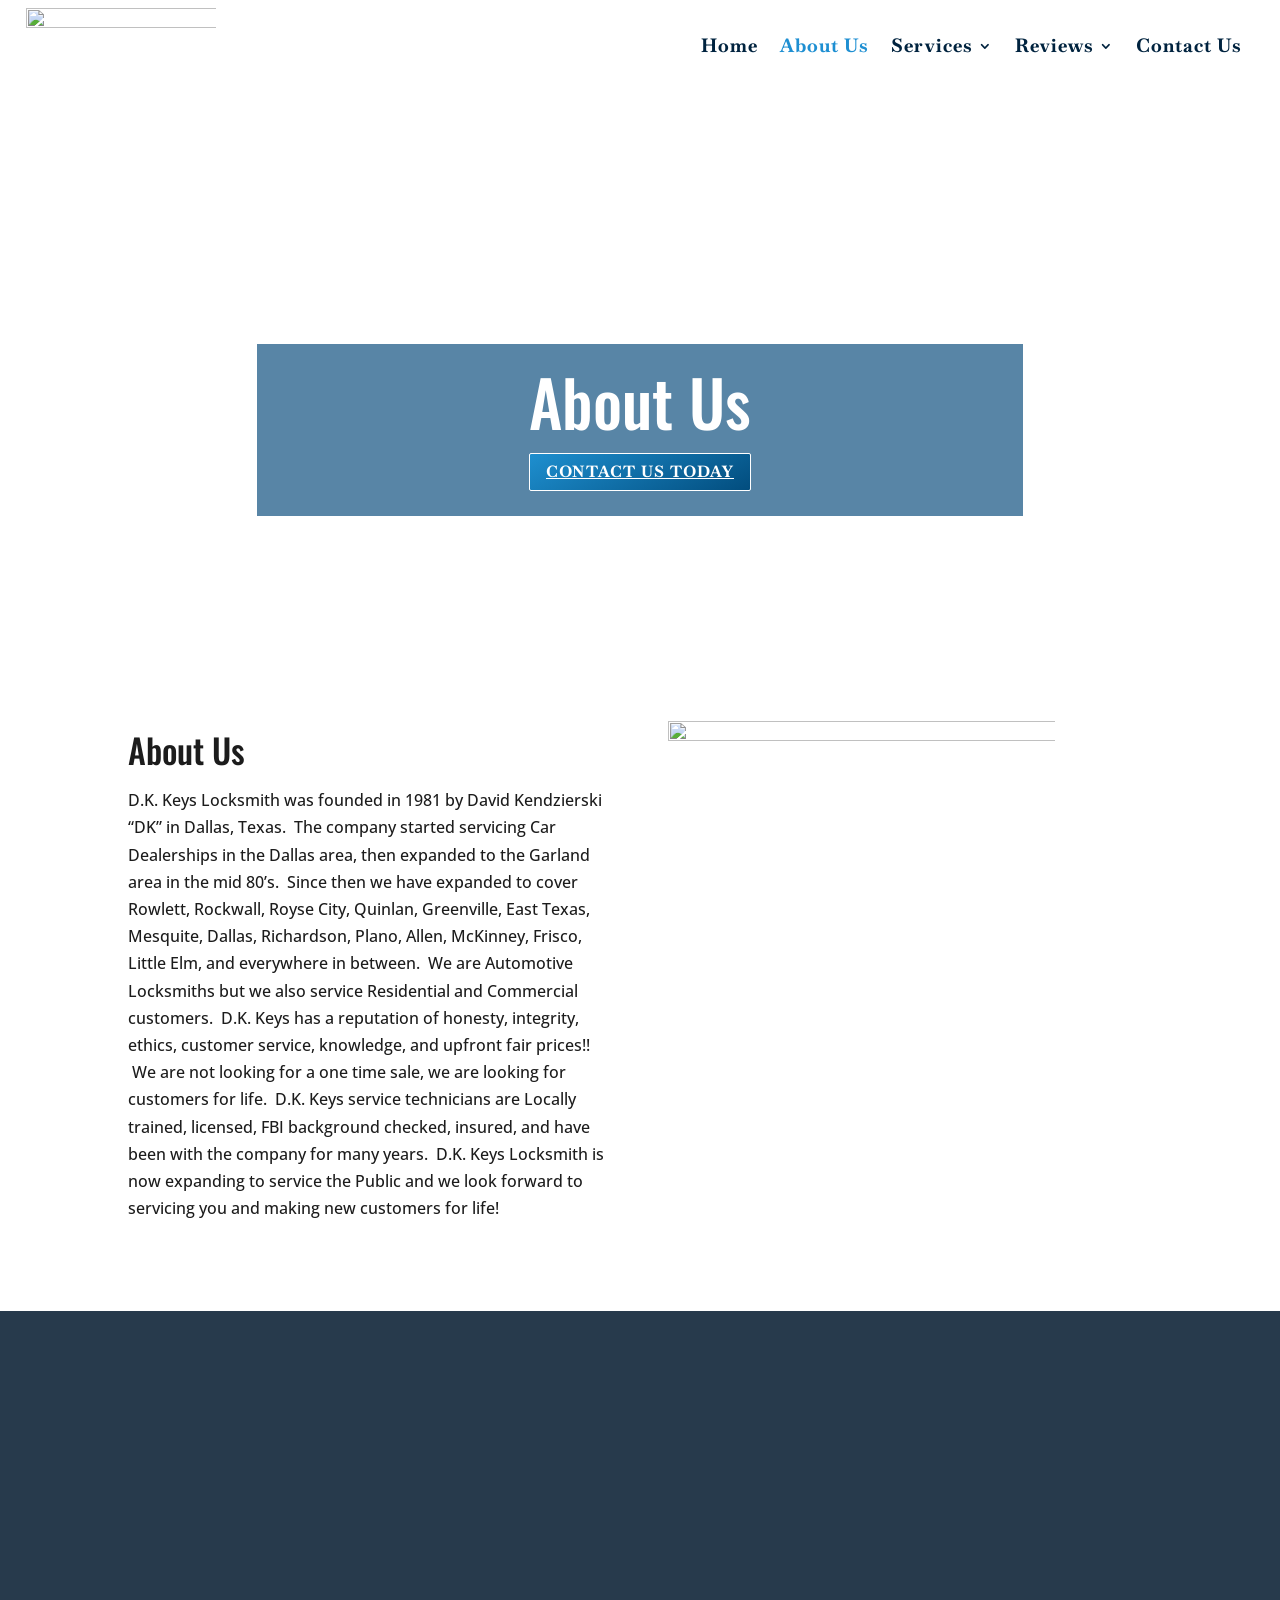
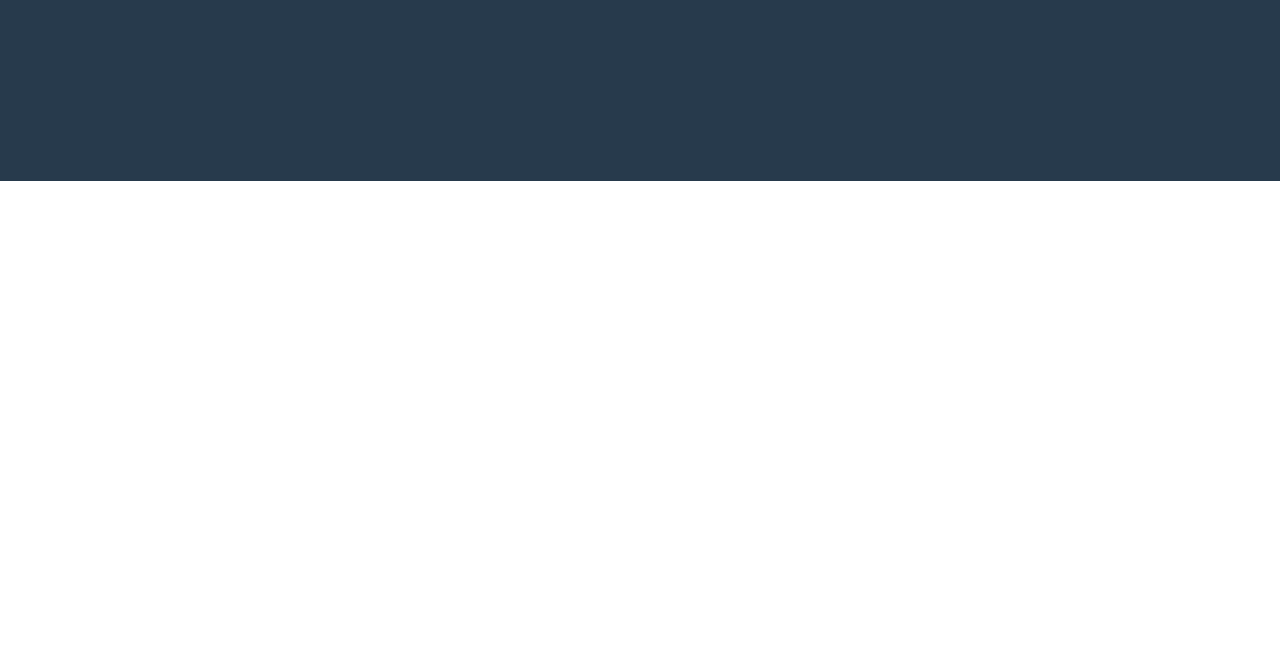
==== about-us/index.html @ 12c3238e "Recover full site from Wayback Machine (failed HTTrack scrape) - Pulled all 6 pages from archive.org" ====
<!DOCTYPE html>
<html lang="en-US">
<head>
	<meta charset="UTF-8" />
<meta http-equiv="X-UA-Compatible" content="IE=edge">
	<link rel="pingback" href="https://dkkeys.com/xmlrpc.php" />

	<script type="text/javascript">
		document.documentElement.className = 'js';
	</script>
	
	<meta name='robots' content='index, follow, max-image-preview:large, max-snippet:-1, max-video-preview:-1' />
<script type="text/javascript">
			let jqueryParams=[],jQuery=function(r){return jqueryParams=[...jqueryParams,r],jQuery},$=function(r){return jqueryParams=[...jqueryParams,r],$};window.jQuery=jQuery,window.$=jQuery;let customHeadScripts=!1;jQuery.fn=jQuery.prototype={},$.fn=jQuery.prototype={},jQuery.noConflict=function(r){if(window.jQuery)return jQuery=window.jQuery,$=window.jQuery,customHeadScripts=!0,jQuery.noConflict},jQuery.ready=function(r){jqueryParams=[...jqueryParams,r]},$.ready=function(r){jqueryParams=[...jqueryParams,r]},jQuery.load=function(r){jqueryParams=[...jqueryParams,r]},$.load=function(r){jqueryParams=[...jqueryParams,r]},jQuery.fn.ready=function(r){jqueryParams=[...jqueryParams,r]},$.fn.ready=function(r){jqueryParams=[...jqueryParams,r]};</script>
	<!-- This site is optimized with the Yoast SEO plugin v25.8 - https://yoast.com/wordpress/plugins/seo/ -->
	<title>About Us - DK Keys</title>
	<link rel="canonical" href="https://dkkeys.com/about-us" />
	<meta property="og:locale" content="en_US" />
	<meta property="og:type" content="article" />
	<meta property="og:title" content="About Us - DK Keys" />
	<meta property="og:url" content="https://dkkeys.com/about-us" />
	<meta property="og:site_name" content="DK Keys" />
	<meta property="article:modified_time" content="2025-08-06T17:38:02+00:00" />
	<meta name="twitter:card" content="summary_large_image" />
	<script type="application/ld+json" class="yoast-schema-graph">{"@context":"https://schema.org","@graph":[{"@type":"WebPage","@id":"https://dkkeys.com/about-us/","url":"https://dkkeys.com/about-us/","name":"About Us - DK Keys","isPartOf":{"@id":"https://dkkeys.com/#website"},"datePublished":"2023-01-24T21:10:27+00:00","dateModified":"2025-08-06T17:38:02+00:00","breadcrumb":{"@id":"https://dkkeys.com/about-us/#breadcrumb"},"inLanguage":"en-US","potentialAction":[{"@type":"ReadAction","target":["https://dkkeys.com/about-us/"]}]},{"@type":"BreadcrumbList","@id":"https://dkkeys.com/about-us/#breadcrumb","itemListElement":[{"@type":"ListItem","position":1,"name":"Home","item":"https://dkkeys.com/"},{"@type":"ListItem","position":2,"name":"About Us"}]},{"@type":"WebSite","@id":"https://dkkeys.com/#website","url":"https://dkkeys.com/","name":"DK Keys","description":" Providing Excellence Since 1981","potentialAction":[{"@type":"SearchAction","target":{"@type":"EntryPoint","urlTemplate":"https://dkkeys.com/?s={search_term_string}"},"query-input":{"@type":"PropertyValueSpecification","valueRequired":true,"valueName":"search_term_string"}}],"inLanguage":"en-US"}]}</script>
	<!-- / Yoast SEO plugin. -->


<link rel='dns-prefetch' href='//www.googletagmanager.com' />
<link rel='dns-prefetch' href='//fonts.googleapis.com' />
<link rel="alternate" type="application/rss+xml" title="DK Keys &raquo; Feed" href="https://dkkeys.com/feed/" />
<link rel="alternate" title="oEmbed (JSON)" type="application/json+oembed" href="https://dkkeys.com/wp-json/oembed/1.0/embed?url=https%3A%2F%2Fdkkeys.com%2Fabout-us%2F" />
<link rel="alternate" title="oEmbed (XML)" type="text/xml+oembed" href="https://dkkeys.com/wp-json/oembed/1.0/embed?url=https%3A%2F%2Fdkkeys.com%2Fabout-us%2F&#038;format=xml" />
<meta content="Duvi v.1.0" name="generator"/><style id='wp-img-auto-sizes-contain-inline-css' type='text/css'>
img:is([sizes=auto i],[sizes^="auto," i]){contain-intrinsic-size:3000px 1500px}
/*# sourceURL=wp-img-auto-sizes-contain-inline-css */
</style>
<link rel='stylesheet' id='et-divi-open-sans-css' href='https://fonts.googleapis.com/css?family=Open+Sans:300italic,400italic,600italic,700italic,800italic,400,300,600,700,800&#038;subset=cyrillic,cyrillic-ext,greek,greek-ext,hebrew,latin,latin-ext,vietnamese&#038;display=swap' type='text/css' media='all' />
<style id='divi-style-parent-inline-inline-css' type='text/css'>
/*!
Theme Name: Divi
Theme URI: http://www.elegantthemes.com/gallery/divi/
Version: 4.20.4
Description: Smart. Flexible. Beautiful. Divi is the most powerful theme in our collection.
Author: Elegant Themes
Author URI: http://www.elegantthemes.com
License: GNU General Public License v2
License URI: http://www.gnu.org/licenses/gpl-2.0.html
*/

a,abbr,acronym,address,applet,b,big,blockquote,body,center,cite,code,dd,del,dfn,div,dl,dt,em,fieldset,font,form,h1,h2,h3,h4,h5,h6,html,i,iframe,img,ins,kbd,label,legend,li,object,ol,p,pre,q,s,samp,small,span,strike,strong,sub,sup,tt,u,ul,var{margin:0;padding:0;border:0;outline:0;font-size:100%;-ms-text-size-adjust:100%;-webkit-text-size-adjust:100%;vertical-align:baseline;background:transparent}body{line-height:1}ol,ul{list-style:none}blockquote,q{quotes:none}blockquote:after,blockquote:before,q:after,q:before{content:"";content:none}blockquote{margin:20px 0 30px;border-left:5px solid;padding-left:20px}:focus{outline:0}del{text-decoration:line-through}pre{overflow:auto;padding:10px}figure{margin:0}table{border-collapse:collapse;border-spacing:0}article,aside,footer,header,hgroup,nav,section{display:block}body{font-family:Open Sans,Arial,sans-serif;font-size:14px;color:#666;background-color:#fff;line-height:1.7em;font-weight:500;-webkit-font-smoothing:antialiased;-moz-osx-font-smoothing:grayscale}body.page-template-page-template-blank-php #page-container{padding-top:0!important}body.et_cover_background{background-size:cover!important;background-position:top!important;background-repeat:no-repeat!important;background-attachment:fixed}a{color:#2ea3f2}a,a:hover{text-decoration:none}p{padding-bottom:1em}p:not(.has-background):last-of-type{padding-bottom:0}p.et_normal_padding{padding-bottom:1em}strong{font-weight:700}cite,em,i{font-style:italic}code,pre{font-family:Courier New,monospace;margin-bottom:10px}ins{text-decoration:none}sub,sup{height:0;line-height:1;position:relative;vertical-align:baseline}sup{bottom:.8em}sub{top:.3em}dl{margin:0 0 1.5em}dl dt{font-weight:700}dd{margin-left:1.5em}blockquote p{padding-bottom:0}embed,iframe,object,video{max-width:100%}h1,h2,h3,h4,h5,h6{color:#333;padding-bottom:10px;line-height:1em;font-weight:500}h1 a,h2 a,h3 a,h4 a,h5 a,h6 a{color:inherit}h1{font-size:30px}h2{font-size:26px}h3{font-size:22px}h4{font-size:18px}h5{font-size:16px}h6{font-size:14px}input{-webkit-appearance:none}input[type=checkbox]{-webkit-appearance:checkbox}input[type=radio]{-webkit-appearance:radio}input.text,input.title,input[type=email],input[type=password],input[type=tel],input[type=text],select,textarea{background-color:#fff;border:1px solid #bbb;padding:2px;color:#4e4e4e}input.text:focus,input.title:focus,input[type=text]:focus,select:focus,textarea:focus{border-color:#2d3940;color:#3e3e3e}input.text,input.title,input[type=text],select,textarea{margin:0}textarea{padding:4px}button,input,select,textarea{font-family:inherit}img{max-width:100%;height:auto}.clear{clear:both}br.clear{margin:0;padding:0}.pagination{clear:both}#et_search_icon:hover,.et-social-icon a:hover,.et_password_protected_form .et_submit_button,.form-submit .et_pb_buttontton.alt.disabled,.nav-single a,.posted_in a{color:#2ea3f2}.et-search-form,blockquote{border-color:#2ea3f2}#main-content{background-color:#fff}.container{width:80%;max-width:1080px;margin:auto;position:relative}body:not(.et-tb) #main-content .container,body:not(.et-tb-has-header) #main-content .container{padding-top:58px}.et_full_width_page #main-content .container:before{display:none}.main_title{margin-bottom:20px}.et_password_protected_form .et_submit_button:hover,.form-submit .et_pb_button:hover{background:rgba(0,0,0,.05)}.et_button_icon_visible .et_pb_button{padding-right:2em;padding-left:.7em}.et_button_icon_visible .et_pb_button:after{opacity:1;margin-left:0}.et_button_left .et_pb_button:hover:after{left:.15em}.et_button_left .et_pb_button:after{margin-left:0;left:1em}.et_button_icon_visible.et_button_left .et_pb_button,.et_button_left .et_pb_button:hover,.et_button_left .et_pb_module .et_pb_button:hover{padding-left:2em;padding-right:.7em}.et_button_icon_visible.et_button_left .et_pb_button:after,.et_button_left .et_pb_button:hover:after{left:.15em}.et_password_protected_form .et_submit_button:hover,.form-submit .et_pb_button:hover{padding:.3em 1em}.et_button_no_icon .et_pb_button:after{display:none}.et_button_no_icon.et_button_icon_visible.et_button_left .et_pb_button,.et_button_no_icon.et_button_left .et_pb_button:hover,.et_button_no_icon .et_pb_button,.et_button_no_icon .et_pb_button:hover{padding:.3em 1em!important}.et_button_custom_icon .et_pb_button:after{line-height:1.7em}.et_button_custom_icon.et_button_icon_visible .et_pb_button:after,.et_button_custom_icon .et_pb_button:hover:after{margin-left:.3em}#left-area .post_format-post-format-gallery .wp-block-gallery:first-of-type{padding:0;margin-bottom:-16px}.entry-content table:not(.variations){border:1px solid #eee;margin:0 0 15px;text-align:left;width:100%}.entry-content thead th,.entry-content tr th{color:#555;font-weight:700;padding:9px 24px}.entry-content tr td{border-top:1px solid #eee;padding:6px 24px}#left-area ul,.entry-content ul,.et-l--body ul,.et-l--footer ul,.et-l--header ul{list-style-type:disc;padding:0 0 23px 1em;line-height:26px}#left-area ol,.entry-content ol,.et-l--body ol,.et-l--footer ol,.et-l--header ol{list-style-type:decimal;list-style-position:inside;padding:0 0 23px;line-height:26px}#left-area ul li ul,.entry-content ul li ol{padding:2px 0 2px 20px}#left-area ol li ul,.entry-content ol li ol,.et-l--body ol li ol,.et-l--footer ol li ol,.et-l--header ol li ol{padding:2px 0 2px 35px}#left-area ul.wp-block-gallery{display:-webkit-box;display:-ms-flexbox;display:flex;-ms-flex-wrap:wrap;flex-wrap:wrap;list-style-type:none;padding:0}#left-area ul.products{padding:0!important;line-height:1.7!important;list-style:none!important}.gallery-item a{display:block}.gallery-caption,.gallery-item a{width:90%}#wpadminbar{z-index:100001}#left-area .post-meta{font-size:14px;padding-bottom:15px}#left-area .post-meta a{text-decoration:none;color:#666}#left-area .et_featured_image{padding-bottom:7px}.single .post{padding-bottom:25px}body.single .et_audio_content{margin-bottom:-6px}.nav-single a{text-decoration:none;color:#2ea3f2;font-size:14px;font-weight:400}.nav-previous{float:left}.nav-next{float:right}.et_password_protected_form p input{background-color:#eee;border:none!important;width:100%!important;border-radius:0!important;font-size:14px;color:#999!important;padding:16px!important;-webkit-box-sizing:border-box;box-sizing:border-box}.et_password_protected_form label{display:none}.et_password_protected_form .et_submit_button{font-family:inherit;display:block;float:right;margin:8px auto 0;cursor:pointer}.post-password-required p.nocomments.container{max-width:100%}.post-password-required p.nocomments.container:before{display:none}.aligncenter,div.post .new-post .aligncenter{display:block;margin-left:auto;margin-right:auto}.wp-caption{border:1px solid #ddd;text-align:center;background-color:#f3f3f3;margin-bottom:10px;max-width:96%;padding:8px}.wp-caption.alignleft{margin:0 30px 20px 0}.wp-caption.alignright{margin:0 0 20px 30px}.wp-caption img{margin:0;padding:0;border:0}.wp-caption p.wp-caption-text{font-size:12px;padding:0 4px 5px;margin:0}.alignright{float:right}.alignleft{float:left}img.alignleft{display:inline;float:left;margin-right:15px}img.alignright{display:inline;float:right;margin-left:15px}.page.et_pb_pagebuilder_layout #main-content{background-color:transparent}body #main-content .et_builder_inner_content>h1,body #main-content .et_builder_inner_content>h2,body #main-content .et_builder_inner_content>h3,body #main-content .et_builder_inner_content>h4,body #main-content .et_builder_inner_content>h5,body #main-content .et_builder_inner_content>h6{line-height:1.4em}body #main-content .et_builder_inner_content>p{line-height:1.7em}.wp-block-pullquote{margin:20px 0 30px}.wp-block-pullquote.has-background blockquote{border-left:none}.wp-block-group.has-background{padding:1.5em 1.5em .5em}@media (min-width:981px){#left-area{width:79.125%;padding-bottom:23px}#main-content .container:before{content:"";position:absolute;top:0;height:100%;width:1px;background-color:#e2e2e2}.et_full_width_page #left-area,.et_no_sidebar #left-area{float:none;width:100%!important}.et_full_width_page #left-area{padding-bottom:0}.et_no_sidebar #main-content .container:before{display:none}}@media (max-width:980px){#page-container{padding-top:80px}.et-tb #page-container,.et-tb-has-header #page-container{padding-top:0!important}#left-area,#sidebar{width:100%!important}#main-content .container:before{display:none!important}.et_full_width_page .et_gallery_item:nth-child(4n+1){clear:none}}@media print{#page-container{padding-top:0!important}}#wp-admin-bar-et-use-visual-builder a:before{font-family:ETmodules!important;content:"\e625";font-size:30px!important;width:28px;margin-top:-3px;color:#974df3!important}#wp-admin-bar-et-use-visual-builder:hover a:before{color:#fff!important}#wp-admin-bar-et-use-visual-builder:hover a,#wp-admin-bar-et-use-visual-builder a:hover{transition:background-color .5s ease;-webkit-transition:background-color .5s ease;-moz-transition:background-color .5s ease;background-color:#7e3bd0!important;color:#fff!important}* html .clearfix,:first-child+html .clearfix{zoom:1}.iphone .et_pb_section_video_bg video::-webkit-media-controls-start-playback-button{display:none!important;-webkit-appearance:none}.et_mobile_device .et_pb_section_parallax .et_pb_parallax_css{background-attachment:scroll}.et-social-facebook a.icon:before{content:"\e093"}.et-social-twitter a.icon:before{content:"\e094"}.et-social-google-plus a.icon:before{content:"\e096"}.et-social-instagram a.icon:before{content:"\e09a"}.et-social-rss a.icon:before{content:"\e09e"}.ai1ec-single-event:after{content:" ";display:table;clear:both}.evcal_event_details .evcal_evdata_cell .eventon_details_shading_bot.eventon_details_shading_bot{z-index:3}.wp-block-divi-layout{margin-bottom:1em}*{-webkit-box-sizing:border-box;box-sizing:border-box}#et-info-email:before,#et-info-phone:before,#et_search_icon:before,.comment-reply-link:after,.et-cart-info span:before,.et-pb-arrow-next:before,.et-pb-arrow-prev:before,.et-social-icon a:before,.et_audio_container .mejs-playpause-button button:before,.et_audio_container .mejs-volume-button button:before,.et_overlay:before,.et_password_protected_form .et_submit_button:after,.et_pb_button:after,.et_pb_contact_reset:after,.et_pb_contact_submit:after,.et_pb_font_icon:before,.et_pb_newsletter_button:after,.et_pb_pricing_table_button:after,.et_pb_promo_button:after,.et_pb_testimonial:before,.et_pb_toggle_title:before,.form-submit .et_pb_button:after,.mobile_menu_bar:before,a.et_pb_more_button:after{font-family:ETmodules!important;speak:none;font-style:normal;font-weight:400;-webkit-font-feature-settings:normal;font-feature-settings:normal;font-variant:normal;text-transform:none;line-height:1;-webkit-font-smoothing:antialiased;-moz-osx-font-smoothing:grayscale;text-shadow:0 0;direction:ltr}.et-pb-icon,.et_pb_custom_button_icon.et_pb_button:after,.et_pb_login .et_pb_custom_button_icon.et_pb_button:after,.et_pb_woo_custom_button_icon .button.et_pb_custom_button_icon.et_pb_button:after,.et_pb_woo_custom_button_icon .button.et_pb_custom_button_icon.et_pb_button:hover:after{content:attr(data-icon)}.et-pb-icon{font-family:ETmodules;speak:none;font-weight:400;-webkit-font-feature-settings:normal;font-feature-settings:normal;font-variant:normal;text-transform:none;line-height:1;-webkit-font-smoothing:antialiased;font-size:96px;font-style:normal;display:inline-block;-webkit-box-sizing:border-box;box-sizing:border-box;direction:ltr}#et-ajax-saving{display:none;-webkit-transition:background .3s,-webkit-box-shadow .3s;transition:background .3s,-webkit-box-shadow .3s;transition:background .3s,box-shadow .3s;transition:background .3s,box-shadow .3s,-webkit-box-shadow .3s;-webkit-box-shadow:rgba(0,139,219,.247059) 0 0 60px;box-shadow:0 0 60px rgba(0,139,219,.247059);position:fixed;top:50%;left:50%;width:50px;height:50px;background:#fff;border-radius:50px;margin:-25px 0 0 -25px;z-index:999999;text-align:center}#et-ajax-saving img{margin:9px}.et-safe-mode-indicator,.et-safe-mode-indicator:focus,.et-safe-mode-indicator:hover{-webkit-box-shadow:0 5px 10px rgba(41,196,169,.15);box-shadow:0 5px 10px rgba(41,196,169,.15);background:#29c4a9;color:#fff;font-size:14px;font-weight:600;padding:12px;line-height:16px;border-radius:3px;position:fixed;bottom:30px;right:30px;z-index:999999;text-decoration:none;font-family:Open Sans,sans-serif;-webkit-font-smoothing:antialiased;-moz-osx-font-smoothing:grayscale}.et_pb_button{font-size:20px;font-weight:500;padding:.3em 1em;line-height:1.7em!important;background-color:transparent;background-size:cover;background-position:50%;background-repeat:no-repeat;border:2px solid;border-radius:3px;-webkit-transition-duration:.2s;transition-duration:.2s;-webkit-transition-property:all!important;transition-property:all!important}.et_pb_button,.et_pb_button_inner{position:relative}.et_pb_button:hover,.et_pb_module .et_pb_button:hover{border:2px solid transparent;padding:.3em 2em .3em .7em}.et_pb_button:hover{background-color:hsla(0,0%,100%,.2)}.et_pb_bg_layout_light.et_pb_button:hover,.et_pb_bg_layout_light .et_pb_button:hover{background-color:rgba(0,0,0,.05)}.et_pb_button:after,.et_pb_button:before{font-size:32px;line-height:1em;content:"\35";opacity:0;position:absolute;margin-left:-1em;-webkit-transition:all .2s;transition:all .2s;text-transform:none;-webkit-font-feature-settings:"kern" off;font-feature-settings:"kern" off;font-variant:none;font-style:normal;font-weight:400;text-shadow:none}.et_pb_button.et_hover_enabled:hover:after,.et_pb_button.et_pb_hovered:hover:after{-webkit-transition:none!important;transition:none!important}.et_pb_button:before{display:none}.et_pb_button:hover:after{opacity:1;margin-left:0}.et_pb_column_1_3 h1,.et_pb_column_1_4 h1,.et_pb_column_1_5 h1,.et_pb_column_1_6 h1,.et_pb_column_2_5 h1{font-size:26px}.et_pb_column_1_3 h2,.et_pb_column_1_4 h2,.et_pb_column_1_5 h2,.et_pb_column_1_6 h2,.et_pb_column_2_5 h2{font-size:23px}.et_pb_column_1_3 h3,.et_pb_column_1_4 h3,.et_pb_column_1_5 h3,.et_pb_column_1_6 h3,.et_pb_column_2_5 h3{font-size:20px}.et_pb_column_1_3 h4,.et_pb_column_1_4 h4,.et_pb_column_1_5 h4,.et_pb_column_1_6 h4,.et_pb_column_2_5 h4{font-size:18px}.et_pb_column_1_3 h5,.et_pb_column_1_4 h5,.et_pb_column_1_5 h5,.et_pb_column_1_6 h5,.et_pb_column_2_5 h5{font-size:16px}.et_pb_column_1_3 h6,.et_pb_column_1_4 h6,.et_pb_column_1_5 h6,.et_pb_column_1_6 h6,.et_pb_column_2_5 h6{font-size:15px}.et_pb_bg_layout_dark,.et_pb_bg_layout_dark h1,.et_pb_bg_layout_dark h2,.et_pb_bg_layout_dark h3,.et_pb_bg_layout_dark h4,.et_pb_bg_layout_dark h5,.et_pb_bg_layout_dark h6{color:#fff!important}.et_pb_module.et_pb_text_align_left{text-align:left}.et_pb_module.et_pb_text_align_center{text-align:center}.et_pb_module.et_pb_text_align_right{text-align:right}.et_pb_module.et_pb_text_align_justified{text-align:justify}.clearfix:after{visibility:hidden;display:block;font-size:0;content:" ";clear:both;height:0}.et_pb_bg_layout_light .et_pb_more_button{color:#2ea3f2}.et_builder_inner_content{position:relative;z-index:1}header .et_builder_inner_content{z-index:2}.et_pb_css_mix_blend_mode_passthrough{mix-blend-mode:unset!important}.et_pb_image_container{margin:-20px -20px 29px}.et_pb_module_inner{position:relative}.et_hover_enabled_preview{z-index:2}.et_hover_enabled:hover{position:relative;z-index:2}.et_pb_all_tabs,.et_pb_module,.et_pb_posts_nav a,.et_pb_tab,.et_pb_with_background{position:relative;background-size:cover;background-position:50%;background-repeat:no-repeat}.et_pb_background_mask,.et_pb_background_pattern{bottom:0;left:0;position:absolute;right:0;top:0}.et_pb_background_mask{background-size:calc(100% + 2px) calc(100% + 2px);background-repeat:no-repeat;background-position:50%;overflow:hidden}.et_pb_background_pattern{background-position:0 0;background-repeat:repeat}.et_pb_with_border{position:relative;border:0 solid #333}.post-password-required .et_pb_row{padding:0;width:100%}.post-password-required .et_password_protected_form{min-height:0}body.et_pb_pagebuilder_layout.et_pb_show_title .post-password-required .et_password_protected_form h1,body:not(.et_pb_pagebuilder_layout) .post-password-required .et_password_protected_form h1{display:none}.et_pb_no_bg{padding:0!important}.et_overlay.et_pb_inline_icon:before,.et_pb_inline_icon:before{content:attr(data-icon)}.et_pb_more_button{color:inherit;text-shadow:none;text-decoration:none;display:inline-block;margin-top:20px}.et_parallax_bg_wrap{overflow:hidden;position:absolute;top:0;right:0;bottom:0;left:0}.et_parallax_bg{background-repeat:no-repeat;background-position:top;background-size:cover;position:absolute;bottom:0;left:0;width:100%;height:100%;display:block}.et_parallax_bg.et_parallax_bg__hover,.et_parallax_bg.et_parallax_bg_phone,.et_parallax_bg.et_parallax_bg_tablet,.et_parallax_gradient.et_parallax_gradient__hover,.et_parallax_gradient.et_parallax_gradient_phone,.et_parallax_gradient.et_parallax_gradient_tablet,.et_pb_section_parallax_hover:hover .et_parallax_bg:not(.et_parallax_bg__hover),.et_pb_section_parallax_hover:hover .et_parallax_gradient:not(.et_parallax_gradient__hover){display:none}.et_pb_section_parallax_hover:hover .et_parallax_bg.et_parallax_bg__hover,.et_pb_section_parallax_hover:hover .et_parallax_gradient.et_parallax_gradient__hover{display:block}.et_parallax_gradient{bottom:0;display:block;left:0;position:absolute;right:0;top:0}.et_pb_module.et_pb_section_parallax,.et_pb_posts_nav a.et_pb_section_parallax,.et_pb_tab.et_pb_section_parallax{position:relative}.et_pb_section_parallax .et_pb_parallax_css,.et_pb_slides .et_parallax_bg.et_pb_parallax_css{background-attachment:fixed}body.et-bfb .et_pb_section_parallax .et_pb_parallax_css,body.et-bfb .et_pb_slides .et_parallax_bg.et_pb_parallax_css{background-attachment:scroll;bottom:auto}.et_pb_section_parallax.et_pb_column .et_pb_module,.et_pb_section_parallax.et_pb_row .et_pb_column,.et_pb_section_parallax.et_pb_row .et_pb_module{z-index:9;position:relative}.et_pb_more_button:hover:after{opacity:1;margin-left:0}.et_pb_preload .et_pb_section_video_bg,.et_pb_preload>div{visibility:hidden}.et_pb_preload,.et_pb_section.et_pb_section_video.et_pb_preload{position:relative;background:#464646!important}.et_pb_preload:before{content:"";position:absolute;top:50%;left:50%;background:url(/wp-content/themes/Divi/includes/builder/styles/images/preloader.gif) no-repeat;border-radius:32px;width:32px;height:32px;margin:-16px 0 0 -16px}.box-shadow-overlay{position:absolute;top:0;left:0;width:100%;height:100%;z-index:10;pointer-events:none}.et_pb_section>.box-shadow-overlay~.et_pb_row{z-index:11}body.safari .section_has_divider{will-change:transform}.et_pb_row>.box-shadow-overlay{z-index:8}.has-box-shadow-overlay{position:relative}.et_clickable{cursor:pointer}.screen-reader-text{border:0;clip:rect(1px,1px,1px,1px);-webkit-clip-path:inset(50%);clip-path:inset(50%);height:1px;margin:-1px;overflow:hidden;padding:0;position:absolute!important;width:1px;word-wrap:normal!important}.et_multi_view_hidden,.et_multi_view_hidden_image{display:none!important}@keyframes multi-view-image-fade{0%{opacity:0}10%{opacity:.1}20%{opacity:.2}30%{opacity:.3}40%{opacity:.4}50%{opacity:.5}60%{opacity:.6}70%{opacity:.7}80%{opacity:.8}90%{opacity:.9}to{opacity:1}}.et_multi_view_image__loading{visibility:hidden}.et_multi_view_image__loaded{-webkit-animation:multi-view-image-fade .5s;animation:multi-view-image-fade .5s}#et-pb-motion-effects-offset-tracker{visibility:hidden!important;opacity:0;position:absolute;top:0;left:0}.et-pb-before-scroll-animation{opacity:0}header.et-l.et-l--header:after{clear:both;display:block;content:""}.et_pb_module{-webkit-animation-timing-function:linear;animation-timing-function:linear;-webkit-animation-duration:.2s;animation-duration:.2s}@-webkit-keyframes fadeBottom{0%{opacity:0;-webkit-transform:translateY(10%);transform:translateY(10%)}to{opacity:1;-webkit-transform:translateY(0);transform:translateY(0)}}@keyframes fadeBottom{0%{opacity:0;-webkit-transform:translateY(10%);transform:translateY(10%)}to{opacity:1;-webkit-transform:translateY(0);transform:translateY(0)}}@-webkit-keyframes fadeLeft{0%{opacity:0;-webkit-transform:translateX(-10%);transform:translateX(-10%)}to{opacity:1;-webkit-transform:translateX(0);transform:translateX(0)}}@keyframes fadeLeft{0%{opacity:0;-webkit-transform:translateX(-10%);transform:translateX(-10%)}to{opacity:1;-webkit-transform:translateX(0);transform:translateX(0)}}@-webkit-keyframes fadeRight{0%{opacity:0;-webkit-transform:translateX(10%);transform:translateX(10%)}to{opacity:1;-webkit-transform:translateX(0);transform:translateX(0)}}@keyframes fadeRight{0%{opacity:0;-webkit-transform:translateX(10%);transform:translateX(10%)}to{opacity:1;-webkit-transform:translateX(0);transform:translateX(0)}}@-webkit-keyframes fadeTop{0%{opacity:0;-webkit-transform:translateY(-10%);transform:translateY(-10%)}to{opacity:1;-webkit-transform:translateX(0);transform:translateX(0)}}@keyframes fadeTop{0%{opacity:0;-webkit-transform:translateY(-10%);transform:translateY(-10%)}to{opacity:1;-webkit-transform:translateX(0);transform:translateX(0)}}@-webkit-keyframes fadeIn{0%{opacity:0}to{opacity:1}}@keyframes fadeIn{0%{opacity:0}to{opacity:1}}.et-waypoint:not(.et_pb_counters){opacity:0}@media (min-width:981px){.et_pb_section.et_section_specialty div.et_pb_row .et_pb_column .et_pb_column .et_pb_module.et-last-child,.et_pb_section.et_section_specialty div.et_pb_row .et_pb_column .et_pb_column .et_pb_module:last-child,.et_pb_section.et_section_specialty div.et_pb_row .et_pb_column .et_pb_row_inner .et_pb_column .et_pb_module.et-last-child,.et_pb_section.et_section_specialty div.et_pb_row .et_pb_column .et_pb_row_inner .et_pb_column .et_pb_module:last-child,.et_pb_section div.et_pb_row .et_pb_column .et_pb_module.et-last-child,.et_pb_section div.et_pb_row .et_pb_column .et_pb_module:last-child{margin-bottom:0}}@media (max-width:980px){.et_overlay.et_pb_inline_icon_tablet:before,.et_pb_inline_icon_tablet:before{content:attr(data-icon-tablet)}.et_parallax_bg.et_parallax_bg_tablet_exist,.et_parallax_gradient.et_parallax_gradient_tablet_exist{display:none}.et_parallax_bg.et_parallax_bg_tablet,.et_parallax_gradient.et_parallax_gradient_tablet{display:block}.et_pb_column .et_pb_module{margin-bottom:30px}.et_pb_row .et_pb_column .et_pb_module.et-last-child,.et_pb_row .et_pb_column .et_pb_module:last-child,.et_section_specialty .et_pb_row .et_pb_column .et_pb_module.et-last-child,.et_section_specialty .et_pb_row .et_pb_column .et_pb_module:last-child{margin-bottom:0}.et_pb_more_button{display:inline-block!important}.et_pb_bg_layout_light_tablet.et_pb_button,.et_pb_bg_layout_light_tablet.et_pb_module.et_pb_button,.et_pb_bg_layout_light_tablet .et_pb_more_button{color:#2ea3f2}.et_pb_bg_layout_light_tablet .et_pb_forgot_password a{color:#666}.et_pb_bg_layout_light_tablet h1,.et_pb_bg_layout_light_tablet h2,.et_pb_bg_layout_light_tablet h3,.et_pb_bg_layout_light_tablet h4,.et_pb_bg_layout_light_tablet h5,.et_pb_bg_layout_light_tablet h6{color:#333!important}.et_pb_module .et_pb_bg_layout_light_tablet.et_pb_button{color:#2ea3f2!important}.et_pb_bg_layout_light_tablet{color:#666!important}.et_pb_bg_layout_dark_tablet,.et_pb_bg_layout_dark_tablet h1,.et_pb_bg_layout_dark_tablet h2,.et_pb_bg_layout_dark_tablet h3,.et_pb_bg_layout_dark_tablet h4,.et_pb_bg_layout_dark_tablet h5,.et_pb_bg_layout_dark_tablet h6{color:#fff!important}.et_pb_bg_layout_dark_tablet.et_pb_button,.et_pb_bg_layout_dark_tablet.et_pb_module.et_pb_button,.et_pb_bg_layout_dark_tablet .et_pb_more_button{color:inherit}.et_pb_bg_layout_dark_tablet .et_pb_forgot_password a{color:#fff}.et_pb_module.et_pb_text_align_left-tablet{text-align:left}.et_pb_module.et_pb_text_align_center-tablet{text-align:center}.et_pb_module.et_pb_text_align_right-tablet{text-align:right}.et_pb_module.et_pb_text_align_justified-tablet{text-align:justify}}@media (max-width:767px){.et_pb_more_button{display:inline-block!important}.et_overlay.et_pb_inline_icon_phone:before,.et_pb_inline_icon_phone:before{content:attr(data-icon-phone)}.et_parallax_bg.et_parallax_bg_phone_exist,.et_parallax_gradient.et_parallax_gradient_phone_exist{display:none}.et_parallax_bg.et_parallax_bg_phone,.et_parallax_gradient.et_parallax_gradient_phone{display:block}.et-hide-mobile{display:none!important}.et_pb_bg_layout_light_phone.et_pb_button,.et_pb_bg_layout_light_phone.et_pb_module.et_pb_button,.et_pb_bg_layout_light_phone .et_pb_more_button{color:#2ea3f2}.et_pb_bg_layout_light_phone .et_pb_forgot_password a{color:#666}.et_pb_bg_layout_light_phone h1,.et_pb_bg_layout_light_phone h2,.et_pb_bg_layout_light_phone h3,.et_pb_bg_layout_light_phone h4,.et_pb_bg_layout_light_phone h5,.et_pb_bg_layout_light_phone h6{color:#333!important}.et_pb_module .et_pb_bg_layout_light_phone.et_pb_button{color:#2ea3f2!important}.et_pb_bg_layout_light_phone{color:#666!important}.et_pb_bg_layout_dark_phone,.et_pb_bg_layout_dark_phone h1,.et_pb_bg_layout_dark_phone h2,.et_pb_bg_layout_dark_phone h3,.et_pb_bg_layout_dark_phone h4,.et_pb_bg_layout_dark_phone h5,.et_pb_bg_layout_dark_phone h6{color:#fff!important}.et_pb_bg_layout_dark_phone.et_pb_button,.et_pb_bg_layout_dark_phone.et_pb_module.et_pb_button,.et_pb_bg_layout_dark_phone .et_pb_more_button{color:inherit}.et_pb_module .et_pb_bg_layout_dark_phone.et_pb_button{color:#fff!important}.et_pb_bg_layout_dark_phone .et_pb_forgot_password a{color:#fff}.et_pb_module.et_pb_text_align_left-phone{text-align:left}.et_pb_module.et_pb_text_align_center-phone{text-align:center}.et_pb_module.et_pb_text_align_right-phone{text-align:right}.et_pb_module.et_pb_text_align_justified-phone{text-align:justify}}@media (max-width:479px){a.et_pb_more_button{display:block}}@media (min-width:768px) and (max-width:980px){[data-et-multi-view-load-tablet-hidden=true]:not(.et_multi_view_swapped){display:none!important}}@media (max-width:767px){[data-et-multi-view-load-phone-hidden=true]:not(.et_multi_view_swapped){display:none!important}}.et_pb_menu.et_pb_menu--style-inline_centered_logo .et_pb_menu__menu nav ul{-webkit-box-pack:center;-ms-flex-pack:center;justify-content:center}@-webkit-keyframes multi-view-image-fade{0%{-webkit-transform:scale(1);transform:scale(1);opacity:1}50%{-webkit-transform:scale(1.01);transform:scale(1.01);opacity:1}to{-webkit-transform:scale(1);transform:scale(1);opacity:1}}
/*# sourceURL=divi-style-parent-inline-inline-css */
</style>
<style id='divi-dynamic-critical-inline-css' type='text/css'>
@font-face{font-family:ETmodules;font-display:block;src:url(/wp-content/themes/Divi/core/admin/fonts/modules/all/modules.eot);src:url(/wp-content/themes/Divi/core/admin/fonts/modules/all/modules.eot?#iefix) format("embedded-opentype"),url(/wp-content/themes/Divi/core/admin/fonts/modules/all/modules.woff) format("woff"),url(/wp-content/themes/Divi/core/admin/fonts/modules/all/modules.ttf) format("truetype"),url(/wp-content/themes/Divi/core/admin/fonts/modules/all/modules.svg#ETmodules) format("svg");font-weight:400;font-style:normal}
@font-face{font-family:FontAwesome;font-style:normal;font-weight:400;font-display:block;src:url(/wp-content/themes/Divi/core/admin/fonts/fontawesome/fa-regular-400.eot);src:url(/wp-content/themes/Divi/core/admin/fonts/fontawesome/fa-regular-400.eot?#iefix) format("embedded-opentype"),url(/wp-content/themes/Divi/core/admin/fonts/fontawesome/fa-regular-400.woff2) format("woff2"),url(/wp-content/themes/Divi/core/admin/fonts/fontawesome/fa-regular-400.woff) format("woff"),url(/wp-content/themes/Divi/core/admin/fonts/fontawesome/fa-regular-400.ttf) format("truetype"),url(/wp-content/themes/Divi/core/admin/fonts/fontawesome/fa-regular-400.svg#fontawesome) format("svg")}@font-face{font-family:FontAwesome;font-style:normal;font-weight:900;font-display:block;src:url(/wp-content/themes/Divi/core/admin/fonts/fontawesome/fa-solid-900.eot);src:url(/wp-content/themes/Divi/core/admin/fonts/fontawesome/fa-solid-900.eot?#iefix) format("embedded-opentype"),url(/wp-content/themes/Divi/core/admin/fonts/fontawesome/fa-solid-900.woff2) format("woff2"),url(/wp-content/themes/Divi/core/admin/fonts/fontawesome/fa-solid-900.woff) format("woff"),url(/wp-content/themes/Divi/core/admin/fonts/fontawesome/fa-solid-900.ttf) format("truetype"),url(/wp-content/themes/Divi/core/admin/fonts/fontawesome/fa-solid-900.svg#fontawesome) format("svg")}@font-face{font-family:FontAwesome;font-style:normal;font-weight:400;font-display:block;src:url(/wp-content/themes/Divi/core/admin/fonts/fontawesome/fa-brands-400.eot);src:url(/wp-content/themes/Divi/core/admin/fonts/fontawesome/fa-brands-400.eot?#iefix) format("embedded-opentype"),url(/wp-content/themes/Divi/core/admin/fonts/fontawesome/fa-brands-400.woff2) format("woff2"),url(/wp-content/themes/Divi/core/admin/fonts/fontawesome/fa-brands-400.woff) format("woff"),url(/wp-content/themes/Divi/core/admin/fonts/fontawesome/fa-brands-400.ttf) format("truetype"),url(/wp-content/themes/Divi/core/admin/fonts/fontawesome/fa-brands-400.svg#fontawesome) format("svg")}
@media (min-width:981px){.et_pb_gutters3 .et_pb_column,.et_pb_gutters3.et_pb_row .et_pb_column{margin-right:5.5%}.et_pb_gutters3 .et_pb_column_4_4,.et_pb_gutters3.et_pb_row .et_pb_column_4_4{width:100%}.et_pb_gutters3 .et_pb_column_4_4 .et_pb_module,.et_pb_gutters3.et_pb_row .et_pb_column_4_4 .et_pb_module{margin-bottom:2.75%}.et_pb_gutters3 .et_pb_column_3_4,.et_pb_gutters3.et_pb_row .et_pb_column_3_4{width:73.625%}.et_pb_gutters3 .et_pb_column_3_4 .et_pb_module,.et_pb_gutters3.et_pb_row .et_pb_column_3_4 .et_pb_module{margin-bottom:3.735%}.et_pb_gutters3 .et_pb_column_2_3,.et_pb_gutters3.et_pb_row .et_pb_column_2_3{width:64.833%}.et_pb_gutters3 .et_pb_column_2_3 .et_pb_module,.et_pb_gutters3.et_pb_row .et_pb_column_2_3 .et_pb_module{margin-bottom:4.242%}.et_pb_gutters3 .et_pb_column_3_5,.et_pb_gutters3.et_pb_row .et_pb_column_3_5{width:57.8%}.et_pb_gutters3 .et_pb_column_3_5 .et_pb_module,.et_pb_gutters3.et_pb_row .et_pb_column_3_5 .et_pb_module{margin-bottom:4.758%}.et_pb_gutters3 .et_pb_column_1_2,.et_pb_gutters3.et_pb_row .et_pb_column_1_2{width:47.25%}.et_pb_gutters3 .et_pb_column_1_2 .et_pb_module,.et_pb_gutters3.et_pb_row .et_pb_column_1_2 .et_pb_module{margin-bottom:5.82%}.et_pb_gutters3 .et_pb_column_2_5,.et_pb_gutters3.et_pb_row .et_pb_column_2_5{width:36.7%}.et_pb_gutters3 .et_pb_column_2_5 .et_pb_module,.et_pb_gutters3.et_pb_row .et_pb_column_2_5 .et_pb_module{margin-bottom:7.493%}.et_pb_gutters3 .et_pb_column_1_3,.et_pb_gutters3.et_pb_row .et_pb_column_1_3{width:29.6667%}.et_pb_gutters3 .et_pb_column_1_3 .et_pb_module,.et_pb_gutters3.et_pb_row .et_pb_column_1_3 .et_pb_module{margin-bottom:9.27%}.et_pb_gutters3 .et_pb_column_1_4,.et_pb_gutters3.et_pb_row .et_pb_column_1_4{width:20.875%}.et_pb_gutters3 .et_pb_column_1_4 .et_pb_module,.et_pb_gutters3.et_pb_row .et_pb_column_1_4 .et_pb_module{margin-bottom:13.174%}.et_pb_gutters3 .et_pb_column_1_5,.et_pb_gutters3.et_pb_row .et_pb_column_1_5{width:15.6%}.et_pb_gutters3 .et_pb_column_1_5 .et_pb_module,.et_pb_gutters3.et_pb_row .et_pb_column_1_5 .et_pb_module{margin-bottom:17.628%}.et_pb_gutters3 .et_pb_column_1_6,.et_pb_gutters3.et_pb_row .et_pb_column_1_6{width:12.0833%}.et_pb_gutters3 .et_pb_column_1_6 .et_pb_module,.et_pb_gutters3.et_pb_row .et_pb_column_1_6 .et_pb_module{margin-bottom:22.759%}.et_pb_gutters3 .et_full_width_page.woocommerce-page ul.products li.product{width:20.875%;margin-right:5.5%;margin-bottom:5.5%}.et_pb_gutters3.et_left_sidebar.woocommerce-page #main-content ul.products li.product,.et_pb_gutters3.et_right_sidebar.woocommerce-page #main-content ul.products li.product{width:28.353%;margin-right:7.47%}.et_pb_gutters3.et_left_sidebar.woocommerce-page #main-content ul.products.columns-1 li.product,.et_pb_gutters3.et_right_sidebar.woocommerce-page #main-content ul.products.columns-1 li.product{width:100%;margin-right:0}.et_pb_gutters3.et_left_sidebar.woocommerce-page #main-content ul.products.columns-2 li.product,.et_pb_gutters3.et_right_sidebar.woocommerce-page #main-content ul.products.columns-2 li.product{width:48%;margin-right:4%}.et_pb_gutters3.et_left_sidebar.woocommerce-page #main-content ul.products.columns-2 li:nth-child(2n+2),.et_pb_gutters3.et_right_sidebar.woocommerce-page #main-content ul.products.columns-2 li:nth-child(2n+2){margin-right:0}.et_pb_gutters3.et_left_sidebar.woocommerce-page #main-content ul.products.columns-2 li:nth-child(3n+1),.et_pb_gutters3.et_right_sidebar.woocommerce-page #main-content ul.products.columns-2 li:nth-child(3n+1){clear:none}}
@media (min-width:981px){.et_pb_gutter.et_pb_gutters1 #left-area{width:75%}.et_pb_gutter.et_pb_gutters1 #sidebar{width:25%}.et_pb_gutters1.et_right_sidebar #left-area{padding-right:0}.et_pb_gutters1.et_left_sidebar #left-area{padding-left:0}.et_pb_gutter.et_pb_gutters1.et_right_sidebar #main-content .container:before{right:25%!important}.et_pb_gutter.et_pb_gutters1.et_left_sidebar #main-content .container:before{left:25%!important}.et_pb_gutters1 .et_pb_column,.et_pb_gutters1.et_pb_row .et_pb_column{margin-right:0}.et_pb_gutters1 .et_pb_column_4_4,.et_pb_gutters1.et_pb_row .et_pb_column_4_4{width:100%}.et_pb_gutters1 .et_pb_column_4_4 .et_pb_module,.et_pb_gutters1.et_pb_row .et_pb_column_4_4 .et_pb_module{margin-bottom:0}.et_pb_gutters1 .et_pb_column_3_4,.et_pb_gutters1.et_pb_row .et_pb_column_3_4{width:75%}.et_pb_gutters1 .et_pb_column_3_4 .et_pb_module,.et_pb_gutters1.et_pb_row .et_pb_column_3_4 .et_pb_module{margin-bottom:0}.et_pb_gutters1 .et_pb_column_2_3,.et_pb_gutters1.et_pb_row .et_pb_column_2_3{width:66.667%}.et_pb_gutters1 .et_pb_column_2_3 .et_pb_module,.et_pb_gutters1.et_pb_row .et_pb_column_2_3 .et_pb_module{margin-bottom:0}.et_pb_gutters1 .et_pb_column_3_5,.et_pb_gutters1.et_pb_row .et_pb_column_3_5{width:60%}.et_pb_gutters1 .et_pb_column_3_5 .et_pb_module,.et_pb_gutters1.et_pb_row .et_pb_column_3_5 .et_pb_module{margin-bottom:0}.et_pb_gutters1 .et_pb_column_1_2,.et_pb_gutters1.et_pb_row .et_pb_column_1_2{width:50%}.et_pb_gutters1 .et_pb_column_1_2 .et_pb_module,.et_pb_gutters1.et_pb_row .et_pb_column_1_2 .et_pb_module{margin-bottom:0}.et_pb_gutters1 .et_pb_column_2_5,.et_pb_gutters1.et_pb_row .et_pb_column_2_5{width:40%}.et_pb_gutters1 .et_pb_column_2_5 .et_pb_module,.et_pb_gutters1.et_pb_row .et_pb_column_2_5 .et_pb_module{margin-bottom:0}.et_pb_gutters1 .et_pb_column_1_3,.et_pb_gutters1.et_pb_row .et_pb_column_1_3{width:33.3333%}.et_pb_gutters1 .et_pb_column_1_3 .et_pb_module,.et_pb_gutters1.et_pb_row .et_pb_column_1_3 .et_pb_module{margin-bottom:0}.et_pb_gutters1 .et_pb_column_1_4,.et_pb_gutters1.et_pb_row .et_pb_column_1_4{width:25%}.et_pb_gutters1 .et_pb_column_1_4 .et_pb_module,.et_pb_gutters1.et_pb_row .et_pb_column_1_4 .et_pb_module{margin-bottom:0}.et_pb_gutters1 .et_pb_column_1_5,.et_pb_gutters1.et_pb_row .et_pb_column_1_5{width:20%}.et_pb_gutters1 .et_pb_column_1_5 .et_pb_module,.et_pb_gutters1.et_pb_row .et_pb_column_1_5 .et_pb_module{margin-bottom:0}.et_pb_gutters1 .et_pb_column_1_6,.et_pb_gutters1.et_pb_row .et_pb_column_1_6{width:16.6667%}.et_pb_gutters1 .et_pb_column_1_6 .et_pb_module,.et_pb_gutters1.et_pb_row .et_pb_column_1_6 .et_pb_module{margin-bottom:0}.et_pb_gutters1 .et_full_width_page.woocommerce-page ul.products li.product{width:25%;margin-right:0;margin-bottom:0}.et_pb_gutters1.et_left_sidebar.woocommerce-page #main-content ul.products li.product,.et_pb_gutters1.et_right_sidebar.woocommerce-page #main-content ul.products li.product{width:33.333%;margin-right:0}}@media (max-width:980px){.et_pb_gutters1 .et_pb_column,.et_pb_gutters1 .et_pb_column .et_pb_module,.et_pb_gutters1.et_pb_row .et_pb_column,.et_pb_gutters1.et_pb_row .et_pb_column .et_pb_module{margin-bottom:0}.et_pb_gutters1 .et_pb_row_1-2_1-4_1-4>.et_pb_column.et_pb_column_1_4,.et_pb_gutters1 .et_pb_row_1-4_1-4>.et_pb_column.et_pb_column_1_4,.et_pb_gutters1 .et_pb_row_1-4_1-4_1-2>.et_pb_column.et_pb_column_1_4,.et_pb_gutters1 .et_pb_row_1-5_1-5_3-5>.et_pb_column.et_pb_column_1_5,.et_pb_gutters1 .et_pb_row_3-5_1-5_1-5>.et_pb_column.et_pb_column_1_5,.et_pb_gutters1 .et_pb_row_4col>.et_pb_column.et_pb_column_1_4,.et_pb_gutters1 .et_pb_row_5col>.et_pb_column.et_pb_column_1_5,.et_pb_gutters1.et_pb_row_1-2_1-4_1-4>.et_pb_column.et_pb_column_1_4,.et_pb_gutters1.et_pb_row_1-4_1-4>.et_pb_column.et_pb_column_1_4,.et_pb_gutters1.et_pb_row_1-4_1-4_1-2>.et_pb_column.et_pb_column_1_4,.et_pb_gutters1.et_pb_row_1-5_1-5_3-5>.et_pb_column.et_pb_column_1_5,.et_pb_gutters1.et_pb_row_3-5_1-5_1-5>.et_pb_column.et_pb_column_1_5,.et_pb_gutters1.et_pb_row_4col>.et_pb_column.et_pb_column_1_4,.et_pb_gutters1.et_pb_row_5col>.et_pb_column.et_pb_column_1_5{width:50%;margin-right:0}.et_pb_gutters1 .et_pb_row_1-2_1-6_1-6_1-6>.et_pb_column.et_pb_column_1_6,.et_pb_gutters1 .et_pb_row_1-6_1-6_1-6>.et_pb_column.et_pb_column_1_6,.et_pb_gutters1 .et_pb_row_1-6_1-6_1-6_1-2>.et_pb_column.et_pb_column_1_6,.et_pb_gutters1 .et_pb_row_6col>.et_pb_column.et_pb_column_1_6,.et_pb_gutters1.et_pb_row_1-2_1-6_1-6_1-6>.et_pb_column.et_pb_column_1_6,.et_pb_gutters1.et_pb_row_1-6_1-6_1-6>.et_pb_column.et_pb_column_1_6,.et_pb_gutters1.et_pb_row_1-6_1-6_1-6_1-2>.et_pb_column.et_pb_column_1_6,.et_pb_gutters1.et_pb_row_6col>.et_pb_column.et_pb_column_1_6{width:33.333%;margin-right:0}.et_pb_gutters1 .et_pb_row_1-6_1-6_1-6_1-6>.et_pb_column.et_pb_column_1_6,.et_pb_gutters1.et_pb_row_1-6_1-6_1-6_1-6>.et_pb_column.et_pb_column_1_6{width:50%;margin-right:0}}@media (max-width:767px){.et_pb_gutters1 .et_pb_column,.et_pb_gutters1 .et_pb_column .et_pb_module,.et_pb_gutters1.et_pb_row .et_pb_column,.et_pb_gutters1.et_pb_row .et_pb_column .et_pb_module{margin-bottom:0}}@media (max-width:479px){.et_pb_gutters1 .et_pb_column,.et_pb_gutters1.et_pb_row .et_pb_column{margin:0!important}.et_pb_gutters1 .et_pb_column .et_pb_module,.et_pb_gutters1.et_pb_row .et_pb_column .et_pb_module{margin-bottom:0}}
.et_pb_widget{float:left;max-width:100%;word-wrap:break-word}.et_pb_widget a{text-decoration:none;color:#666}.et_pb_widget li a:hover{color:#82c0c7}.et_pb_widget ol li,.et_pb_widget ul li{margin-bottom:.5em}.et_pb_widget ol li ol li,.et_pb_widget ul li ul li{margin-left:15px}.et_pb_widget select{width:100%;height:28px;padding:0 5px}.et_pb_widget_area .et_pb_widget a{color:inherit}.et_pb_bg_layout_light .et_pb_widget li a{color:#666}.et_pb_bg_layout_dark .et_pb_widget li a{color:inherit}
.widget_search .screen-reader-text,.et_pb_widget .wp-block-search__label{display:none}.widget_search input#s,.widget_search input#searchsubmit,.et_pb_widget .wp-block-search__input,.et_pb_widget .wp-block-search__button{padding:.7em;height:40px !important;margin:0;font-size:14px;line-height:normal !important;border:1px solid #ddd;color:#666}.widget_search #s,.et_pb_widget .wp-block-search__input{width:100%;border-radius:3px}.widget_search #searchform,.et_pb_widget .wp-block-search{position:relative}.widget_search #searchsubmit,.et_pb_widget .wp-block-search__button{background-color:#ddd;-webkit-border-top-right-radius:3px;-webkit-border-bottom-right-radius:3px;-moz-border-radius-topright:3px;-moz-border-radius-bottomright:3px;border-top-right-radius:3px;border-bottom-right-radius:3px;position:absolute;right:0;top:0}#searchsubmit,.et_pb_widget .wp-block-search__button{cursor:pointer}
.et_pb_scroll_top.et-pb-icon{text-align:center;background:rgba(0,0,0,0.4);text-decoration:none;position:fixed;z-index:99999;bottom:125px;right:0px;-webkit-border-top-left-radius:5px;-webkit-border-bottom-left-radius:5px;-moz-border-radius-topleft:5px;-moz-border-radius-bottomleft:5px;border-top-left-radius:5px;border-bottom-left-radius:5px;display:none;cursor:pointer;font-size:30px;padding:5px;color:#fff}.et_pb_scroll_top:before{content:'2'}.et_pb_scroll_top.et-visible{opacity:1;-webkit-animation:fadeInRight 1s 1 cubic-bezier(0.77, 0, 0.175, 1);animation:fadeInRight 1s 1 cubic-bezier(0.77, 0, 0.175, 1)}.et_pb_scroll_top.et-hidden{opacity:0;-webkit-animation:fadeOutRight 1s 1 cubic-bezier(0.77, 0, 0.175, 1);animation:fadeOutRight 1s 1 cubic-bezier(0.77, 0, 0.175, 1)}@-webkit-keyframes fadeOutRight{0%{opacity:1;-webkit-transform:translateX(0);transform:translateX(0)}100%{opacity:0;-webkit-transform:translateX(100%);transform:translateX(100%)}}@keyframes fadeOutRight{0%{opacity:1;-webkit-transform:translateX(0);transform:translateX(0)}100%{opacity:0;-webkit-transform:translateX(100%);transform:translateX(100%)}}@-webkit-keyframes fadeInRight{0%{opacity:0;-webkit-transform:translateX(100%);transform:translateX(100%)}100%{opacity:1;-webkit-transform:translateX(0);transform:translateX(0)}}@keyframes fadeInRight{0%{opacity:0;-webkit-transform:translateX(100%);transform:translateX(100%)}100%{opacity:1;-webkit-transform:translateX(0);transform:translateX(0)}}
.et_pb_section{position:relative;background-color:#fff;background-position:50%;background-size:100%;background-size:cover}.et_pb_section--absolute,.et_pb_section--fixed{width:100%}.et_pb_section.et_section_transparent{background-color:transparent}.et_pb_fullwidth_section{padding:0}.et_pb_fullwidth_section>.et_pb_module:not(.et_pb_post_content):not(.et_pb_fullwidth_post_content) .et_pb_row{padding:0!important}.et_pb_inner_shadow{-webkit-box-shadow:inset 0 0 7px rgba(0,0,0,.07);box-shadow:inset 0 0 7px rgba(0,0,0,.07)}.et_pb_bottom_inside_divider,.et_pb_top_inside_divider{display:block;background-repeat-y:no-repeat;height:100%;position:absolute;pointer-events:none;width:100%;left:0;right:0}.et_pb_bottom_inside_divider.et-no-transition,.et_pb_top_inside_divider.et-no-transition{-webkit-transition:none!important;transition:none!important}.et-fb .section_has_divider.et_fb_element_controls_visible--child>.et_pb_bottom_inside_divider,.et-fb .section_has_divider.et_fb_element_controls_visible--child>.et_pb_top_inside_divider{z-index:1}.et_pb_section_video:not(.et_pb_section--with-menu){overflow:hidden;position:relative}.et_pb_column>.et_pb_section_video_bg{z-index:-1}.et_pb_section_video_bg{visibility:visible;position:absolute;top:0;left:0;width:100%;height:100%;overflow:hidden;display:block;pointer-events:none;-webkit-transition:display .3s;transition:display .3s}.et_pb_section_video_bg.et_pb_section_video_bg_hover,.et_pb_section_video_bg.et_pb_section_video_bg_phone,.et_pb_section_video_bg.et_pb_section_video_bg_tablet,.et_pb_section_video_bg.et_pb_section_video_bg_tablet_only{display:none}.et_pb_section_video_bg .mejs-controls,.et_pb_section_video_bg .mejs-overlay-play{display:none!important}.et_pb_section_video_bg embed,.et_pb_section_video_bg iframe,.et_pb_section_video_bg object,.et_pb_section_video_bg video{max-width:none}.et_pb_section_video_bg .mejs-video{left:50%;position:absolute;max-width:none}.et_pb_section_video_bg .mejs-overlay-loading{display:none!important}.et_pb_social_network_link .et_pb_section_video{overflow:visible}.et_pb_section_video_on_hover:hover>.et_pb_section_video_bg{display:none}.et_pb_section_video_on_hover:hover>.et_pb_section_video_bg_hover,.et_pb_section_video_on_hover:hover>.et_pb_section_video_bg_hover_inherit{display:block}@media (min-width:981px){.et_pb_section{padding:4% 0}body.et_pb_pagebuilder_layout.et_pb_show_title .post-password-required .et_pb_section,body:not(.et_pb_pagebuilder_layout) .post-password-required .et_pb_section{padding-top:0}.et_pb_fullwidth_section{padding:0}.et_pb_section_video_bg.et_pb_section_video_bg_desktop_only{display:block}}@media (max-width:980px){.et_pb_section{padding:50px 0}body.et_pb_pagebuilder_layout.et_pb_show_title .post-password-required .et_pb_section,body:not(.et_pb_pagebuilder_layout) .post-password-required .et_pb_section{padding-top:0}.et_pb_fullwidth_section{padding:0}.et_pb_section_video_bg.et_pb_section_video_bg_tablet{display:block}.et_pb_section_video_bg.et_pb_section_video_bg_desktop_only{display:none}}@media (min-width:768px){.et_pb_section_video_bg.et_pb_section_video_bg_desktop_tablet{display:block}}@media (min-width:768px) and (max-width:980px){.et_pb_section_video_bg.et_pb_section_video_bg_tablet_only{display:block}}@media (max-width:767px){.et_pb_section_video_bg.et_pb_section_video_bg_phone{display:block}.et_pb_section_video_bg.et_pb_section_video_bg_desktop_tablet{display:none}}
.et_pb_row{width:80%;max-width:1080px;margin:auto;position:relative}body.safari .section_has_divider,body.uiwebview .section_has_divider{-webkit-perspective:2000px;perspective:2000px}.section_has_divider .et_pb_row{z-index:5}.et_pb_row_inner{width:100%;position:relative}.et_pb_row.et_pb_row_empty,.et_pb_row_inner:nth-of-type(n+2).et_pb_row_empty{display:none}.et_pb_row:after,.et_pb_row_inner:after{content:"";display:block;clear:both;visibility:hidden;line-height:0;height:0;width:0}.et_pb_row_4col .et-last-child,.et_pb_row_4col .et-last-child-2,.et_pb_row_6col .et-last-child,.et_pb_row_6col .et-last-child-2,.et_pb_row_6col .et-last-child-3{margin-bottom:0}.et_pb_column{float:left;background-size:cover;background-position:50%;position:relative;z-index:2;min-height:1px}.et_pb_column--with-menu{z-index:3}.et_pb_column.et_pb_column_empty{min-height:1px}.et_pb_row .et_pb_column.et-last-child,.et_pb_row .et_pb_column:last-child,.et_pb_row_inner .et_pb_column.et-last-child,.et_pb_row_inner .et_pb_column:last-child{margin-right:0!important}.et_pb_column.et_pb_section_parallax{position:relative}.et_pb_column,.et_pb_row,.et_pb_row_inner{background-size:cover;background-position:50%;background-repeat:no-repeat}@media (min-width:981px){.et_pb_row{padding:2% 0}body.et_pb_pagebuilder_layout.et_pb_show_title .post-password-required .et_pb_row,body:not(.et_pb_pagebuilder_layout) .post-password-required .et_pb_row{padding:0;width:100%}.et_pb_column_3_4 .et_pb_row_inner{padding:3.735% 0}.et_pb_column_2_3 .et_pb_row_inner{padding:4.2415% 0}.et_pb_column_1_2 .et_pb_row_inner,.et_pb_column_3_5 .et_pb_row_inner{padding:5.82% 0}.et_section_specialty>.et_pb_row{padding:0}.et_pb_row_inner{width:100%}.et_pb_column_single{padding:2.855% 0}.et_pb_column_single .et_pb_module.et-first-child,.et_pb_column_single .et_pb_module:first-child{margin-top:0}.et_pb_column_single .et_pb_module.et-last-child,.et_pb_column_single .et_pb_module:last-child{margin-bottom:0}.et_pb_row .et_pb_column.et-last-child,.et_pb_row .et_pb_column:last-child,.et_pb_row_inner .et_pb_column.et-last-child,.et_pb_row_inner .et_pb_column:last-child{margin-right:0!important}.et_pb_row.et_pb_equal_columns,.et_pb_row_inner.et_pb_equal_columns,.et_pb_section.et_pb_equal_columns>.et_pb_row{display:-webkit-box;display:-ms-flexbox;display:flex}.rtl .et_pb_row.et_pb_equal_columns,.rtl .et_pb_row_inner.et_pb_equal_columns,.rtl .et_pb_section.et_pb_equal_columns>.et_pb_row{-webkit-box-orient:horizontal;-webkit-box-direction:reverse;-ms-flex-direction:row-reverse;flex-direction:row-reverse}.et_pb_row.et_pb_equal_columns>.et_pb_column,.et_pb_section.et_pb_equal_columns>.et_pb_row>.et_pb_column{-webkit-box-ordinal-group:2;-ms-flex-order:1;order:1}}@media (max-width:980px){.et_pb_row{max-width:1080px}body.et_pb_pagebuilder_layout.et_pb_show_title .post-password-required .et_pb_row,body:not(.et_pb_pagebuilder_layout) .post-password-required .et_pb_row{padding:0;width:100%}.et_pb_column .et_pb_row_inner,.et_pb_row{padding:30px 0}.et_section_specialty>.et_pb_row{padding:0}.et_pb_column{width:100%;margin-bottom:30px}.et_pb_bottom_divider .et_pb_row:nth-last-child(2) .et_pb_column:last-child,.et_pb_row .et_pb_column.et-last-child,.et_pb_row .et_pb_column:last-child{margin-bottom:0}.et_section_specialty .et_pb_row>.et_pb_column{padding-bottom:0}.et_pb_column.et_pb_column_empty{display:none}.et_pb_row_1-2_1-4_1-4,.et_pb_row_1-2_1-6_1-6_1-6,.et_pb_row_1-4_1-4,.et_pb_row_1-4_1-4_1-2,.et_pb_row_1-5_1-5_3-5,.et_pb_row_1-6_1-6_1-6,.et_pb_row_1-6_1-6_1-6_1-2,.et_pb_row_1-6_1-6_1-6_1-6,.et_pb_row_3-5_1-5_1-5,.et_pb_row_4col,.et_pb_row_5col,.et_pb_row_6col{display:-webkit-box;display:-ms-flexbox;display:flex;-ms-flex-wrap:wrap;flex-wrap:wrap}.et_pb_row_1-4_1-4>.et_pb_column.et_pb_column_1_4,.et_pb_row_1-4_1-4_1-2>.et_pb_column.et_pb_column_1_4,.et_pb_row_4col>.et_pb_column.et_pb_column_1_4{width:47.25%;margin-right:5.5%}.et_pb_row_1-4_1-4>.et_pb_column.et_pb_column_1_4:nth-child(2n),.et_pb_row_1-4_1-4_1-2>.et_pb_column.et_pb_column_1_4:nth-child(2n),.et_pb_row_4col>.et_pb_column.et_pb_column_1_4:nth-child(2n){margin-right:0}.et_pb_row_1-2_1-4_1-4>.et_pb_column.et_pb_column_1_4{width:47.25%;margin-right:5.5%}.et_pb_row_1-2_1-4_1-4>.et_pb_column.et_pb_column_1_2,.et_pb_row_1-2_1-4_1-4>.et_pb_column.et_pb_column_1_4:nth-child(odd){margin-right:0}.et_pb_row_1-2_1-4_1-4 .et_pb_column:nth-last-child(-n+2),.et_pb_row_1-4_1-4 .et_pb_column:nth-last-child(-n+2),.et_pb_row_4col .et_pb_column:nth-last-child(-n+2){margin-bottom:0}.et_pb_row_1-5_1-5_3-5>.et_pb_column.et_pb_column_1_5,.et_pb_row_5col>.et_pb_column.et_pb_column_1_5{width:47.25%;margin-right:5.5%}.et_pb_row_1-5_1-5_3-5>.et_pb_column.et_pb_column_1_5:nth-child(2n),.et_pb_row_5col>.et_pb_column.et_pb_column_1_5:nth-child(2n){margin-right:0}.et_pb_row_3-5_1-5_1-5>.et_pb_column.et_pb_column_1_5{width:47.25%;margin-right:5.5%}.et_pb_row_3-5_1-5_1-5>.et_pb_column.et_pb_column_1_5:nth-child(odd),.et_pb_row_3-5_1-5_1-5>.et_pb_column.et_pb_column_3_5{margin-right:0}.et_pb_row_3-5_1-5_1-5 .et_pb_column:nth-last-child(-n+2),.et_pb_row_5col .et_pb_column:last-child{margin-bottom:0}.et_pb_row_1-6_1-6_1-6_1-2>.et_pb_column.et_pb_column_1_6,.et_pb_row_6col>.et_pb_column.et_pb_column_1_6{width:29.666%;margin-right:5.5%}.et_pb_row_1-6_1-6_1-6_1-2>.et_pb_column.et_pb_column_1_6:nth-child(3n),.et_pb_row_6col>.et_pb_column.et_pb_column_1_6:nth-child(3n){margin-right:0}.et_pb_row_1-2_1-6_1-6_1-6>.et_pb_column.et_pb_column_1_6{width:29.666%;margin-right:5.5%}.et_pb_row_1-2_1-6_1-6_1-6>.et_pb_column.et_pb_column_1_2,.et_pb_row_1-2_1-6_1-6_1-6>.et_pb_column.et_pb_column_1_6:last-child{margin-right:0}.et_pb_row_1-2_1-2 .et_pb_column.et_pb_column_1_2,.et_pb_row_1-2_1-6_1-6_1-6 .et_pb_column:nth-last-child(-n+3),.et_pb_row_6col .et_pb_column:nth-last-child(-n+3){margin-bottom:0}.et_pb_row_1-2_1-2 .et_pb_column.et_pb_column_1_2 .et_pb_column.et_pb_column_1_6{width:29.666%;margin-right:5.5%;margin-bottom:0}.et_pb_row_1-2_1-2 .et_pb_column.et_pb_column_1_2 .et_pb_column.et_pb_column_1_6:last-child{margin-right:0}.et_pb_row_1-6_1-6_1-6_1-6>.et_pb_column.et_pb_column_1_6{width:47.25%;margin-right:5.5%}.et_pb_row_1-6_1-6_1-6_1-6>.et_pb_column.et_pb_column_1_6:nth-child(2n){margin-right:0}.et_pb_row_1-6_1-6_1-6_1-6:nth-last-child(-n+3){margin-bottom:0}}@media (max-width:479px){.et_pb_row .et_pb_column.et_pb_column_1_4,.et_pb_row .et_pb_column.et_pb_column_1_5,.et_pb_row .et_pb_column.et_pb_column_1_6{width:100%;margin:0 0 30px}.et_pb_row .et_pb_column.et_pb_column_1_4.et-last-child,.et_pb_row .et_pb_column.et_pb_column_1_4:last-child,.et_pb_row .et_pb_column.et_pb_column_1_5.et-last-child,.et_pb_row .et_pb_column.et_pb_column_1_5:last-child,.et_pb_row .et_pb_column.et_pb_column_1_6.et-last-child,.et_pb_row .et_pb_column.et_pb_column_1_6:last-child{margin-bottom:0}.et_pb_row_1-2_1-2 .et_pb_column.et_pb_column_1_2 .et_pb_column.et_pb_column_1_6{width:100%;margin:0 0 30px}.et_pb_row_1-2_1-2 .et_pb_column.et_pb_column_1_2 .et_pb_column.et_pb_column_1_6.et-last-child,.et_pb_row_1-2_1-2 .et_pb_column.et_pb_column_1_2 .et_pb_column.et_pb_column_1_6:last-child{margin-bottom:0}.et_pb_column{width:100%!important}}
.et-menu li{display:inline-block;font-size:14px;padding-right:22px}.et-menu>li:last-child{padding-right:0}.et-menu a{color:rgba(0,0,0,.6);text-decoration:none;display:block;position:relative}.et-menu a,.et-menu a:hover{-webkit-transition:all .4s ease-in-out;transition:all .4s ease-in-out}.et-menu a:hover{opacity:.7}.et-menu li>a{padding-bottom:29px;word-wrap:break-word}a.et_pb_menu__icon,button.et_pb_menu__icon{display:-webkit-box;display:-ms-flexbox;display:flex;-webkit-box-align:center;-ms-flex-align:center;align-items:center;padding:0;margin:0 11px;font-size:17px;line-height:normal;background:none;border:0;cursor:pointer;-webkit-box-orient:horizontal;-webkit-box-direction:reverse;-ms-flex-direction:row-reverse;flex-direction:row-reverse}a.et_pb_menu__icon:after,button.et_pb_menu__icon:after{font-family:ETmodules}a.et_pb_menu__icon__with_count:after,button.et_pb_menu__icon__with_count:after{margin-right:10px}.et_pb_menu__wrap .mobile_menu_bar{-webkit-transform:translateY(3%);transform:translateY(3%)}.et_pb_menu__wrap .mobile_menu_bar:before{top:0}.et_pb_menu__logo{overflow:hidden}.et_pb_menu__logo img{display:block}.et_pb_menu__logo img[src$=".svg"]{width:100%}.et_pb_menu__search-button:after{content:"U"}.et_pb_menu__cart-button:after{content:"\E07A"}@media (max-width:980px){.et-menu{display:none}.et_mobile_nav_menu{display:block;margin-top:-1px}}
.et_pb_with_border.et_pb_menu .et_pb_menu__logo img{border:0 solid #333}.et_pb_menu.et_hover_enabled:hover{z-index:auto}.et_pb_menu .et-menu-nav,.et_pb_menu .et-menu-nav>ul{float:none}.et_pb_menu .et-menu-nav>ul{padding:0!important;line-height:1.7em}.et_pb_menu .et-menu-nav>ul ul{padding:20px 0;text-align:left}.et_pb_bg_layout_dark.et_pb_menu ul li a{color:#fff}.et_pb_bg_layout_dark.et_pb_menu ul li a:hover{color:hsla(0,0%,100%,.8)}.et-menu li li.menu-item-has-children>a:first-child:after{top:12px}.et_pb_menu .et-menu-nav>ul.upwards li ul{bottom:100%;top:auto;border-top:none;border-bottom:3px solid #2ea3f2;-webkit-box-shadow:2px -2px 5px rgba(0,0,0,.1);box-shadow:2px -2px 5px rgba(0,0,0,.1)}.et_pb_menu .et-menu-nav>ul.upwards li ul li ul{bottom:-23px}.et_pb_menu .et-menu-nav>ul.upwards li.mega-menu ul ul{bottom:0;top:auto;border:none}.et_pb_menu_inner_container{position:relative}.et_pb_menu .et_pb_menu__wrap{-webkit-box-flex:1;-ms-flex:1 1 auto;flex:1 1 auto;display:-webkit-box;display:-ms-flexbox;display:flex;-webkit-box-pack:start;-ms-flex-pack:start;justify-content:flex-start;-webkit-box-align:stretch;-ms-flex-align:stretch;align-items:stretch;-ms-flex-wrap:wrap;flex-wrap:wrap;opacity:1}.et_pb_menu .et_pb_menu__wrap--visible{-webkit-animation:fadeInBottom 1s cubic-bezier(.77,0,.175,1) 1;animation:fadeInBottom 1s cubic-bezier(.77,0,.175,1) 1}.et_pb_menu .et_pb_menu__wrap--hidden{opacity:0;-webkit-animation:fadeOutBottom 1s cubic-bezier(.77,0,.175,1) 1;animation:fadeOutBottom 1s cubic-bezier(.77,0,.175,1) 1}.et_pb_menu .et_pb_menu__menu{-webkit-box-flex:0;-ms-flex:0 1 auto;flex:0 1 auto;-webkit-box-pack:start;-ms-flex-pack:start;justify-content:flex-start}.et_pb_menu .et_pb_menu__menu,.et_pb_menu .et_pb_menu__menu>nav,.et_pb_menu .et_pb_menu__menu>nav>ul{display:-webkit-box;display:-ms-flexbox;display:flex;-webkit-box-align:stretch;-ms-flex-align:stretch;align-items:stretch}.et_pb_menu .et_pb_menu__menu>nav>ul{-ms-flex-wrap:wrap;flex-wrap:wrap;-webkit-box-pack:start;-ms-flex-pack:start;justify-content:flex-start}.et_pb_menu .et_pb_menu__menu>nav>ul>li{position:relative;display:-webkit-box;display:-ms-flexbox;display:flex;-webkit-box-align:stretch;-ms-flex-align:stretch;align-items:stretch;margin:0}.et_pb_menu .et_pb_menu__menu>nav>ul>li.mega-menu{position:static}.et_pb_menu .et_pb_menu__menu>nav>ul>li>ul{top:calc(100% - 1px);left:0}.et_pb_menu .et_pb_menu__menu>nav>ul.upwards>li>ul{top:auto;bottom:calc(100% - 1px)}.et_pb_menu--with-logo .et_pb_menu__menu>nav>ul>li>a{display:-webkit-box;display:-ms-flexbox;display:flex;-webkit-box-align:center;-ms-flex-align:center;align-items:center;padding:31px 0;white-space:nowrap}.et_pb_menu--with-logo .et_pb_menu__menu>nav>ul>li>a:after{top:50%!important;-webkit-transform:translateY(-50%);transform:translateY(-50%)}.et_pb_menu--without-logo .et_pb_menu__menu>nav>ul{padding:0!important}.et_pb_menu--without-logo .et_pb_menu__menu>nav>ul>li{margin-top:8px}.et_pb_menu--without-logo .et_pb_menu__menu>nav>ul>li>a{padding-bottom:8px}.et_pb_menu--without-logo .et_pb_menu__menu>nav>ul.upwards>li{margin-top:0;margin-bottom:8px}.et_pb_menu--without-logo .et_pb_menu__menu>nav>ul.upwards>li>a{padding-top:8px;padding-bottom:0}.et_pb_menu--without-logo .et_pb_menu__menu>nav>ul.upwards>li>a:after{top:auto;bottom:0}.et_pb_menu .et_pb_menu__icon{-webkit-box-flex:0;-ms-flex:0 0 auto;flex:0 0 auto}.et_pb_menu .et-menu{margin-left:-11px;margin-right:-11px}.et_pb_menu .et-menu>li{padding-left:11px;padding-right:11px}.et_pb_menu--style-left_aligned .et_pb_menu_inner_container,.et_pb_menu--style-left_aligned .et_pb_row{display:-webkit-box;display:-ms-flexbox;display:flex;-webkit-box-align:stretch;-ms-flex-align:stretch;align-items:stretch}.et_pb_menu--style-left_aligned .et_pb_menu__logo-wrap{-webkit-box-flex:0;-ms-flex:0 1 auto;flex:0 1 auto;display:-webkit-box;display:-ms-flexbox;display:flex;-webkit-box-align:center;-ms-flex-align:center;align-items:center}.et_pb_menu--style-left_aligned .et_pb_menu__logo{margin-right:30px}.rtl .et_pb_menu--style-left_aligned .et_pb_menu__logo{margin-right:0;margin-left:30px}.et_pb_menu--style-left_aligned.et_pb_text_align_center .et_pb_menu__menu>nav>ul,.et_pb_menu--style-left_aligned.et_pb_text_align_center .et_pb_menu__wrap{-webkit-box-pack:center;-ms-flex-pack:center;justify-content:center}.et_pb_menu--style-left_aligned.et_pb_text_align_right .et_pb_menu__menu>nav>ul,.et_pb_menu--style-left_aligned.et_pb_text_align_right .et_pb_menu__wrap{-webkit-box-pack:end;-ms-flex-pack:end;justify-content:flex-end}.et_pb_menu--style-left_aligned.et_pb_text_align_justified .et_pb_menu__menu,.et_pb_menu--style-left_aligned.et_pb_text_align_justified .et_pb_menu__menu>nav,.et_pb_menu--style-left_aligned.et_pb_text_align_justified .et_pb_menu__wrap{-webkit-box-flex:1;-ms-flex-positive:1;flex-grow:1}.et_pb_menu--style-left_aligned.et_pb_text_align_justified .et_pb_menu__menu>nav>ul{-webkit-box-flex:1;-ms-flex-positive:1;flex-grow:1;-webkit-box-pack:justify;-ms-flex-pack:justify;justify-content:space-between}.et_pb_menu--style-centered .et_pb_menu__logo-wrap{display:-webkit-box;display:-ms-flexbox;display:flex;-webkit-box-orient:vertical;-webkit-box-direction:normal;-ms-flex-direction:column;flex-direction:column;-webkit-box-align:center;-ms-flex-align:center;align-items:center}.et_pb_menu--style-centered .et_pb_menu__logo-wrap,.et_pb_menu--style-centered .et_pb_menu__logo img{margin:0 auto}.et_pb_menu--style-centered .et_pb_menu__menu>nav>ul,.et_pb_menu--style-centered .et_pb_menu__wrap{-webkit-box-pack:center;-ms-flex-pack:center;justify-content:center}.et_pb_menu--style-inline_centered_logo .et_pb_menu_inner_container>.et_pb_menu__logo-wrap,.et_pb_menu--style-inline_centered_logo .et_pb_row>.et_pb_menu__logo-wrap{display:none;margin-bottom:30px}.et_pb_menu--style-inline_centered_logo .et_pb_menu__logo{display:-webkit-box;display:-ms-flexbox;display:flex;-webkit-box-align:center;-ms-flex-align:center;align-items:center}.et_pb_menu--style-inline_centered_logo .et_pb_menu__logo,.et_pb_menu--style-inline_centered_logo .et_pb_menu__logo img{margin:0 auto}.et_pb_menu--style-inline_centered_logo .et_pb_menu__wrap{-webkit-box-pack:center;-ms-flex-pack:center;justify-content:center}.et_pb_menu--style-inline_centered_logo .et_pb_menu__logo-slot{-webkit-box-align:center!important;-ms-flex-align:center!important;align-items:center!important}.et_pb_menu--style-inline_centered_logo .et_pb_menu__logo-slot .et_pb_menu__logo,.et_pb_menu--style-inline_centered_logo .et_pb_menu__logo-slot .et_pb_menu__logo-wrap{width:100%;height:100%}.et_pb_menu--style-inline_centered_logo .et_pb_menu__logo-slot img{max-height:100%}.et_pb_menu .et_pb_menu__logo-slot .et-fb-content-placeholder{min-width:96px}.et_pb_menu .et_pb_menu__search-container{position:absolute;display:-webkit-box;display:-ms-flexbox;display:flex;-webkit-box-pack:stretch;-ms-flex-pack:stretch;justify-content:stretch;-ms-flex-line-pack:stretch;align-content:stretch;left:0;bottom:0;width:100%;height:100%;opacity:0;z-index:999}.et_pb_menu .et_pb_menu__search-container--visible{opacity:1;-webkit-animation:fadeInTop 1s cubic-bezier(.77,0,.175,1) 1;animation:fadeInTop 1s cubic-bezier(.77,0,.175,1) 1}.et_pb_menu .et_pb_menu__search-container--hidden{-webkit-animation:fadeOutTop 1s cubic-bezier(.77,0,.175,1) 1;animation:fadeOutTop 1s cubic-bezier(.77,0,.175,1) 1}.et_pb_menu .et_pb_menu__search-container--disabled{display:none}.et_pb_menu .et_pb_menu__search{-webkit-box-flex:1;-ms-flex:1 1 auto;flex:1 1 auto;display:-webkit-box;display:-ms-flexbox;display:flex;-webkit-box-pack:stretch;-ms-flex-pack:stretch;justify-content:stretch;-webkit-box-align:center;-ms-flex-align:center;align-items:center}.et_pb_menu .et_pb_menu__search-form{-webkit-box-flex:1;-ms-flex:1 1 auto;flex:1 1 auto}.et_pb_menu .et_pb_menu__search-input{border:0;width:100%;color:#333;background:transparent}.et_pb_menu .et_pb_menu__close-search-button{-webkit-box-flex:0;-ms-flex:0 0 auto;flex:0 0 auto}.et_pb_menu .et_pb_menu__close-search-button:after{content:"M";font-size:1.7em}@media (min-width:981px){.et_dropdown_animation_fade.et_pb_menu ul li:hover>ul{-webkit-transition:all .2s ease-in-out;transition:all .2s ease-in-out}.et_dropdown_animation_slide.et_pb_menu ul li:hover>ul{-webkit-animation:fadeLeft .4s ease-in-out;animation:fadeLeft .4s ease-in-out}.et_dropdown_animation_expand.et_pb_menu ul li:hover>ul{-webkit-transform-origin:0 0;-webkit-animation:Grow .4s ease-in-out;animation:Grow .4s ease-in-out;-webkit-backface-visibility:visible!important;backface-visibility:visible!important}.et_dropdown_animation_flip.et_pb_menu ul li ul li:hover>ul{-webkit-animation:flipInX .6s ease-in-out;animation:flipInX .6s ease-in-out;-webkit-backface-visibility:visible!important;backface-visibility:visible!important}.et_dropdown_animation_flip.et_pb_menu ul li:hover>ul{-webkit-animation:flipInY .6s ease-in-out;animation:flipInY .6s ease-in-out;-webkit-backface-visibility:visible!important;backface-visibility:visible!important}.et_pb_menu.et_pb_menu_fullwidth .et_pb_row{width:100%;max-width:100%;padding:0 30px!important}}@media (max-width:980px){.et_pb_menu--style-left_aligned .et_pb_menu_inner_container,.et_pb_menu--style-left_aligned .et_pb_row{-webkit-box-align:center;-ms-flex-align:center;align-items:center}.et_pb_menu--style-left_aligned .et_pb_menu__wrap{-webkit-box-pack:end;-ms-flex-pack:end;justify-content:flex-end}.et_pb_menu--style-left_aligned.et_pb_text_align_center .et_pb_menu__wrap{-webkit-box-pack:center;-ms-flex-pack:center;justify-content:center}.et_pb_menu--style-left_aligned.et_pb_text_align_right .et_pb_menu__wrap{-webkit-box-pack:end;-ms-flex-pack:end;justify-content:flex-end}.et_pb_menu--style-left_aligned.et_pb_text_align_justified .et_pb_menu__wrap{-webkit-box-pack:justify;-ms-flex-pack:justify;justify-content:space-between}.et_pb_menu--style-inline_centered_logo .et_pb_menu_inner_container>.et_pb_menu__logo-wrap,.et_pb_menu--style-inline_centered_logo .et_pb_row>.et_pb_menu__logo-wrap{display:-webkit-box;display:-ms-flexbox;display:flex;-webkit-box-orient:vertical;-webkit-box-direction:normal;-ms-flex-direction:column;flex-direction:column;-webkit-box-align:center;-ms-flex-align:center;align-items:center}.et_pb_menu--style-inline_centered_logo .et_pb_menu_inner_container>.et_pb_menu__logo,.et_pb_menu--style-inline_centered_logo .et_pb_row>.et_pb_menu__logo{margin:0 auto}.et_pb_menu--style-inline_centered_logo .et_pb_menu__logo-slot{display:none}.et_pb_menu .et_pb_row{min-height:81px}.et_pb_menu .et_pb_menu__menu{display:none}.et_pb_menu .et_mobile_nav_menu{float:none;margin:0 6px;display:-webkit-box;display:-ms-flexbox;display:flex;-webkit-box-align:center;-ms-flex-align:center;align-items:center}.et_pb_menu .et_mobile_menu{top:100%;padding:5%}.et_pb_menu .et_mobile_menu,.et_pb_menu .et_mobile_menu ul{list-style:none!important;text-align:left}.et_pb_menu .et_mobile_menu ul{padding:0}.et_pb_menu .et_pb_mobile_menu_upwards .et_mobile_menu{top:auto;bottom:100%}}
@-webkit-keyframes fadeOutTop{0%{opacity:1;-webkit-transform:translatey(0);transform:translatey(0)}to{opacity:0;-webkit-transform:translatey(-60%);transform:translatey(-60%)}}@keyframes fadeOutTop{0%{opacity:1;-webkit-transform:translatey(0);transform:translatey(0)}to{opacity:0;-webkit-transform:translatey(-60%);transform:translatey(-60%)}}@-webkit-keyframes fadeInTop{0%{opacity:0;-webkit-transform:translatey(-60%);transform:translatey(-60%)}to{opacity:1;-webkit-transform:translatey(0);transform:translatey(0)}}@keyframes fadeInTop{0%{opacity:0;-webkit-transform:translatey(-60%);transform:translatey(-60%)}to{opacity:1;-webkit-transform:translatey(0);transform:translatey(0)}}@-webkit-keyframes fadeInBottom{0%{opacity:0;-webkit-transform:translatey(60%);transform:translatey(60%)}to{opacity:1;-webkit-transform:translatey(0);transform:translatey(0)}}@keyframes fadeInBottom{0%{opacity:0;-webkit-transform:translatey(60%);transform:translatey(60%)}to{opacity:1;-webkit-transform:translatey(0);transform:translatey(0)}}@-webkit-keyframes fadeOutBottom{0%{opacity:1;-webkit-transform:translatey(0);transform:translatey(0)}to{opacity:0;-webkit-transform:translatey(60%);transform:translatey(60%)}}@keyframes fadeOutBottom{0%{opacity:1;-webkit-transform:translatey(0);transform:translatey(0)}to{opacity:0;-webkit-transform:translatey(60%);transform:translatey(60%)}}@-webkit-keyframes Grow{0%{opacity:0;-webkit-transform:scaleY(.5);transform:scaleY(.5)}to{opacity:1;-webkit-transform:scale(1);transform:scale(1)}}@keyframes Grow{0%{opacity:0;-webkit-transform:scaleY(.5);transform:scaleY(.5)}to{opacity:1;-webkit-transform:scale(1);transform:scale(1)}}/*!
	  * Animate.css - http://daneden.me/animate
	  * Licensed under the MIT license - http://opensource.org/licenses/MIT
	  * Copyright (c) 2015 Daniel Eden
	 */@-webkit-keyframes flipInX{0%{-webkit-transform:perspective(400px) rotateX(90deg);transform:perspective(400px) rotateX(90deg);-webkit-animation-timing-function:ease-in;animation-timing-function:ease-in;opacity:0}40%{-webkit-transform:perspective(400px) rotateX(-20deg);transform:perspective(400px) rotateX(-20deg);-webkit-animation-timing-function:ease-in;animation-timing-function:ease-in}60%{-webkit-transform:perspective(400px) rotateX(10deg);transform:perspective(400px) rotateX(10deg);opacity:1}80%{-webkit-transform:perspective(400px) rotateX(-5deg);transform:perspective(400px) rotateX(-5deg)}to{-webkit-transform:perspective(400px);transform:perspective(400px)}}@keyframes flipInX{0%{-webkit-transform:perspective(400px) rotateX(90deg);transform:perspective(400px) rotateX(90deg);-webkit-animation-timing-function:ease-in;animation-timing-function:ease-in;opacity:0}40%{-webkit-transform:perspective(400px) rotateX(-20deg);transform:perspective(400px) rotateX(-20deg);-webkit-animation-timing-function:ease-in;animation-timing-function:ease-in}60%{-webkit-transform:perspective(400px) rotateX(10deg);transform:perspective(400px) rotateX(10deg);opacity:1}80%{-webkit-transform:perspective(400px) rotateX(-5deg);transform:perspective(400px) rotateX(-5deg)}to{-webkit-transform:perspective(400px);transform:perspective(400px)}}@-webkit-keyframes flipInY{0%{-webkit-transform:perspective(400px) rotateY(90deg);transform:perspective(400px) rotateY(90deg);-webkit-animation-timing-function:ease-in;animation-timing-function:ease-in;opacity:0}40%{-webkit-transform:perspective(400px) rotateY(-20deg);transform:perspective(400px) rotateY(-20deg);-webkit-animation-timing-function:ease-in;animation-timing-function:ease-in}60%{-webkit-transform:perspective(400px) rotateY(10deg);transform:perspective(400px) rotateY(10deg);opacity:1}80%{-webkit-transform:perspective(400px) rotateY(-5deg);transform:perspective(400px) rotateY(-5deg)}to{-webkit-transform:perspective(400px);transform:perspective(400px)}}@keyframes flipInY{0%{-webkit-transform:perspective(400px) rotateY(90deg);transform:perspective(400px) rotateY(90deg);-webkit-animation-timing-function:ease-in;animation-timing-function:ease-in;opacity:0}40%{-webkit-transform:perspective(400px) rotateY(-20deg);transform:perspective(400px) rotateY(-20deg);-webkit-animation-timing-function:ease-in;animation-timing-function:ease-in}60%{-webkit-transform:perspective(400px) rotateY(10deg);transform:perspective(400px) rotateY(10deg);opacity:1}80%{-webkit-transform:perspective(400px) rotateY(-5deg);transform:perspective(400px) rotateY(-5deg)}to{-webkit-transform:perspective(400px);transform:perspective(400px)}}
#main-header{line-height:23px;font-weight:500;top:0;background-color:#fff;width:100%;-webkit-box-shadow:0 1px 0 rgba(0,0,0,.1);box-shadow:0 1px 0 rgba(0,0,0,.1);position:relative;z-index:99999}.nav li li{padding:0 20px;margin:0}.et-menu li li a{padding:6px 20px;width:200px}.nav li{position:relative;line-height:1em}.nav li li{position:relative;line-height:2em}.nav li ul{position:absolute;padding:20px 0;z-index:9999;width:240px;background:#fff;visibility:hidden;opacity:0;border-top:3px solid #2ea3f2;box-shadow:0 2px 5px rgba(0,0,0,.1);-moz-box-shadow:0 2px 5px rgba(0,0,0,.1);-webkit-box-shadow:0 2px 5px rgba(0,0,0,.1);-webkit-transform:translateZ(0);text-align:left}.nav li.et-hover>ul{visibility:visible}.nav li.et-touch-hover>ul,.nav li:hover>ul{opacity:1;visibility:visible}.nav li li ul{z-index:1000;top:-23px;left:240px}.nav li.et-reverse-direction-nav li ul{left:auto;right:240px}.nav li:hover{visibility:inherit}.et_mobile_menu li a,.nav li li a{font-size:14px;-webkit-transition:opacity .2s ease-in-out,background-color .2s ease-in-out;transition:opacity .2s ease-in-out,background-color .2s ease-in-out}.et_mobile_menu li a:hover,.nav ul li a:hover{background-color:rgba(0,0,0,.03);opacity:.7}.et-dropdown-removing>ul{display:none}.mega-menu .et-dropdown-removing>ul{display:block}.et-menu .menu-item-has-children>a:first-child:after{font-family:ETmodules;content:"3";font-size:16px;position:absolute;right:0;top:0;font-weight:800}.et-menu .menu-item-has-children>a:first-child{padding-right:20px}.et-menu li li.menu-item-has-children>a:first-child:after{right:20px;top:6px}.et-menu-nav li.mega-menu{position:inherit}.et-menu-nav li.mega-menu>ul{padding:30px 20px;position:absolute!important;width:100%;left:0!important}.et-menu-nav li.mega-menu ul li{margin:0;float:left!important;display:block!important;padding:0!important}.et-menu-nav li.mega-menu li>ul{-webkit-animation:none!important;animation:none!important;padding:0;border:none;left:auto;top:auto;width:240px!important;position:relative;box-shadow:none;-webkit-box-shadow:none}.et-menu-nav li.mega-menu li ul{visibility:visible;opacity:1;display:none}.et-menu-nav li.mega-menu.et-hover li ul,.et-menu-nav li.mega-menu:hover li ul{display:block}.et-menu-nav li.mega-menu:hover>ul{opacity:1!important;visibility:visible!important}.et-menu-nav li.mega-menu>ul>li>a:first-child{padding-top:0!important;font-weight:700;border-bottom:1px solid rgba(0,0,0,.03)}.et-menu-nav li.mega-menu>ul>li>a:first-child:hover{background-color:transparent!important}.et-menu-nav li.mega-menu li>a{width:200px!important}.et-menu-nav li.mega-menu.mega-menu-parent li>a,.et-menu-nav li.mega-menu.mega-menu-parent li li{width:100%!important}.et-menu-nav li.mega-menu.mega-menu-parent li>.sub-menu{float:left;width:100%!important}.et-menu-nav li.mega-menu>ul>li{width:25%;margin:0}.et-menu-nav li.mega-menu.mega-menu-parent-3>ul>li{width:33.33%}.et-menu-nav li.mega-menu.mega-menu-parent-2>ul>li{width:50%}.et-menu-nav li.mega-menu.mega-menu-parent-1>ul>li{width:100%}.et_pb_fullwidth_menu li.mega-menu .menu-item-has-children>a:first-child:after,.et_pb_menu li.mega-menu .menu-item-has-children>a:first-child:after{display:none}.et_fullwidth_nav #top-menu li.mega-menu>ul{width:auto;left:30px!important;right:30px!important}.et_mobile_menu{position:absolute;left:0;padding:5%;background:#fff;width:100%;visibility:visible;opacity:1;display:none;z-index:9999;border-top:3px solid #2ea3f2;box-shadow:0 2px 5px rgba(0,0,0,.1);-moz-box-shadow:0 2px 5px rgba(0,0,0,.1);-webkit-box-shadow:0 2px 5px rgba(0,0,0,.1)}#main-header .et_mobile_menu li ul,.et_pb_fullwidth_menu .et_mobile_menu li ul,.et_pb_menu .et_mobile_menu li ul{visibility:visible!important;display:block!important;padding-left:10px}.et_mobile_menu li li{padding-left:5%}.et_mobile_menu li a{border-bottom:1px solid rgba(0,0,0,.03);color:#666;padding:10px 5%;display:block}.et_mobile_menu .menu-item-has-children>a{font-weight:700;background-color:rgba(0,0,0,.03)}.et_mobile_menu li .menu-item-has-children>a{background-color:transparent}.et_mobile_nav_menu{float:right;display:none}.mobile_menu_bar{position:relative;display:block;line-height:0}.mobile_menu_bar:before{content:"a";font-size:32px;position:relative;left:0;top:0;cursor:pointer}.et_pb_module .mobile_menu_bar:before{top:2px}.mobile_nav .select_page{display:none}
.et_pb_text{word-wrap:break-word}.et_pb_text ol,.et_pb_text ul{padding-bottom:1em}.et_pb_text>:last-child{padding-bottom:0}.et_pb_text_inner{position:relative}
.et_pb_bg_layout_light.et_pb_module.et_pb_button{color:#2ea3f2}.et_pb_module.et_pb_button{display:inline-block;color:inherit}.et_pb_button_module_wrapper.et_pb_button_alignment_left{text-align:left}.et_pb_button_module_wrapper.et_pb_button_alignment_right{text-align:right}.et_pb_button_module_wrapper.et_pb_button_alignment_center{text-align:center}.et_pb_button_module_wrapper>a{display:inline-block}@media (max-width:980px){.et_pb_button_module_wrapper.et_pb_button_alignment_tablet_left{text-align:left}.et_pb_button_module_wrapper.et_pb_button_alignment_tablet_right{text-align:right}.et_pb_button_module_wrapper.et_pb_button_alignment_tablet_center{text-align:center}}@media (max-width:767px){.et_pb_button_module_wrapper.et_pb_button_alignment_phone_left{text-align:left}.et_pb_button_module_wrapper.et_pb_button_alignment_phone_right{text-align:right}.et_pb_button_module_wrapper.et_pb_button_alignment_phone_center{text-align:center}}
.et_pb_button[data-icon]:not([data-icon=""]):after{content:attr(data-icon)}@media (max-width:980px){.et_pb_button[data-icon-tablet]:not([data-icon-tablet=""]):after{content:attr(data-icon-tablet)}}@media (max-width:767px){.et_pb_button[data-icon-phone]:not([data-icon-phone=""]):after{content:attr(data-icon-phone)}}
.et_pb_with_border .et_pb_image_wrap{border:0 solid #333}.et_pb_image{margin-left:auto;margin-right:auto;line-height:0}.et_pb_image.aligncenter{text-align:center}.et_pb_image.et_pb_has_overlay a.et_pb_lightbox_image{display:block;position:relative}.et_pb_image{display:block}.et_pb_image .et_pb_image_wrap{display:inline-block;position:relative;max-width:100%}.et_pb_image .et_pb_image_wrap img[src*=".svg"]{width:auto}.et_pb_image img{position:relative}.et_pb_image_sticky{margin-bottom:0!important;display:inherit}.et_pb_image.et_pb_has_overlay .et_pb_image_wrap:hover .et_overlay{z-index:3;opacity:1}@media (min-width:981px){.et_pb_section_sticky,.et_pb_section_sticky.et_pb_bottom_divider .et_pb_row:nth-last-child(2),.et_pb_section_sticky .et_pb_column_single,.et_pb_section_sticky .et_pb_row.et-last-child,.et_pb_section_sticky .et_pb_row:last-child,.et_pb_section_sticky .et_pb_specialty_column .et_pb_row_inner.et-last-child,.et_pb_section_sticky .et_pb_specialty_column .et_pb_row_inner:last-child{padding-bottom:0!important}}@media (max-width:980px){.et_pb_image_sticky_tablet{margin-bottom:0!important;display:inherit}.et_pb_section_sticky_mobile,.et_pb_section_sticky_mobile.et_pb_bottom_divider .et_pb_row:nth-last-child(2),.et_pb_section_sticky_mobile .et_pb_column_single,.et_pb_section_sticky_mobile .et_pb_row.et-last-child,.et_pb_section_sticky_mobile .et_pb_row:last-child,.et_pb_section_sticky_mobile .et_pb_specialty_column .et_pb_row_inner.et-last-child,.et_pb_section_sticky_mobile .et_pb_specialty_column .et_pb_row_inner:last-child{padding-bottom:0!important}.et_pb_section_sticky .et_pb_row.et-last-child .et_pb_column.et_pb_row_sticky.et-last-child,.et_pb_section_sticky .et_pb_row:last-child .et_pb_column.et_pb_row_sticky:last-child{margin-bottom:0}.et_pb_image_bottom_space_tablet{margin-bottom:30px!important;display:block}.et_always_center_on_mobile{text-align:center!important;margin-left:auto!important;margin-right:auto!important}}@media (max-width:767px){.et_pb_image_sticky_phone{margin-bottom:0!important;display:inherit}.et_pb_image_bottom_space_phone{margin-bottom:30px!important;display:block}}
.et_overlay{z-index:-1;position:absolute;top:0;left:0;display:block;width:100%;height:100%;background:hsla(0,0%,100%,.9);opacity:0;pointer-events:none;-webkit-transition:all .3s;transition:all .3s;border:1px solid #e5e5e5;-webkit-box-sizing:border-box;box-sizing:border-box;-webkit-backface-visibility:hidden;backface-visibility:hidden;-webkit-font-smoothing:antialiased}.et_overlay:before{color:#2ea3f2;content:"\E050";position:absolute;top:50%;left:50%;-webkit-transform:translate(-50%,-50%);transform:translate(-50%,-50%);font-size:32px;-webkit-transition:all .4s;transition:all .4s}.et_portfolio_image,.et_shop_image{position:relative;display:block}.et_pb_has_overlay:not(.et_pb_image):hover .et_overlay,.et_portfolio_image:hover .et_overlay,.et_shop_image:hover .et_overlay{z-index:3;opacity:1}#ie7 .et_overlay,#ie8 .et_overlay{display:none}.et_pb_module.et_pb_has_overlay{position:relative}.et_pb_module.et_pb_has_overlay .et_overlay,article.et_pb_has_overlay{border:none}
.et_pb_with_border .et-pb-icon,.et_pb_with_border .et_pb_image_wrap{border:0 solid #333}.et_pb_blurb_content{max-width:550px;margin:0 auto;position:relative;text-align:center;word-wrap:break-word;width:100%}.et_pb_blurb.et_pb_text_align_left .et_pb_blurb_content .et_pb_blurb_container{text-align:left}.et_pb_blurb.et_pb_text_align_right .et_pb_blurb_content .et_pb_blurb_container{text-align:right}.et_pb_blurb.et_pb_text_align_justified .et_pb_blurb_content .et_pb_blurb_container{text-align:justify}.et_pb_blurb.et_pb_text_align_center .et_pb_blurb_content .et_pb_blurb_container{text-align:center}.et_pb_blurb_content p:last-of-type{padding-bottom:0}.et_pb_blurb .et_pb_module_header a,.et_pb_blurb h4 a{text-decoration:none}.et_pb_blurb .et_pb_image_wrap{display:block;margin:auto}.et_pb_main_blurb_image img{border-radius:inherit}.et_pb_main_blurb_image img[src*=".svg"]{width:auto}.et_pb_sticky_module .et_pb_main_blurb_image .et_pb_image_wrap{width:100%;max-width:100%}.et_pb_blurb_position_left .et_pb_blurb_content,.et_pb_blurb_position_right .et_pb_blurb_content{display:table}.et_pb_blurb_position_left .et_pb_main_blurb_image,.et_pb_blurb_position_right .et_pb_main_blurb_image{width:32px;display:table-cell;line-height:0}.et_pb_blurb_position_left .et_pb_main_blurb_image img,.et_pb_blurb_position_right .et_pb_main_blurb_image img{width:inherit}.et_pb_blurb_position_left .et-pb-icon,.et_pb_blurb_position_right .et-pb-icon{font-size:32px}.et_pb_blurb_position_right .et-pb-icon{display:table-cell}.et_pb_blurb_position_left .et_pb_blurb_container,.et_pb_blurb_position_right .et_pb_blurb_container{display:table-cell;vertical-align:top}.et_pb_blurb_position_left .et_pb_blurb_container{padding-left:15px}.et_pb_blurb_position_left .et_pb_blurb_content{text-align:left}.et_pb_blurb_position_right .et_pb_blurb_container{padding-right:15px}.et_pb_blurb_position_right .et_pb_blurb_content{text-align:right}.et_pb_blurb_position_right .et_pb_main_blurb_image{left:auto;right:0}.et_pb_blurb_position_right .et-pb-icon{margin-right:0;margin-left:20px}.et_pb_main_blurb_image{display:inline-block;margin-bottom:30px;line-height:0;max-width:100%}@media (max-width:980px){.et_pb_blurb_position_left_tablet .et_pb_main_blurb_image,.et_pb_blurb_position_right_tablet .et_pb_main_blurb_image{width:32px;display:table-cell;line-height:0}.et_pb_blurb_position_left_tablet .et_pb_main_blurb_image img,.et_pb_blurb_position_right_tablet .et_pb_main_blurb_image img{width:inherit}.et_pb_blurb_position_left_tablet .et-pb-icon,.et_pb_blurb_position_right_tablet .et-pb-icon{font-size:32px;display:table-cell}.et_pb_blurb_position_left_tablet .et_pb_blurb_container,.et_pb_blurb_position_right_tablet .et_pb_blurb_container{display:table-cell;vertical-align:top}.et_pb_blurb_position_left_tablet .et_pb_blurb_container{padding-left:15px}.et_pb_blurb_position_left_tablet .et_pb_blurb_content{text-align:left}.et_pb_blurb_position_right_tablet .et_pb_blurb_container{padding-right:15px}.et_pb_blurb_position_right_tablet .et_pb_blurb_content{padding-right:52px;text-align:right}.et_pb_blurb_position_right_tablet .et_pb_main_blurb_image{left:auto;right:0}.et_pb_blurb_position_right_tablet .et-pb-icon{margin-right:0;margin-left:20px}.et_pb_blurb_position_top_tablet .et_pb_main_blurb_image{display:block;width:auto}.et_pb_blurb_position_top_tablet .et-pb-icon{font-size:96px;display:initial}.et_pb_blurb_position_top_tablet .et_pb_blurb_container{display:block;padding-left:0;padding-right:0}.et_pb_blurb_position_top_tablet .et_pb_blurb_content{display:inline-block;text-align:center;padding-right:0}}@media (max-width:767px){.et_pb_blurb_position_left_phone .et_pb_main_blurb_image,.et_pb_blurb_position_right_phone .et_pb_main_blurb_image{width:32px;display:table-cell;line-height:0}.et_pb_blurb_position_left_phone .et_pb_main_blurb_image img,.et_pb_blurb_position_right_phone .et_pb_main_blurb_image img{width:inherit}.et_pb_blurb_position_left_phone .et-pb-icon,.et_pb_blurb_position_right_phone .et-pb-icon{font-size:32px;display:table-cell}.et_pb_blurb_position_left_phone .et_pb_blurb_container,.et_pb_blurb_position_right_phone .et_pb_blurb_container{display:table-cell;vertical-align:top}.et_pb_blurb_position_left_phone .et_pb_blurb_container{padding-left:15px}.et_pb_blurb_position_left_phone .et_pb_blurb_content{text-align:left}.et_pb_blurb_position_right_phone .et_pb_blurb_container{padding-right:15px}.et_pb_blurb_position_right_phone .et_pb_blurb_content{padding-right:52px;text-align:right}.et_pb_blurb_position_right_phone .et_pb_main_blurb_image{left:auto;right:0}.et_pb_blurb_position_right_phone .et-pb-icon{margin-right:0;margin-left:20px}.et_pb_blurb_position_top_phone .et_pb_main_blurb_image{display:block;width:auto}.et_pb_blurb_position_top_phone .et-pb-icon{font-size:96px;display:initial}.et_pb_blurb_position_top_phone .et_pb_blurb_container{display:block;padding-left:0;padding-right:0}.et_pb_blurb_position_top_phone .et_pb_blurb_content{display:inline-block;text-align:center;padding-right:0}}@media (max-width:980px){.et_pb_blurb.et_pb_text_align_left-tablet .et_pb_blurb_content .et_pb_blurb_container{text-align:left}.et_pb_blurb.et_pb_text_align_right-tablet .et_pb_blurb_content .et_pb_blurb_container{text-align:right}.et_pb_blurb.et_pb_text_align_justified-tablet .et_pb_blurb_content .et_pb_blurb_container{text-align:justify}.et_pb_blurb.et_pb_text_align_center-tablet .et_pb_blurb_content .et_pb_blurb_container{text-align:center}}@media (max-width:767px){.et_pb_blurb.et_pb_text_align_left-phone .et_pb_blurb_content .et_pb_blurb_container{text-align:left}.et_pb_blurb.et_pb_text_align_right-phone .et_pb_blurb_content .et_pb_blurb_container{text-align:right}.et_pb_blurb.et_pb_text_align_justified-phone .et_pb_blurb_content .et_pb_blurb_container{text-align:justify}.et_pb_blurb.et_pb_text_align_center-phone .et_pb_blurb_content .et_pb_blurb_container{text-align:center}}
.et-waypoint.et_pb_animation_off,.et-waypoint:not(.et_pb_counters).et_pb_animation_off,.et_pb_animation_off{opacity:1}.et-waypoint.et_pb_animation_left.et-animated,.et_pb_animation_left.et-animated{opacity:1;-webkit-animation:fadeLeft 1s cubic-bezier(.77,0,.175,1) 1;animation:fadeLeft 1s cubic-bezier(.77,0,.175,1) 1}.et-waypoint.et_pb_animation_right.et-animated,.et_pb_animation_right.et-animated{opacity:1;-webkit-animation:fadeRight 1s cubic-bezier(.77,0,.175,1) 1;animation:fadeRight 1s cubic-bezier(.77,0,.175,1) 1}.et-waypoint.et_pb_animation_top.et-animated,.et_pb_animation_top.et-animated{opacity:1;-webkit-animation:fadeTop 1s cubic-bezier(.77,0,.175,1) 1;animation:fadeTop 1s cubic-bezier(.77,0,.175,1) 1}.et-waypoint.et_pb_animation_bottom.et-animated,.et_pb_animation_bottom.et-animated{opacity:1;-webkit-animation:fadeBottom 1s cubic-bezier(.77,0,.175,1) 1;animation:fadeBottom 1s cubic-bezier(.77,0,.175,1) 1}.et-waypoint.et_pb_animation_fade_in.et-animated,.et_pb_animation_fade_in.et-animated{opacity:1;-webkit-animation:fadeIn 1s cubic-bezier(.77,0,.175,1) 1;animation:fadeIn 1s cubic-bezier(.77,0,.175,1) 1}@media (max-width:980px){.et-waypoint.et_pb_animation_off_tablet,.et-waypoint:not(.et_pb_counters).et_pb_animation_off_tablet,.et_pb_animation_off_tablet{opacity:1;-webkit-animation:none;animation:none}.et-waypoint.et_pb_animation_left_tablet.et-animated,.et_pb_animation_left_tablet.et-animated{opacity:1;-webkit-animation:fadeLeft 1s cubic-bezier(.77,0,.175,1) 1;animation:fadeLeft 1s cubic-bezier(.77,0,.175,1) 1}.et-waypoint.et_pb_animation_right_tablet.et-animated,.et_pb_animation_right_tablet.et-animated{opacity:1;-webkit-animation:fadeRight 1s cubic-bezier(.77,0,.175,1) 1;animation:fadeRight 1s cubic-bezier(.77,0,.175,1) 1}.et-waypoint.et_pb_animation_top_tablet.et-animated,.et_pb_animation_top_tablet.et-animated{opacity:1;-webkit-animation:fadeTop 1s cubic-bezier(.77,0,.175,1) 1;animation:fadeTop 1s cubic-bezier(.77,0,.175,1) 1}.et-waypoint.et_pb_animation_bottom_tablet.et-animated,.et_pb_animation_bottom_tablet.et-animated{opacity:1;-webkit-animation:fadeBottom 1s cubic-bezier(.77,0,.175,1) 1;animation:fadeBottom 1s cubic-bezier(.77,0,.175,1) 1}.et-waypoint.et_pb_animation_fade_in_tablet.et-animated,.et_pb_animation_fade_in_tablet.et-animated{opacity:1;-webkit-animation:fadeIn 1s cubic-bezier(.77,0,.175,1) 1;animation:fadeIn 1s cubic-bezier(.77,0,.175,1) 1}}@media (max-width:767px){.et-waypoint.et_pb_animation_off_phone,.et-waypoint:not(.et_pb_counters).et_pb_animation_off_phone,.et_pb_animation_off_phone{opacity:1;-webkit-animation:none;animation:none}.et-waypoint.et_pb_animation_left_phone.et-animated,.et_pb_animation_left_phone.et-animated{opacity:1;-webkit-animation:fadeLeft 1s cubic-bezier(.77,0,.175,1) 1;animation:fadeLeft 1s cubic-bezier(.77,0,.175,1) 1}.et-waypoint.et_pb_animation_right_phone.et-animated,.et_pb_animation_right_phone.et-animated{opacity:1;-webkit-animation:fadeRight 1s cubic-bezier(.77,0,.175,1) 1;animation:fadeRight 1s cubic-bezier(.77,0,.175,1) 1}.et-waypoint.et_pb_animation_top_phone.et-animated,.et_pb_animation_top_phone.et-animated{opacity:1;-webkit-animation:fadeTop 1s cubic-bezier(.77,0,.175,1) 1;animation:fadeTop 1s cubic-bezier(.77,0,.175,1) 1}.et-waypoint.et_pb_animation_bottom_phone.et-animated,.et_pb_animation_bottom_phone.et-animated{opacity:1;-webkit-animation:fadeBottom 1s cubic-bezier(.77,0,.175,1) 1;animation:fadeBottom 1s cubic-bezier(.77,0,.175,1) 1}.et-waypoint.et_pb_animation_fade_in_phone.et-animated,.et_pb_animation_fade_in_phone.et-animated{opacity:1;-webkit-animation:fadeIn 1s cubic-bezier(.77,0,.175,1) 1;animation:fadeIn 1s cubic-bezier(.77,0,.175,1) 1}}
.et_pb_code_inner{position:relative}
.et_pb_with_border .et_pb_contact_form .input[type=checkbox]+label i,.et_pb_with_border .et_pb_contact_form .input[type=radio]+label i,.et_pb_with_border .et_pb_contact_form input,.et_pb_with_border .et_pb_contact_form select,.et_pb_with_border .et_pb_contact_form textarea{border:0 solid #333}.et_pb_contact_main_title{word-wrap:break-word}.et_pb_contact_submit{color:#2ea3f2}.et_pb_contact_form{margin-left:-3%}.et_pb_contact_reset:hover,.et_pb_contact_submit:hover{background-color:rgba(0,0,0,.05)}.et_pb_contact_reset:hover{padding:.3em 1em}.et_pb_contact_form [data-conditional-logic]{display:none}.et_pb_contact .et_pb_contact_form p.et_contact_error .et_pb_contact_field_radio_title,.et_pb_contact .et_pb_contact_form p.et_contact_error .et_pb_contact_field_radio label,.et_pb_contact .et_pb_contact_form p.et_contact_error input[type=checkbox]+label{color:red!important}.et_pb_contact_form p[data-id=et_number]{position:absolute!important;-webkit-transform:scale(.01)!important;transform:scale(.01)!important}.et_pb_contact_form p[data-id=et_number] input{background:transparent!important;border:none!important}.et_pb_contact_form_container.et_pb_text_align_center .et_pb_contact_field_radio_list,.et_pb_contact_form_container.et_pb_text_align_center .et_pb_contact_field_radio_title,.et_pb_contact_form_container.et_pb_text_align_justified .et_pb_contact_field_radio_list,.et_pb_contact_form_container.et_pb_text_align_justified .et_pb_contact_field_radio_title,.et_pb_contact_form_container.et_pb_text_align_right .et_pb_contact_field_radio_list,.et_pb_contact_form_container.et_pb_text_align_right .et_pb_contact_field_radio_title{float:none}.et_pb_contact_form_container.et_pb_text_align_center .et_pb_contact_field_radio_wrapper,.et_pb_contact_form_container.et_pb_text_align_justified .et_pb_contact_field_radio_wrapper,.et_pb_contact_form_container.et_pb_text_align_right .et_pb_contact_field_radio_wrapper{display:-webkit-box;display:-ms-flexbox;display:flex}.et_pb_contact_form_container.et_pb_text_align_center .et_pb_contact_field_radio_wrapper{-webkit-box-pack:center;-ms-flex-pack:center;justify-content:center}.et_pb_contact_form_container.et_pb_text_align_right .et_pb_contact_field_radio_wrapper{-webkit-box-pack:end;-ms-flex-pack:end;justify-content:flex-end}.et_pb_contact_form_container.et_pb_text_align_justified .et_pb_contact_field_radio_wrapper{-webkit-box-pack:justify;-ms-flex-pack:justify;justify-content:space-between}.et_pb_contact_main_title{font-weight:500;padding-bottom:16px;position:relative}h1.et_pb_contact_main_title{font-size:26px}.et-pb-contact-message{position:relative}.et_pb_column_1_3 .et_pb_contact_main_title,.et_pb_column_1_4 .et_pb_contact_main_title,.et_pb_column_1_5 .et_pb_contact_main_title,.et_pb_column_1_6 .et_pb_contact_main_title,.et_pb_column_2_5 .et_pb_contact_main_title{font-size:22px}.et_pb_contact_right{display:inline-block;min-width:105px;margin:0;text-align:right}.et_pb_contact_right .et_pb_contact_captcha_question{vertical-align:middle}.et_pb_contact{position:relative}.et_pb_contact .et_pb_contact_field_half{width:50%;float:left}.et_pb_contact p input,.et_pb_contact p textarea{-webkit-appearance:none;background-color:#eee;width:100%;border-width:0;border-radius:0;color:#999;font-size:14px;padding:16px}.et_pb_contact p textarea{font-family:inherit}.et_pb_contact p input:-moz-placeholder,.et_pb_contact p input::-moz-placeholder,.et_pb_contact p textarea:-moz-placeholder,.et_pb_contact p textarea::-moz-placeholder{opacity:1}.et_pb_contact_right p input{max-width:50px;padding:16px}.et_pb_contact p input[type=checkbox],.et_pb_contact p input[type=radio]{margin:0;width:auto;max-width:none;padding:0;display:none}.et_pb_contact p input[type=checkbox]+label,.et_pb_contact p input[type=radio]+label{display:inline-block;vertical-align:middle;position:relative;cursor:pointer;line-height:1.7em;min-height:1.7em}.et_pb_contact p input[type=checkbox]+label i,.et_pb_contact p input[type=radio]+label i{content:"";width:18px;height:18px;background-color:#eee;font-style:normal;display:inline-block;vertical-align:middle;position:relative;margin-right:6px}.et_pb_contact p input[type=radio]+label i{border-radius:50%}.et_pb_contact p input[type=checkbox]:checked+label i:before,.et_pb_contact p input[type=radio]:checked+label i:before{content:"";position:absolute;top:50%;left:50%;-webkit-transform:translate(-50%,-50%);transform:translate(-50%,-50%)}.et_pb_contact p input[type=checkbox]:checked+label i:before{content:"N";font-family:ETmodules;color:#2ea3f2;width:17px;height:17px;font-size:13px;font-weight:600;line-height:17px;text-align:center}.et_pb_contact p input[type=radio]:checked+label i:before{background:#2ea3f2;border-radius:50%;width:6px;height:6px}.et_pb_contact p input[type=checkbox]~input[type=text]{display:none!important}.et_pb_contact_reset,.et_pb_contact_submit{font-family:inherit;display:inline-block;margin:0 0 0 18px;cursor:pointer}.et_pb_contact p .et_contact_error{border:1px solid red!important}.et_contact_bottom_container{float:right;text-align:right;margin-top:-1.5%;display:-moz-flex;display:-ms-flex;display:-webkit-box;display:-ms-flexbox;display:flex}@media (min-width:981px) and (max-width:1100px){.et_pb_column_1_4 .et_pb_contact_right,.et_pb_column_1_5 .et_pb_contact_right,.et_pb_column_1_6 .et_pb_contact_right{margin-right:5px}}@media (max-width:980px){.et_pb_contact_form_container.et_pb_text_align_center-tablet .et_pb_contact_field_radio_list,.et_pb_contact_form_container.et_pb_text_align_center-tablet .et_pb_contact_field_radio_title,.et_pb_contact_form_container.et_pb_text_align_justified-tablet .et_pb_contact_field_radio_list,.et_pb_contact_form_container.et_pb_text_align_justified-tablet .et_pb_contact_field_radio_title,.et_pb_contact_form_container.et_pb_text_align_right-tablet .et_pb_contact_field_radio_list,.et_pb_contact_form_container.et_pb_text_align_right-tablet .et_pb_contact_field_radio_title{float:none}.et_pb_contact_form_container.et_pb_text_align_center-tablet .et_pb_contact_field_radio_wrapper,.et_pb_contact_form_container.et_pb_text_align_justified-tablet .et_pb_contact_field_radio_wrapper,.et_pb_contact_form_container.et_pb_text_align_right-tablet .et_pb_contact_field_radio_wrapper{display:-webkit-box;display:-ms-flexbox;display:flex}.et_pb_contact_form_container.et_pb_text_align_center-tablet .et_pb_contact_field_radio_wrapper{-webkit-box-pack:center;-ms-flex-pack:center;justify-content:center}.et_pb_contact_form_container.et_pb_text_align_right-tablet .et_pb_contact_field_radio_wrapper{-webkit-box-pack:end;-ms-flex-pack:end;justify-content:flex-end}.et_pb_contact_form_container.et_pb_text_align_justified-tablet .et_pb_contact_field_radio_wrapper{-webkit-box-pack:justify;-ms-flex-pack:justify;justify-content:space-between}.et_pb_contact .et_pb_contact_field_half_tablet{width:50%;float:left}.et_pb_contact .et_pb_contact_field_last_tablet{width:100%}}@media (max-width:767px){.et_pb_contact_form_container.et_pb_text_align_center-phone .et_pb_contact_field_radio_list,.et_pb_contact_form_container.et_pb_text_align_center-phone .et_pb_contact_field_radio_title,.et_pb_contact_form_container.et_pb_text_align_justified-phone .et_pb_contact_field_radio_list,.et_pb_contact_form_container.et_pb_text_align_justified-phone .et_pb_contact_field_radio_title,.et_pb_contact_form_container.et_pb_text_align_right-phone .et_pb_contact_field_radio_list,.et_pb_contact_form_container.et_pb_text_align_right-phone .et_pb_contact_field_radio_title{float:none}.et_pb_contact_form_container.et_pb_text_align_center-phone .et_pb_contact_field_radio_wrapper,.et_pb_contact_form_container.et_pb_text_align_justified-phone .et_pb_contact_field_radio_wrapper,.et_pb_contact_form_container.et_pb_text_align_right-phone .et_pb_contact_field_radio_wrapper{display:-webkit-box;display:-ms-flexbox;display:flex}.et_pb_contact_form_container.et_pb_text_align_center-phone .et_pb_contact_field_radio_wrapper{-webkit-box-pack:center;-ms-flex-pack:center;justify-content:center}.et_pb_contact_form_container.et_pb_text_align_right-phone .et_pb_contact_field_radio_wrapper{-webkit-box-pack:end;-ms-flex-pack:end;justify-content:flex-end}.et_pb_contact_form_container.et_pb_text_align_justified-phone .et_pb_contact_field_radio_wrapper{-webkit-box-pack:justify;-ms-flex-pack:justify;justify-content:space-between}.et_pb_column .et_pb_contact p.et_pb_contact_field_half{width:100%;margin-right:0}.et_pb_contact .et_pb_contact_field_half_phone{width:50%;float:left}.et_pb_contact .et_pb_contact_field_last_phone{width:100%}}.iphone .et_pb_contact_form input,.iphone .et_pb_contact_form select,.iphone .et_pb_contact_form textarea{-webkit-appearance:initial}
.et_pb_bg_layout_light .et_pb_newsletter_button{color:#2ea3f2}.et_pb_with_border .et_pb_newsletter_form .input[type=checkbox]+label i,.et_pb_with_border .et_pb_newsletter_form .input[type=radio]+label i,.et_pb_with_border .et_pb_newsletter_form input,.et_pb_with_border .et_pb_newsletter_form select,.et_pb_with_border .et_pb_newsletter_form textarea,.et_pb_with_focus_border .et_pb_newsletter_form input:focus{border:0 solid #333}.et_pb_newsletter_description{word-wrap:break-word}.et_pb_newsletter_form p.et_pb_newsletter_field.et_pb_signup_custom_field{padding-left:0}.et_pb_newsletter p .et_pb_signup_error{border:1px solid red!important}.et_pb_newsletter{padding:25px}.et_pb_newsletter .et_pb_module_header:empty{display:none}.et_pb_newsletter_description p:last-of-type{padding-bottom:0}.et_pb_newsletter_description_no_title.et_pb_newsletter_description_no_content .et_pb_newsletter_form{-webkit-box-ordinal-group:3;-ms-flex-order:2;order:2}.et_pb_newsletter_form p.et_pb_newsletter_field{padding-bottom:1em;margin-bottom:0}.et_pb_newsletter_form .input,.et_pb_newsletter_form input[type=password],.et_pb_newsletter_form input[type=text],.et_pb_newsletter_form p.et_pb_newsletter_field input[type=text],.et_pb_newsletter_form p.et_pb_newsletter_field textarea,.et_pb_newsletter_form select,.et_pb_newsletter_form textarea{-webkit-appearance:none;padding:14px 4%!important;font-size:16px;color:#666;background-color:#fff;width:100%;font-weight:400;border-width:0;border-radius:3px}.et_pb_newsletter_form .et_pb_newsletter_field[data-type=select]:after{margin-top:-3px}.et_pb_newsletter_form p .et_pb_subscribe_error{border:1px solid red!important}.et_pb_newsletter_result{display:none}.et_pb_newsletter_success{text-align:center}.et_pb_newsletter_button{display:block;color:inherit;width:100%;text-align:center;-webkit-box-sizing:border-box;box-sizing:border-box}.et_pb_newsletter_button:hover{text-decoration:none}.et_pb_newsletter_button:hover:after{opacity:1;margin-left:0}.et_pb_newsletter_button_text{word-break:break-word}.et_pb_newsletter_fields,.et_pb_newsletter_footer{width:100%}.et_pb_newsletter_footer{margin-top:20px}.et_pb_newsletter_footer:empty{margin-top:0}.et_pb_newsletter .et_pb_newsletter_fields{display:-webkit-box;display:-ms-flexbox;display:flex;-ms-flex-wrap:wrap;flex-wrap:wrap;-webkit-box-pack:justify;-ms-flex-pack:justify;justify-content:space-between}.et_pb_newsletter .et_pb_newsletter_fields>*{-ms-flex-preferred-size:100%;flex-basis:100%}.et_pb_newsletter .et_pb_newsletter_form .et_pb_contact_field_half{-ms-flex-preferred-size:48.5%;flex-basis:48.5%}.et_pb_newsletter_layout_bottom_top .et_pb_newsletter_description,.et_pb_newsletter_layout_right_left .et_pb_newsletter_description{-webkit-box-ordinal-group:2;-ms-flex-order:1;order:1}.et_pb_newsletter .et_pb_contact_field_last+.et_pb_newsletter_field{padding-left:0}.et_pb_newsletter .et_pb_contact_field--hidden{display:none}.et_pb_newsletter.et_pb_login .et_pb_newsletter_description,.et_pb_newsletter.et_pb_login .et_pb_newsletter_form{width:100%;padding-left:0;padding-right:0}.et_pb_newsletter.et_pb_subscribe.et_pb_newsletter_layout_left_right,.et_pb_newsletter.et_pb_subscribe.et_pb_newsletter_layout_right_left{-webkit-box-orient:vertical;-webkit-box-direction:normal;-ms-flex-direction:column;flex-direction:column}.et_pb_newsletter.et_pb_subscribe.et_pb_newsletter_layout_left_right .et_pb_newsletter_form,.et_pb_newsletter.et_pb_subscribe.et_pb_newsletter_layout_right_left .et_pb_newsletter_form{padding-left:0;padding-right:0}.et_pb_newsletter.et_pb_subscribe.et_pb_newsletter_layout_left_right .et_pb_newsletter_form,.et_pb_newsletter.et_pb_subscribe.et_pb_newsletter_layout_top_bottom .et_pb_newsletter_form{padding-top:25px}.et_pb_newsletter.et_pb_subscribe.et_pb_newsletter_layout_left_right .et_multi_view_hidden+.et_pb_newsletter_form,.et_pb_newsletter.et_pb_subscribe.et_pb_newsletter_layout_top_bottom .et_multi_view_hidden+.et_pb_newsletter_form{padding-top:0}.et_pb_newsletter.et_pb_subscribe.et_pb_newsletter_layout_bottom_top .et_pb_newsletter_form,.et_pb_newsletter.et_pb_subscribe.et_pb_newsletter_layout_right_left .et_pb_newsletter_form{padding-bottom:25px}.et_pb_newsletter.et_pb_subscribe.et_pb_newsletter_layout_bottom_top .et_multi_view_hidden+.et_pb_newsletter_form,.et_pb_newsletter.et_pb_subscribe.et_pb_newsletter_layout_right_left .et_multi_view_hidden+.et_pb_newsletter_form{padding-bottom:0}.et_pb_column_2_3 .et_pb_newsletter.et_pb_login .et_pb_newsletter_description,.et_pb_column_2_3 .et_pb_newsletter.et_pb_login .et_pb_newsletter_form,.et_pb_column_3_4 .et_pb_newsletter.et_pb_login .et_pb_newsletter_description,.et_pb_column_3_4 .et_pb_newsletter.et_pb_login .et_pb_newsletter_form,.et_pb_column_4_4 .et_pb_newsletter.et_pb_login .et_pb_newsletter_description,.et_pb_column_4_4 .et_pb_newsletter.et_pb_login .et_pb_newsletter_form{width:50%;padding-top:0;padding-bottom:0}.et_pb_column_2_3 .et_pb_newsletter.et_pb_login .et_pb_newsletter_form,.et_pb_column_3_4 .et_pb_newsletter.et_pb_login .et_pb_newsletter_form,.et_pb_column_4_4 .et_pb_newsletter.et_pb_login .et_pb_newsletter_form{padding-left:40px;padding-right:0}.et_pb_column_2_3 .et_pb_newsletter.et_pb_subscribe.et_pb_newsletter_layout_left_right,.et_pb_column_2_3 .et_pb_newsletter.et_pb_subscribe.et_pb_newsletter_layout_right_left,.et_pb_column_3_4 .et_pb_newsletter.et_pb_subscribe.et_pb_newsletter_layout_left_right,.et_pb_column_3_4 .et_pb_newsletter.et_pb_subscribe.et_pb_newsletter_layout_right_left,.et_pb_column_4_4 .et_pb_newsletter.et_pb_subscribe.et_pb_newsletter_layout_left_right,.et_pb_column_4_4 .et_pb_newsletter.et_pb_subscribe.et_pb_newsletter_layout_right_left{-webkit-box-orient:horizontal;-webkit-box-direction:normal;-ms-flex-direction:row;flex-direction:row}.et_pb_column_2_3 .et_pb_newsletter.et_pb_subscribe.et_pb_newsletter_layout_left_right .et_pb_newsletter_form,.et_pb_column_2_3 .et_pb_newsletter.et_pb_subscribe.et_pb_newsletter_layout_right_left .et_pb_newsletter_form,.et_pb_column_3_4 .et_pb_newsletter.et_pb_subscribe.et_pb_newsletter_layout_left_right .et_pb_newsletter_form,.et_pb_column_3_4 .et_pb_newsletter.et_pb_subscribe.et_pb_newsletter_layout_right_left .et_pb_newsletter_form,.et_pb_column_4_4 .et_pb_newsletter.et_pb_subscribe.et_pb_newsletter_layout_left_right .et_pb_newsletter_form,.et_pb_column_4_4 .et_pb_newsletter.et_pb_subscribe.et_pb_newsletter_layout_right_left .et_pb_newsletter_form{padding-top:0;padding-bottom:0}.et_pb_column_2_3 .et_pb_newsletter.et_pb_subscribe.et_pb_newsletter_layout_left_right .et_pb_newsletter_form,.et_pb_column_3_4 .et_pb_newsletter.et_pb_subscribe.et_pb_newsletter_layout_left_right .et_pb_newsletter_form,.et_pb_column_4_4 .et_pb_newsletter.et_pb_subscribe.et_pb_newsletter_layout_left_right .et_pb_newsletter_form{padding-left:40px}.et_pb_column_2_3 .et_pb_newsletter.et_pb_subscribe.et_pb_newsletter_layout_left_right .et_multi_view_hidden+.et_pb_newsletter_form,.et_pb_column_3_4 .et_pb_newsletter.et_pb_subscribe.et_pb_newsletter_layout_left_right .et_multi_view_hidden+.et_pb_newsletter_form,.et_pb_column_4_4 .et_pb_newsletter.et_pb_subscribe.et_pb_newsletter_layout_left_right .et_multi_view_hidden+.et_pb_newsletter_form{padding-left:0}.et_pb_column_2_3 .et_pb_newsletter.et_pb_subscribe.et_pb_newsletter_layout_right_left .et_pb_newsletter_form,.et_pb_column_3_4 .et_pb_newsletter.et_pb_subscribe.et_pb_newsletter_layout_right_left .et_pb_newsletter_form,.et_pb_column_4_4 .et_pb_newsletter.et_pb_subscribe.et_pb_newsletter_layout_right_left .et_pb_newsletter_form{padding-right:40px}.et_pb_column_2_3 .et_pb_newsletter.et_pb_subscribe.et_pb_newsletter_layout_right_left .et_multi_view_hidden+.et_pb_newsletter_form,.et_pb_column_3_4 .et_pb_newsletter.et_pb_subscribe.et_pb_newsletter_layout_right_left .et_multi_view_hidden+.et_pb_newsletter_form,.et_pb_column_4_4 .et_pb_newsletter.et_pb_subscribe.et_pb_newsletter_layout_right_left .et_multi_view_hidden+.et_pb_newsletter_form{padding-left:0}.et_pb_column_2_3 .et_pb_newsletter.et_pb_subscribe.et_pb_newsletter_layout_top_bottom .et_pb_newsletter_form,.et_pb_column_3_4 .et_pb_newsletter.et_pb_subscribe.et_pb_newsletter_layout_top_bottom .et_pb_newsletter_form,.et_pb_column_4_4 .et_pb_newsletter.et_pb_subscribe.et_pb_newsletter_layout_top_bottom .et_pb_newsletter_form{padding-top:25px}.et_pb_column_2_3 .et_pb_newsletter.et_pb_subscribe.et_pb_newsletter_layout_top_bottom .et_multi_view_hidden+.et_pb_newsletter_form,.et_pb_column_3_4 .et_pb_newsletter.et_pb_subscribe.et_pb_newsletter_layout_top_bottom .et_multi_view_hidden+.et_pb_newsletter_form,.et_pb_column_4_4 .et_pb_newsletter.et_pb_subscribe.et_pb_newsletter_layout_top_bottom .et_multi_view_hidden+.et_pb_newsletter_form{padding-left:0}.et_pb_column_2_3 .et_pb_newsletter.et_pb_subscribe.et_pb_newsletter_layout_bottom_top .et_pb_newsletter_form,.et_pb_column_3_4 .et_pb_newsletter.et_pb_subscribe.et_pb_newsletter_layout_bottom_top .et_pb_newsletter_form,.et_pb_column_4_4 .et_pb_newsletter.et_pb_subscribe.et_pb_newsletter_layout_bottom_top .et_pb_newsletter_form{padding-bottom:25px}.et_pb_column_2_3 .et_pb_newsletter.et_pb_subscribe.et_pb_newsletter_layout_bottom_top .et_multi_view_hidden+.et_pb_newsletter_form,.et_pb_column_3_4 .et_pb_newsletter.et_pb_subscribe.et_pb_newsletter_layout_bottom_top .et_multi_view_hidden+.et_pb_newsletter_form,.et_pb_column_4_4 .et_pb_newsletter.et_pb_subscribe.et_pb_newsletter_layout_bottom_top .et_multi_view_hidden+.et_pb_newsletter_form{padding-left:0}@media (max-width:980px){.et_pb_newsletter.et_pb_login .et_pb_newsletter_description,.et_pb_newsletter.et_pb_login .et_pb_newsletter_form{width:50%;padding-top:0;padding-bottom:0}.et_pb_newsletter.et_pb_login .et_pb_newsletter_form{padding-left:40px;padding-right:0}.et_pb_newsletter.et_pb_subscribe.et_pb_newsletter_layout_left_right,.et_pb_newsletter.et_pb_subscribe.et_pb_newsletter_layout_right_left{-webkit-box-orient:horizontal;-webkit-box-direction:normal;-ms-flex-direction:row;flex-direction:row}.et_pb_newsletter.et_pb_subscribe.et_pb_newsletter_layout_left_right .et_pb_newsletter_form,.et_pb_newsletter.et_pb_subscribe.et_pb_newsletter_layout_right_left .et_pb_newsletter_form{padding-top:0;padding-bottom:0}.et_pb_newsletter.et_pb_subscribe.et_pb_newsletter_layout_left_right .et_pb_newsletter_form{padding-left:40px}.et_pb_newsletter.et_pb_subscribe.et_pb_newsletter_layout_left_right .et_multi_view_hidden+.et_pb_newsletter_form{padding-left:0}.et_pb_newsletter.et_pb_subscribe.et_pb_newsletter_layout_right_left .et_pb_newsletter_form{padding-right:40px}.et_pb_newsletter.et_pb_subscribe.et_pb_newsletter_layout_right_left .et_multi_view_hidden+.et_pb_newsletter_form{padding-left:0}.et_pb_newsletter.et_pb_subscribe.et_pb_newsletter_layout_top_bottom .et_pb_newsletter_form{padding-top:25px}.et_pb_newsletter.et_pb_subscribe.et_pb_newsletter_layout_top_bottom .et_multi_view_hidden+.et_pb_newsletter_form{padding-left:0}.et_pb_newsletter.et_pb_subscribe.et_pb_newsletter_layout_bottom_top .et_pb_newsletter_form{padding-bottom:25px}.et_pb_newsletter.et_pb_subscribe.et_pb_newsletter_layout_bottom_top .et_multi_view_hidden+.et_pb_newsletter_form{padding-left:0}.et_pb_row_1-2_1-4_1-4>.et_pb_column.et_pb_column_1_4 .et_pb_newsletter.et_pb_login .et_pb_newsletter_description,.et_pb_row_1-2_1-4_1-4>.et_pb_column.et_pb_column_1_4 .et_pb_newsletter.et_pb_login .et_pb_newsletter_form,.et_pb_row_1-4_1-4>.et_pb_column.et_pb_column_1_4 .et_pb_newsletter.et_pb_login .et_pb_newsletter_description,.et_pb_row_1-4_1-4>.et_pb_column.et_pb_column_1_4 .et_pb_newsletter.et_pb_login .et_pb_newsletter_form,.et_pb_row_1-4_1-4_1-2>.et_pb_column.et_pb_column_1_4 .et_pb_newsletter.et_pb_login .et_pb_newsletter_description,.et_pb_row_1-4_1-4_1-2>.et_pb_column.et_pb_column_1_4 .et_pb_newsletter.et_pb_login .et_pb_newsletter_form,.et_pb_row_4col>.et_pb_column.et_pb_column_1_4 .et_pb_newsletter.et_pb_login .et_pb_newsletter_description,.et_pb_row_4col>.et_pb_column.et_pb_column_1_4 .et_pb_newsletter.et_pb_login .et_pb_newsletter_form{width:100%;padding-left:0;padding-right:0}.et_pb_row_1-2_1-4_1-4>.et_pb_column.et_pb_column_1_4 .et_pb_newsletter.et_pb_subscribe.et_pb_newsletter_layout_left_right,.et_pb_row_1-2_1-4_1-4>.et_pb_column.et_pb_column_1_4 .et_pb_newsletter.et_pb_subscribe.et_pb_newsletter_layout_right_left,.et_pb_row_1-4_1-4>.et_pb_column.et_pb_column_1_4 .et_pb_newsletter.et_pb_subscribe.et_pb_newsletter_layout_left_right,.et_pb_row_1-4_1-4>.et_pb_column.et_pb_column_1_4 .et_pb_newsletter.et_pb_subscribe.et_pb_newsletter_layout_right_left,.et_pb_row_1-4_1-4_1-2>.et_pb_column.et_pb_column_1_4 .et_pb_newsletter.et_pb_subscribe.et_pb_newsletter_layout_left_right,.et_pb_row_1-4_1-4_1-2>.et_pb_column.et_pb_column_1_4 .et_pb_newsletter.et_pb_subscribe.et_pb_newsletter_layout_right_left,.et_pb_row_4col>.et_pb_column.et_pb_column_1_4 .et_pb_newsletter.et_pb_subscribe.et_pb_newsletter_layout_left_right,.et_pb_row_4col>.et_pb_column.et_pb_column_1_4 .et_pb_newsletter.et_pb_subscribe.et_pb_newsletter_layout_right_left{-webkit-box-orient:vertical;-webkit-box-direction:normal;-ms-flex-direction:column;flex-direction:column}.et_pb_row_1-2_1-4_1-4>.et_pb_column.et_pb_column_1_4 .et_pb_newsletter.et_pb_subscribe.et_pb_newsletter_layout_left_right .et_pb_newsletter_form,.et_pb_row_1-2_1-4_1-4>.et_pb_column.et_pb_column_1_4 .et_pb_newsletter.et_pb_subscribe.et_pb_newsletter_layout_right_left .et_pb_newsletter_form,.et_pb_row_1-4_1-4>.et_pb_column.et_pb_column_1_4 .et_pb_newsletter.et_pb_subscribe.et_pb_newsletter_layout_left_right .et_pb_newsletter_form,.et_pb_row_1-4_1-4>.et_pb_column.et_pb_column_1_4 .et_pb_newsletter.et_pb_subscribe.et_pb_newsletter_layout_right_left .et_pb_newsletter_form,.et_pb_row_1-4_1-4_1-2>.et_pb_column.et_pb_column_1_4 .et_pb_newsletter.et_pb_subscribe.et_pb_newsletter_layout_left_right .et_pb_newsletter_form,.et_pb_row_1-4_1-4_1-2>.et_pb_column.et_pb_column_1_4 .et_pb_newsletter.et_pb_subscribe.et_pb_newsletter_layout_right_left .et_pb_newsletter_form,.et_pb_row_4col>.et_pb_column.et_pb_column_1_4 .et_pb_newsletter.et_pb_subscribe.et_pb_newsletter_layout_left_right .et_pb_newsletter_form,.et_pb_row_4col>.et_pb_column.et_pb_column_1_4 .et_pb_newsletter.et_pb_subscribe.et_pb_newsletter_layout_right_left .et_pb_newsletter_form{padding-left:0;padding-right:0}.et_pb_row_1-2_1-4_1-4>.et_pb_column.et_pb_column_1_4 .et_pb_newsletter.et_pb_subscribe.et_pb_newsletter_layout_left_right .et_pb_newsletter_form,.et_pb_row_1-2_1-4_1-4>.et_pb_column.et_pb_column_1_4 .et_pb_newsletter.et_pb_subscribe.et_pb_newsletter_layout_top_bottom .et_pb_newsletter_form,.et_pb_row_1-4_1-4>.et_pb_column.et_pb_column_1_4 .et_pb_newsletter.et_pb_subscribe.et_pb_newsletter_layout_left_right .et_pb_newsletter_form,.et_pb_row_1-4_1-4>.et_pb_column.et_pb_column_1_4 .et_pb_newsletter.et_pb_subscribe.et_pb_newsletter_layout_top_bottom .et_pb_newsletter_form,.et_pb_row_1-4_1-4_1-2>.et_pb_column.et_pb_column_1_4 .et_pb_newsletter.et_pb_subscribe.et_pb_newsletter_layout_left_right .et_pb_newsletter_form,.et_pb_row_1-4_1-4_1-2>.et_pb_column.et_pb_column_1_4 .et_pb_newsletter.et_pb_subscribe.et_pb_newsletter_layout_top_bottom .et_pb_newsletter_form,.et_pb_row_4col>.et_pb_column.et_pb_column_1_4 .et_pb_newsletter.et_pb_subscribe.et_pb_newsletter_layout_left_right .et_pb_newsletter_form,.et_pb_row_4col>.et_pb_column.et_pb_column_1_4 .et_pb_newsletter.et_pb_subscribe.et_pb_newsletter_layout_top_bottom .et_pb_newsletter_form{padding-top:25px}.et_pb_row_1-2_1-4_1-4>.et_pb_column.et_pb_column_1_4 .et_pb_newsletter.et_pb_subscribe.et_pb_newsletter_layout_left_right .et_multi_view_hidden+.et_pb_newsletter_form,.et_pb_row_1-2_1-4_1-4>.et_pb_column.et_pb_column_1_4 .et_pb_newsletter.et_pb_subscribe.et_pb_newsletter_layout_top_bottom .et_multi_view_hidden+.et_pb_newsletter_form,.et_pb_row_1-4_1-4>.et_pb_column.et_pb_column_1_4 .et_pb_newsletter.et_pb_subscribe.et_pb_newsletter_layout_left_right .et_multi_view_hidden+.et_pb_newsletter_form,.et_pb_row_1-4_1-4>.et_pb_column.et_pb_column_1_4 .et_pb_newsletter.et_pb_subscribe.et_pb_newsletter_layout_top_bottom .et_multi_view_hidden+.et_pb_newsletter_form,.et_pb_row_1-4_1-4_1-2>.et_pb_column.et_pb_column_1_4 .et_pb_newsletter.et_pb_subscribe.et_pb_newsletter_layout_left_right .et_multi_view_hidden+.et_pb_newsletter_form,.et_pb_row_1-4_1-4_1-2>.et_pb_column.et_pb_column_1_4 .et_pb_newsletter.et_pb_subscribe.et_pb_newsletter_layout_top_bottom .et_multi_view_hidden+.et_pb_newsletter_form,.et_pb_row_4col>.et_pb_column.et_pb_column_1_4 .et_pb_newsletter.et_pb_subscribe.et_pb_newsletter_layout_left_right .et_multi_view_hidden+.et_pb_newsletter_form,.et_pb_row_4col>.et_pb_column.et_pb_column_1_4 .et_pb_newsletter.et_pb_subscribe.et_pb_newsletter_layout_top_bottom .et_multi_view_hidden+.et_pb_newsletter_form{padding-top:0}.et_pb_row_1-2_1-4_1-4>.et_pb_column.et_pb_column_1_4 .et_pb_newsletter.et_pb_subscribe.et_pb_newsletter_layout_bottom_top .et_pb_newsletter_form,.et_pb_row_1-2_1-4_1-4>.et_pb_column.et_pb_column_1_4 .et_pb_newsletter.et_pb_subscribe.et_pb_newsletter_layout_right_left .et_pb_newsletter_form,.et_pb_row_1-4_1-4>.et_pb_column.et_pb_column_1_4 .et_pb_newsletter.et_pb_subscribe.et_pb_newsletter_layout_bottom_top .et_pb_newsletter_form,.et_pb_row_1-4_1-4>.et_pb_column.et_pb_column_1_4 .et_pb_newsletter.et_pb_subscribe.et_pb_newsletter_layout_right_left .et_pb_newsletter_form,.et_pb_row_1-4_1-4_1-2>.et_pb_column.et_pb_column_1_4 .et_pb_newsletter.et_pb_subscribe.et_pb_newsletter_layout_bottom_top .et_pb_newsletter_form,.et_pb_row_1-4_1-4_1-2>.et_pb_column.et_pb_column_1_4 .et_pb_newsletter.et_pb_subscribe.et_pb_newsletter_layout_right_left .et_pb_newsletter_form,.et_pb_row_4col>.et_pb_column.et_pb_column_1_4 .et_pb_newsletter.et_pb_subscribe.et_pb_newsletter_layout_bottom_top .et_pb_newsletter_form,.et_pb_row_4col>.et_pb_column.et_pb_column_1_4 .et_pb_newsletter.et_pb_subscribe.et_pb_newsletter_layout_right_left .et_pb_newsletter_form{padding-bottom:25px}.et_pb_row_1-2_1-4_1-4>.et_pb_column.et_pb_column_1_4 .et_pb_newsletter.et_pb_subscribe.et_pb_newsletter_layout_bottom_top .et_multi_view_hidden+.et_pb_newsletter_form,.et_pb_row_1-2_1-4_1-4>.et_pb_column.et_pb_column_1_4 .et_pb_newsletter.et_pb_subscribe.et_pb_newsletter_layout_right_left .et_multi_view_hidden+.et_pb_newsletter_form,.et_pb_row_1-4_1-4>.et_pb_column.et_pb_column_1_4 .et_pb_newsletter.et_pb_subscribe.et_pb_newsletter_layout_bottom_top .et_multi_view_hidden+.et_pb_newsletter_form,.et_pb_row_1-4_1-4>.et_pb_column.et_pb_column_1_4 .et_pb_newsletter.et_pb_subscribe.et_pb_newsletter_layout_right_left .et_multi_view_hidden+.et_pb_newsletter_form,.et_pb_row_1-4_1-4_1-2>.et_pb_column.et_pb_column_1_4 .et_pb_newsletter.et_pb_subscribe.et_pb_newsletter_layout_bottom_top .et_multi_view_hidden+.et_pb_newsletter_form,.et_pb_row_1-4_1-4_1-2>.et_pb_column.et_pb_column_1_4 .et_pb_newsletter.et_pb_subscribe.et_pb_newsletter_layout_right_left .et_multi_view_hidden+.et_pb_newsletter_form,.et_pb_row_4col>.et_pb_column.et_pb_column_1_4 .et_pb_newsletter.et_pb_subscribe.et_pb_newsletter_layout_bottom_top .et_multi_view_hidden+.et_pb_newsletter_form,.et_pb_row_4col>.et_pb_column.et_pb_column_1_4 .et_pb_newsletter.et_pb_subscribe.et_pb_newsletter_layout_right_left .et_multi_view_hidden+.et_pb_newsletter_form{padding-bottom:0}.et_pb_row_1-5_1-5_3-5>.et_pb_column.et_pb_column_1_5 .et_pb_newsletter.et_pb_login .et_pb_newsletter_description,.et_pb_row_1-5_1-5_3-5>.et_pb_column.et_pb_column_1_5 .et_pb_newsletter.et_pb_login .et_pb_newsletter_form,.et_pb_row_3-5_1-5_1-5>.et_pb_column.et_pb_column_1_5 .et_pb_newsletter.et_pb_login .et_pb_newsletter_description,.et_pb_row_3-5_1-5_1-5>.et_pb_column.et_pb_column_1_5 .et_pb_newsletter.et_pb_login .et_pb_newsletter_form,.et_pb_row_5col>.et_pb_column.et_pb_column_1_5 .et_pb_newsletter.et_pb_login .et_pb_newsletter_description,.et_pb_row_5col>.et_pb_column.et_pb_column_1_5 .et_pb_newsletter.et_pb_login .et_pb_newsletter_form{width:100%;padding-left:0;padding-right:0}.et_pb_row_1-5_1-5_3-5>.et_pb_column.et_pb_column_1_5 .et_pb_newsletter.et_pb_subscribe.et_pb_newsletter_layout_left_right,.et_pb_row_1-5_1-5_3-5>.et_pb_column.et_pb_column_1_5 .et_pb_newsletter.et_pb_subscribe.et_pb_newsletter_layout_right_left,.et_pb_row_3-5_1-5_1-5>.et_pb_column.et_pb_column_1_5 .et_pb_newsletter.et_pb_subscribe.et_pb_newsletter_layout_left_right,.et_pb_row_3-5_1-5_1-5>.et_pb_column.et_pb_column_1_5 .et_pb_newsletter.et_pb_subscribe.et_pb_newsletter_layout_right_left,.et_pb_row_5col>.et_pb_column.et_pb_column_1_5 .et_pb_newsletter.et_pb_subscribe.et_pb_newsletter_layout_left_right,.et_pb_row_5col>.et_pb_column.et_pb_column_1_5 .et_pb_newsletter.et_pb_subscribe.et_pb_newsletter_layout_right_left{-webkit-box-orient:vertical;-webkit-box-direction:normal;-ms-flex-direction:column;flex-direction:column}.et_pb_row_1-5_1-5_3-5>.et_pb_column.et_pb_column_1_5 .et_pb_newsletter.et_pb_subscribe.et_pb_newsletter_layout_left_right .et_pb_newsletter_form,.et_pb_row_1-5_1-5_3-5>.et_pb_column.et_pb_column_1_5 .et_pb_newsletter.et_pb_subscribe.et_pb_newsletter_layout_right_left .et_pb_newsletter_form,.et_pb_row_3-5_1-5_1-5>.et_pb_column.et_pb_column_1_5 .et_pb_newsletter.et_pb_subscribe.et_pb_newsletter_layout_left_right .et_pb_newsletter_form,.et_pb_row_3-5_1-5_1-5>.et_pb_column.et_pb_column_1_5 .et_pb_newsletter.et_pb_subscribe.et_pb_newsletter_layout_right_left .et_pb_newsletter_form,.et_pb_row_5col>.et_pb_column.et_pb_column_1_5 .et_pb_newsletter.et_pb_subscribe.et_pb_newsletter_layout_left_right .et_pb_newsletter_form,.et_pb_row_5col>.et_pb_column.et_pb_column_1_5 .et_pb_newsletter.et_pb_subscribe.et_pb_newsletter_layout_right_left .et_pb_newsletter_form{padding-left:0;padding-right:0}.et_pb_row_1-5_1-5_3-5>.et_pb_column.et_pb_column_1_5 .et_pb_newsletter.et_pb_subscribe.et_pb_newsletter_layout_left_right .et_pb_newsletter_form,.et_pb_row_1-5_1-5_3-5>.et_pb_column.et_pb_column_1_5 .et_pb_newsletter.et_pb_subscribe.et_pb_newsletter_layout_top_bottom .et_pb_newsletter_form,.et_pb_row_3-5_1-5_1-5>.et_pb_column.et_pb_column_1_5 .et_pb_newsletter.et_pb_subscribe.et_pb_newsletter_layout_left_right .et_pb_newsletter_form,.et_pb_row_3-5_1-5_1-5>.et_pb_column.et_pb_column_1_5 .et_pb_newsletter.et_pb_subscribe.et_pb_newsletter_layout_top_bottom .et_pb_newsletter_form,.et_pb_row_5col>.et_pb_column.et_pb_column_1_5 .et_pb_newsletter.et_pb_subscribe.et_pb_newsletter_layout_left_right .et_pb_newsletter_form,.et_pb_row_5col>.et_pb_column.et_pb_column_1_5 .et_pb_newsletter.et_pb_subscribe.et_pb_newsletter_layout_top_bottom .et_pb_newsletter_form{padding-top:25px}.et_pb_row_1-5_1-5_3-5>.et_pb_column.et_pb_column_1_5 .et_pb_newsletter.et_pb_subscribe.et_pb_newsletter_layout_left_right .et_multi_view_hidden+.et_pb_newsletter_form,.et_pb_row_1-5_1-5_3-5>.et_pb_column.et_pb_column_1_5 .et_pb_newsletter.et_pb_subscribe.et_pb_newsletter_layout_top_bottom .et_multi_view_hidden+.et_pb_newsletter_form,.et_pb_row_3-5_1-5_1-5>.et_pb_column.et_pb_column_1_5 .et_pb_newsletter.et_pb_subscribe.et_pb_newsletter_layout_left_right .et_multi_view_hidden+.et_pb_newsletter_form,.et_pb_row_3-5_1-5_1-5>.et_pb_column.et_pb_column_1_5 .et_pb_newsletter.et_pb_subscribe.et_pb_newsletter_layout_top_bottom .et_multi_view_hidden+.et_pb_newsletter_form,.et_pb_row_5col>.et_pb_column.et_pb_column_1_5 .et_pb_newsletter.et_pb_subscribe.et_pb_newsletter_layout_left_right .et_multi_view_hidden+.et_pb_newsletter_form,.et_pb_row_5col>.et_pb_column.et_pb_column_1_5 .et_pb_newsletter.et_pb_subscribe.et_pb_newsletter_layout_top_bottom .et_multi_view_hidden+.et_pb_newsletter_form{padding-top:0}.et_pb_row_1-5_1-5_3-5>.et_pb_column.et_pb_column_1_5 .et_pb_newsletter.et_pb_subscribe.et_pb_newsletter_layout_bottom_top .et_pb_newsletter_form,.et_pb_row_1-5_1-5_3-5>.et_pb_column.et_pb_column_1_5 .et_pb_newsletter.et_pb_subscribe.et_pb_newsletter_layout_right_left .et_pb_newsletter_form,.et_pb_row_3-5_1-5_1-5>.et_pb_column.et_pb_column_1_5 .et_pb_newsletter.et_pb_subscribe.et_pb_newsletter_layout_bottom_top .et_pb_newsletter_form,.et_pb_row_3-5_1-5_1-5>.et_pb_column.et_pb_column_1_5 .et_pb_newsletter.et_pb_subscribe.et_pb_newsletter_layout_right_left .et_pb_newsletter_form,.et_pb_row_5col>.et_pb_column.et_pb_column_1_5 .et_pb_newsletter.et_pb_subscribe.et_pb_newsletter_layout_bottom_top .et_pb_newsletter_form,.et_pb_row_5col>.et_pb_column.et_pb_column_1_5 .et_pb_newsletter.et_pb_subscribe.et_pb_newsletter_layout_right_left .et_pb_newsletter_form{padding-bottom:25px}.et_pb_row_1-5_1-5_3-5>.et_pb_column.et_pb_column_1_5 .et_pb_newsletter.et_pb_subscribe.et_pb_newsletter_layout_bottom_top .et_multi_view_hidden+.et_pb_newsletter_form,.et_pb_row_1-5_1-5_3-5>.et_pb_column.et_pb_column_1_5 .et_pb_newsletter.et_pb_subscribe.et_pb_newsletter_layout_right_left .et_multi_view_hidden+.et_pb_newsletter_form,.et_pb_row_3-5_1-5_1-5>.et_pb_column.et_pb_column_1_5 .et_pb_newsletter.et_pb_subscribe.et_pb_newsletter_layout_bottom_top .et_multi_view_hidden+.et_pb_newsletter_form,.et_pb_row_3-5_1-5_1-5>.et_pb_column.et_pb_column_1_5 .et_pb_newsletter.et_pb_subscribe.et_pb_newsletter_layout_right_left .et_multi_view_hidden+.et_pb_newsletter_form,.et_pb_row_5col>.et_pb_column.et_pb_column_1_5 .et_pb_newsletter.et_pb_subscribe.et_pb_newsletter_layout_bottom_top .et_multi_view_hidden+.et_pb_newsletter_form,.et_pb_row_5col>.et_pb_column.et_pb_column_1_5 .et_pb_newsletter.et_pb_subscribe.et_pb_newsletter_layout_right_left .et_multi_view_hidden+.et_pb_newsletter_form{padding-bottom:0}.et_pb_row_1-2_1-6_1-6_1-6>.et_pb_column.et_pb_column_1_6 .et_pb_newsletter.et_pb_login .et_pb_newsletter_description,.et_pb_row_1-2_1-6_1-6_1-6>.et_pb_column.et_pb_column_1_6 .et_pb_newsletter.et_pb_login .et_pb_newsletter_form,.et_pb_row_1-6_1-6_1-6_1-2>.et_pb_column.et_pb_column_1_6 .et_pb_newsletter.et_pb_login .et_pb_newsletter_description,.et_pb_row_1-6_1-6_1-6_1-2>.et_pb_column.et_pb_column_1_6 .et_pb_newsletter.et_pb_login .et_pb_newsletter_form,.et_pb_row_6col>.et_pb_column.et_pb_column_1_6 .et_pb_newsletter.et_pb_login .et_pb_newsletter_description,.et_pb_row_6col>.et_pb_column.et_pb_column_1_6 .et_pb_newsletter.et_pb_login .et_pb_newsletter_form{width:100%;padding-left:0;padding-right:0}.et_pb_row_1-2_1-6_1-6_1-6>.et_pb_column.et_pb_column_1_6 .et_pb_newsletter.et_pb_subscribe.et_pb_newsletter_layout_left_right,.et_pb_row_1-2_1-6_1-6_1-6>.et_pb_column.et_pb_column_1_6 .et_pb_newsletter.et_pb_subscribe.et_pb_newsletter_layout_right_left,.et_pb_row_1-6_1-6_1-6_1-2>.et_pb_column.et_pb_column_1_6 .et_pb_newsletter.et_pb_subscribe.et_pb_newsletter_layout_left_right,.et_pb_row_1-6_1-6_1-6_1-2>.et_pb_column.et_pb_column_1_6 .et_pb_newsletter.et_pb_subscribe.et_pb_newsletter_layout_right_left,.et_pb_row_6col>.et_pb_column.et_pb_column_1_6 .et_pb_newsletter.et_pb_subscribe.et_pb_newsletter_layout_left_right,.et_pb_row_6col>.et_pb_column.et_pb_column_1_6 .et_pb_newsletter.et_pb_subscribe.et_pb_newsletter_layout_right_left{-webkit-box-orient:vertical;-webkit-box-direction:normal;-ms-flex-direction:column;flex-direction:column}.et_pb_row_1-2_1-6_1-6_1-6>.et_pb_column.et_pb_column_1_6 .et_pb_newsletter.et_pb_subscribe.et_pb_newsletter_layout_left_right .et_pb_newsletter_form,.et_pb_row_1-2_1-6_1-6_1-6>.et_pb_column.et_pb_column_1_6 .et_pb_newsletter.et_pb_subscribe.et_pb_newsletter_layout_right_left .et_pb_newsletter_form,.et_pb_row_1-6_1-6_1-6_1-2>.et_pb_column.et_pb_column_1_6 .et_pb_newsletter.et_pb_subscribe.et_pb_newsletter_layout_left_right .et_pb_newsletter_form,.et_pb_row_1-6_1-6_1-6_1-2>.et_pb_column.et_pb_column_1_6 .et_pb_newsletter.et_pb_subscribe.et_pb_newsletter_layout_right_left .et_pb_newsletter_form,.et_pb_row_6col>.et_pb_column.et_pb_column_1_6 .et_pb_newsletter.et_pb_subscribe.et_pb_newsletter_layout_left_right .et_pb_newsletter_form,.et_pb_row_6col>.et_pb_column.et_pb_column_1_6 .et_pb_newsletter.et_pb_subscribe.et_pb_newsletter_layout_right_left .et_pb_newsletter_form{padding-left:0;padding-right:0}.et_pb_row_1-2_1-6_1-6_1-6>.et_pb_column.et_pb_column_1_6 .et_pb_newsletter.et_pb_subscribe.et_pb_newsletter_layout_left_right .et_pb_newsletter_form,.et_pb_row_1-2_1-6_1-6_1-6>.et_pb_column.et_pb_column_1_6 .et_pb_newsletter.et_pb_subscribe.et_pb_newsletter_layout_top_bottom .et_pb_newsletter_form,.et_pb_row_1-6_1-6_1-6_1-2>.et_pb_column.et_pb_column_1_6 .et_pb_newsletter.et_pb_subscribe.et_pb_newsletter_layout_left_right .et_pb_newsletter_form,.et_pb_row_1-6_1-6_1-6_1-2>.et_pb_column.et_pb_column_1_6 .et_pb_newsletter.et_pb_subscribe.et_pb_newsletter_layout_top_bottom .et_pb_newsletter_form,.et_pb_row_6col>.et_pb_column.et_pb_column_1_6 .et_pb_newsletter.et_pb_subscribe.et_pb_newsletter_layout_left_right .et_pb_newsletter_form,.et_pb_row_6col>.et_pb_column.et_pb_column_1_6 .et_pb_newsletter.et_pb_subscribe.et_pb_newsletter_layout_top_bottom .et_pb_newsletter_form{padding-top:25px}.et_pb_row_1-2_1-6_1-6_1-6>.et_pb_column.et_pb_column_1_6 .et_pb_newsletter.et_pb_subscribe.et_pb_newsletter_layout_left_right .et_multi_view_hidden+.et_pb_newsletter_form,.et_pb_row_1-2_1-6_1-6_1-6>.et_pb_column.et_pb_column_1_6 .et_pb_newsletter.et_pb_subscribe.et_pb_newsletter_layout_top_bottom .et_multi_view_hidden+.et_pb_newsletter_form,.et_pb_row_1-6_1-6_1-6_1-2>.et_pb_column.et_pb_column_1_6 .et_pb_newsletter.et_pb_subscribe.et_pb_newsletter_layout_left_right .et_multi_view_hidden+.et_pb_newsletter_form,.et_pb_row_1-6_1-6_1-6_1-2>.et_pb_column.et_pb_column_1_6 .et_pb_newsletter.et_pb_subscribe.et_pb_newsletter_layout_top_bottom .et_multi_view_hidden+.et_pb_newsletter_form,.et_pb_row_6col>.et_pb_column.et_pb_column_1_6 .et_pb_newsletter.et_pb_subscribe.et_pb_newsletter_layout_left_right .et_multi_view_hidden+.et_pb_newsletter_form,.et_pb_row_6col>.et_pb_column.et_pb_column_1_6 .et_pb_newsletter.et_pb_subscribe.et_pb_newsletter_layout_top_bottom .et_multi_view_hidden+.et_pb_newsletter_form{padding-top:0}.et_pb_row_1-2_1-6_1-6_1-6>.et_pb_column.et_pb_column_1_6 .et_pb_newsletter.et_pb_subscribe.et_pb_newsletter_layout_bottom_top .et_pb_newsletter_form,.et_pb_row_1-2_1-6_1-6_1-6>.et_pb_column.et_pb_column_1_6 .et_pb_newsletter.et_pb_subscribe.et_pb_newsletter_layout_right_left .et_pb_newsletter_form,.et_pb_row_1-6_1-6_1-6_1-2>.et_pb_column.et_pb_column_1_6 .et_pb_newsletter.et_pb_subscribe.et_pb_newsletter_layout_bottom_top .et_pb_newsletter_form,.et_pb_row_1-6_1-6_1-6_1-2>.et_pb_column.et_pb_column_1_6 .et_pb_newsletter.et_pb_subscribe.et_pb_newsletter_layout_right_left .et_pb_newsletter_form,.et_pb_row_6col>.et_pb_column.et_pb_column_1_6 .et_pb_newsletter.et_pb_subscribe.et_pb_newsletter_layout_bottom_top .et_pb_newsletter_form,.et_pb_row_6col>.et_pb_column.et_pb_column_1_6 .et_pb_newsletter.et_pb_subscribe.et_pb_newsletter_layout_right_left .et_pb_newsletter_form{padding-bottom:25px}.et_pb_row_1-2_1-6_1-6_1-6>.et_pb_column.et_pb_column_1_6 .et_pb_newsletter.et_pb_subscribe.et_pb_newsletter_layout_bottom_top .et_multi_view_hidden+.et_pb_newsletter_form,.et_pb_row_1-2_1-6_1-6_1-6>.et_pb_column.et_pb_column_1_6 .et_pb_newsletter.et_pb_subscribe.et_pb_newsletter_layout_right_left .et_multi_view_hidden+.et_pb_newsletter_form,.et_pb_row_1-6_1-6_1-6_1-2>.et_pb_column.et_pb_column_1_6 .et_pb_newsletter.et_pb_subscribe.et_pb_newsletter_layout_bottom_top .et_multi_view_hidden+.et_pb_newsletter_form,.et_pb_row_1-6_1-6_1-6_1-2>.et_pb_column.et_pb_column_1_6 .et_pb_newsletter.et_pb_subscribe.et_pb_newsletter_layout_right_left .et_multi_view_hidden+.et_pb_newsletter_form,.et_pb_row_6col>.et_pb_column.et_pb_column_1_6 .et_pb_newsletter.et_pb_subscribe.et_pb_newsletter_layout_bottom_top .et_multi_view_hidden+.et_pb_newsletter_form,.et_pb_row_6col>.et_pb_column.et_pb_column_1_6 .et_pb_newsletter.et_pb_subscribe.et_pb_newsletter_layout_right_left .et_multi_view_hidden+.et_pb_newsletter_form{padding-bottom:0}p.et_pb_contact_field.et_pb_contact_field_last_tablet+p.et_pb_contact_field.et_pb_contact_field_last_tablet,p.et_pb_contact_field_half_tablet+p.et_pb_contact_field_last_tablet:not(.et_pb_contact_field_half_tablet){clear:both}.et_pb_newsletter .et_pb_contact_field_last_tablet+.et_pb_newsletter_field{padding-left:0}.et_pb_newsletter .et_pb_newsletter_form .et_pb_contact_field_half_tablet{-ms-flex-preferred-size:48.5%;flex-basis:48.5%}.et_pb_newsletter .et_pb_newsletter_form .et_pb_contact_field_last_tablet{-ms-flex-preferred-size:100%;flex-basis:100%}.et_pb_bg_layout_light_tablet .et_pb_newsletter_button{color:#2ea3f2}.et_pb_bg_layout_dark_tablet .et_pb_newsletter_button{color:inherit}}@media (max-width:767px){.et_pb_newsletter.et_pb_login .et_pb_newsletter_description,.et_pb_newsletter.et_pb_login .et_pb_newsletter_form{width:100%;padding-left:0;padding-right:0}.et_pb_newsletter.et_pb_subscribe.et_pb_newsletter_layout_left_right,.et_pb_newsletter.et_pb_subscribe.et_pb_newsletter_layout_right_left{-webkit-box-orient:vertical;-webkit-box-direction:normal;-ms-flex-direction:column;flex-direction:column}.et_pb_newsletter.et_pb_subscribe.et_pb_newsletter_layout_left_right .et_pb_newsletter_form,.et_pb_newsletter.et_pb_subscribe.et_pb_newsletter_layout_right_left .et_pb_newsletter_form{padding-left:0;padding-right:0}.et_pb_newsletter.et_pb_subscribe.et_pb_newsletter_layout_left_right .et_pb_newsletter_form,.et_pb_newsletter.et_pb_subscribe.et_pb_newsletter_layout_top_bottom .et_pb_newsletter_form{padding-top:25px}.et_pb_newsletter.et_pb_subscribe.et_pb_newsletter_layout_left_right .et_multi_view_hidden+.et_pb_newsletter_form,.et_pb_newsletter.et_pb_subscribe.et_pb_newsletter_layout_top_bottom .et_multi_view_hidden+.et_pb_newsletter_form{padding-top:0}.et_pb_newsletter.et_pb_subscribe.et_pb_newsletter_layout_bottom_top .et_pb_newsletter_form,.et_pb_newsletter.et_pb_subscribe.et_pb_newsletter_layout_right_left .et_pb_newsletter_form{padding-bottom:25px}.et_pb_newsletter.et_pb_subscribe.et_pb_newsletter_layout_bottom_top .et_multi_view_hidden+.et_pb_newsletter_form,.et_pb_newsletter.et_pb_subscribe.et_pb_newsletter_layout_right_left .et_multi_view_hidden+.et_pb_newsletter_form{padding-bottom:0}.et_pb_column_2_3 .et_pb_newsletter.et_pb_login .et_pb_newsletter_description,.et_pb_column_2_3 .et_pb_newsletter.et_pb_login .et_pb_newsletter_form,.et_pb_column_3_4 .et_pb_newsletter.et_pb_login .et_pb_newsletter_description,.et_pb_column_3_4 .et_pb_newsletter.et_pb_login .et_pb_newsletter_form,.et_pb_column_4_4 .et_pb_newsletter.et_pb_login .et_pb_newsletter_description,.et_pb_column_4_4 .et_pb_newsletter.et_pb_login .et_pb_newsletter_form{width:100%;padding-left:0;padding-right:0}.et_pb_column_2_3 .et_pb_newsletter.et_pb_subscribe.et_pb_newsletter_layout_left_right,.et_pb_column_2_3 .et_pb_newsletter.et_pb_subscribe.et_pb_newsletter_layout_right_left,.et_pb_column_3_4 .et_pb_newsletter.et_pb_subscribe.et_pb_newsletter_layout_left_right,.et_pb_column_3_4 .et_pb_newsletter.et_pb_subscribe.et_pb_newsletter_layout_right_left,.et_pb_column_4_4 .et_pb_newsletter.et_pb_subscribe.et_pb_newsletter_layout_left_right,.et_pb_column_4_4 .et_pb_newsletter.et_pb_subscribe.et_pb_newsletter_layout_right_left{-webkit-box-orient:vertical;-webkit-box-direction:normal;-ms-flex-direction:column;flex-direction:column}.et_pb_column_2_3 .et_pb_newsletter.et_pb_subscribe.et_pb_newsletter_layout_left_right .et_pb_newsletter_form,.et_pb_column_2_3 .et_pb_newsletter.et_pb_subscribe.et_pb_newsletter_layout_right_left .et_pb_newsletter_form,.et_pb_column_3_4 .et_pb_newsletter.et_pb_subscribe.et_pb_newsletter_layout_left_right .et_pb_newsletter_form,.et_pb_column_3_4 .et_pb_newsletter.et_pb_subscribe.et_pb_newsletter_layout_right_left .et_pb_newsletter_form,.et_pb_column_4_4 .et_pb_newsletter.et_pb_subscribe.et_pb_newsletter_layout_left_right .et_pb_newsletter_form,.et_pb_column_4_4 .et_pb_newsletter.et_pb_subscribe.et_pb_newsletter_layout_right_left .et_pb_newsletter_form{padding-left:0;padding-right:0}.et_pb_column_2_3 .et_pb_newsletter.et_pb_subscribe.et_pb_newsletter_layout_left_right .et_pb_newsletter_form,.et_pb_column_2_3 .et_pb_newsletter.et_pb_subscribe.et_pb_newsletter_layout_top_bottom .et_pb_newsletter_form,.et_pb_column_3_4 .et_pb_newsletter.et_pb_subscribe.et_pb_newsletter_layout_left_right .et_pb_newsletter_form,.et_pb_column_3_4 .et_pb_newsletter.et_pb_subscribe.et_pb_newsletter_layout_top_bottom .et_pb_newsletter_form,.et_pb_column_4_4 .et_pb_newsletter.et_pb_subscribe.et_pb_newsletter_layout_left_right .et_pb_newsletter_form,.et_pb_column_4_4 .et_pb_newsletter.et_pb_subscribe.et_pb_newsletter_layout_top_bottom .et_pb_newsletter_form{padding-top:25px}.et_pb_column_2_3 .et_pb_newsletter.et_pb_subscribe.et_pb_newsletter_layout_left_right .et_multi_view_hidden+.et_pb_newsletter_form,.et_pb_column_2_3 .et_pb_newsletter.et_pb_subscribe.et_pb_newsletter_layout_top_bottom .et_multi_view_hidden+.et_pb_newsletter_form,.et_pb_column_3_4 .et_pb_newsletter.et_pb_subscribe.et_pb_newsletter_layout_left_right .et_multi_view_hidden+.et_pb_newsletter_form,.et_pb_column_3_4 .et_pb_newsletter.et_pb_subscribe.et_pb_newsletter_layout_top_bottom .et_multi_view_hidden+.et_pb_newsletter_form,.et_pb_column_4_4 .et_pb_newsletter.et_pb_subscribe.et_pb_newsletter_layout_left_right .et_multi_view_hidden+.et_pb_newsletter_form,.et_pb_column_4_4 .et_pb_newsletter.et_pb_subscribe.et_pb_newsletter_layout_top_bottom .et_multi_view_hidden+.et_pb_newsletter_form{padding-top:0}.et_pb_column_2_3 .et_pb_newsletter.et_pb_subscribe.et_pb_newsletter_layout_bottom_top .et_pb_newsletter_form,.et_pb_column_2_3 .et_pb_newsletter.et_pb_subscribe.et_pb_newsletter_layout_right_left .et_pb_newsletter_form,.et_pb_column_3_4 .et_pb_newsletter.et_pb_subscribe.et_pb_newsletter_layout_bottom_top .et_pb_newsletter_form,.et_pb_column_3_4 .et_pb_newsletter.et_pb_subscribe.et_pb_newsletter_layout_right_left .et_pb_newsletter_form,.et_pb_column_4_4 .et_pb_newsletter.et_pb_subscribe.et_pb_newsletter_layout_bottom_top .et_pb_newsletter_form,.et_pb_column_4_4 .et_pb_newsletter.et_pb_subscribe.et_pb_newsletter_layout_right_left .et_pb_newsletter_form{padding-bottom:25px}.et_pb_column_2_3 .et_pb_newsletter.et_pb_subscribe.et_pb_newsletter_layout_bottom_top .et_multi_view_hidden+.et_pb_newsletter_form,.et_pb_column_2_3 .et_pb_newsletter.et_pb_subscribe.et_pb_newsletter_layout_right_left .et_multi_view_hidden+.et_pb_newsletter_form,.et_pb_column_3_4 .et_pb_newsletter.et_pb_subscribe.et_pb_newsletter_layout_bottom_top .et_multi_view_hidden+.et_pb_newsletter_form,.et_pb_column_3_4 .et_pb_newsletter.et_pb_subscribe.et_pb_newsletter_layout_right_left .et_multi_view_hidden+.et_pb_newsletter_form,.et_pb_column_4_4 .et_pb_newsletter.et_pb_subscribe.et_pb_newsletter_layout_bottom_top .et_multi_view_hidden+.et_pb_newsletter_form,.et_pb_column_4_4 .et_pb_newsletter.et_pb_subscribe.et_pb_newsletter_layout_right_left .et_multi_view_hidden+.et_pb_newsletter_form{padding-bottom:0}.et_pb_newsletter .et_pb_contact_field_last_phone+.et_pb_newsletter_field{padding-left:0}.et_pb_newsletter .et_pb_newsletter_form .et_pb_contact_field_half_phone{-ms-flex-preferred-size:48.5%;flex-basis:48.5%}.et_pb_newsletter .et_pb_newsletter_form .et_pb_contact_field_last_phone{-ms-flex-preferred-size:100%;flex-basis:100%}.et_pb_bg_layout_light_phone .et_pb_newsletter_button{color:#2ea3f2}.et_pb_bg_layout_dark_phone .et_pb_newsletter_button{color:inherit}}.gecko .et_pb_newsletter .et_pb_newsletter_field{margin-bottom:1vw}body .grecaptcha-badge{visibility:hidden}body.et_pb_recaptcha_enabled .grecaptcha-badge{visibility:initial;z-index:9999}
.et_pb_contact_form_label{display:none}.et_pb_with_border.et_pb_contact_field .input[type=checkbox]+label i,.et_pb_with_border.et_pb_contact_field .input[type=radio]+label i,.et_pb_with_border.et_pb_contact_field input,.et_pb_with_border.et_pb_contact_field select,.et_pb_with_border.et_pb_contact_field textarea{border:0 solid #333}.et_pb_contact_field.et_pb_text_align_center .et_pb_contact_field_radio_list,.et_pb_contact_field.et_pb_text_align_center .et_pb_contact_field_radio_title,.et_pb_contact_field.et_pb_text_align_justified .et_pb_contact_field_radio_list,.et_pb_contact_field.et_pb_text_align_justified .et_pb_contact_field_radio_title,.et_pb_contact_field.et_pb_text_align_right .et_pb_contact_field_radio_list,.et_pb_contact_field.et_pb_text_align_right .et_pb_contact_field_radio_title{float:none}.et_pb_contact_field.et_pb_text_align_center .et_pb_contact_field_radio_wrapper,.et_pb_contact_field.et_pb_text_align_justified .et_pb_contact_field_radio_wrapper,.et_pb_contact_field.et_pb_text_align_right .et_pb_contact_field_radio_wrapper{display:-webkit-box;display:-ms-flexbox;display:flex}.et_pb_contact_field.et_pb_text_align_center .et_pb_contact_field_radio_wrapper{-webkit-box-pack:center;-ms-flex-pack:center;justify-content:center}.et_pb_contact_field.et_pb_text_align_right .et_pb_contact_field_radio_wrapper{-webkit-box-pack:end;-ms-flex-pack:end;justify-content:flex-end}.et_pb_contact_field.et_pb_text_align_justified .et_pb_contact_field_radio_wrapper{-webkit-box-pack:justify;-ms-flex-pack:justify;justify-content:space-between}.et_pb_contact_field_options_list label a:empty:before{content:"\E906";font-family:ETmodules;speak:none;font-weight:400;font-variant:normal;text-transform:none;line-height:1;-webkit-font-smoothing:antialiased;font-style:normal;display:inline-block;-webkit-box-sizing:border-box;box-sizing:border-box;font-size:16px}.et_pb_contact_field[data-type=booleancheckbox] .et_pb_contact_field_options_title{display:inline-block}.et_pb_contact_field[data-type=select]{position:relative}.et_pb_contact_field[data-type=select]:after{content:"";position:absolute;top:50%;right:10px;-webkit-transform:translateY(-50%);transform:translateY(-50%);width:0;height:0;border:6px solid transparent;border-top-color:#666;margin-top:3px;pointer-events:none}p.et_pb_contact_field{padding:0 0 0 3%;margin-bottom:3%;background-position:50%;background-size:cover}p.et_pb_contact_field.et_pb_contact_field_last+p.et_pb_contact_field.et_pb_contact_field_last,p.et_pb_contact_field:not(.et_pb_contact_field_last),p.et_pb_contact_field_half+p.et_pb_contact_field_last:not(.et_pb_contact_field_half){clear:both}.et_pb_contact_field *,.et_pb_contact_field.et_pb_section_parallax,.et_pb_contact_field.et_pb_section_video{position:relative}.et_pb_contact_field a{color:inherit;font-weight:700;text-decoration:underline}.et_pb_contact_select{color:#999;background-color:#eee;padding:16px 20px 16px 16px;font-size:14px;-webkit-box-sizing:border-box;box-sizing:border-box;width:100%;border:0;-moz-appearance:none;-webkit-appearance:none;appearance:none;border-radius:0}.et_pb_contact_select::-ms-expand{display:none}.et_pb_contact_field_options_wrapper{display:block}.et_pb_contact_field_options_wrapper .et_pb_contact_field_options_title{margin-bottom:.5em;font-weight:600}.et_pb_contact_field_options_wrapper:after{clear:both;content:" ";display:block}.et_pb_contact_field_checkbox,.et_pb_contact_field_options_title,.et_pb_contact_field_radio,.et_pb_contact_field_select_title{display:block}.et_pb_contact_field_radio_title,.et_pb_contact_field_select_title{font-size:16px;padding-bottom:4px}.et_pb_contact_field textarea.et_pb_contact_message{min-height:150px;display:block}@media (max-width:980px){.et_pb_contact_field.et_pb_text_align_center-tablet .et_pb_contact_field_radio_list,.et_pb_contact_field.et_pb_text_align_center-tablet .et_pb_contact_field_radio_title,.et_pb_contact_field.et_pb_text_align_justified-tablet .et_pb_contact_field_radio_list,.et_pb_contact_field.et_pb_text_align_justified-tablet .et_pb_contact_field_radio_title,.et_pb_contact_field.et_pb_text_align_right-tablet .et_pb_contact_field_radio_list,.et_pb_contact_field.et_pb_text_align_right-tablet .et_pb_contact_field_radio_title{float:none}.et_pb_contact_field.et_pb_text_align_center-tablet .et_pb_contact_field_radio_wrapper,.et_pb_contact_field.et_pb_text_align_justified-tablet .et_pb_contact_field_radio_wrapper,.et_pb_contact_field.et_pb_text_align_right-tablet .et_pb_contact_field_radio_wrapper{display:-webkit-box;display:-ms-flexbox;display:flex}.et_pb_contact_field.et_pb_text_align_center-tablet .et_pb_contact_field_radio_wrapper{-webkit-box-pack:center;-ms-flex-pack:center;justify-content:center}.et_pb_contact_field.et_pb_text_align_right-tablet .et_pb_contact_field_radio_wrapper{-webkit-box-pack:end;-ms-flex-pack:end;justify-content:flex-end}.et_pb_contact_field.et_pb_text_align_justified-tablet .et_pb_contact_field_radio_wrapper{-webkit-box-pack:justify;-ms-flex-pack:justify;justify-content:space-between}}@media (max-width:767px){.et_pb_contact_field.et_pb_text_align_center-phone .et_pb_contact_field_radio_list,.et_pb_contact_field.et_pb_text_align_center-phone .et_pb_contact_field_radio_title,.et_pb_contact_field.et_pb_text_align_justified-phone .et_pb_contact_field_radio_list,.et_pb_contact_field.et_pb_text_align_justified-phone .et_pb_contact_field_radio_title,.et_pb_contact_field.et_pb_text_align_right-phone .et_pb_contact_field_radio_list,.et_pb_contact_field.et_pb_text_align_right-phone .et_pb_contact_field_radio_title{float:none}.et_pb_contact_field.et_pb_text_align_center-phone .et_pb_contact_field_radio_wrapper,.et_pb_contact_field.et_pb_text_align_justified-phone .et_pb_contact_field_radio_wrapper,.et_pb_contact_field.et_pb_text_align_right-phone .et_pb_contact_field_radio_wrapper{display:-webkit-box;display:-ms-flexbox;display:flex}.et_pb_contact_field.et_pb_text_align_center-phone .et_pb_contact_field_radio_wrapper{-webkit-box-pack:center;-ms-flex-pack:center;justify-content:center}.et_pb_contact_field.et_pb_text_align_right-phone .et_pb_contact_field_radio_wrapper{-webkit-box-pack:end;-ms-flex-pack:end;justify-content:flex-end}.et_pb_contact_field.et_pb_text_align_justified-phone .et_pb_contact_field_radio_wrapper{-webkit-box-pack:justify;-ms-flex-pack:justify;justify-content:space-between}p.et_pb_contact_field.et_pb_contact_field_last_phone+p.et_pb_contact_field.et_pb_contact_field_last_phone,p.et_pb_contact_field_half_phone+p.et_pb_contact_field_last_phone:not(.et_pb_contact_field_half_phone){clear:both}}
/*# sourceURL=divi-dynamic-critical-inline-css */
</style>
<link rel='stylesheet' id='et-builder-googlefonts-cached-css' href='https://fonts.googleapis.com/css?family=Oswald:200,300,regular,500,600,700|Baskervville:regular,italic&#038;subset=cyrillic,cyrillic-ext,latin,latin-ext,vietnamese&#038;display=swap' type='text/css' media='all' />
<link rel='stylesheet' id='divi-style-css' href='/wp-content/themes/duvi/style.css?ver=4.20.4' type='text/css' media='all' />
<script type="text/javascript" src="/wp-includes/js/jquery/jquery.min.js?ver=3.7.1" id="jquery-core-js"></script>
<script type="text/javascript" src="/wp-includes/js/jquery/jquery-migrate.min.js?ver=3.4.1" id="jquery-migrate-js"></script>
<script type="text/javascript" id="jquery-js-after">
/* <![CDATA[ */
jqueryParams.length&&$.each(jqueryParams,function(e,r){if("function"==typeof r){var n=String(r);n.replace("$","jQuery");var a=new Function("return "+n)();$(document).ready(a)}});
//# sourceURL=jquery-js-after
/* ]]> */
</script>

<!-- Google tag (gtag.js) snippet added by Site Kit -->
<!-- Google Analytics snippet added by Site Kit -->
<script type="text/javascript" src="https://www.googletagmanager.com/gtag/js?id=GT-TQLBH2M9" id="google_gtagjs-js" async></script>
<script type="text/javascript" id="google_gtagjs-js-after">
/* <![CDATA[ */
window.dataLayer = window.dataLayer || [];function gtag(){dataLayer.push(arguments);}
gtag("set","linker",{"domains":["dkkeys.com"]});
gtag("js", new Date());
gtag("set", "developer_id.dZTNiMT", true);
gtag("config", "GT-TQLBH2M9");
 window._googlesitekit = window._googlesitekit || {}; window._googlesitekit.throttledEvents = []; window._googlesitekit.gtagEvent = (name, data) => { var key = JSON.stringify( { name, data } ); if ( !! window._googlesitekit.throttledEvents[ key ] ) { return; } window._googlesitekit.throttledEvents[ key ] = true; setTimeout( () => { delete window._googlesitekit.throttledEvents[ key ]; }, 5 ); gtag( "event", name, { ...data, event_source: "site-kit" } ); }; 
//# sourceURL=google_gtagjs-js-after
/* ]]> */
</script>
<link rel="https://api.w.org/" href="https://dkkeys.com/wp-json/" /><link rel="alternate" title="JSON" type="application/json" href="https://dkkeys.com/wp-json/wp/v2/pages/7697" /><link rel="EditURI" type="application/rsd+xml" title="RSD" href="https://dkkeys.com/xmlrpc.php?rsd" />
<meta name="generator" content="WordPress 6.9.4" />
<link rel='shortlink' href='https://dkkeys.com/?p=7697' />
<meta name="generator" content="Site Kit by Google 1.160.1" /><meta name="viewport" content="width=device-width, initial-scale=1.0, maximum-scale=1.0, user-scalable=0" /><meta name="google-site-verification" content="pvnFfp01pIEqALzlR3l_4fWWDyUjZpYqN7oarRRjzTM"><!--/* JS ADD TO HEADER CODE */-->

<script id="dt-collapsable-menu-items">
jQuery(function ($) {
	$(document).ready(function () {
		$("body ul.et_mobile_menu li.menu-item-has-children, body ul.et_mobile_menu  li.page_item_has_children").append('<a href="#" class="mobile-toggle"></a>');
		$('ul.et_mobile_menu li.menu-item-has-children .mobile-toggle, ul.et_mobile_menu li.page_item_has_children .mobile-toggle').click(function (event) {
			event.preventDefault();
			$(this).parent('li').toggleClass('dt-open');
			$(this).parent('li').find('ul.children').first().toggleClass('visible');
			$(this).parent('li').find('ul.sub-menu').first().toggleClass('visible');
		});
		iconFINAL = 'P';
		$('body ul.et_mobile_menu li.menu-item-has-children, body ul.et_mobile_menu li.page_item_has_children').attr('data-icon', iconFINAL);
		$('.mobile-toggle').on('mouseover', function () {
			$(this).parent().addClass('is-hover');
		}).on('mouseout', function () {
			$(this).parent().removeClass('is-hover');
		})
	});
});
</script>



<style>
.et_mobile_menu .first-level > a {
background-color: transparent;
position: relative;
}
.et_mobile_menu .first-level > a:after {
font-family: 'ETmodules';
content: '\4c';
font-weight: normal;
position: absolute;
font-size: 16px;
top: 13px;
right: 10px;
}
.et_mobile_menu .first-level > .icon-switch:after{
content: '\4d';
}
.second-level {
display: none;
}
.reveal-items {
display: block;
}
.et_mobile_menu {
margin-top: 20px;
width: 100%;
margin-left: 5%;
}
</style>

<script>
(function($) {
       
function setup_collapsible_submenus() {
     
var FirstLevel = $('.et_mobile_menu .first-level > a');
   
FirstLevel.off('click').click(function() {
$(this).attr('href', '#');  
$(this).parent().children().children().toggleClass('reveal-items');
$(this).toggleClass('icon-switch');
});
   
 
}
       
$(window).load(function() {
setTimeout(function() {
setup_collapsible_submenus();
}, 700);
});
  
})(jQuery);
</script><link rel="icon" href="/wp-content/uploads/2023/01/cropped-LocksmithDK-32x32.png" sizes="32x32" />
<link rel="icon" href="/wp-content/uploads/2023/01/cropped-LocksmithDK-192x192.png" sizes="192x192" />
<link rel="apple-touch-icon" href="/wp-content/uploads/2023/01/cropped-LocksmithDK-180x180.png" />
<meta name="msapplication-TileImage" content="/wp-content/uploads/2023/01/cropped-LocksmithDK-270x270.png" />
<style id="et-critical-inline-css">body,.et_pb_column_1_2 .et_quote_content blockquote cite,.et_pb_column_1_2 .et_link_content a.et_link_main_url,.et_pb_column_1_3 .et_quote_content blockquote cite,.et_pb_column_3_8 .et_quote_content blockquote cite,.et_pb_column_1_4 .et_quote_content blockquote cite,.et_pb_blog_grid .et_quote_content blockquote cite,.et_pb_column_1_3 .et_link_content a.et_link_main_url,.et_pb_column_3_8 .et_link_content a.et_link_main_url,.et_pb_column_1_4 .et_link_content a.et_link_main_url,.et_pb_blog_grid .et_link_content a.et_link_main_url,body .et_pb_bg_layout_light .et_pb_post p,body .et_pb_bg_layout_dark .et_pb_post p{font-size:16px}.et_pb_slide_content,.et_pb_best_value{font-size:18px}body{color:#1c1c1c}h1,h2,h3,h4,h5,h6{color:#1c1c1c}.container,.et_pb_row,.et_pb_slider .et_pb_container,.et_pb_fullwidth_section .et_pb_title_container,.et_pb_fullwidth_section .et_pb_title_featured_container,.et_pb_fullwidth_header:not(.et_pb_fullscreen) .et_pb_fullwidth_header_container{max-width:1140px}.et_boxed_layout #page-container,.et_boxed_layout.et_non_fixed_nav.et_transparent_nav #page-container #top-header,.et_boxed_layout.et_non_fixed_nav.et_transparent_nav #page-container #main-header,.et_fixed_nav.et_boxed_layout #page-container #top-header,.et_fixed_nav.et_boxed_layout #page-container #main-header,.et_boxed_layout #page-container .container,.et_boxed_layout #page-container .et_pb_row{max-width:1300px}#main-header,#main-header .nav li ul,.et-search-form,#main-header .et_mobile_menu{background-color:rgba(0,0,0,0.5)}.et_header_style_centered .mobile_nav .select_page,.et_header_style_split .mobile_nav .select_page,.et_nav_text_color_light #top-menu>li>a,.et_nav_text_color_dark #top-menu>li>a,#top-menu a,.et_mobile_menu li a,.et_nav_text_color_light .et_mobile_menu li a,.et_nav_text_color_dark .et_mobile_menu li a,#et_search_icon:before,.et_search_form_container input,span.et_close_search_field:after,#et-top-navigation .et-cart-info{color:#ffffff}.et_search_form_container input::-moz-placeholder{color:#ffffff}.et_search_form_container input::-webkit-input-placeholder{color:#ffffff}.et_search_form_container input:-ms-input-placeholder{color:#ffffff}#top-menu li a{font-size:16px}body.et_vertical_nav .container.et_search_form_container .et-search-form input{font-size:16px!important}#top-menu li a,.et_search_form_container input{font-weight:bold;font-style:normal;text-transform:uppercase;text-decoration:none}.et_search_form_container input::-moz-placeholder{font-weight:bold;font-style:normal;text-transform:uppercase;text-decoration:none}.et_search_form_container input::-webkit-input-placeholder{font-weight:bold;font-style:normal;text-transform:uppercase;text-decoration:none}.et_search_form_container input:-ms-input-placeholder{font-weight:bold;font-style:normal;text-transform:uppercase;text-decoration:none}.footer-widget .et_pb_widget div,.footer-widget .et_pb_widget ul,.footer-widget .et_pb_widget ol,.footer-widget .et_pb_widget label{line-height:1.7em}#footer-widgets .footer-widget li:before{top:10.6px}#et-footer-nav .bottom-nav li.current-menu-item a{color:#2ea3f2}#footer-bottom{background-color:#000000}#footer-info,#footer-info a{color:#ffffff}#footer-info{font-size:15px}#main-header{box-shadow:none}.et-fixed-header#main-header{box-shadow:none!important}body .et_pb_bg_layout_light.et_pb_button:hover,body .et_pb_bg_layout_light .et_pb_button:hover,body .et_pb_button:hover{border-radius:0px}@media only screen and (min-width:981px){.et_header_style_centered.et_hide_primary_logo #main-header:not(.et-fixed-header) .logo_container,.et_header_style_centered.et_hide_fixed_logo #main-header.et-fixed-header .logo_container{height:11.88px}.et_header_style_left .et-fixed-header #et-top-navigation,.et_header_style_split .et-fixed-header #et-top-navigation{padding:33px 0 0 0}.et_header_style_left .et-fixed-header #et-top-navigation nav>ul>li>a,.et_header_style_split .et-fixed-header #et-top-navigation nav>ul>li>a{padding-bottom:33px}.et_header_style_centered header#main-header.et-fixed-header .logo_container{height:66px}.et_header_style_split #main-header.et-fixed-header .centered-inline-logo-wrap{width:66px;margin:-66px 0}.et_header_style_split .et-fixed-header .centered-inline-logo-wrap #logo{max-height:66px}.et_pb_svg_logo.et_header_style_split .et-fixed-header .centered-inline-logo-wrap #logo{height:66px}.et_header_style_slide .et-fixed-header #et-top-navigation,.et_header_style_fullscreen .et-fixed-header #et-top-navigation{padding:24px 0 24px 0!important}.et-fixed-header #top-menu a,.et-fixed-header #et_search_icon:before,.et-fixed-header #et_top_search .et-search-form input,.et-fixed-header .et_search_form_container input,.et-fixed-header .et_close_search_field:after,.et-fixed-header #et-top-navigation .et-cart-info{color:#ffffff!important}.et-fixed-header .et_search_form_container input::-moz-placeholder{color:#ffffff!important}.et-fixed-header .et_search_form_container input::-webkit-input-placeholder{color:#ffffff!important}.et-fixed-header .et_search_form_container input:-ms-input-placeholder{color:#ffffff!important}}@media only screen and (min-width:1425px){.et_pb_row{padding:28px 0}.et_pb_section{padding:57px 0}.single.et_pb_pagebuilder_layout.et_full_width_page .et_post_meta_wrapper{padding-top:85px}.et_pb_fullwidth_section{padding:0}}h1,h1.et_pb_contact_main_title,.et_pb_title_container h1{font-size:40px}h2,.product .related h2,.et_pb_column_1_2 .et_quote_content blockquote p{font-size:34px}h3{font-size:29px}h4,.et_pb_circle_counter h3,.et_pb_number_counter h3,.et_pb_column_1_3 .et_pb_post h2,.et_pb_column_1_4 .et_pb_post h2,.et_pb_blog_grid h2,.et_pb_column_1_3 .et_quote_content blockquote p,.et_pb_column_3_8 .et_quote_content blockquote p,.et_pb_column_1_4 .et_quote_content blockquote p,.et_pb_blog_grid .et_quote_content blockquote p,.et_pb_column_1_3 .et_link_content h2,.et_pb_column_3_8 .et_link_content h2,.et_pb_column_1_4 .et_link_content h2,.et_pb_blog_grid .et_link_content h2,.et_pb_column_1_3 .et_audio_content h2,.et_pb_column_3_8 .et_audio_content h2,.et_pb_column_1_4 .et_audio_content h2,.et_pb_blog_grid .et_audio_content h2,.et_pb_column_3_8 .et_pb_audio_module_content h2,.et_pb_column_1_3 .et_pb_audio_module_content h2,.et_pb_gallery_grid .et_pb_gallery_item h3,.et_pb_portfolio_grid .et_pb_portfolio_item h2,.et_pb_filterable_portfolio_grid .et_pb_portfolio_item h2{font-size:24px}h5{font-size:21px}h6{font-size:18px}.et_pb_slide_description .et_pb_slide_title{font-size:61px}.et_pb_gallery_grid .et_pb_gallery_item h3,.et_pb_portfolio_grid .et_pb_portfolio_item h2,.et_pb_filterable_portfolio_grid .et_pb_portfolio_item h2,.et_pb_column_1_4 .et_pb_audio_module_content h2{font-size:21px}	h1,h2,h3,h4,h5,h6{font-family:'Oswald',Helvetica,Arial,Lucida,sans-serif}.et_pb_section_0_tb_header.et_pb_section{padding-top:0px;padding-bottom:0px;background-color:rgba(255,255,255,0.69)!important}.et_pb_section_0_tb_header{-webkit-backdrop-filter:blur(5px);backdrop-filter:blur(5px)}.et_pb_row_0_tb_header.et_pb_row{padding-top:0px!important;padding-bottom:0px!important;padding-top:0px;padding-bottom:0px}.et_pb_row_0_tb_header,body #page-container .et-db #et-boc .et-l .et_pb_row_0_tb_header.et_pb_row,body.et_pb_pagebuilder_layout.single #page-container #et-boc .et-l .et_pb_row_0_tb_header.et_pb_row,body.et_pb_pagebuilder_layout.single.et_full_width_page #page-container #et-boc .et-l .et_pb_row_0_tb_header.et_pb_row{width:100%;max-width:100%}.et_pb_menu_0_tb_header.et_pb_menu ul li a{font-family:'Baskervville',Georgia,"Times New Roman",serif;font-weight:700;font-size:19px;color:#00233f!important;letter-spacing:1px}.et_pb_menu_0_tb_header.et_pb_menu{background-color:RGBA(255,255,255,0)}.et_pb_menu_0_tb_header{padding-top:6px;padding-right:3%;padding-bottom:10px;padding-left:2%;margin-top:2px!important;margin-left:0px!important}.et_pb_menu_0_tb_header.et_pb_menu ul li.current-menu-item a{color:#1e8fd2!important}.et_pb_menu_0_tb_header.et_pb_menu .nav li ul{background-color:#FFFFFF!important;border-color:RGBA(255,255,255,0)}.et_pb_menu_0_tb_header.et_pb_menu .et_mobile_menu{border-color:RGBA(255,255,255,0)}.et_pb_menu_0_tb_header.et_pb_menu .nav li ul.sub-menu a,.et_pb_menu_0_tb_header.et_pb_menu .nav li ul.sub-menu li.current-menu-item a,.et_pb_menu_0_tb_header.et_pb_menu .et_mobile_menu a{color:#000000!important}.et_pb_menu_0_tb_header.et_pb_menu .et_mobile_menu,.et_pb_menu_0_tb_header.et_pb_menu .et_mobile_menu ul{background-color:#FFFFFF!important}.et_pb_menu_0_tb_header .et_pb_menu_inner_container>.et_pb_menu__logo-wrap,.et_pb_menu_0_tb_header .et_pb_menu__logo-slot{width:auto;max-width:220px}.et_pb_menu_0_tb_header .et_pb_menu_inner_container>.et_pb_menu__logo-wrap .et_pb_menu__logo img,.et_pb_menu_0_tb_header .et_pb_menu__logo-slot .et_pb_menu__logo-wrap img{height:auto;max-height:none}.et_pb_menu_0_tb_header .mobile_nav .mobile_menu_bar:before,.et_pb_menu_0_tb_header .et_pb_menu__icon.et_pb_menu__search-button,.et_pb_menu_0_tb_header .et_pb_menu__icon.et_pb_menu__close-search-button,.et_pb_menu_0_tb_header .et_pb_menu__icon.et_pb_menu__cart-button{color:#024D7E}@media only screen and (max-width:980px){.et_pb_menu_0_tb_header.et_pb_menu ul li a{font-size:19px}.et_pb_menu_0_tb_header{padding-top:6px;padding-right:3%;padding-bottom:10px;padding-left:2%;margin-top:2px!important;margin-left:0px!important}}@media only screen and (max-width:767px){.et_pb_menu_0_tb_header.et_pb_menu ul li a{font-size:18px}.et_pb_menu_0_tb_header{padding-top:1%;padding-right:3%;padding-bottom:1%;padding-left:2%;margin-top:2px!important;margin-left:0px!important}.et_pb_menu_0_tb_header .et_pb_menu_inner_container>.et_pb_menu__logo-wrap,.et_pb_menu_0_tb_header .et_pb_menu__logo-slot{max-width:180px}}.et_pb_section_0.et_pb_section{padding-top:0px;padding-bottom:0px;background-color:rgba(255,255,255,0.69)!important}.et_pb_section_0{-webkit-backdrop-filter:blur(5px);backdrop-filter:blur(5px)}.et_pb_row_0.et_pb_row{padding-top:0px!important;padding-bottom:0px!important;padding-top:0px;padding-bottom:0px}.et_pb_row_0,body #page-container .et-db #et-boc .et-l .et_pb_row_0.et_pb_row,body.et_pb_pagebuilder_layout.single #page-container #et-boc .et-l .et_pb_row_0.et_pb_row,body.et_pb_pagebuilder_layout.single.et_full_width_page #page-container #et-boc .et-l .et_pb_row_0.et_pb_row{width:100%;max-width:100%}.et_pb_menu_0.et_pb_menu ul li a{font-family:'Baskervville',Georgia,"Times New Roman",serif;font-weight:700;font-size:19px;color:#00233f!important;letter-spacing:1px}.et_pb_menu_0.et_pb_menu{background-color:RGBA(255,255,255,0)}.et_pb_menu_0{padding-top:6px;padding-right:3%;padding-bottom:10px;padding-left:2%;margin-top:2px!important;margin-left:0px!important}.et_pb_menu_0.et_pb_menu ul li.current-menu-item a{color:#1e8fd2!important}.et_pb_menu_0.et_pb_menu .nav li ul{background-color:#FFFFFF!important;border-color:RGBA(255,255,255,0)}.et_pb_menu_0.et_pb_menu .et_mobile_menu{border-color:RGBA(255,255,255,0)}.et_pb_menu_0.et_pb_menu .nav li ul.sub-menu a,.et_pb_menu_0.et_pb_menu .nav li ul.sub-menu li.current-menu-item a,.et_pb_menu_0.et_pb_menu .et_mobile_menu a{color:#000000!important}.et_pb_menu_0.et_pb_menu .et_mobile_menu,.et_pb_menu_0.et_pb_menu .et_mobile_menu ul,.et_pb_section_2.et_pb_section{background-color:#FFFFFF!important}.et_pb_menu_0 .et_pb_menu_inner_container>.et_pb_menu__logo-wrap,.et_pb_menu_0 .et_pb_menu__logo-slot{width:auto;max-width:220px}.et_pb_menu_0 .et_pb_menu_inner_container>.et_pb_menu__logo-wrap .et_pb_menu__logo img,.et_pb_menu_0 .et_pb_menu__logo-slot .et_pb_menu__logo-wrap img{height:auto;max-height:none}.et_pb_menu_0 .mobile_nav .mobile_menu_bar:before,.et_pb_menu_0 .et_pb_menu__icon.et_pb_menu__search-button,.et_pb_menu_0 .et_pb_menu__icon.et_pb_menu__close-search-button,.et_pb_menu_0 .et_pb_menu__icon.et_pb_menu__cart-button{color:#024D7E}.et_pb_section_1.et_pb_section{padding-top:20vw;padding-bottom:10vw;margin-top:-103px}.et_pb_row_1{border-width:1px 1px 0px 1px;border-color:#FFFFFF}.et_pb_text_0 h1{font-size:5vw;text-align:center}.et_pb_text_0{margin-bottom:10px!important}body #page-container .et_pb_section .et_pb_button_0,body #page-container .et_pb_section .et_pb_button_1{color:#ffffff!important;border-width:1px!important;border-radius:2px;letter-spacing:1px;font-size:16px;font-family:'Baskervville',Georgia,"Times New Roman",serif!important;font-weight:700!important;text-transform:uppercase!important;background-image:linear-gradient(151deg,#1e8fcf 0%,#024d7e 100%)}body #page-container .et_pb_section .et_pb_button_0:hover,body #page-container .et_pb_section .et_pb_button_1:hover{letter-spacing:0px!important}body #page-container .et_pb_section .et_pb_button_0,body #page-container .et_pb_section .et_pb_button_0:hover,body #page-container .et_pb_section .et_pb_button_1,body #page-container .et_pb_section .et_pb_button_1:hover,body #page-container .et_pb_section .et_pb_contact_form_0.et_pb_contact_form_container.et_pb_module .et_pb_button,body #page-container .et_pb_section .et_pb_contact_form_0.et_pb_contact_form_container.et_pb_module .et_pb_button:hover{padding:0.3em 1em!important}body #page-container .et_pb_section .et_pb_button_0:before,body #page-container .et_pb_section .et_pb_button_0:after,body #page-container .et_pb_section .et_pb_button_1:before,body #page-container .et_pb_section .et_pb_button_1:after,body #page-container .et_pb_section .et_pb_contact_form_0.et_pb_contact_form_container.et_pb_module .et_pb_button:before,body #page-container .et_pb_section .et_pb_contact_form_0.et_pb_contact_form_container.et_pb_module .et_pb_button:after{display:none!important}.et_pb_button_0,.et_pb_button_0:after,.et_pb_button_1,.et_pb_button_1:after{transition:all 300ms ease 0ms}.et_pb_column_2{margin:auto}.et_pb_text_1{font-size:40px;padding-bottom:0px!important;margin-bottom:10px!important}.et_pb_image_0{max-width:80%;text-align:left;margin-left:0}.et_pb_section_3.et_pb_section{background-color:#273a4c!important}.et_pb_blurb_0.et_pb_blurb .et_pb_module_header,.et_pb_blurb_0.et_pb_blurb .et_pb_module_header a,.et_pb_blurb_1.et_pb_blurb .et_pb_module_header,.et_pb_blurb_1.et_pb_blurb .et_pb_module_header a,.et_pb_blurb_2.et_pb_blurb .et_pb_module_header,.et_pb_blurb_2.et_pb_blurb .et_pb_module_header a,.et_pb_blurb_3.et_pb_blurb .et_pb_module_header,.et_pb_blurb_3.et_pb_blurb .et_pb_module_header a{font-size:20px}.et_pb_blurb_0 .et_pb_main_blurb_image .et_pb_only_image_mode_wrap,.et_pb_blurb_0 .et_pb_main_blurb_image .et-pb-icon,.et_pb_blurb_1 .et_pb_main_blurb_image .et_pb_only_image_mode_wrap,.et_pb_blurb_1 .et_pb_main_blurb_image .et-pb-icon,.et_pb_blurb_2 .et_pb_main_blurb_image .et_pb_only_image_mode_wrap,.et_pb_blurb_2 .et_pb_main_blurb_image .et-pb-icon,.et_pb_blurb_3 .et_pb_main_blurb_image .et_pb_only_image_mode_wrap,.et_pb_blurb_3 .et_pb_main_blurb_image .et-pb-icon{border-radius:100% 100% 100% 100%;overflow:hidden;border-width:2px;border-color:#ffffff;padding-top:8px!important;padding-right:8px!important;padding-bottom:8px!important;padding-left:8px!important;background-color:rgba(126,190,197,0)}.et_pb_blurb_0.et_pb_blurb,.et_pb_blurb_1.et_pb_blurb,.et_pb_blurb_2.et_pb_blurb,.et_pb_blurb_3.et_pb_blurb{margin-bottom:5%!important}.et_pb_blurb_0 .et-pb-icon,.et_pb_blurb_2 .et-pb-icon,.et_pb_blurb_3 .et-pb-icon{font-size:16px;color:#ffffff;font-family:FontAwesome!important;font-weight:900!important}.et_pb_blurb_1 .et-pb-icon{font-size:16px;color:#ffffff;font-family:FontAwesome!important;font-weight:400!important}.et_pb_contact_form_0.et_pb_contact_form_container .input,.et_pb_contact_form_0.et_pb_contact_form_container .input::placeholder,.et_pb_contact_form_0.et_pb_contact_form_container .input[type=checkbox]+label,.et_pb_contact_form_0.et_pb_contact_form_container .input[type=radio]+label{font-family:'Baskervville',Georgia,"Times New Roman",serif;text-transform:uppercase;letter-spacing:2px}.et_pb_contact_form_0.et_pb_contact_form_container .input::-webkit-input-placeholder{font-family:'Baskervville',Georgia,"Times New Roman",serif;text-transform:uppercase;letter-spacing:2px}.et_pb_contact_form_0.et_pb_contact_form_container .input::-moz-placeholder{font-family:'Baskervville',Georgia,"Times New Roman",serif;text-transform:uppercase;letter-spacing:2px}.et_pb_contact_form_0.et_pb_contact_form_container .input:-ms-input-placeholder{font-family:'Baskervville',Georgia,"Times New Roman",serif;text-transform:uppercase;letter-spacing:2px}.et_pb_contact_form_0.et_pb_contact_form_container .input,.et_pb_contact_form_0.et_pb_contact_form_container .input[type="checkbox"]+label i,.et_pb_contact_form_0.et_pb_contact_form_container .input[type="radio"]+label i{border-radius:2px 2px 2px 2px;overflow:hidden;border-width:1px;border-color:#0C71C3}body #page-container .et_pb_section .et_pb_contact_form_0.et_pb_contact_form_container.et_pb_module .et_pb_button{color:#ffffff!important;border-width:1px!important;border-radius:2px;letter-spacing:1px;font-size:16px;font-family:'Baskervville',Georgia,"Times New Roman",serif!important;font-weight:700!important;text-transform:uppercase!important;background-image:linear-gradient(151deg,#1e8fcf 0%,#024d7e 100%)!important}.et_pb_column_1{background-color:rgba(42,99,141,0.78);border-width:0px;border-color:#FFFFFF;padding-top:25px;padding-right:100px;padding-bottom:25px;padding-left:100px}.et_pb_column_5{padding-left:20px}.et_pb_row_1.et_pb_row{padding-top:0px!important;padding-right:0px!important;padding-bottom:0px!important;padding-left:0px!important;margin-left:auto!important;margin-right:auto!important;padding-top:0px;padding-right:0px;padding-bottom:0px;padding-left:0px}@media only screen and (min-width:981px){.et_pb_row_1,body #page-container .et-db #et-boc .et-l .et_pb_row_1.et_pb_row,body.et_pb_pagebuilder_layout.single #page-container #et-boc .et-l .et_pb_row_1.et_pb_row,body.et_pb_pagebuilder_layout.single.et_full_width_page #page-container #et-boc .et-l .et_pb_row_1.et_pb_row{width:60%;max-width:1000px}}@media only screen and (max-width:980px){.et_pb_menu_0.et_pb_menu ul li a{font-size:19px}.et_pb_menu_0{padding-top:6px;padding-right:3%;padding-bottom:10px;padding-left:2%;margin-top:2px!important;margin-left:0px!important}div.et_pb_section.et_pb_section_1{background-size:cover;background-repeat:no-repeat;background-position:center;background-blend-mode:normal;background-image:url(/wp-content/uploads/2023/01/3.jpg)!important}.et_pb_section_1.et_pb_section{padding-top:37vw;padding-bottom:0px}.et_pb_row_1{border-bottom-width:0px}.et_pb_row_1,body #page-container .et-db #et-boc .et-l .et_pb_row_1.et_pb_row,body.et_pb_pagebuilder_layout.single #page-container #et-boc .et-l .et_pb_row_1.et_pb_row,body.et_pb_pagebuilder_layout.single.et_full_width_page #page-container #et-boc .et-l .et_pb_row_1.et_pb_row{width:100%;max-width:100%}.et_pb_text_0 h1{text-align:center}.et_pb_image_0 .et_pb_image_wrap img{width:auto}.et_pb_blurb_0.et_pb_blurb .et_pb_module_header,.et_pb_blurb_0.et_pb_blurb .et_pb_module_header a,.et_pb_blurb_1.et_pb_blurb .et_pb_module_header,.et_pb_blurb_1.et_pb_blurb .et_pb_module_header a,.et_pb_blurb_2.et_pb_blurb .et_pb_module_header,.et_pb_blurb_2.et_pb_blurb .et_pb_module_header a,.et_pb_blurb_3.et_pb_blurb .et_pb_module_header,.et_pb_blurb_3.et_pb_blurb .et_pb_module_header a{font-size:20px}.et_pb_column_1{border-top-color:#FFFFFF}.et_pb_row_1.et_pb_row{margin-left:auto!important;margin-right:auto!important}}@media only screen and (max-width:767px){.et_pb_menu_0.et_pb_menu ul li a{font-size:18px}.et_pb_menu_0{padding-top:1%;padding-right:3%;padding-bottom:1%;padding-left:2%;margin-top:2px!important;margin-left:0px!important}.et_pb_menu_0 .et_pb_menu_inner_container>.et_pb_menu__logo-wrap,.et_pb_menu_0 .et_pb_menu__logo-slot{max-width:180px}div.et_pb_section.et_pb_section_1{background-position:center top}.et_pb_section_1.et_pb_section{padding-top:91vw;padding-bottom:0px}.et_pb_row_1{border-bottom-width:0px}.et_pb_row_1,body #page-container .et-db #et-boc .et-l .et_pb_row_1.et_pb_row,body.et_pb_pagebuilder_layout.single #page-container #et-boc .et-l .et_pb_row_1.et_pb_row,body.et_pb_pagebuilder_layout.single.et_full_width_page #page-container #et-boc .et-l .et_pb_row_1.et_pb_row{max-width:95%}.et_pb_text_0 h1{font-size:40px;text-align:left}.et_pb_text_1{font-size:30px;line-height:1.1em}.et_pb_text_2{margin-bottom:30px!important}.et_pb_image_0 .et_pb_image_wrap img{width:auto}.et_pb_blurb_0.et_pb_blurb .et_pb_module_header,.et_pb_blurb_0.et_pb_blurb .et_pb_module_header a,.et_pb_blurb_1.et_pb_blurb .et_pb_module_header,.et_pb_blurb_1.et_pb_blurb .et_pb_module_header a{font-size:17px}.et_pb_blurb_0 .et_pb_main_blurb_image .et_pb_only_image_mode_wrap,.et_pb_blurb_0 .et_pb_main_blurb_image .et-pb-icon,.et_pb_blurb_1 .et_pb_main_blurb_image .et_pb_only_image_mode_wrap,.et_pb_blurb_1 .et_pb_main_blurb_image .et-pb-icon,.et_pb_blurb_2 .et_pb_main_blurb_image .et_pb_only_image_mode_wrap,.et_pb_blurb_2 .et_pb_main_blurb_image .et-pb-icon,.et_pb_blurb_3 .et_pb_main_blurb_image .et_pb_only_image_mode_wrap,.et_pb_blurb_3 .et_pb_main_blurb_image .et-pb-icon{margin-bottom:-10px!important}.et_pb_blurb_0 .et-pb-icon,.et_pb_blurb_1 .et-pb-icon,.et_pb_blurb_2 .et-pb-icon,.et_pb_blurb_3 .et-pb-icon{font-size:13px}.et_pb_blurb_2.et_pb_blurb .et_pb_module_header,.et_pb_blurb_2.et_pb_blurb .et_pb_module_header a,.et_pb_blurb_3.et_pb_blurb .et_pb_module_header,.et_pb_blurb_3.et_pb_blurb .et_pb_module_header a{font-size:17px;line-height:1.3em}.et_pb_column_1{border-top-color:#FFFFFF;padding-top:20px;padding-right:25px;padding-bottom:20px;padding-left:25px}.et_pb_column_5{padding-left:0px}.et_pb_row_1.et_pb_row{margin-left:auto!important;margin-right:auto!important}}</style>
<link rel="stylesheet" id="et-core-unified-7697-cached-inline-styles" href="/wp-content/et-cache/7697/et-core-unified-7697.min.css?ver=1770932803" /><link rel="preload" as="style" id="et-core-unified-tb-7603-tb-19-deferred-7697-cached-inline-styles" href="/wp-content/et-cache/7697/et-core-unified-tb-7603-tb-19-deferred-7697.min.css?ver=1770932804" onload="this.onload=null;this.rel='stylesheet';" /><style id='global-styles-inline-css' type='text/css'>
:root{--wp--preset--aspect-ratio--square: 1;--wp--preset--aspect-ratio--4-3: 4/3;--wp--preset--aspect-ratio--3-4: 3/4;--wp--preset--aspect-ratio--3-2: 3/2;--wp--preset--aspect-ratio--2-3: 2/3;--wp--preset--aspect-ratio--16-9: 16/9;--wp--preset--aspect-ratio--9-16: 9/16;--wp--preset--color--black: #000000;--wp--preset--color--cyan-bluish-gray: #abb8c3;--wp--preset--color--white: #ffffff;--wp--preset--color--pale-pink: #f78da7;--wp--preset--color--vivid-red: #cf2e2e;--wp--preset--color--luminous-vivid-orange: #ff6900;--wp--preset--color--luminous-vivid-amber: #fcb900;--wp--preset--color--light-green-cyan: #7bdcb5;--wp--preset--color--vivid-green-cyan: #00d084;--wp--preset--color--pale-cyan-blue: #8ed1fc;--wp--preset--color--vivid-cyan-blue: #0693e3;--wp--preset--color--vivid-purple: #9b51e0;--wp--preset--gradient--vivid-cyan-blue-to-vivid-purple: linear-gradient(135deg,rgb(6,147,227) 0%,rgb(155,81,224) 100%);--wp--preset--gradient--light-green-cyan-to-vivid-green-cyan: linear-gradient(135deg,rgb(122,220,180) 0%,rgb(0,208,130) 100%);--wp--preset--gradient--luminous-vivid-amber-to-luminous-vivid-orange: linear-gradient(135deg,rgb(252,185,0) 0%,rgb(255,105,0) 100%);--wp--preset--gradient--luminous-vivid-orange-to-vivid-red: linear-gradient(135deg,rgb(255,105,0) 0%,rgb(207,46,46) 100%);--wp--preset--gradient--very-light-gray-to-cyan-bluish-gray: linear-gradient(135deg,rgb(238,238,238) 0%,rgb(169,184,195) 100%);--wp--preset--gradient--cool-to-warm-spectrum: linear-gradient(135deg,rgb(74,234,220) 0%,rgb(151,120,209) 20%,rgb(207,42,186) 40%,rgb(238,44,130) 60%,rgb(251,105,98) 80%,rgb(254,248,76) 100%);--wp--preset--gradient--blush-light-purple: linear-gradient(135deg,rgb(255,206,236) 0%,rgb(152,150,240) 100%);--wp--preset--gradient--blush-bordeaux: linear-gradient(135deg,rgb(254,205,165) 0%,rgb(254,45,45) 50%,rgb(107,0,62) 100%);--wp--preset--gradient--luminous-dusk: linear-gradient(135deg,rgb(255,203,112) 0%,rgb(199,81,192) 50%,rgb(65,88,208) 100%);--wp--preset--gradient--pale-ocean: linear-gradient(135deg,rgb(255,245,203) 0%,rgb(182,227,212) 50%,rgb(51,167,181) 100%);--wp--preset--gradient--electric-grass: linear-gradient(135deg,rgb(202,248,128) 0%,rgb(113,206,126) 100%);--wp--preset--gradient--midnight: linear-gradient(135deg,rgb(2,3,129) 0%,rgb(40,116,252) 100%);--wp--preset--font-size--small: 13px;--wp--preset--font-size--medium: 20px;--wp--preset--font-size--large: 36px;--wp--preset--font-size--x-large: 42px;--wp--preset--spacing--20: 0.44rem;--wp--preset--spacing--30: 0.67rem;--wp--preset--spacing--40: 1rem;--wp--preset--spacing--50: 1.5rem;--wp--preset--spacing--60: 2.25rem;--wp--preset--spacing--70: 3.38rem;--wp--preset--spacing--80: 5.06rem;--wp--preset--shadow--natural: 6px 6px 9px rgba(0, 0, 0, 0.2);--wp--preset--shadow--deep: 12px 12px 50px rgba(0, 0, 0, 0.4);--wp--preset--shadow--sharp: 6px 6px 0px rgba(0, 0, 0, 0.2);--wp--preset--shadow--outlined: 6px 6px 0px -3px rgb(255, 255, 255), 6px 6px rgb(0, 0, 0);--wp--preset--shadow--crisp: 6px 6px 0px rgb(0, 0, 0);}:root { --wp--style--global--content-size: 823px;--wp--style--global--wide-size: 1080px; }:where(body) { margin: 0; }.wp-site-blocks > .alignleft { float: left; margin-right: 2em; }.wp-site-blocks > .alignright { float: right; margin-left: 2em; }.wp-site-blocks > .aligncenter { justify-content: center; margin-left: auto; margin-right: auto; }:where(.is-layout-flex){gap: 0.5em;}:where(.is-layout-grid){gap: 0.5em;}.is-layout-flow > .alignleft{float: left;margin-inline-start: 0;margin-inline-end: 2em;}.is-layout-flow > .alignright{float: right;margin-inline-start: 2em;margin-inline-end: 0;}.is-layout-flow > .aligncenter{margin-left: auto !important;margin-right: auto !important;}.is-layout-constrained > .alignleft{float: left;margin-inline-start: 0;margin-inline-end: 2em;}.is-layout-constrained > .alignright{float: right;margin-inline-start: 2em;margin-inline-end: 0;}.is-layout-constrained > .aligncenter{margin-left: auto !important;margin-right: auto !important;}.is-layout-constrained > :where(:not(.alignleft):not(.alignright):not(.alignfull)){max-width: var(--wp--style--global--content-size);margin-left: auto !important;margin-right: auto !important;}.is-layout-constrained > .alignwide{max-width: var(--wp--style--global--wide-size);}body .is-layout-flex{display: flex;}.is-layout-flex{flex-wrap: wrap;align-items: center;}.is-layout-flex > :is(*, div){margin: 0;}body .is-layout-grid{display: grid;}.is-layout-grid > :is(*, div){margin: 0;}body{padding-top: 0px;padding-right: 0px;padding-bottom: 0px;padding-left: 0px;}a:where(:not(.wp-element-button)){text-decoration: underline;}:root :where(.wp-element-button, .wp-block-button__link){background-color: #32373c;border-width: 0;color: #fff;font-family: inherit;font-size: inherit;font-style: inherit;font-weight: inherit;letter-spacing: inherit;line-height: inherit;padding-top: calc(0.667em + 2px);padding-right: calc(1.333em + 2px);padding-bottom: calc(0.667em + 2px);padding-left: calc(1.333em + 2px);text-decoration: none;text-transform: inherit;}.has-black-color{color: var(--wp--preset--color--black) !important;}.has-cyan-bluish-gray-color{color: var(--wp--preset--color--cyan-bluish-gray) !important;}.has-white-color{color: var(--wp--preset--color--white) !important;}.has-pale-pink-color{color: var(--wp--preset--color--pale-pink) !important;}.has-vivid-red-color{color: var(--wp--preset--color--vivid-red) !important;}.has-luminous-vivid-orange-color{color: var(--wp--preset--color--luminous-vivid-orange) !important;}.has-luminous-vivid-amber-color{color: var(--wp--preset--color--luminous-vivid-amber) !important;}.has-light-green-cyan-color{color: var(--wp--preset--color--light-green-cyan) !important;}.has-vivid-green-cyan-color{color: var(--wp--preset--color--vivid-green-cyan) !important;}.has-pale-cyan-blue-color{color: var(--wp--preset--color--pale-cyan-blue) !important;}.has-vivid-cyan-blue-color{color: var(--wp--preset--color--vivid-cyan-blue) !important;}.has-vivid-purple-color{color: var(--wp--preset--color--vivid-purple) !important;}.has-black-background-color{background-color: var(--wp--preset--color--black) !important;}.has-cyan-bluish-gray-background-color{background-color: var(--wp--preset--color--cyan-bluish-gray) !important;}.has-white-background-color{background-color: var(--wp--preset--color--white) !important;}.has-pale-pink-background-color{background-color: var(--wp--preset--color--pale-pink) !important;}.has-vivid-red-background-color{background-color: var(--wp--preset--color--vivid-red) !important;}.has-luminous-vivid-orange-background-color{background-color: var(--wp--preset--color--luminous-vivid-orange) !important;}.has-luminous-vivid-amber-background-color{background-color: var(--wp--preset--color--luminous-vivid-amber) !important;}.has-light-green-cyan-background-color{background-color: var(--wp--preset--color--light-green-cyan) !important;}.has-vivid-green-cyan-background-color{background-color: var(--wp--preset--color--vivid-green-cyan) !important;}.has-pale-cyan-blue-background-color{background-color: var(--wp--preset--color--pale-cyan-blue) !important;}.has-vivid-cyan-blue-background-color{background-color: var(--wp--preset--color--vivid-cyan-blue) !important;}.has-vivid-purple-background-color{background-color: var(--wp--preset--color--vivid-purple) !important;}.has-black-border-color{border-color: var(--wp--preset--color--black) !important;}.has-cyan-bluish-gray-border-color{border-color: var(--wp--preset--color--cyan-bluish-gray) !important;}.has-white-border-color{border-color: var(--wp--preset--color--white) !important;}.has-pale-pink-border-color{border-color: var(--wp--preset--color--pale-pink) !important;}.has-vivid-red-border-color{border-color: var(--wp--preset--color--vivid-red) !important;}.has-luminous-vivid-orange-border-color{border-color: var(--wp--preset--color--luminous-vivid-orange) !important;}.has-luminous-vivid-amber-border-color{border-color: var(--wp--preset--color--luminous-vivid-amber) !important;}.has-light-green-cyan-border-color{border-color: var(--wp--preset--color--light-green-cyan) !important;}.has-vivid-green-cyan-border-color{border-color: var(--wp--preset--color--vivid-green-cyan) !important;}.has-pale-cyan-blue-border-color{border-color: var(--wp--preset--color--pale-cyan-blue) !important;}.has-vivid-cyan-blue-border-color{border-color: var(--wp--preset--color--vivid-cyan-blue) !important;}.has-vivid-purple-border-color{border-color: var(--wp--preset--color--vivid-purple) !important;}.has-vivid-cyan-blue-to-vivid-purple-gradient-background{background: var(--wp--preset--gradient--vivid-cyan-blue-to-vivid-purple) !important;}.has-light-green-cyan-to-vivid-green-cyan-gradient-background{background: var(--wp--preset--gradient--light-green-cyan-to-vivid-green-cyan) !important;}.has-luminous-vivid-amber-to-luminous-vivid-orange-gradient-background{background: var(--wp--preset--gradient--luminous-vivid-amber-to-luminous-vivid-orange) !important;}.has-luminous-vivid-orange-to-vivid-red-gradient-background{background: var(--wp--preset--gradient--luminous-vivid-orange-to-vivid-red) !important;}.has-very-light-gray-to-cyan-bluish-gray-gradient-background{background: var(--wp--preset--gradient--very-light-gray-to-cyan-bluish-gray) !important;}.has-cool-to-warm-spectrum-gradient-background{background: var(--wp--preset--gradient--cool-to-warm-spectrum) !important;}.has-blush-light-purple-gradient-background{background: var(--wp--preset--gradient--blush-light-purple) !important;}.has-blush-bordeaux-gradient-background{background: var(--wp--preset--gradient--blush-bordeaux) !important;}.has-luminous-dusk-gradient-background{background: var(--wp--preset--gradient--luminous-dusk) !important;}.has-pale-ocean-gradient-background{background: var(--wp--preset--gradient--pale-ocean) !important;}.has-electric-grass-gradient-background{background: var(--wp--preset--gradient--electric-grass) !important;}.has-midnight-gradient-background{background: var(--wp--preset--gradient--midnight) !important;}.has-small-font-size{font-size: var(--wp--preset--font-size--small) !important;}.has-medium-font-size{font-size: var(--wp--preset--font-size--medium) !important;}.has-large-font-size{font-size: var(--wp--preset--font-size--large) !important;}.has-x-large-font-size{font-size: var(--wp--preset--font-size--x-large) !important;}
/*# sourceURL=global-styles-inline-css */
</style>

</head>
<body class="wp-singular page-template-default page page-id-7697 wp-theme-Divi wp-child-theme-duvi et-tb-has-template et-tb-has-header et-tb-has-footer et_pb_button_helper_class et_cover_background et_pb_gutter et_pb_gutters3 et_pb_pagebuilder_layout et_no_sidebar et_divi_theme et-db">
	<div id="page-container">
<div id="et-boc" class="et-boc">
			
		<header class="et-l et-l--header">
			<div class="et_builder_inner_content et_pb_gutters3"><div class="et_pb_section et_pb_section_0_tb_header et_pb_with_background et_section_regular et_pb_section--with-menu" >
				
				
				
				
				
				
				<div class="et_pb_row et_pb_row_0_tb_header et_pb_row--with-menu">
				<div class="et_pb_column et_pb_column_4_4 et_pb_column_0_tb_header  et_pb_css_mix_blend_mode_passthrough et-last-child et_pb_column--with-menu">
				
				
				
				
				<div class="et_pb_module et_pb_menu et_pb_menu_0_tb_header et_pb_bg_layout_light  et_pb_text_align_right et_dropdown_animation_fade et_pb_menu--with-logo et_pb_menu--style-left_aligned">
					
					
					
					
					<div class="et_pb_menu_inner_container clearfix">
						<div class="et_pb_menu__logo-wrap">
			  <div class="et_pb_menu__logo">
				<img decoding="async" width="240" height="97" src="/wp-content/uploads/2023/01/LocksmithDK.png" alt="" class="wp-image-7610" />
			  </div>
			</div>
						<div class="et_pb_menu__wrap">
							<div class="et_pb_menu__menu">
								<nav class="et-menu-nav"><ul id="menu-menu" class="et-menu nav"><li class="et_pb_menu_page_id-home menu-item menu-item-type-post_type menu-item-object-page menu-item-home menu-item-12"><a href="https://dkkeys.com/">Home</a></li>
<li class="et_pb_menu_page_id-7697 menu-item menu-item-type-post_type menu-item-object-page current-menu-item page_item page-item-7697 current_page_item menu-item-7699"><a href="https://dkkeys.com/about-us/" aria-current="page">About Us</a></li>
<li class="et_pb_menu_page_id-7629 menu-item menu-item-type-custom menu-item-object-custom menu-item-has-children menu-item-7629"><a href="#">Services</a>
<ul class="sub-menu">
	<li class="et_pb_menu_page_id-7728 menu-item menu-item-type-post_type menu-item-object-page menu-item-7729"><a href="https://dkkeys.com/auto/">Auto</a></li>
	<li class="et_pb_menu_page_id-7735 menu-item menu-item-type-post_type menu-item-object-page menu-item-7736"><a href="https://dkkeys.com/residential/">Residential</a></li>
</ul>
</li>
<li class="et_pb_menu_page_id-7630 menu-item menu-item-type-custom menu-item-object-custom menu-item-has-children menu-item-7630"><a href="#">Reviews</a>
<ul class="sub-menu">
	<li class="et_pb_menu_page_id-7704 menu-item menu-item-type-post_type menu-item-object-page menu-item-7706"><a href="https://dkkeys.com/read-our-reviews/">Read Our Reviews</a></li>
	<li class="et_pb_menu_page_id-7725 menu-item menu-item-type-custom menu-item-object-custom menu-item-7725"><a target="_blank" href="http://search.google.com/local/writereview?placeid=ChIJ0Qu1Q479S4YRooY83D9X0w8">Leave A Review</a></li>
</ul>
</li>
<li class="et_pb_menu_page_id-7750 menu-item menu-item-type-post_type menu-item-object-page menu-item-7751"><a href="https://dkkeys.com/contact-us/">Contact Us</a></li>
</ul></nav>
							</div>
							
							
							<div class="et_mobile_nav_menu">
				<div class="mobile_nav closed">
					<span class="mobile_menu_bar"></span>
				</div>
			</div>
						</div>
						
					</div>
				</div>
			</div>
				
				
				
				
			</div>
				
				
			</div>		</div>
	</header>
	<div id="et-main-area">
	
<div id="main-content">


			
				<article id="post-7697" class="post-7697 page type-page status-publish hentry">

				
					<div class="entry-content">
					<div class="et-l et-l--post">
			<div class="et_builder_inner_content et_pb_gutters3">
		<div class="et_pb_section et_pb_section_0 et_pb_with_background et_section_regular et_pb_section--with-menu" >
				
				
				
				
				
				
				<div class="et_pb_row et_pb_row_0 et_pb_row--with-menu">
				<div class="et_pb_column et_pb_column_4_4 et_pb_column_0  et_pb_css_mix_blend_mode_passthrough et-last-child et_pb_column--with-menu">
				
				
				
				
				<div class="et_pb_module et_pb_menu et_pb_menu_0 et_pb_bg_layout_light  et_pb_text_align_right et_dropdown_animation_fade et_pb_menu--with-logo et_pb_menu--style-left_aligned">
					
					
					
					
					<div class="et_pb_menu_inner_container clearfix">
						<div class="et_pb_menu__logo-wrap">
			  <div class="et_pb_menu__logo">
				<img decoding="async" width="240" height="97" src="/wp-content/uploads/2023/01/LocksmithDK.png" alt="" class="wp-image-7610" />
			  </div>
			</div>
						<div class="et_pb_menu__wrap">
							<div class="et_pb_menu__menu">
								<nav class="et-menu-nav"><ul id="menu-menu-1" class="et-menu nav"><li class="et_pb_menu_page_id-home menu-item menu-item-type-post_type menu-item-object-page menu-item-home menu-item-12"><a href="https://dkkeys.com/">Home</a></li>
<li class="et_pb_menu_page_id-7697 menu-item menu-item-type-post_type menu-item-object-page current-menu-item page_item page-item-7697 current_page_item menu-item-7699"><a href="https://dkkeys.com/about-us/" aria-current="page">About Us</a></li>
<li class="et_pb_menu_page_id-7629 menu-item menu-item-type-custom menu-item-object-custom menu-item-has-children menu-item-7629"><a href="#">Services</a>
<ul class="sub-menu">
	<li class="et_pb_menu_page_id-7728 menu-item menu-item-type-post_type menu-item-object-page menu-item-7729"><a href="https://dkkeys.com/auto/">Auto</a></li>
	<li class="et_pb_menu_page_id-7735 menu-item menu-item-type-post_type menu-item-object-page menu-item-7736"><a href="https://dkkeys.com/residential/">Residential</a></li>
</ul>
</li>
<li class="et_pb_menu_page_id-7630 menu-item menu-item-type-custom menu-item-object-custom menu-item-has-children menu-item-7630"><a href="#">Reviews</a>
<ul class="sub-menu">
	<li class="et_pb_menu_page_id-7704 menu-item menu-item-type-post_type menu-item-object-page menu-item-7706"><a href="https://dkkeys.com/read-our-reviews/">Read Our Reviews</a></li>
	<li class="et_pb_menu_page_id-7725 menu-item menu-item-type-custom menu-item-object-custom menu-item-7725"><a target="_blank" href="http://search.google.com/local/writereview?placeid=ChIJ0Qu1Q479S4YRooY83D9X0w8">Leave A Review</a></li>
</ul>
</li>
<li class="et_pb_menu_page_id-7750 menu-item menu-item-type-post_type menu-item-object-page menu-item-7751"><a href="https://dkkeys.com/contact-us/">Contact Us</a></li>
</ul></nav>
							</div>
							
							
							<div class="et_mobile_nav_menu">
				<div class="mobile_nav closed">
					<span class="mobile_menu_bar"></span>
				</div>
			</div>
						</div>
						
					</div>
				</div>
			</div>
				
				
				
				
			</div>
				
				
			</div><div class="et_pb_section et_pb_section_1 et_pb_section_parallax et_pb_with_background et_section_regular" >
				
				<span class="et_parallax_bg_wrap"><span
						class="et_parallax_bg_phone_exist et_parallax_bg et_pb_parallax_css et_parallax_bg_tablet"
						style="background-image: url(/wp-content/uploads/2023/01/3.jpg);"
					></span></span><span class="et_parallax_bg_wrap"><span
						class="et_parallax_bg_phone_exist et_parallax_bg_tablet_exist et_parallax_bg et_pb_parallax_css"
						style="background-image: url(/wp-content/uploads/2023/01/3.jpg);"
					></span></span>
				
				
				
				
				<div class="et_pb_with_border et_pb_row et_pb_row_1 et_pb_row_fullwidth et_pb_equal_columns et_pb_gutters1">
				<div class="et_pb_with_border et_pb_column_4_4 et_pb_column et_pb_column_1 button_left  et_pb_css_mix_blend_mode_passthrough et-last-child">
				
				
				
				
				<div class="et_pb_module et_pb_text et_pb_text_0 et_pb_animation_left et-animated et-waypoint  et_pb_text_align_left et_pb_bg_layout_dark">
				
				
				
				
				<div class="et_pb_text_inner"><h1>About Us</h1></div>
			</div><div class="et_pb_button_module_wrapper et_pb_button_0_wrapper et_pb_button_alignment_center et_pb_module ">
				<a class="et_pb_button et_pb_button_0 et_hover_enabled et_pb_bg_layout_dark" href="https://dkkeys.com/contact-us/">Contact Us Today</a>
			</div>
			</div>
				
				
				
				
			</div>
				
				
			</div><div class="et_pb_section et_pb_section_2 et_pb_with_background et_section_regular" >
				
				
				
				
				
				
				<div class="et_pb_row et_pb_row_2 et_pb_equal_columns">
				<div class="et_pb_column et_pb_column_1_2 et_pb_column_2  et_pb_css_mix_blend_mode_passthrough">
				
				
				
				
				<div class="et_pb_module et_pb_text et_pb_text_1 h2_custom et_pb_animation_right et-animated et-waypoint  et_pb_text_align_left et_pb_bg_layout_light">
				
				
				
				
				<div class="et_pb_text_inner"><h2>About Us</h2></div>
			</div><div class="et_pb_module et_pb_text et_pb_text_2  et_pb_text_align_left et_pb_bg_layout_light">
				
				
				
				
				<div class="et_pb_text_inner"><p>D.K. Keys Locksmith was founded in 1981 by David Kendzierski “DK” in Dallas, Texas.  The company started servicing Car Dealerships in the Dallas area, then expanded to the Garland area in the mid 80’s.  Since then we have expanded to cover Rowlett, Rockwall, Royse City, Quinlan, Greenville, East Texas, Mesquite, Dallas, Richardson, Plano, Allen, McKinney, Frisco, Little Elm, and everywhere in between.  We are Automotive Locksmiths but we also service Residential and Commercial customers.  D.K. Keys has a reputation of honesty, integrity, ethics, customer service, knowledge, and upfront fair prices!!  We are not looking for a one time sale, we are looking for customers for life.  D.K. Keys service technicians are Locally trained, licensed, FBI background checked, insured, and have been with the company for many years.  D.K. Keys Locksmith is now expanding to service the Public and we look forward to servicing you and making new customers for life!</p></div>
			</div>
			</div><div class="et_pb_column et_pb_column_1_2 et_pb_column_3  et_pb_css_mix_blend_mode_passthrough et-last-child">
				
				
				
				
				<div class="et_pb_module et_pb_image et_pb_image_0">
				
				
				
				
				<span class="et_pb_image_wrap "><img fetchpriority="high" decoding="async" width="1284" height="1703" src="/wp-content/uploads/2023/01/IMG_1095.jpeg" alt="" title="IMG_1095" srcset="/wp-content/uploads/2023/01/IMG_1095.jpeg 1284w, /wp-content/uploads/2023/01/IMG_1095-1280x1698.jpeg 1280w, /wp-content/uploads/2023/01/IMG_1095-980x1300.jpeg 980w, /wp-content/uploads/2023/01/IMG_1095-480x637.jpeg 480w" sizes="(min-width: 0px) and (max-width: 480px) 480px, (min-width: 481px) and (max-width: 980px) 980px, (min-width: 981px) and (max-width: 1280px) 1280px, (min-width: 1281px) 1284px, 100vw" class="wp-image-7622" /></span>
			</div>
			</div>
				
				
				
				
			</div>
				
				
			</div><div class="et_pb_section et_pb_section_3 et_pb_with_background et_section_regular" >
				
				
				
				
				
				
				<div class="et_pb_row et_pb_row_3 footer">
				<div class="et_pb_column et_pb_column_1_3 et_pb_column_4 et_pb_animation_left et-animated et-waypoint  et_pb_css_mix_blend_mode_passthrough">
				
				
				
				
				<div class="et_pb_module et_pb_text et_pb_text_3  et_pb_text_align_left et_pb_bg_layout_dark">
				
				
				
				
				<div class="et_pb_text_inner"><h2>Let&#8217;s work together</h2>
<p>Need a Locksmith? D.K. Keys has reputation of honesty, integrity, ethics, customer service, knowledge, and upfront fair prices!!<br />All Technicians are Licensed and Insured!<br />Call us today!</p></div>
			</div><div class="et_pb_button_module_wrapper et_pb_button_1_wrapper et_pb_button_alignment_left et_pb_module ">
				<a class="et_pb_button et_pb_button_1 et_hover_enabled et_pb_bg_layout_dark" href="tel:2143251227">Call: (214) 325-1227</a>
			</div>
			</div><div class="et_pb_column et_pb_column_1_3 et_pb_column_5 footer_blurbs et_pb_animation_bottom et-animated et-waypoint  et_pb_css_mix_blend_mode_passthrough">
				
				
				
				
				<div class="et_pb_with_border et_pb_module et_pb_blurb et_pb_blurb_0 et_clickable  et_pb_text_align_left  et_pb_blurb_position_left et_pb_bg_layout_dark">
				
				
				
				
				<div class="et_pb_blurb_content">
					<div class="et_pb_main_blurb_image"><span class="et_pb_image_wrap"><span class="et-waypoint et_pb_animation_top et_pb_animation_top_tablet et_pb_animation_top_phone et-pb-icon et-pb-icon-circle et-pb-icon-circle-border"></span></span></div>
					<div class="et_pb_blurb_container">
						<h4 class="et_pb_module_header"><span>(214) 325-1227</span></h4>
						
					</div>
				</div>
			</div><div class="et_pb_with_border et_pb_module et_pb_blurb et_pb_blurb_1 et_clickable  et_pb_text_align_left  et_pb_blurb_position_left et_pb_bg_layout_dark">
				
				
				
				
				<div class="et_pb_blurb_content">
					<div class="et_pb_main_blurb_image"><span class="et_pb_image_wrap"><span class="et-waypoint et_pb_animation_top et_pb_animation_top_tablet et_pb_animation_top_phone et-pb-icon et-pb-icon-circle et-pb-icon-circle-border"></span></span></div>
					<div class="et_pb_blurb_container">
						<h4 class="et_pb_module_header"><span>dkkeys22@gmail.com</span></h4>
						
					</div>
				</div>
			</div><div class="et_pb_with_border et_pb_module et_pb_blurb et_pb_blurb_2  et_pb_text_align_left  et_pb_blurb_position_left et_pb_bg_layout_dark">
				
				
				
				
				<div class="et_pb_blurb_content">
					<div class="et_pb_main_blurb_image"><span class="et_pb_image_wrap"><span class="et-waypoint et_pb_animation_top et_pb_animation_top_tablet et_pb_animation_top_phone et-pb-icon et-pb-icon-circle et-pb-icon-circle-border"></span></span></div>
					<div class="et_pb_blurb_container">
						<h4 class="et_pb_module_header"><span>1029 Northwest Hwy #225, Garland, Tx 75041</span></h4>
						
					</div>
				</div>
			</div><div class="et_pb_with_border et_pb_module et_pb_blurb et_pb_blurb_3  et_pb_text_align_left  et_pb_blurb_position_left et_pb_bg_layout_dark">
				
				
				
				
				<div class="et_pb_blurb_content">
					<div class="et_pb_main_blurb_image"><span class="et_pb_image_wrap"><span class="et-waypoint et_pb_animation_top et_pb_animation_top_tablet et_pb_animation_top_phone et-pb-icon et-pb-icon-circle et-pb-icon-circle-border"></span></span></div>
					<div class="et_pb_blurb_container">
						<h4 class="et_pb_module_header"><span>4107 Ellinger Dr, Heath, Tx 75126</span></h4>
						
					</div>
				</div>
			</div><div class="et_pb_module et_pb_code et_pb_code_0">
				
				
				
				
				<div class="et_pb_code_inner"><div data-src="https://cdn.trustindex.io/loader.js?54d643b1289403298746b250215"></div></div>
			</div>
			</div><div class="et_pb_column et_pb_column_1_3 et_pb_column_6 et_pb_animation_right et-animated et-waypoint  et_pb_css_mix_blend_mode_passthrough et-last-child">
				
				
				
				
				
			<div id="et_pb_contact_form_0" class="et_pb_with_border et_pb_module et_pb_contact_form_0 et_pb_recaptcha_enabled et_pb_contact_form_container clearfix" data-form_unique_num="0" data-form_unique_id="e5e1c88b-d83c-4932-9416-89cfdab31a16">
				
				
				
				
				
				<div class="et-pb-contact-message"></div>
				
				<div class="et_pb_contact">
					<form class="et_pb_contact_form clearfix" method="post" action="/api/contact">
						<p class="et_pb_contact_field et_pb_contact_field_0 et_pb_contact_field_last" data-id="name" data-type="input">
				
				
				
				
				<label for="et_pb_contact_name_0" class="et_pb_contact_form_label">Name</label>
				<input type="text" id="et_pb_contact_name_0" class="input" value="" name="et_pb_contact_name_0" data-required_mark="required" data-field_type="input" data-original_id="name" placeholder="Name">
			</p><p class="et_pb_contact_field et_pb_contact_field_1 et_pb_contact_field_half" data-id="phone" data-type="input">
				
				
				
				
				<label for="et_pb_contact_phone_0" class="et_pb_contact_form_label">Phone</label>
				<input type="text" id="et_pb_contact_phone_0" class="input" value="" name="et_pb_contact_phone_0" data-required_mark="required" data-field_type="input" data-original_id="phone" placeholder="Phone">
			</p><p class="et_pb_contact_field et_pb_contact_field_2 et_pb_contact_field_half et_pb_contact_field_last" data-id="email" data-type="email">
				
				
				
				
				<label for="et_pb_contact_email_0" class="et_pb_contact_form_label">Email</label>
				<input type="text" id="et_pb_contact_email_0" class="input" value="" name="et_pb_contact_email_0" data-required_mark="required" data-field_type="email" data-original_id="email" placeholder="Email">
			</p><p class="et_pb_contact_field et_pb_contact_field_3 et_pb_contact_field_last" data-id="message" data-type="text">
				
				
				
				
				<label for="et_pb_contact_message_0" class="et_pb_contact_form_label">Message</label>
				<textarea name="et_pb_contact_message_0" id="et_pb_contact_message_0" class="et_pb_contact_message input" data-required_mark="required" data-field_type="text" data-original_id="message" placeholder="Message"></textarea>
			</p>
						<input type="hidden" value="et_contact_proccess" name="et_pb_contactform_submit_0"/>
						<div class="et_contact_bottom_container">
							
							<button type="submit" name="et_builder_submit_button" class="et_pb_contact_submit et_pb_button">Submit</button>
						</div>
						<input type="hidden" id="_wpnonce-et-pb-contact-form-submitted-0" name="_wpnonce-et-pb-contact-form-submitted-0" value="6c4da9d3e8" /><input type="hidden" name="_wp_http_referer" value="/about-us/" />
					<div aria-hidden="true" style="position:absolute;left:-9999px;top:-9999px;width:1px;height:1px;overflow:hidden">
  <label>URL <input type="text" name="_url" tabindex="-1" autocomplete="off" /></label>
  <label>Company <input type="text" name="_company" tabindex="-1" autocomplete="off" /></label>
  <label>Phone (alt) <input type="text" name="_phone_secondary" tabindex="-1" autocomplete="off" /></label>
</div>
<input type="hidden" name="_t" value="0" />
<script>document.querySelector('input[name="_t"]')&&(document.querySelector('input[name="_t"]').value=Date.now());</script>
</form>
				</div>
			</div>
			
			</div>
				
				
				
				
			</div>
				
				
			</div>		</div>
	</div>
						</div>

				
				</article>

			

</div>

	<footer class="et-l et-l--footer">
			<div class="et_builder_inner_content et_pb_gutters3"><div class="et_pb_section et_pb_section_0_tb_footer et_pb_with_background et_section_regular" >
				
				
				
				
				
				
				<div class="et_pb_row et_pb_row_0_tb_footer footer">
				<div class="et_pb_column et_pb_column_1_3 et_pb_column_0_tb_footer et_pb_animation_left et-animated et-waypoint  et_pb_css_mix_blend_mode_passthrough">
				
				
				
				
				<div class="et_pb_module et_pb_text et_pb_text_0_tb_footer  et_pb_text_align_left et_pb_bg_layout_dark">
				
				
				
				
				<div class="et_pb_text_inner"><h2>Let&#8217;s work together</h2>
<p>Need a Locksmith? D.K. Keys has reputation of honesty, integrity, ethics, customer service, knowledge, and upfront fair prices!!<br />All Technicians are Licensed and Insured!<br />Call us today!</p></div>
			</div><div class="et_pb_button_module_wrapper et_pb_button_0_tb_footer_wrapper et_pb_button_alignment_left et_pb_module ">
				<a class="et_pb_button et_pb_button_0_tb_footer et_hover_enabled et_pb_bg_layout_dark" href="tel:2143251227">Call: (214) 325-1227</a>
			</div>
			</div><div class="et_pb_column et_pb_column_1_3 et_pb_column_1_tb_footer footer_blurbs et_pb_animation_bottom et-animated et-waypoint  et_pb_css_mix_blend_mode_passthrough">
				
				
				
				
				<div class="et_pb_with_border et_pb_module et_pb_blurb et_pb_blurb_0_tb_footer et_clickable  et_pb_text_align_left  et_pb_blurb_position_left et_pb_bg_layout_dark">
				
				
				
				
				<div class="et_pb_blurb_content">
					<div class="et_pb_main_blurb_image"><span class="et_pb_image_wrap"><span class="et-waypoint et_pb_animation_top et_pb_animation_top_tablet et_pb_animation_top_phone et-pb-icon et-pb-icon-circle et-pb-icon-circle-border"></span></span></div>
					<div class="et_pb_blurb_container">
						<h4 class="et_pb_module_header"><span>(214) 325-1227</span></h4>
						
					</div>
				</div>
			</div><div class="et_pb_with_border et_pb_module et_pb_blurb et_pb_blurb_1_tb_footer et_clickable  et_pb_text_align_left  et_pb_blurb_position_left et_pb_bg_layout_dark">
				
				
				
				
				<div class="et_pb_blurb_content">
					<div class="et_pb_main_blurb_image"><span class="et_pb_image_wrap"><span class="et-waypoint et_pb_animation_top et_pb_animation_top_tablet et_pb_animation_top_phone et-pb-icon et-pb-icon-circle et-pb-icon-circle-border"></span></span></div>
					<div class="et_pb_blurb_container">
						<h4 class="et_pb_module_header"><span>dkkeys22@gmail.com</span></h4>
						
					</div>
				</div>
			</div><div class="et_pb_with_border et_pb_module et_pb_blurb et_pb_blurb_2_tb_footer  et_pb_text_align_left  et_pb_blurb_position_left et_pb_bg_layout_dark">
				
				
				
				
				<div class="et_pb_blurb_content">
					<div class="et_pb_main_blurb_image"><span class="et_pb_image_wrap"><span class="et-waypoint et_pb_animation_top et_pb_animation_top_tablet et_pb_animation_top_phone et-pb-icon et-pb-icon-circle et-pb-icon-circle-border"></span></span></div>
					<div class="et_pb_blurb_container">
						<h4 class="et_pb_module_header"><span>1029 Northwest Hwy #225, Garland, Tx 75041</span></h4>
						
					</div>
				</div>
			</div><div class="et_pb_with_border et_pb_module et_pb_blurb et_pb_blurb_3_tb_footer  et_pb_text_align_left  et_pb_blurb_position_left et_pb_bg_layout_dark">
				
				
				
				
				<div class="et_pb_blurb_content">
					<div class="et_pb_main_blurb_image"><span class="et_pb_image_wrap"><span class="et-waypoint et_pb_animation_top et_pb_animation_top_tablet et_pb_animation_top_phone et-pb-icon et-pb-icon-circle et-pb-icon-circle-border"></span></span></div>
					<div class="et_pb_blurb_container">
						<h4 class="et_pb_module_header"><span>4107 Ellinger Dr, Heath, Tx 75126</span></h4>
						
					</div>
				</div>
			</div><div class="et_pb_module et_pb_code et_pb_code_0_tb_footer">
				
				
				
				
				<div class="et_pb_code_inner"><div data-src="https://cdn.trustindex.io/loader.js?54d643b1289403298746b250215"></div></div>
			</div>
			</div><div class="et_pb_column et_pb_column_1_3 et_pb_column_2_tb_footer et_pb_animation_right et-animated et-waypoint  et_pb_css_mix_blend_mode_passthrough et-last-child">
				
				
				
				
				
			<div id="et_pb_contact_form_1" class="et_pb_with_border et_pb_module et_pb_contact_form_0_tb_footer et_pb_recaptcha_enabled et_pb_contact_form_container clearfix" data-form_unique_num="1" data-form_unique_id="e5e1c88b-d83c-4932-9416-89cfdab31a16">
				
				
				
				
				
				<div class="et-pb-contact-message"></div>
				
				<div class="et_pb_contact">
					<form class="et_pb_contact_form clearfix" method="post" action="/api/contact">
						<p class="et_pb_contact_field et_pb_contact_field_0_tb_footer et_pb_contact_field_last" data-id="name" data-type="input">
				
				
				
				
				<label for="et_pb_contact_name_1" class="et_pb_contact_form_label">Name</label>
				<input type="text" id="et_pb_contact_name_1" class="input" value="" name="et_pb_contact_name_1" data-required_mark="required" data-field_type="input" data-original_id="name" placeholder="Name">
			</p><p class="et_pb_contact_field et_pb_contact_field_1_tb_footer et_pb_contact_field_half" data-id="phone" data-type="input">
				
				
				
				
				<label for="et_pb_contact_phone_1" class="et_pb_contact_form_label">Phone</label>
				<input type="text" id="et_pb_contact_phone_1" class="input" value="" name="et_pb_contact_phone_1" data-required_mark="required" data-field_type="input" data-original_id="phone" placeholder="Phone">
			</p><p class="et_pb_contact_field et_pb_contact_field_2_tb_footer et_pb_contact_field_half et_pb_contact_field_last" data-id="email" data-type="email">
				
				
				
				
				<label for="et_pb_contact_email_1" class="et_pb_contact_form_label">Email</label>
				<input type="text" id="et_pb_contact_email_1" class="input" value="" name="et_pb_contact_email_1" data-required_mark="required" data-field_type="email" data-original_id="email" placeholder="Email">
			</p><p class="et_pb_contact_field et_pb_contact_field_3_tb_footer et_pb_contact_field_last" data-id="message" data-type="text">
				
				
				
				
				<label for="et_pb_contact_message_1" class="et_pb_contact_form_label">Message</label>
				<textarea name="et_pb_contact_message_1" id="et_pb_contact_message_1" class="et_pb_contact_message input" data-required_mark="required" data-field_type="text" data-original_id="message" placeholder="Message"></textarea>
			</p>
						<input type="hidden" value="et_contact_proccess" name="et_pb_contactform_submit_1"/>
						<div class="et_contact_bottom_container">
							
							<button type="submit" name="et_builder_submit_button" class="et_pb_contact_submit et_pb_button">Submit</button>
						</div>
						<input type="hidden" id="_wpnonce-et-pb-contact-form-submitted-1" name="_wpnonce-et-pb-contact-form-submitted-1" value="6c4da9d3e8" /><input type="hidden" name="_wp_http_referer" value="/about-us/" />
					</form>
				</div>
			</div>
			
			</div>
				
				
				
				
			</div>
				
				
			</div>		</div>
	</footer>
		</div>

			
		</div>
		</div>

			<script type="speculationrules">
{"prefetch":[{"source":"document","where":{"and":[{"href_matches":"/*"},{"not":{"href_matches":["/wp-*.php","/wp-admin/*","/wp-content/uploads/*","/wp-content/*","/wp-content/plugins/*","/wp-content/themes/duvi/*","/wp-content/themes/Divi/*","/*\\?(.+)"]}},{"not":{"selector_matches":"a[rel~=\"nofollow\"]"}},{"not":{"selector_matches":".no-prefetch, .no-prefetch a"}}]},"eagerness":"conservative"}]}
</script>
	<script type="text/javascript">
				var et_link_options_data = [{"class":"et_pb_blurb_0","url":"tel:(214)%20325-1227","target":"_self"},{"class":"et_pb_blurb_1","url":"mailto:dkkeys22@gmail.com","target":"_self"},{"class":"et_pb_blurb_0_tb_footer","url":"tel:(214)%20325-1227","target":"_self"},{"class":"et_pb_blurb_1_tb_footer","url":"mailto:dkkeys22@gmail.com","target":"_self"}];
			</script>
	<script>
(function($) {
    var $animation_elements = $('.et-waypoint'),
        $window = $(window);
  
    function check_if_in_view() {
        var window_height = $window.height(),
            window_top_position = $window.scrollTop(),
            window_bottom_position = (window_top_position + window_height);
  
        $animation_elements.each(function() {
            var $element = $(this),
                element_height = $element.outerHeight(),
                element_top_position = $element.offset().top,
                element_bottom_position = (element_top_position + element_height);
  
            //check to see if this element is within viewport
            if ((element_bottom_position >= window_top_position) && (element_top_position <= window_bottom_position)) {
                $element.addClass('et-animated');
            } else {
                $element.removeClass('et-animated');
            }
        });
    }
  
    $window.on('scroll resize', check_if_in_view);
})(jQuery);
</script><script type="text/javascript" id="divi-custom-script-js-extra">
/* <![CDATA[ */
var DIVI = {"item_count":"%d Item","items_count":"%d Items"};
var et_builder_utils_params = {"condition":{"diviTheme":true,"extraTheme":false},"scrollLocations":["app","top"],"builderScrollLocations":{"desktop":"app","tablet":"app","phone":"app"},"onloadScrollLocation":"app","builderType":"fe"};
var et_frontend_scripts = {"builderCssContainerPrefix":"#et-boc","builderCssLayoutPrefix":"#et-boc .et-l"};
var et_pb_custom = {"ajaxurl":"https://dkkeys.com/wp-admin/admin-ajax.php","images_uri":"/wp-content/themes/Divi/images","builder_images_uri":"/wp-content/themes/Divi/includes/builder/images","et_frontend_nonce":"1cc71f9dee","subscription_failed":"Please, check the fields below to make sure you entered the correct information.","et_ab_log_nonce":"0366a7fc39","fill_message":"Please, fill in the following fields:","contact_error_message":"Please, fix the following errors:","invalid":"Invalid email","captcha":"Captcha","prev":"Prev","previous":"Previous","next":"Next","wrong_captcha":"You entered the wrong number in captcha.","wrong_checkbox":"Checkbox","ignore_waypoints":"no","is_divi_theme_used":"1","widget_search_selector":".widget_search","ab_tests":[],"is_ab_testing_active":"","page_id":"7697","unique_test_id":"","ab_bounce_rate":"5","is_cache_plugin_active":"no","is_shortcode_tracking":"","tinymce_uri":"/wp-content/themes/Divi/includes/builder/frontend-builder/assets/vendors","accent_color":"#2ea3f2","waypoints_options":[]};
var et_pb_box_shadow_elements = [];
//# sourceURL=divi-custom-script-js-extra
/* ]]> */
</script>
<script type="text/javascript" src="/wp-content/themes/Divi/js/scripts.min.js?ver=4.20.4" id="divi-custom-script-js"></script>
<script type="text/javascript" src="/wp-content/themes/Divi/core/admin/js/es6-promise.auto.min.js?ver=4.20.4" id="es6-promise-js"></script>
<script type="text/javascript" src="https://www.google.com/recaptcha/api.js?render=6Ld3a0AkAAAAAJKOG618LnSHQ_HEssp3qASfd0M5&amp;ver=4.20.4" id="et-recaptcha-v3-js"></script>
<script type="text/javascript" id="et-core-api-spam-recaptcha-js-extra">
/* <![CDATA[ */
var et_core_api_spam_recaptcha = {"site_key":"6Ld3a0AkAAAAAJKOG618LnSHQ_HEssp3qASfd0M5","page_action":{"action":"about_us"}};
//# sourceURL=et-core-api-spam-recaptcha-js-extra
/* ]]> */
</script>
<script type="text/javascript" src="/wp-content/themes/Divi/core/admin/js/recaptcha.js?ver=4.20.4" id="et-core-api-spam-recaptcha-js"></script>
<script type="text/javascript" src="/wp-content/themes/Divi/includes/builder/feature/dynamic-assets/assets/js/jquery.fitvids.js?ver=4.20.4" id="fitvids-js"></script>
<script type="text/javascript" src="/wp-content/themes/Divi/core/admin/js/common.js?ver=4.20.4" id="et-core-common-js"></script>
<script type="text/javascript" src="https://cdn.trustindex.io/loader.js" id="trustindex-loader-js-js" async="async" data-wp-strategy="async"></script>
	
			<span class="et_pb_scroll_top et-pb-icon"></span>
	<script>(function(){function bind(){document.querySelectorAll("form.et_pb_contact_form[action=\"/api/contact\"]").forEach(function(f){f.addEventListener("submit",function(e){e.stopImmediatePropagation();},true);});}if(document.readyState!=="loading")bind();else document.addEventListener("DOMContentLoaded",bind);})();</script>
</body>
</html>
---- wp-content/et-cache/7697/et-core-unified-7697.min.css ----
ul.et_mobile_menu li.menu-item-has-children .mobile-toggle,ul.et_mobile_menu li.page_item_has_children .mobile-toggle,.et-db #et-boc .et-l ul.et_mobile_menu li.menu-item-has-children .mobile-toggle,.et-db #et-boc .et-l ul.et_mobile_menu li.page_item_has_children .mobile-toggle{width:44px;height:100%;padding:0px!important;max-height:44px;position:absolute;right:0px;top:0px;z-index:999;background-color:transparent}ul.et_mobile_menu>li.menu-item-has-children,ul.et_mobile_menu>li.page_item_has_children,ul.et_mobile_menu>li.menu-item-has-children .sub-menu li.menu-item-has-children,.et-db #et-boc .et-l ul.et_mobile_menu>li.menu-item-has-children,.et-db #et-boc .et-l ul.et_mobile_menu>li.page_item_has_children,.et-db #et-boc .et-l ul.et_mobile_menu>li.menu-item-has-children .sub-menu li.menu-item-has-children{position:relative}.et_mobile_menu .menu-item-has-children>a,.et-db #et-boc .et-l .et_mobile_menu .menu-item-has-children>a{background-color:transparent}ul.et_mobile_menu .menu-item-has-children .sub-menu,#main-header ul.et_mobile_menu .menu-item-has-children .sub-menu,.et-db #et-boc .et-l ul.et_mobile_menu .menu-item-has-children .sub-menu,.et-db #main-header ul.et_mobile_menu .menu-item-has-children .sub-menu{display:none!important;visibility:hidden!important}ul.et_mobile_menu .menu-item-has-children .sub-menu.visible,#main-header ul.et_mobile_menu .menu-item-has-children .sub-menu.visible,.et-db #et-boc .et-l ul.et_mobile_menu .menu-item-has-children .sub-menu.visible,.et-db #main-header ul.et_mobile_menu .menu-item-has-children .sub-menu.visible{display:block!important;visibility:visible!important}ul.et_mobile_menu li.menu-item-has-children .mobile-toggle,.et-db #et-boc .et-l ul.et_mobile_menu li.menu-item-has-children .mobile-toggle{text-align:center}ul.et_mobile_menu li.menu-item-has-children .mobile-toggle::after,.et-db #et-boc .et-l ul.et_mobile_menu li.menu-item-has-children .mobile-toggle::after{top:10px;position:relative;font-family:"ETModules"}ul.et_mobile_menu li.menu-item-has-children .mobile-toggle::after,.et-db #et-boc .et-l ul.et_mobile_menu li.menu-item-has-children .mobile-toggle::after{content:"\4c"}ul.et_mobile_menu li.menu-item-has-children.dt-open>.mobile-toggle::after,.et-db #et-boc .et-l ul.et_mobile_menu li.menu-item-has-children.dt-open>.mobile-toggle::after{content:'\4d'}.mobile_nav.opened .mobile_menu_bar:before{content:'\4d'}.mobile_menu_bar:before{transition:all .4s ease;transform:rotate(0deg);display:block}.mobile_nav.opened .mobile_menu_bar::before{transition:all .4s ease;transform:rotate(90deg);display:block}@media only screen and (max-width:980px){.two-columns .et_pb_column{width:50%!important}.three-columns .et_pb_column{width:33.33%!important}.four-columns .et_pb_column{width:25%!important}}
---- wp-content/et-cache/7697/et-core-unified-tb-7603-tb-19-deferred-7697.min.css ----
<!DOCTYPE html>
<html lang="en">
  <head>
    <title>Wayback Machine</title>
    <script>
    /*
    @licstart  The following is the entire license notice for the JavaScript code in this page.

    Copyright (C) 2020 Internet Archive

    The JavaScript code in this page is free software: you can
    redistribute it and/or modify it under the terms of the GNU Affero
    General Public License as published by the Free Software
    Foundation, either version 3 of the License, or (at your option)
    any later version.  The code is distributed WITHOUT ANY WARRANTY;
    without even the implied warranty of MERCHANTABILITY or FITNESS
    FOR A PARTICULAR PURPOSE.  See the GNU GPL for more details.

    As additional permission under GNU AGPL version 3 section 7, you
    may distribute non-source (e.g., minimized or compacted) forms of
    that code without the copy of the GNU AGPL normally required by
    section 4, provided you include this license notice and a URL
    through which recipients can access the Corresponding Source.

    @licend  The above is the entire license notice for the JavaScript code in this page.
    */
    </script>    <script type="text/javascript">
      window.webComponentLoaderConfig = {
      baseUrl: 'https://archive.org',
      version: '29e56e87'
      }
    </script>
    <!-- is_embedded: False; context:  -->
    <!-- navbar https://archive.org/web/navbar.php 0.13991s -->
    <!-- navbar script -->
    <script src="//archive.org/includes/athena.js?v=c470ff0b" type="text/javascript"></script>
    <script src="//archive.org/includes/apollo.js?v=c470ff0b" type="text/javascript"></script>
    <script src="//archive.org/components/npm/lit/polyfill-support.js?v=c470ff0b" type="text/javascript"></script>
    <script src="//archive.org/components/npm/@webcomponents/webcomponentsjs/webcomponents-bundle.js?v=c470ff0b" type="text/javascript"></script>
    <script src="//archive.org/includes/build/js/ia-topnav.min.js?v=c470ff0b" type="text/javascript"></script>
    <script src="//archive.org/includes/build/js/archive.min.js?v=c470ff0b" type="text/javascript"></script>
    <!-- navbar styles -->
    <link href="//archive.org/includes/build/css/archive.min.css?v=c470ff0b" rel="stylesheet" type="text/css"/>
    <!-- navbar meta -->
    <meta property="mediatype" content="">
    <meta property="primary_collection" content="">
    <!-- navbar end -->
    <script type="text/javascript">if('archive_analytics' in window){var v=archive_analytics.values;v.path='/web';v.service='wb';v.server_name='wwwb-app221.us.archive.org';v.server_ms=242;archive_analytics.send_pageview_on_load()}</script>
    <link href="https://web-static.archive.org/_static/images/archive.ico" rel="shortcut icon">
    <meta name="viewport" content="width=device-width, initial-scale=1.0">
    <meta http-equiv="content-type" content="text/html; charset=utf-8">
    <link rel="stylesheet" type="text/css" href="https://web-static.archive.org/_static/css/styles.css?v=Zb1uSJFF" />
    <script type="text/javascript" src="https://web-static.archive.org/_static/js/ui.js?v=7LYlZ-C2" charset="utf-8"></script>
    <base target="_top">
<link rel="stylesheet" type="text/css" href="https://web-static.archive.org/_static/css/web.css">
<script type="text/javascript">
if (window!=window.top) {
  $(document).ready(function(){ document.body.classList.add('wb_embedded') });
}
</script>
  </head>
  <body class="navia">

                    <div class="ia-banners">
              <div
        class="ia-banner hidden save-wayback-20260601"
        data-campaign="save-wayback-20260601">
        <p>Keep the news in the Wayback Machine. <a href="https://www.savethearchive.com/NewsLeaders" rel="ugc nofollow">Sign Fight for the Future's letter</a>.</p>
        <form class="banner-close" action="" method="get" data-action="ia-banner-close">
          <fieldset>
            <button aria-label="Close Banner" type="submit"></button>
          </fieldset>
        </form>
      </div>
          </div>
                <link href="//archive.org/components/donation-banner/banner.css?v=c470ff0b" rel="stylesheet" type="text/css"/>
    <link href="//archive.org/components/donation-banner/banner-template-styles/chevron.css?v=c470ff0b" rel="stylesheet" type="text/css"/>
      <header
      id="donate_banner"
      class="js-donate-banner formdesign-psa"
      itemscope
      itemtype="http://schema.org/WPAdBlock"
      data-donationSourceData="ctx=wb;uid=f05272b0b3176e71b0b3d5b5202c0d8b"
      data-exp="20260601JuneDeploy2"
      data-variant="WBjuneGFMPvanishPSA"
      data-platform="wb"
      data-baseUrl="https://archive.org"
      data-platform="wb"
      data-bannerTemplate="psa"
      data-bannerBackground="default"
      data-snowfall="off"
      data-selectedTextColor="#000000"
      data-selectedFillColor="#F9BF3B"
      data-paymentOptionFillColor=""
      data-paymentOptionTextColor=""
      data-formBgColor="#ffffff"
      data-formTextColor="#000000"
      data-donatePageSelectedTextColor="#000000"
      data-donatePageSelectedFillColor="#F9BF3B"
      data-psaBannerDestinationUrl="https://donate.archive.org/campaign/788361/donate?c_src=gofundmeprobanner-01062026WBvanishPSA"
      data-variantDollarAmounts='[10, 15, 50]'                        data-defaultSelectedAmount='15'            data-debugMode="false"
      style="--donationBannerChevronBG: #F9BF3B;  "
      >
                  <div class="ia-banner visible psa">
            <div class="appeal-text" style="--donationBannerAppealTextColor: #000000;">
              <div class="desktop-body-content"><b>Please Don't Scroll Past This</b> Can you chip in? The Internet Archive, which runs this project, partners with institutions across the globe to preserve cultural heritage that would otherwise be lost forever.<b> We need your support in continuing this vital work.</b></div>
              <div class="mobile-body-content"><b>Please Don't Scroll Past This</b> Can you chip in? The Internet Archive, which runs this project, partners with institutions across the globe to preserve cultural heritage that would otherwise be lost forever.<b> We need your support in continuing this vital work.</b></div>
            </div>
            <form id="donate-close-button" class="banner-close" aria-label="Close banner">
              <span class="sr-only">Close banner</span>
              <fieldset>
                <button aria-label="Close Banner" type="submit"></button>
              </fieldset>
            </form>
            <div style="display: none;">      <div class="donation-form-container">
        <donation-form-edit-donation
          amountOptions='[10, 15, 50]'          defaultSelectedAmount='15'          amountTitleDisplayMode="slot"
          customAmountMode="hide"
          customFeesCheckboxMode="hide"
          frequencySelectionMode="hide"
          stepNumberMode="hidenumbers"
          class="minimal-widget focus-on-child-only"
          style="--paymentButtonSelectedFontColor: #000000;--paymentButtonSelectedColor: #F9BF3B;--formSectionTextColor: #000000;"
        >
          <div slot="edit-donation-amount-title">
            <p style="font-size: 1.8rem; line-height: calc(1.2rem * 2); margin: 0;"><b>Can You Chip In?</b> (USD)</p>
          </div>
        </donation-form-edit-donation>
      </div>
    </div>
          </div>
              </header>
              <div id="topnav">
              <input class="js_nav_tweaks" type="hidden" value='[]'/>
    <!-- Shady DOM styles for icon-hamburger -->
<style scope="icon-hamburger-1">
  .icon-hamburger-1 svg.icon-hamburger {
    display: block;
    height: 4rem;
    width: 4rem;
  }

  .icon-hamburger-1 .fill-color.icon-hamburger {
    fill: #fff;
  }
</style><!-- Shady DOM styles for login-button -->
<style scope="login-button-1">
  .login-button-1 .dropdown-toggle.login-button {
    display: block;
    text-transform: uppercase;
    color: #ccc;
    cursor: pointer;
  }
  .login-button-1 .dropdown-toggle.logged-out-menu {
    display: inline-block;
    vertical-align: middle;
    background: inherit;
    border: medium;
  }

  .login-button-1 .dropdown-toggle.login-button svg.login-button {
    height: 100%;
    width: 4rem;
  }

  .login-button-1 .dropdown-toggle.login-button .fill-color.login-button {
    fill: #999;
  }

  .login-button-1 .dropdown-toggle.login-button:active .fill-color.login-button,
  .login-button-1 .dropdown-toggle.login-button:focus .fill-color.login-button,
  .login-button-1 .dropdown-toggle.login-button:hover .fill-color.login-button {
    fill: #fff;
  }

  .login-button-1 .active.login-button {
    border-radius: 1rem 1rem 0 0;
    background: #333;
  }

  .login-button-1 .active.login-button .fill-color.login-button {
    fill: #fff;
  }

  .login-button-1 span.login-button {
    display: none;
    font-size: 1.4rem;
    text-transform: uppercase;
    color: #999;
  }

  .login-button-1 span.login-button a.login-button {
    color: inherit;
    text-decoration: none;
    outline: 0;
  }

  .login-button-1 a.login-button:hover,
  .login-button-1 a.login-button:active,
  .login-button-1 a.login-button:focus {
    color: #fff !important;
    outline: none !important;
    outline-offset: inherit !important;
  }

  @media (min-width: 890px) {
    .login-button-1 .logged-out-toolbar.login-button {
      padding: 1rem 0.5rem;
      vertical-align: middle;
    }

    .login-button-1 .active.login-button {
      background: transparent;
    }

    .login-button-1 .dropdown-toggle.login-button {
      display: inline-block;
      vertical-align: middle;
    }

    .login-button-1 .dropdown-toggle.login-button svg.login-button {
      height: 3rem;
      width: 3rem;
      display: block;
    }

    .login-button-1 span.login-button {
      display: inline;
      vertical-align: middle;
    }

  }
</style><!-- Shady DOM styles for media-button -->
<style scope="media-button-1">
  .media-button-1 a.media-button {
    display: inline-block;
    text-decoration: none;
  }

  .media-button-1 .menu-item.media-button {
    display: inline-block;
    width: 100%;
    padding: 0;
    font-size: 1.6rem;
    text-align: left;
    background: transparent;
    -webkit-box-align: center;
    -ms-flex-align: center;
    align-items: center;
  }

  .media-button-1 .menu-item.media-button:focus {
    outline: none;
  }

  .media-button-1 .label.media-button {
    display: inline-block;
    padding: 0;
    font-weight: 400;
    color: #fff;
    text-align: left;
    vertical-align: middle;
  }

  .media-button-1 .menu-item.media-button>.icon.media-button {
    display: inline-flex;
    vertical-align: middle;
    -webkit-box-align: center;
    -ms-flex-align: center;
    align-items: center;
    -webkit-box-pack: center;
    -ms-flex-pack: center;
    justify-content: center;
  }

  .media-button-1 .menu-item.media-button>.icon.media-button>svg.media-button {
    height: 4rem;
    width: 4rem;
  }

  .media-button-1 .menu-item.selected.media-button .icon.media-button {
    background-color: #333;
    border-radius: 1rem 0 0 1rem;
  }

  .media-button-1 .icon.media-button .fill-color.media-button {
    fill: #999;
  }

  .media-button-1 .icon.active.media-button .fill-color.media-button {
    fill: #fff;
  }

  .media-button-1 .donate.media-button .fill-color.media-button {
    fill: #f00;
  }

  @media (min-width: 890px) {
    .media-button-1 .menu-item.media-button {
      width: auto;
      height: 5rem;
      color: #999;
      display: inline-flex;
    }

    .media-button-1 .menu-item.media-button:hover,
    .media-button-1 .menu-item.media-button:active,
    .media-button-1 .menu-item.media-button:focus {
      color: #fff;
    }

    .media-button-1 .menu-item.media-button:hover .fill-color.media-button,
    .media-button-1 .menu-item.media-button:active .fill-color.media-button,
    .media-button-1 .menu-item.media-button:focus .fill-color.media-button {
      fill: #fff;
    }

    .media-button-1 .label.media-button {
      display: none;
    }

    .media-button-1 .label.media-button,
    .media-button-1 .web.media-button:after {
      padding-right: 1rem;
      font-size: 1.3rem;
      text-transform: uppercase;
      color: inherit;
    }

    .media-button-1 .web.media-button:after {
      display: none;
      content: "web";
    }

    .media-button-1 .donate.media-button,
    .media-button-1 .more.media-button {
      display: none;
    }

    .media-button-1 .menu-item.selected.media-button {
      background: #474747;
    }

    .media-button-1 .menu-item.selected.media-button .label.media-button,
    .media-button-1 .menu-item.selected.web.media-button:after {
      color: #fff;
    }

    .media-button-1 .menu-item.selected.media-button .icon.media-button {
      background: transparent;
    }

    .media-button-1 .web.selected.media-button .fill-color.media-button {
      fill: #ffcd27;
    }

    .media-button-1 .texts.selected.media-button .fill-color.media-button {
      fill: #faab3c;
    }

    .media-button-1 .video.selected.media-button .fill-color.media-button {
      fill: #f1644b;
    }

    .media-button-1 .audio.selected.media-button .fill-color.media-button {
      fill: #00adef;
    }

    .media-button-1 .software.selected.media-button .fill-color.media-button {
      fill: #9ecc4f;
    }

    .media-button-1 .images.selected.media-button .fill-color.media-button {
      fill: #aa99c9;
    }

  }

  @media (min-width: 1200px) {

    .media-button-1 .label.media-button,
    .media-button-1 .web.media-button:after {
      display: inline;
    }

    .media-button-1 .web.media-button .label.media-button {
      display: none;
    }

  }
</style><!-- Shady DOM styles for media-menu -->
<style scope="media-menu-1">
  .media-menu-1 {
    outline: none;
  }

  .media-menu-1 .media-menu-inner.media-menu {
    z-index: -1;
    top: -40rem;
    background-color: #222;
    margin: 0;
    overflow: hidden;
    transition-duration: 0.2s;
    transition-property: top;
    transition-timing-function: ease;
  }

  .media-menu-1 .menu-group.media-menu {
    position: relative;
    line-height: normal;
  }

  @media (max-width: 889px) {
    .media-menu-1 .media-menu-inner.media-menu {
      position: absolute;
      width: 100%;
    }

    .media-menu-1 .open.media-menu .media-menu-inner.media-menu {
      top: 0;
    }

    .media-menu-1 .overflow-clip.media-menu {
      position: absolute;
      z-index: -1;
      top: 4rem;
      left: 0;
      height: 0;
      width: 100%;
      overflow: hidden;
      transition-duration: 0.2s;
      transition-property: height;
    }

    .media-menu-1 .open.media-menu .overflow-clip.media-menu {
      height: 40rem;
    }

  }

  @media (min-width: 890px) {
    .media-menu-1 .media-menu-inner.media-menu {
      display: block;
      position: static;
      width: auto;
      height: 5rem;
      transition-property: none;
    }

    .media-menu-1 .menu-group.media-menu {
      font-size: 0;
    }

  }
</style><!-- Shady DOM styles for primary-nav -->
<style scope="primary-nav-1">
  .primary-nav-1 button.primary-nav:focus,
  .primary-nav-1 input.primary-nav:focus {
    outline: none;
  }

  .primary-nav-1 nav.primary-nav {
    position: relative;
    display: flex;
    height: 4rem;
    grid-template-areas: 'hamburger empty heart search user';
    -ms-grid-columns: 4rem minmax(1rem, 100%) 4rem 4rem 4rem;
    grid-template-columns: 4rem auto 4rem 4rem 4rem;
    -ms-grid-rows: 100%;
    grid-template-rows: 100%;
    background: #222;
    border-bottom: 1px solid #333;
  }

  .primary-nav-1 .right-side-section.primary-nav {
    display: flex;
    align-items: center;
    margin-left: auto;
    user-select: none;
  }

  .primary-nav-1 button.primary-nav {
    background: none;
    color: inherit;
    border: none;
    font: inherit;
    cursor: pointer;
  }

  .primary-nav-1 .branding.primary-nav {
    position: static;
    float: left;
    margin: 0 !important;
    padding: 0 5px 0 10px;
    -webkit-transform: translate(0, 0);
    -ms-transform: translate(0, 0);
    transform: translate(0, 0);
  }

  .primary-nav-1 slot.primary-nav,
  .primary-nav-1 .branding.primary-nav {
    display: flex;
    justify-content: left;
    align-items: center;
  }

  .primary-nav-1 media-menu.primary-nav {
    flex: 1;
    justify-self: stretch;
  }

  .primary-nav-1 .ia-logo.primary-nav {
    height: 3rem;
    width: 2.7rem;
    display: inline-block;
  }

  .primary-nav-1 .ia-wordmark.primary-nav {
    height: 3rem;
    width: 9.5rem;
  }

  .primary-nav-1 .ia-logo.primary-nav,
  .primary-nav-1 .ia-wordmark.primary-nav {
    margin-right: 5px;
  }

  .primary-nav-1 .hamburger.primary-nav {
    -ms-grid-row: 1;
    -ms-grid-column: 1;
    grid-area: hamburger;
    padding: 0;
  }

  .primary-nav-1 .hamburger.primary-nav svg.primary-nav {
    height: 4rem;
    width: 4rem;
    fill: #fff;
  }

  .primary-nav-1 .mobile-donate-link.primary-nav {
    display: inline-block;
  }

  .primary-nav-1 .mobile-donate-link.primary-nav svg.primary-nav {
    height: 4rem;
    width: 4rem;
  }

  .primary-nav-1 .mobile-donate-link.primary-nav .fill-color.primary-nav {
    fill: rgb(255, 0, 0);
  }

  .primary-nav-1 .sr-only.primary-nav {
    position: absolute;
    width: 1px;
    height: 1px;
    margin: -1px;
    padding: 0;
    border: 0;
    overflow: hidden;
    white-space: nowrap;
    clip: rect(1px, 1px, 1px, 1px);
    -webkit-clip-path: inset(50%);
    clip-path: inset(50%);
    user-select: none;
  }

  .primary-nav-1 .search-trigger.primary-nav {
    padding: 0;
  }

  .primary-nav-1 .search-trigger.primary-nav svg.primary-nav {
    height: 4rem;
    width: 4rem;
  }

  .primary-nav-1 .search-trigger.primary-nav .fill-color.primary-nav {
    fill: #999;
  }

  .primary-nav-1 ia-dropdown-search-bar.primary-nav {
    display: none;
    font-size: 1.6rem;
    --dropdownFontSize: 1.4rem;
    --dropdownItemButtonPadding: 0 10px;
  }

  @media (max-width: 889px) {
    .primary-nav-1 ia-dropdown-search-bar.search-open.primary-nav {
      --search-bar-width: 100%;
      display: flex;
      align-items: center;
      position: absolute;
      top: 0;
      right: 4rem;
      bottom: 0;
      left: 4rem;
      z-index: 3;
    }
  }

  .primary-nav-1 .upload.primary-nav {
    display: none;
  }

  .primary-nav-1 .upload.primary-nav span.primary-nav {
    display: none;
  }

  .primary-nav-1 .upload.primary-nav svg.primary-nav {
    height: 3rem;
    width: 3rem;
  }

  .primary-nav-1 .screen-name.primary-nav {
    display: none;
    font-size: 1.3rem;
    vertical-align: middle;
    text-transform: uppercase;
  }

  .primary-nav-1 .user-menu.primary-nav {
    color: #999;
    padding: 0.5rem;
    height: 100%;
  }

  .primary-nav-1 button.user-menu.primary-nav:hover,
  .primary-nav-1 button.user-menu.primary-nav:focus {
    color: #fff;
    outline: none;
  }

  .primary-nav-1 .user-menu.active.primary-nav {
    border-radius: 1rem 1rem 0 0;
    background: #333;
  }

  .primary-nav-1 .user-menu.primary-nav img.primary-nav {
    display: block;
    width: 3rem;
    height: 3rem;
  }

  .primary-nav-1 .link-home.primary-nav {
    text-decoration: none;
    display: inline-flex;
  }

  .primary-nav-1 a.link-home.primary-nav:focus,
  .primary-nav-1 a.link-home.primary-nav:focus-visible {
    outline-offset: 1px;
  }

  @media only screen and (min-width: 890px) and (max-device-width: 905px) {
    .primary-nav-1 .branding.second-logo.primary-nav {
      padding-right: 0;
    }

  }

  @media (min-width: 906px) {
    .primary-nav-1 .branding.second-logo.primary-nav {
      padding-right: 20px;
    }

  }

  @media (max-width: 889px) {
    .primary-nav-1 slot.primary-nav[name='opt-sec-logo'] {
      display: none;
    }

    .primary-nav-1 .right-side-section.primary-nav {
      display: initial;
    }

    .primary-nav-1 .right-side-section.primary-nav .user-info.primary-nav {
      float: right;
    }

  }

  @media (min-width: 890px) {
    .primary-nav-1 {
      ;
    }

    .primary-nav-1 nav.primary-nav {
      display: flex;
      z-index: 4;
      height: 5rem;
      padding-right: 1.5rem;
    }

    .primary-nav-1 slot.primary-nav[name='opt-sec-logo-mobile'] {
      display: none;
    }

    .primary-nav-1 .ia-logo.primary-nav,
    .primary-nav-1 .ia-wordmark.primary-nav {
      margin-right: 10px;
    }

    .primary-nav-1 .hamburger.primary-nav,
    .primary-nav-1 .search-trigger.primary-nav,
    .primary-nav-1 .mobile-donate-link.primary-nav {
      display: none;
    }

    .primary-nav-1 .user-info.primary-nav {
      display: block;
      float: right;
      vertical-align: middle;
      height: 100%;
      padding: 1rem 0.5rem;
    }

    .primary-nav-1 .user-info.primary-nav .user-menu.primary-nav img.primary-nav {
      height: 3rem;
      width: 3rem;
      margin-right: 0.5rem;
    }

    .primary-nav-1 .user-menu.primary-nav {
      padding: 1rem 0.5rem;
    }

    .primary-nav-1 .user-menu.active.primary-nav {
      background: transparent;
    }

    .primary-nav-1 .user-menu.primary-nav img.primary-nav {
      display: inline-block;
      vertical-align: middle;
      margin-right: 0.5rem;
    }

    .primary-nav-1 .upload.primary-nav {
      display: block;
      padding: 1rem 0.5rem;
      float: right;
      font-size: 1.4rem;
      text-transform: uppercase;
      text-decoration: none;
      color: #999;
    }

    .primary-nav-1 .upload.primary-nav:active,
    .primary-nav-1 .upload.primary-nav:focus,
    .primary-nav-1 .upload.primary-nav:hover {
      color: #fff;
    }

    .primary-nav-1 .upload.primary-nav:focus-visible {
      outline: none;
    }

    .primary-nav-1 .upload.primary-nav svg.primary-nav {
      vertical-align: middle;
      fill: #999;
    }

    .primary-nav-1 .upload.primary-nav:hover svg.primary-nav,
    .primary-nav-1 .upload.primary-nav:focus svg.primary-nav,
    .primary-nav-1 .upload.primary-nav:active svg.primary-nav {
      fill: #fff;
    }

    .primary-nav-1 ia-dropdown-search-bar.primary-nav {
      display: block;
      position: static;
      margin-right: 0.5rem;
    }

  }

  @media (min-width: 990px) {
    .primary-nav-1 .screen-name.primary-nav {
      display: inline-block;
      text-overflow: ellipsis;
      overflow: hidden;
      white-space: nowrap;
      max-width: 165px;
    }

    .primary-nav-1 .upload.primary-nav span.primary-nav {
      display: inline;
      vertical-align: middle;
    }

  }
</style><!-- Shady DOM styles for user-menu --><!-- Shady DOM styles for ia-wayback-search --><!-- Shady DOM styles for wayback-search -->
<style scope="wayback-search-1">
  .wayback-search-1 {
    font: normal 1.2rem/1.5 'Helvetica Neue', Helvetica, Arial, sans-serif;
  }

  .wayback-search-1 form.wayback-search {
    max-width: 600px;
  }

  .wayback-search-1 p.wayback-search {
    margin-top: 0;
    font-weight: 200;
  }

  .wayback-search-1 a.wayback-search {
    font-weight: 500;
    text-decoration: none;
    color: #fff;
  }

  .wayback-search-1 fieldset.wayback-search {
    padding: 0.7rem 2rem;
    margin: 1.5rem 0;
    box-sizing: border-box;
    text-align: center;
    border: none;
    border-radius: 7px;
    background-color: #fcf5e6;
    box-shadow: 3px 3px 0 0 #c3ad97;
  }

  .wayback-search-1 label.wayback-search {
    display: none;
  }

  .wayback-search-1 img.wayback-search {
    width: 100%;
    max-width: 215px;
    max-height: 60px;
    margin-bottom: 1.3rem;
    vertical-align: middle;
  }

  .wayback-search-1 input.wayback-search {
    display: block;
    width: 100%;
    height: 3rem;
    padding: 0.5rem 1rem 0.5rem 2.5rem;
    font: normal 1.2rem/1.5 'Helvetica Neue', Helvetica, Arial, sans-serif;
    color: #858585;
    box-sizing: border-box;
    border: 1px solid #ccc;
    border-radius: 2rem;
    background: #eee;
  }

  .wayback-search-1 input.wayback-search:focus {
    border-color: #66afe9;
    box-shadow: inset 0 1px 1px rgba(0, 0, 0, 0.075), 0 0 8px rgba(102, 175, 233, 0.6);
    outline: none;
  }

  .wayback-search-1 .search-field.wayback-search {
    position: relative;
    overflow: hidden;
  }

  .wayback-search-1 .search-field.wayback-search svg.wayback-search {
    position: absolute;
    top: 2px;
    left: 3px;
    width: 2.4rem;
    height: 2.4rem;
  }

  .wayback-search-1 .search-field.wayback-search .fill-color.wayback-search {
    fill: #999;
  }

  @media (min-width: 890px) {
    .wayback-search-1 form.wayback-search {
      margin: 0 auto;
    }

    .wayback-search-1 p.wayback-search {
      margin-bottom: 3rem;
      font-size: 1.6rem;
      text-align: center;
    }

    .wayback-search-1 img.wayback-search {
      margin: 0;
    }

    .wayback-search-1 fieldset.wayback-search {
      margin: 0 auto;
      font-size: 0;
    }

    .wayback-search-1 fieldset.wayback-search a.wayback-search,
    .wayback-search-1 .search-field.wayback-search {
      display: inline-block;
      width: 50%;
      vertical-align: middle;
    }

    .wayback-search-1 fieldset.wayback-search a.wayback-search {
      text-align: center;
    }

    .wayback-search-1 .search-field.wayback-search svg.wayback-search {
      width: 2.8rem;
      height: 2.8rem;
    }

    .wayback-search-1 .search-field.wayback-search .fill-color.wayback-search {
      fill: #333;
    }

  }

  .wayback-search-1 p.wayback-search {
    margin-bottom: 1rem;
    font-size: 1.6rem;
    text-align: center;
  }

  .wayback-search-1 fieldset.wayback-search {
    padding: .5rem;
    border-radius: 5px;
    box-shadow: none;
  }

  .wayback-search-1 input.wayback-search {
    padding-left: 3rem;
    margin-top: .3rem;
    font-size: 1.4rem;
    border-color: #bca38e;
    background: #fff;
  }

  .wayback-search-1 input.wayback-search::placeholder,
  .wayback-search-1 input.wayback-search::-webkit-input-placeholder {
    color: #8e8e8e;
  }

  .wayback-search-1 .search-field.wayback-search svg.wayback-search {
    top: 50%;
    transform: translateY(-50%);
  }

  @media (min-width: 890px) {

    .wayback-search-1 fieldset.wayback-search a.wayback-search,
    .wayback-search-1 .search-field.wayback-search {
      display: block;
      width: auto;
    }

    .wayback-search-1 fieldset.wayback-search a.wayback-search {
      margin: 0 1.5rem;
    }

  }
</style><!-- Shady DOM styles for save-page-form -->
<style scope="save-page-form-1">
  .save-page-form-1 div.save-page-form {
    display: grid;
    grid-template-columns: 1fr auto;
    grid-column-gap: .8rem;
    margin: 0;
    padding: 0;
    border: none;
  }

  .save-page-form-1 input.save-page-form[type="text"] {
    width: 100%;
    height: 3rem;
    box-sizing: border-box;
    border: 1px solid #999;
    border-radius: .5rem;
    color: #222;
    font-size: inherit;
  }

  .save-page-form-1 input.save-page-form[type="submit"] {
    -webkit-appearance: none;
    -moz-appearance: none;
    appearance: none;
    padding: .4rem .8rem;
    font: normal 1.3rem 'Helvetica Neue', Helvetica, Arial, sans-serif;
    text-transform: uppercase;
    color: #fff;
    border: none;
    border-radius: 16px;
    background: #222;
    cursor: pointer;
  }

  .save-page-form-1 .error.save-page-form {
    display: none;
    margin-top: .5rem;
    font-weight: bold;
    color: #ffcd27;
  }

  .save-page-form-1 .visible.save-page-form {
    display: block;
  }

  @media (min-width: 890px) {
    .save-page-form-1 h3.save-page-form {
      margin-top: 0;
      font: normal 100 1.6rem 'Helvetica Neue', Helvetica, Arial, sans-serif;
    }

  }
</style><!-- Shady DOM styles for wayback-slider -->
<style scope="wayback-slider-1">
  .wayback-slider-1 h4.wayback-slider {
    font-size: 1.6rem;
  }

  .wayback-slider-1 a.wayback-slider {
    text-decoration: none;
    color: #fff;
  }

  .wayback-slider-1 ul.wayback-slider {
    padding: 0;
    margin: 0;
    list-style: none;
  }

  .wayback-slider-1 li.wayback-slider+li.wayback-slider {
    padding-top: 1.5rem;
  }

  @media (min-width: 890px) {
    .wayback-slider-1 h4.wayback-slider {
      margin: 0 0 1rem 0;
      font-weight: 100;
    }

    .wayback-slider-1 ul.wayback-slider {
      font-size: 1.3rem;
    }

    .wayback-slider-1 li.wayback-slider {
      padding-bottom: .5rem;
    }

    .wayback-slider-1 li.wayback-slider+li.wayback-slider {
      padding-top: 0;
    }

    .wayback-slider-1 li.wayback-slider a.wayback-slider {
      display: block;
      overflow: hidden;
      white-space: nowrap;
      text-overflow: ellipsis;
    }

  }

  @media (min-width: 890px) {
    .wayback-slider-1 {
      display: block;
      grid-column: 1 / 4;
      padding: 0 1.5rem;
    }

    .wayback-slider-1 h4.wayback-slider {
      margin-top: 0;
      font: normal 100 1.6rem 'Helvetica Neue', Helvetica, Arial, sans-serif;
    }

    .wayback-slider-1 .grid.wayback-slider {
      display: grid;
      grid-template-columns: minmax(auto, 260px) 1fr minmax(auto, 260px);

      grid-column-gap: 2.5rem;
    }

    .wayback-slider-1 .link-lists.wayback-slider {
      display: grid;
      grid-template-columns: calc(50% - 1.25rem) calc(50% - 1.25rem);
      grid-column-gap: 2.5rem;
    }

  }
</style><!-- Shady DOM styles for more-slider -->
<style scope="more-slider-1">
  .more-slider-1 ul.more-slider {
    padding: 0;
    margin: -1rem 0 0 0;
    list-style: none;
  }

  .more-slider-1 a.more-slider {
    display: block;
    padding: 1rem 0;
    text-decoration: none;
    color: #fff;
  }
</style><!-- Shady DOM styles for media-subnav -->
<style scope="media-subnav-1">
  .media-subnav-1 h4.media-subnav {
    font-size: 1.6rem;
  }

  .media-subnav-1 a.media-subnav {
    text-decoration: none;
    color: #fff;
  }

  .media-subnav-1 ul.media-subnav {
    padding: 0;
    margin: 0;
    list-style: none;
  }

  .media-subnav-1 li.media-subnav+li.media-subnav {
    padding-top: 1.5rem;
  }

  @media (min-width: 890px) {
    .media-subnav-1 h4.media-subnav {
      margin: 0 0 1rem 0;
      font-weight: 100;
    }

    .media-subnav-1 ul.media-subnav {
      font-size: 1.3rem;
    }

    .media-subnav-1 li.media-subnav {
      padding-bottom: .5rem;
    }

    .media-subnav-1 li.media-subnav+li.media-subnav {
      padding-top: 0;
    }

    .media-subnav-1 li.media-subnav a.media-subnav {
      display: block;
      overflow: hidden;
      white-space: nowrap;
      text-overflow: ellipsis;
    }

  }

  .media-subnav-1 img.media-subnav {
    display: block;
    width: 90px;
    height: 90px;
    margin: 0 auto 1rem auto;
    border-radius: 45px;
  }

  .media-subnav-1 h3.media-subnav {
    margin-top: 0;
    font-size: 1.8rem;
  }

  .media-subnav-1 .icon-links.media-subnav {
    display: -webkit-box;
    display: -ms-flexbox;
    display: flex;
    -webkit-box-pack: space-evenly;
    -ms-flex-pack: space-evenly;
    justify-content: space-evenly;
    text-align: center;
  }

  .media-subnav-1 .icon-links.media-subnav a.media-subnav {
    display: inline-block;
    width: 12rem;
    margin-bottom: 1.5rem;
    overflow: hidden;
    white-space: nowrap;
    text-align: center;
    text-overflow: ellipsis;
  }

  .media-subnav-1 .icon-links.media-subnav a.media-subnav+a.media-subnav {
    margin-left: 2rem;
  }

  .media-subnav-1 .featured.media-subnav h4.media-subnav {
    display: none;
  }

  @media (min-width: 890px) {
    .media-subnav-1 {
      display: -ms-grid;
      display: grid;
      -ms-grid-columns: 40% 20% 40%;
      grid-template-columns: 40% 20% 40%;
    }

    .media-subnav-1 .wayback-search.media-subnav {
      -ms-grid-column: 1;
      -ms-grid-column-span: 3;
      grid-column: 1 / 4;
    }

    .media-subnav-1 h3.media-subnav {
      display: none;
    }

    .media-subnav-1 .icon-links.media-subnav {
      -ms-grid-column: 1;
    }

    .media-subnav-1 .icon-links.media-subnav a.media-subnav {
      padding-top: 3.5rem;
      max-width: 16rem;
    }

    .media-subnav-1 .links.media-subnav {
      padding: 0 1.5rem;
    }

    .media-subnav-1 .featured.media-subnav {
      -ms-grid-column: 2;
    }

    .media-subnav-1 .featured.media-subnav h4.media-subnav {
      display: block;
    }

    .media-subnav-1 .top.media-subnav {
      -ms-grid-column: 3;
    }

    .media-subnav-1 .top.media-subnav ul.media-subnav {
      display: -ms-grid;
      display: grid;
      -ms-grid-columns: 50% 3rem 50%;
      grid-template-columns: 50% 50%;
      -ms-grid-rows: (auto)[7];
      grid-template-rows: repeat(7, auto);
      grid-column-gap: 3rem;
      grid-auto-flow: column;
    }

    .media-subnav-1 .top.media-subnav ul.media-subnav>*.media-subnav:nth-child(1) {
      -ms-grid-row: 1;
      -ms-grid-column: 1;
    }

    .media-subnav-1 .top.media-subnav ul.media-subnav>*.media-subnav:nth-child(2) {
      -ms-grid-row: 2;
      -ms-grid-column: 1;
    }

    .media-subnav-1 .top.media-subnav ul.media-subnav>*.media-subnav:nth-child(3) {
      -ms-grid-row: 3;
      -ms-grid-column: 1;
    }

    .media-subnav-1 .top.media-subnav ul.media-subnav>*.media-subnav:nth-child(4) {
      -ms-grid-row: 4;
      -ms-grid-column: 1;
    }

    .media-subnav-1 .top.media-subnav ul.media-subnav>*.media-subnav:nth-child(5) {
      -ms-grid-row: 5;
      -ms-grid-column: 1;
    }

    .media-subnav-1 .top.media-subnav ul.media-subnav>*.media-subnav:nth-child(6) {
      -ms-grid-row: 6;
      -ms-grid-column: 1;
    }

    .media-subnav-1 .top.media-subnav ul.media-subnav>*.media-subnav:nth-child(7) {
      -ms-grid-row: 7;
      -ms-grid-column: 1;
    }

    .media-subnav-1 .top.media-subnav ul.media-subnav>*.media-subnav:nth-child(8) {
      -ms-grid-row: 1;
      -ms-grid-column: 3;
    }

    .media-subnav-1 .top.media-subnav ul.media-subnav>*.media-subnav:nth-child(9) {
      -ms-grid-row: 2;
      -ms-grid-column: 3;
    }

    .media-subnav-1 .top.media-subnav ul.media-subnav>*.media-subnav:nth-child(10) {
      -ms-grid-row: 3;
      -ms-grid-column: 3;
    }

    .media-subnav-1 .top.media-subnav ul.media-subnav>*.media-subnav:nth-child(11) {
      -ms-grid-row: 4;
      -ms-grid-column: 3;
    }

    .media-subnav-1 .top.media-subnav ul.media-subnav>*.media-subnav:nth-child(12) {
      -ms-grid-row: 5;
      -ms-grid-column: 3;
    }

    .media-subnav-1 .top.media-subnav ul.media-subnav>*.media-subnav:nth-child(13) {
      -ms-grid-row: 6;
      -ms-grid-column: 3;
    }

    .media-subnav-1 .top.media-subnav ul.media-subnav>*.media-subnav:nth-child(14) {
      -ms-grid-row: 7;
      -ms-grid-column: 3;
    }

  }
</style><!-- Shady DOM styles for media-slider -->
<style scope="media-slider-1">
  .media-slider-1 .media-slider-container.media-slider {
    position: relative;
  }

  .media-slider-1 .overflow-clip.media-slider {
    display: none;
    position: absolute;
    top: 3rem;
    right: 0;
    left: 0;
    height: 0;
    overflow: hidden;
    transition: height 0.2s ease;
  }

  .media-slider-1 .information-menu.media-slider {
    position: absolute;
    top: 0;
    right: 0;
    left: 0;
    padding: 0;
    height: 31.9rem;
    overflow-x: hidden;
    font-size: 1.4rem;
    background: #333;
  }

  .media-slider-1 .open.media-slider {
    display: block;
  }

  .media-slider-1 .hidden.media-slider {
    display: none;
  }

  .media-slider-1 .info-box.media-slider {
    padding: 1rem;
  }

  @media (max-width: 889px) {
    .media-slider-1 .overflow-clip.open.media-slider {
      display: block;
      height: 35.8rem;
      left: 4rem;
      top: 0;
    }

  }

  @media (min-width: 890px) {
    .media-slider-1 .overflow-clip.media-slider {
      display: block;
    }

    .media-slider-1 .information-menu.media-slider {
      left: 0;
      z-index: 3;
      height: auto;
      min-height: 21rem;
      background: #474747;
      transform: translate(0, -100%);
      transition: transform 0.2s ease;
    }

    .media-slider-1 .overflow-clip.open.media-slider {
      height: 22rem;
    }

    .media-slider-1 .information-menu.open.media-slider {
      transform: translate(0, 0);
    }

    .media-slider-1 .info-box.media-slider {
      max-width: 100rem;
      padding: 1.5rem 0;
      margin: 0 auto;
    }

  }
</style><!-- Shady DOM styles for desktop-subnav -->
<style scope="desktop-subnav-1">
  .desktop-subnav-1 ul.desktop-subnav {
    position: relative;
    z-index: 3;
    padding: .8rem 0;
    margin: 0;
    font-size: 1.2rem;
    text-transform: uppercase;
    text-align: center;
    background: #333;
  }

  .desktop-subnav-1 li.desktop-subnav {
    display: inline-block;
    padding: 0 15px;
  }

  .desktop-subnav-1 a.desktop-subnav {
    text-decoration: none;
    color: #aaa;
  }

  .desktop-subnav-1 a.desktop-subnav:hover,
  .desktop-subnav-1 a.desktop-subnav:active,
  .desktop-subnav-1 a.desktop-subnav:focus {
    color: #fff;
  }

  .desktop-subnav-1 .donate.desktop-subnav svg.desktop-subnav {
    width: 1.6rem;
    height: 1.6rem;
    vertical-align: top;
    fill: #f00;
  }
</style><!-- Shady DOM styles for signed-out-dropdown -->
<style scope="signed-out-dropdown-1">
  .signed-out-dropdown-1 .nav-container.signed-out-dropdown {
    position: relative;
  }

  .signed-out-dropdown-1 nav.signed-out-dropdown {
    position: absolute;
    right: 0;
    z-index: 4;
    overflow: hidden;
    font-size: 1.6rem;
    background-color: #333;
    transition-property: top;
    transition-duration: 0.2s;
    transition-timing-function: ease;
  }

  .signed-out-dropdown-1 .initial.signed-out-dropdown,
  .signed-out-dropdown-1 .closed.signed-out-dropdown {
    top: -1500px;
  }

  .signed-out-dropdown-1 .closed.signed-out-dropdown {
    transition-duration: 0.5s;
  }

  .signed-out-dropdown-1 .open.signed-out-dropdown {
    max-width: 100vw;
    overflow: auto;
  }

  .signed-out-dropdown-1 h3.signed-out-dropdown {
    padding: 0.6rem 2rem;
    margin: 0;
    font-size: inherit;
    overflow: hidden;
    text-overflow: ellipsis;
  }

  .signed-out-dropdown-1 ul.signed-out-dropdown {
    padding: 0.4rem 0 0.7rem 0;
    margin: 0;
    list-style: none;

    max-height: calc(100vh - 7.2rem + 1px);
    overflow: auto;
    box-sizing: border-box;
  }

  .signed-out-dropdown-1 .divider.signed-out-dropdown {
    margin: 0.5rem 0;
    border-bottom: 1px solid #666;
  }

  .signed-out-dropdown-1 a.signed-out-dropdown,
  .signed-out-dropdown-1 .info-item.signed-out-dropdown {
    display: block;
    color: #fff;
    text-decoration: none;
    padding: 1rem 2rem;
  }

  .signed-out-dropdown-1 .info-item.signed-out-dropdown {
    font-size: 0.8em;
    color: #a0a0a0;
  }

  .signed-out-dropdown-1 .callout.signed-out-dropdown {
    position: absolute;
    margin-left: 10px;
    padding: 0 5px;
    border-radius: 2px;
    background: #fee257;
    color: #2c2c2c;
    font-size: 1.4rem;
    font-weight: bold;
  }

  .signed-out-dropdown-1 a.mobile-upload.signed-out-dropdown {
    display: flex;
    justify-content: left;
    align-items: center;
  }

  .signed-out-dropdown-1 a.mobile-upload.signed-out-dropdown svg.signed-out-dropdown {
    fill: #fff;
    margin-right: 1rem;
    height: 1.4rem;
    width: 1.4rem;
  }

  @media (min-width: 890px) {
    .signed-out-dropdown-1 nav.signed-out-dropdown {
      display: flex;
      overflow: visible;
      top: 0;
      left: auto;
      z-index: 5;
      transition: opacity 0.2s ease-in-out;
      font-size: 1.4rem;
      border-radius: 2px;
      background: #fff;
      box-shadow: 0 1px 2px 1px rgba(0, 0, 0, 0.15);
    }

    .signed-out-dropdown-1 nav.signed-out-dropdown:after {
      position: absolute;
      right: 7px;
      top: -7px;
      width: 12px;
      height: 7px;
      box-sizing: border-box;
      color: #fff;
      content: '';
      border-bottom: 7px solid currentColor;
      border-left: 6px solid transparent;
      border-right: 6px solid transparent;
    }

    .signed-out-dropdown-1 h3.signed-out-dropdown {
      display: none;
    }

    .signed-out-dropdown-1 ul.signed-out-dropdown {
      max-height: calc(100vh - 8.5rem + 1px);
    }

    .signed-out-dropdown-1 .divider.signed-out-dropdown {
      border-bottom-color: #666;
    }

    .signed-out-dropdown-1 a.signed-out-dropdown {
      padding: 0.5rem 2rem;
      color: #333;
      transition: background 0.1s ease-out, color 0.1s ease-out;
    }

    .signed-out-dropdown-1 .info-item.signed-out-dropdown {
      padding: 0.5rem 2rem;
      font-size: 0.8em;
      color: #6f6f6f;
    }

    .signed-out-dropdown-1 a.signed-out-dropdown:hover,
    .signed-out-dropdown-1 a.signed-out-dropdown:active,
    .signed-out-dropdown-1 a.signed-out-dropdown:focus {
      color: #fff;
      background: #4b64ff;
      outline: none;
    }

    .signed-out-dropdown-1 .initial.signed-out-dropdown,
    .signed-out-dropdown-1 .closed.signed-out-dropdown {
      opacity: 0;
      transition-duration: 0.2s;
    }

    .signed-out-dropdown-1 .open.signed-out-dropdown {
      opacity: 1;
      overflow: visible;
    }

    .signed-out-dropdown-1 a.mobile-upload.signed-out-dropdown {
      display: none;
    }

  }

  @media (min-width: 890px) {

    .signed-out-dropdown-1 .initial.signed-out-dropdown,
    .signed-out-dropdown-1 .closed.signed-out-dropdown,
    .signed-out-dropdown-1 .open.signed-out-dropdown {
      right: 18.5rem;
    }

  }

  @media (min-width: 990px) {

    .signed-out-dropdown-1 .initial.signed-out-dropdown,
    .signed-out-dropdown-1 .closed.signed-out-dropdown,
    .signed-out-dropdown-1 .open.signed-out-dropdown {
      right: 26rem;
    }

  }
</style><!-- Shady DOM styles for ia-topnav -->
<style scope="ia-topnav-1">
  .ia-topnav-1 {
    ;

    color: #fff;
    font-family: 'Helvetica Neue', Helvetica, Arial, sans-serif;
  }

  .ia-topnav-1 primary-nav.ia-topnav:focus {
    outline: none !important;
  }

  .ia-topnav-1 #close-layer.ia-topnav {
    display: none;
    position: fixed;
    top: 0;
    right: 0;
    bottom: 0;
    left: 0;
    z-index: 3;
  }

  .ia-topnav-1 #close-layer.visible.ia-topnav {
    display: block;
  }

  .ia-topnav-1 .topnav.ia-topnav {
    position: relative;
    z-index: 4;
  }

  @media (max-width: 889px) {
    .ia-topnav-1 desktop-subnav.ia-topnav {
      display: none;
    }

  }
</style>
<style>
  body {
    transition: opacity ease-in 0.2s;
  }

  body[unresolved] {
    opacity: 0;
    display: block;
    overflow: hidden;
    position: relative;
  }
</style>








<ia-topnav locallinks="true" waybackpagesarchived="1 trillion" class="x-scope ia-topnav-1"><!---->
  <div class="topnav style-scope ia-topnav">
    <primary-nav class="style-scope ia-topnav x-scope primary-nav-1"><!---->
      <nav class="style-scope primary-nav">
        <button class="hamburger style-scope primary-nav" title="Open main menu"
          data-event-click-tracking="TopNav|NavHamburger">
          <icon-hamburger class="style-scope primary-nav x-scope icon-hamburger-1"><!---->
            <svg viewBox="0 0 40 40" xmlns="http://www.w3.org/2000/svg" aria-labelledby="hamburgerTitleID hamburgerDescID"
              class="style-scope icon-hamburger">
              <title id="hamburgerTitleID" class="style-scope icon-hamburger">Hamburger icon</title>
              <desc id="hamburgerDescID" class="style-scope icon-hamburger">An icon used to represent a menu that can be
                toggled by interacting with this icon.</desc>
              <path
                d="m30.5 26.5c.8284271 0 1.5.6715729 1.5 1.5s-.6715729 1.5-1.5 1.5h-21c-.82842712 0-1.5-.6715729-1.5-1.5s.67157288-1.5 1.5-1.5zm0-8c.8284271 0 1.5.6715729 1.5 1.5s-.6715729 1.5-1.5 1.5h-21c-.82842712 0-1.5-.6715729-1.5-1.5s.67157288-1.5 1.5-1.5zm0-8c.8284271 0 1.5.6715729 1.5 1.5s-.6715729 1.5-1.5 1.5h-21c-.82842712 0-1.5-.6715729-1.5-1.5s.67157288-1.5 1.5-1.5z"
                fill="#999" fill-rule="evenodd" class="style-scope icon-hamburger"></path>
              </svg>
              </icon-hamburger>
        </button>

        <div class="branding  style-scope primary-nav">
          <a title="Go home" class="link-home style-scope primary-nav" href="https://archive.org/"
            data-event-click-tracking="TopNav|NavHome"><!--?lit$49386103$-->
            <svg class="ia-logo style-scope primary-nav" viewBox="0 0 27 30" xmlns="http://www.w3.org/2000/svg"
              aria-labelledby="logoTitleID logoDescID">
              <title id="logoTitleID" class="style-scope primary-nav">Internet Archive logo</title>
              <desc id="logoDescID" class="style-scope primary-nav">A line drawing of the Internet Archive headquarters
                building façade.</desc>
              <g stroke="none" stroke-width="1" fill="none" fill-rule="evenodd" class="style-scope primary-nav">
                <mask id="mask-2" fill="white" class="style-scope primary-nav">
                  <path
                    d="M26.6666667,28.6046512 L26.6666667,30 L0,30 L0.000283687943,28.6046512 L26.6666667,28.6046512 Z M25.6140351,26.5116279 L25.6140351,28.255814 L1.05263158,28.255814 L1.05263158,26.5116279 L25.6140351,26.5116279 Z M3.62469203,7.6744186 L3.91746909,7.82153285 L4.0639977,10.1739544 L4.21052632,13.9963932 L4.21052632,17.6725617 L4.0639977,22.255044 L4.03962296,25.3421929 L3.62469203,25.4651163 L2.16024641,25.4651163 L1.72094074,25.3421929 L1.55031755,22.255044 L1.40350877,17.6970339 L1.40350877,14.0211467 L1.55031755,10.1739544 L1.68423854,7.80887484 L1.98962322,7.6744186 L3.62469203,7.6744186 Z M24.6774869,7.6744186 L24.9706026,7.82153285 L25.1168803,10.1739544 L25.2631579,13.9963932 L25.2631579,17.6725617 L25.1168803,22.255044 L25.0927809,25.3421929 L24.6774869,25.4651163 L23.2130291,25.4651163 L22.7736357,25.3421929 L22.602418,22.255044 L22.4561404,17.6970339 L22.4561404,14.0211467 L22.602418,10.1739544 L22.7369262,7.80887484 L23.0420916,7.6744186 L24.6774869,7.6744186 Z M9.94042303,7.6744186 L10.2332293,7.82153285 L10.3797725,10.1739544 L10.5263158,13.9963932 L10.5263158,17.6725617 L10.3797725,22.255044 L10.3556756,25.3421929 L9.94042303,25.4651163 L8.47583122,25.4651163 L8.0362015,25.3421929 L7.86556129,22.255044 L7.71929825,17.6970339 L7.71929825,14.0211467 L7.86556129,10.1739544 L8.00005604,7.80887484 L8.30491081,7.6744186 L9.94042303,7.6744186 Z M18.0105985,7.6744186 L18.3034047,7.82153285 L18.449948,10.1739544 L18.5964912,13.9963932 L18.5964912,17.6725617 L18.449948,22.255044 L18.425851,25.3421929 L18.0105985,25.4651163 L16.5460067,25.4651163 L16.1066571,25.3421929 L15.9357367,22.255044 L15.7894737,17.6970339 L15.7894737,14.0211467 L15.9357367,10.1739544 L16.0702315,7.80887484 L16.3753664,7.6744186 L18.0105985,7.6744186 Z M25.6140351,4.53488372 L25.6140351,6.97674419 L1.05263158,6.97674419 L1.05263158,4.53488372 L25.6140351,4.53488372 Z M13.0806755,0 L25.9649123,2.93331338 L25.4484139,3.8372093 L0.771925248,3.8372093 L0,3.1041615 L13.0806755,0 Z"
                    id="path-1" class="style-scope primary-nav"></path>
                  </mask>
                  <use fill="#FFFFFF" xlink:href="#path-1" class="style-scope primary-nav"></use>
                  <g mask="url(#mask-2)" fill="#FFFFFF" class="style-scope primary-nav">
                  <path d="M0,0 L26.6666667,0 L26.6666667,30 L0,30 L0,0 Z" id="swatch" class="style-scope primary-nav">
                  </path>
                  </g>
                  </g>
                  </svg>
                  <!--?lit$49386103$-->
            <svg class="ia-wordmark stacked style-scope primary-nav" viewBox="0 0 95 30" xmlns="http://www.w3.org/2000/svg">
              <g fill="#fff" fill-rule="evenodd" class="style-scope primary-nav">
                <g transform="translate(0 17)" class="style-scope primary-nav">
                  <path
                    d="m3.07645967 2.60391777c.09263226-.31901841.26275495-.97477846.26275495-1.10630359 0-.74950669-.57227138-.76816274-1.19041353-.88009902v-.41183224h2.90678232l3.77209227 12.60682378h-1.60725868l-1.16012991-3.8963154h-3.94266032l-1.15968456 3.8963154h-.95794221zm-.69607795 5.4317081h3.41670507l-1.76223957-5.469953z"
                    class="style-scope primary-nav"></path>
                  <path
                    d="m13.2661876 2.75363255c0-1.85487748-.0316196-1.85487748-1.469201-2.13611739v-.41183224h3.8032666c1.1601299 0 4.3599508 0 4.3599508 3.35342446 0 2.13518459-1.143652 2.84737918-2.3652399 3.0903742l2.8448791 6.16302512h-1.7773814l-2.7366596-5.82581707h-.9588329v5.82581707h-1.7007817zm1.7007817 3.35295806h.8817878c1.0042583 0 2.411556-.33674165 2.411556-2.43508055 0-2.0237147-.9588329-2.58572812-2.2579112-2.58572812-1.0354326 0-1.0354326.33720805-1.0354326 1.68650665z"
                    class="style-scope primary-nav"></path>
                  <path
                    d="m30.9386422 12.2878054c-.5250645.2817063-1.3761234.7121946-2.9682403.7121946-3.3552471 0-4.5612478-2.4537366-4.5612478-6.66860403 0-3.4089262.86531-6.18214759 4.3136347-6.18214759 1.3761234 0 2.3812724.28077351 3.0920468.56201342l.0930776 3.12908549h-.4484648c-.0619033-.95612241-.9125167-2.79187744-2.5821241-2.79187744-2.2726076 0-2.6440273 2.94065941-2.6440273 5.28292612 0 2.95931547.8510588 5.61966783 2.9994146 5.61966783 1.4692009 0 2.2267368-.5620135 2.7059306-.9551897z"
                    class="style-scope primary-nav"></path>
                  <path
                    d="m35.4546446 2.67900836c0-1.48129014-.0926322-1.64966096-1.5466914-1.83622143v-.41276504l3.2470277-.43002189v5.80669465h4.2049699v-5.60101173h1.7007816v12.60682378h-1.7007816v-6.12571303h-4.2049699v6.12571303h-1.7003363z"
                    class="style-scope primary-nav"></path>
                  <path
                    d="m46.0300434 12.3447063c1.0973359 0 1.3137748-.2807735 1.3137748-1.7420083v-8.05568117c0-1.46123489-.2164389-1.741542-1.3137748-1.741542v-.46919958h4.3287765v.46919958c-1.0826395 0-1.3137748.28030711-1.3137748 1.741542v8.05568117c0 1.4612348.2311353 1.7420083 1.3137748 1.7420083v.4678004h-4.3287765z"
                    class="style-scope primary-nav"></path>
                  <path
                    d="m55.1990352 2.60391777c-.494781-1.7051627-.6341747-1.7051627-1.8709043-1.98640261v-.41183224h2.9994145l3.0301436 10.26548988h.0307289l2.9535438-10.26548988h1.0042584l-3.771647 12.60682378h-1.344949z"
                    class="style-scope primary-nav"></path>
                  <path
                    d="m67.7842867 2.75363255c0-1.85487748-.0463161-1.85487748-1.4687557-2.13611739v-.41183224h7.4061269l.0463161 2.77228859h-.433323c0-1.49854698-.6488711-1.89218957-1.6696073-1.89218957h-1.2060007c-.7726777 0-.9735293.07462419-.9735293.97431206v3.7279446h1.8709043c1.0657162 0 1.174381-.82366447 1.2674586-1.44164603h.4324323v3.93316112h-.4324323c0-1.01162415-.3402454-1.61141607-1.2674586-1.61141607h-1.8709043v4.17755538c0 1.0489362.2008516 1.0867147.9735293 1.0867147h1.7168141c.8804518 0 1.2977423-.3749865 1.3908199-1.835755h.433323l-.0472068 2.715854h-6.1685065z"
                    class="style-scope primary-nav"></path>
                  </g>
                <path
                  d="m1.55575146 9.89647882v-7.6678574c0-1.39053729-.25677019-1.65867172-1.55575146-1.65867172v-.44528687h5.12561364v.44528687c-1.28118091 0-1.55575146.26813443-1.55575146 1.65867172v7.6678574c0 1.39097468.27457055 1.65735948 1.55575146 1.65735948v.4461617h-5.12561364v-.4461617c1.29898127 0 1.55575146-.2663848 1.55575146-1.65735948z"
                  class="style-scope primary-nav"></path>
                <path
                  d="m9.92299051 2.28198586c0-1.65823431-.25588017-1.58649851-1.83032201-1.88962601v-.39235985h3.8626781l5.7664266 9.70008019h.0364907v-9.70008019h1.1534634v12h-1.7577856l-6.0405521-10.14492965h-.0369358v10.14492965h-1.15346329z"
                  class="style-scope primary-nav"></path>
                <path
                  d="m25.631543.83808413h-1.2633805c-1.4458343 0-1.8668128.44572428-1.977175 1.74834147h-.5122054l.0729815-2.5864256h9.3727795l.0734265 2.63935263h-.5126504c0-1.37304075-.5860768-1.8012685-1.9954203-1.8012685h-1.2442452v11.16191587h-2.0141107z"
                  class="style-scope primary-nav"></path>
                <path
                  d="m36.1050097 2.42502005c0-1.7654006-.0556262-1.7654006-1.7399852-2.0326602v-.39235985h8.7684573l.0551811 2.63935263h-.5126504c0-1.42684261-.7685305-1.8012685-1.9762849-1.8012685h-1.4284789c-.9153835 0-1.1534633.0717358-1.1534633.92775388v3.54829773h2.2152547c1.2629356 0 1.3906532-.7851571 1.5010154-1.37391558h.5130954v3.74513378h-.5130954c0-.96274696-.4022881-1.53313407-1.5010154-1.53313407h-2.2152547v3.97608803c0 .9986149.2380798 1.033608 1.1534633 1.033608h2.0319111c1.0439911 0 1.5375061-.356492 1.6469783-1.74702926h.5135404l-.0551812 2.58511336h-7.3034876z"
                  class="style-scope primary-nav"></path>
                <path
                  d="m48.1689385 2.42502005c0-1.7654006-.0364908-1.7654006-1.7382052-2.0326602v-.39235985h4.5026011c1.3732977 0 5.1621043 0 5.1621043 3.19180579 0 2.03309761-1.3537173 2.71065102-2.8004416 2.94248013l3.3682731 5.86571408h-2.1053376l-3.2396655-5.54552745h-1.1352179v5.54552745h-2.0141107zm2.0141107 3.19136837h1.0439911c1.189064 0 2.8556227-.32018663 2.8556227-2.31697893 0-1.92680615-1.1352179-2.46132536-2.673169-2.46132536-1.2264448 0-1.2264448.32062404-1.2264448 1.6057447z"
                  class="style-scope primary-nav"></path>
                <path
                  d="m61.4610921 2.28198586c0-1.65823431-.2567702-1.58649851-1.830767-1.88962601v-.39235985h3.8622331l5.7659816 9.70008019h.0369357v-9.70008019h1.1534633v12h-1.7568955l-6.0414421-10.14492965h-.0364908v10.14492965h-1.1530183z"
                  class="style-scope primary-nav"></path>
                <path
                  d="m75.1550889 2.42502005c0-1.7654006-.0547361-1.7654006-1.7390952-2.0326602v-.39235985h8.7684573l.0551811 2.63935263h-.5126504c0-1.42684261-.7694205-1.8012685-1.9771749-1.8012685h-1.4280339c-.9149385 0-1.1530183.0717358-1.1530183.92775388v3.54829773h2.2148098c1.2633805 0 1.3906531-.7851571 1.5010153-1.37391558h.5130954v3.74513378h-.5130954c0-.96274696-.4022881-1.53313407-1.5010153-1.53313407h-2.2148098v3.97608803c0 .9986149.2380798 1.033608 1.1530183 1.033608h2.0319111c1.0439911 0 1.5379511-.356492 1.6478683-1.74702926h.5126504l-.0551811 2.58511336h-7.3039327z"
                  class="style-scope primary-nav"></path>
                <path
                  d="m89.2335734.83808413h-1.2624905c-1.4462793 0-1.8672578.44572428-1.97762 1.74834147h-.5122054l.0734265-2.5864256h9.3718895l.0734265 2.63935263h-.5122054c0-1.37304075-.5856318-1.8012685-1.9958653-1.8012685h-1.2446902v11.16191587h-2.0136657z"
                  class="style-scope primary-nav"></path>
                </g>
                </svg>

          </a>
          <!--?lit$49386103$-->
        </div>
        <media-menu class="style-scope primary-nav x-scope media-menu-1"><!---->
          <div class="media-menu-container closed style-scope media-menu">
            <div class="overflow-clip style-scope media-menu">
              <nav class="media-menu-inner style-scope media-menu" aria-expanded="false">
                <div class="menu-group style-scope media-menu">
                  <!--?lit$49386103$--><!---->
                  <media-button class="style-scope media-menu x-scope media-button-1" data-mediatype="web"><!---->
                    <a class="menu-item web  style-scope media-button" href="https://web.archive.org"
                      data-event-click-tracking="TopNav|NavMenuWeb" title="Expand web menu">
                      <!--?lit$49386103$-->
                      <span class="icon  style-scope media-button">
                        <!--?lit$49386103$-->
                        <svg height="40" viewBox="0 0 40 40" width="40" xmlns="http://www.w3.org/2000/svg"
                          aria-labelledby="webTitleID webDescID" class="style-scope media-button">
                          <title id="webTitleID" class="style-scope media-button">Web icon</title>
                          <desc id="webDescID" class="style-scope media-button">An illustration of a computer
                            application window</desc>
                          <path class="fill-color style-scope media-button"
                            d="m8 28.7585405v-8.1608108-9.3577297h24v9.3577297 8.1608108zm14.2702703-15.8863783h-12.43243246v2.6114594h12.43243246zm7.7837838 14.0365946v-7.0727027-1.8497838h-20.21621626v1.8497838 7.0727027zm-3.7837838-14.0365946h-2.7027027v2.6114594h2.7027027zm4 0h-2.7027027v2.6114594h2.7027027z"
                            fill-rule="evenodd"></path>
                          </svg>

                      </span>
                      <span class="label style-scope media-button"><!--?lit$49386103$-->Wayback Machine</span>

                    </a>
                    </media-button>
                    <!----><!---->
                    <media-button class="style-scope media-menu x-scope media-button-1" data-mediatype="texts"><!---->
                    <a class="menu-item texts  style-scope media-button" href="https://archive.org/details/texts"
                      data-event-click-tracking="TopNav|NavMenuTexts" title="Expand texts menu">
                      <!--?lit$49386103$-->
                      <span class="icon  style-scope media-button">
                        <!--?lit$49386103$-->
                        <svg height="40" viewBox="0 0 40 40" width="40" xmlns="http://www.w3.org/2000/svg"
                          aria-labelledby="textsTitleID textsDescID" class="style-scope media-button">
                          <title id="textsTitleID" class="style-scope media-button">Texts icon</title>
                          <desc id="textsDescID" class="style-scope media-button">An illustration of an open book.
                          </desc>
                          <path class="fill-color style-scope media-button"
                            d="m10.3323235 11.0007023h6.9060825c.8851083 0 1.5847122.3064258 2.0988114.9192774v14.4324451h-.6460032c-.1435563-.120323-.3528315-.2434552-.6278257-.3693964-.2749942-.1259413-.5201585-.2191097-.7354929-.2795053l-.3048241-.1081503h-5.7042647c-.3108832 0-.5621067-.0601615-.7536705-.1804846-.0717781-.0599274-.1256117-.1439663-.1615008-.2521166-.0358891-.1081502-.0598928-.2043619-.0720112-.2886348v-13.8741368zm19.1752505 0v13.603761c-.0717781.3361555-.2211606.5943584-.4481473.7746089-.0717781.0599274-.1733862.1079162-.304824.1439663-.1314379.0360501-.2451643.0601615-.3411793.0723343h-5.5965975c-.9568865.2640552-1.5068748.5164059-1.649965.757052h-.6634817v-14.4324451c.5140992-.6128516 1.2076439-.9192774 2.0806339-.9192774h6.92426zm1.3814961.6489017-.1796783 15.2976474c-.0955489 0-1.0342578.0119386-2.8161268.035816-1.7818691.0238773-3.3006293.0898911-4.5562806.1980414-1.2556514.1081503-1.9613144.2884008-2.1169891.5407514-.0955488.1924233-.5439291.273419-1.345141.2429871-.8012118-.0304319-1.3155441-.1776755-1.5429969-.4417308-.334654-.3843783-3.4558378-.5765674-9.36355164-.5765674v-15.3875385l-.96830576.3960828v16.2702977c6.4096947-.2041278 9.7760429-.0840388 10.0990445.3602669.2391051.276228.9864833.414342 2.2421347.414342.1915638 0 .4187835-.0210682.6816593-.0632047s.4810068-.0870821.6543929-.1348367c.1733862-.0477547.2719646-.0838048.2957353-.1081503.0838965-.1563732.9599161-.2675666 2.6280587-.3335805 1.6681426-.0660138 3.3213703-.0931684 4.9596831-.0814638l2.4392915.0182591v-16.2344816z">
                          </path>
                          </svg>

                      </span>
                      <span class="label style-scope media-button"><!--?lit$49386103$-->Texts</span>

                    </a>
                    </media-button>
                    <!----><!---->
                    <media-button class="style-scope media-menu x-scope media-button-1" data-mediatype="video"><!---->
                    <a class="menu-item video  style-scope media-button" href="https://archive.org/details/movies"
                      data-event-click-tracking="TopNav|NavMenuVideo" title="Expand video menu">
                      <!--?lit$49386103$-->
                      <span class="icon  style-scope media-button">
                        <!--?lit$49386103$-->
                        <svg height="40" viewBox="0 0 40 40" width="40" xmlns="http://www.w3.org/2000/svg"
                          aria-labelledby="videoTitleID videoDescID" class="style-scope media-button">
                          <title id="videoTitleID" class="style-scope media-button">Video icon</title>
                          <desc id="videoDescID" class="style-scope media-button">An illustration of two cells of a film
                            strip.</desc>
                          <path class="fill-color style-scope media-button"
                            d="m31.0117647 12.0677966c0 .4067797-.2823529.6779661-.7058823.6779661h-1.2705883c-.4235294 0-.7058823-.2711864-.7058823-.6779661v-.6779661c0-.4067797.2823529-.6779661.7058823-.6779661h1.2705883c.4235294 0 .7058823.2711864.7058823.6779661zm0 3.2542373c0 .4067797-.2823529.6779661-.7058823.6779661h-1.2705883c-.4235294 0-.7058823-.2711864-.7058823-.6779661v-.6779661c0-.4067797.2823529-.6779661.7058823-.6779661h1.2705883c.4235294 0 .7058823.2711864.7058823.6779661zm0 3.2542373c0 .4067796-.2823529.6779661-.7058823.6779661h-1.2705883c-.4235294 0-.7058823-.2711865-.7058823-.6779661v-.6779661c0-.4067797.2823529-.6779661.7058823-.6779661h1.2705883c.4235294 0 .7058823.2711864.7058823.6779661zm0 3.3898305c0 .4067797-.2823529.6779661-.7058823.6779661h-1.2705883c-.4235294 0-.7058823-.2711864-.7058823-.6779661v-.6779661c0-.4067797.2823529-.6779661.7058823-.6779661h1.2705883c.4235294 0 .7058823.2711864.7058823.6779661zm0 3.2542373c0 .4067796-.2823529.6779661-.7058823.6779661h-1.2705883c-.4235294 0-.7058823-.2711865-.7058823-.6779661v-.6779661c0-.4067797.2823529-.6779661.7058823-.6779661h1.2705883c.4235294 0 .7058823.2711864.7058823.6779661zm0 3.2542373c0 .4067796-.2823529.6779661-.7058823.6779661h-1.2705883c-.4235294 0-.7058823-.2711865-.7058823-.6779661v-.6779661c0-.4067797.2823529-.6779661.7058823-.6779661h1.2705883c.4235294 0 .7058823.2711864.7058823.6779661zm-4.0941176-10.440678c0 .5423729-.4235295.9491525-.9882353.9491525h-11.5764706c-.5647059 0-.9882353-.4067796-.9882353-.9491525v-6.9152542c0-.5423729.4235294-.9491526.9882353-.9491526h11.5764706c.5647058 0 .9882353.4067797.9882353.9491526zm-.1411765 11.2542373c0 .5423729-.4235294.9491525-.9882353.9491525h-11.5764706c-.5647059 0-.9882353-.4067796-.9882353-.9491525v-6.9152542c0-.5423729.4235294-.9491526.9882353-.9491526h11.5764706c.5647059 0 .9882353.4067797.9882353.9491526zm-14.9647059-17.220339c0 .4067797-.2823529.6779661-.7058823.6779661h-1.27058828c-.42352941 0-.70588236-.2711864-.70588236-.6779661v-.6779661c0-.4067797.28235295-.6779661.70588236-.6779661h1.27058828c.4235294 0 .7058823.2711864.7058823.6779661zm0 3.2542373c0 .4067797-.2823529.6779661-.7058823.6779661h-1.27058828c-.42352941 0-.70588236-.2711864-.70588236-.6779661v-.6779661c0-.4067797.28235295-.6779661.70588236-.6779661h1.27058828c.4235294 0 .7058823.2711864.7058823.6779661zm0 3.2542373c0 .4067796-.2823529.6779661-.7058823.6779661h-1.27058828c-.42352941 0-.70588236-.2711865-.70588236-.6779661v-.6779661c0-.4067797.28235295-.6779661.70588236-.6779661h1.27058828c.4235294 0 .7058823.2711864.7058823.6779661zm0 3.3898305c0 .4067797-.2823529.6779661-.7058823.6779661h-1.27058828c-.42352941 0-.70588236-.2711864-.70588236-.6779661v-.6779661c0-.4067797.28235295-.6779661.70588236-.6779661h1.27058828c.4235294 0 .7058823.2711864.7058823.6779661zm0 3.2542373c0 .4067796-.2823529.6779661-.7058823.6779661h-1.27058828c-.42352941 0-.70588236-.2711865-.70588236-.6779661v-.6779661c0-.4067797.28235295-.6779661.70588236-.6779661h1.27058828c.4235294 0 .7058823.2711864.7058823.6779661zm0 3.2542373c0 .4067796-.2823529.6779661-.7058823.6779661h-1.27058828c-.42352941 0-.70588236-.2711865-.70588236-.6779661v-.6779661c0-.4067797.28235295-.6779661.70588236-.6779661h1.27058828c.4235294 0 .7058823.2711864.7058823.6779661zm20.0470588-20.4745763h-.8470588v.27118644.6779661c0 .40677966-.2823529.6779661-.7058823.6779661h-1.2705883c-.4235294 0-.7058823-.27118644-.7058823-.6779661v-.6779661-.27118644h-16.5176471v.27118644.6779661c0 .40677966-.2823529.6779661-.7058823.6779661h-1.27058828c-.42352941 0-.70588236-.27118644-.70588236-.6779661v-.6779661-.27118644h-1.12941176v24h1.12941176v-.2711864-.6779661c0-.4067797.28235295-.6779661.70588236-.6779661h1.27058828c.4235294 0 .7058823.2711864.7058823.6779661v.6779661.2711864h16.6588235v-.2711864-.6779661c0-.4067797.282353-.6779661.7058824-.6779661h1.2705882c.4235294 0 .7058824.2711864.7058824.6779661v.6779661.2711864h.8470588v-24z"
                            fill-rule="evenodd"></path>
                          </svg>

                      </span>
                      <span class="label style-scope media-button"><!--?lit$49386103$-->Video</span>

                    </a>
                    </media-button>
                    <!----><!---->
                    <media-button class="style-scope media-menu x-scope media-button-1" data-mediatype="audio"><!---->
                    <a class="menu-item audio  style-scope media-button" href="https://archive.org/details/audio"
                      data-event-click-tracking="TopNav|NavMenuAudio" title="Expand audio menu">
                      <!--?lit$49386103$-->
                      <span class="icon  style-scope media-button">
                        <!--?lit$49386103$-->
                        <svg width="40px" height="40px" viewBox="0 0 40 40" version="1.1" xmlns="http://www.w3.org/2000/svg"
                          aria-labelledby="audioTitleID audioDescID" class="style-scope media-button">
                          <title id="audioTitleID" class="style-scope media-button">Audio icon</title>
                          <desc id="audioDescID" class="style-scope media-button">An illustration of an audio speaker.
                          </desc>
                          <g stroke="none" stroke-width="1" fill="none" fill-rule="evenodd" class="style-scope media-button">
                            <g transform="translate(10, 8)" class="fill-color style-scope media-button">
                              <path
                                d="M19.4264564,11.8585048 L19.4264564,20.7200433 C19.4264564,22.3657576 18.8838179,23.2519114 16.8489237,23.2519114 C12.2364969,23.125318 7.75972977,23.125318 3.14730298,23.2519114 C1.24806842,23.2519114 0.569770368,22.492351 0.569770368,20.7200433 L0.569770368,2.74377955 C0.569770368,1.09806526 1.11240881,0.211911416 3.14730298,0.211911416 C7.75972977,0.338504822 12.2364969,0.338504822 16.8489237,0.211911416 C18.7481583,0.211911416 19.4264564,0.971471855 19.4264564,2.74377955 C19.2907967,5.78202131 19.4264564,8.82026306 19.4264564,11.8585048 L19.4264564,11.8585048 Z M10.0659432,2.74377955 C8.16670861,2.74377955 6.67445288,4.13630702 6.67445288,5.90861471 C6.67445288,7.6809224 8.16670861,9.07344988 10.0659432,9.07344988 C11.9651777,9.07344988 13.4574335,7.6809224 13.4574335,5.90861471 C13.4574335,4.13630702 11.8295181,2.74377955 10.0659432,2.74377955 L10.0659432,2.74377955 Z M10.0659432,11.4787246 C7.21709133,11.4787246 5.04653754,13.6308125 5.04653754,16.1626806 C5.04653754,18.8211422 7.35275094,20.8466367 10.0659432,20.8466367 C12.914795,20.8466367 15.0853488,18.6945488 15.0853488,16.1626806 C15.0853488,13.6308125 12.7791354,11.4787246 10.0659432,11.4787246 L10.0659432,11.4787246 Z"
                                class="style-scope media-button"></path>
                              <ellipse cx="10.2016028" cy="16.5690777" rx="1.35659611" ry="1.34075134" class="style-scope media-button"></ellipse>
                              </g>
                              </g>
                              </svg>

                      </span>
                      <span class="label style-scope media-button"><!--?lit$49386103$-->Audio</span>

                    </a>
                    </media-button>
                    <!----><!---->
                    <media-button class="style-scope media-menu x-scope media-button-1" data-mediatype="software"><!---->
                    <a class="menu-item software  style-scope media-button" href="https://archive.org/details/software"
                      data-event-click-tracking="TopNav|NavMenuSoftware" title="Expand software menu">
                      <!--?lit$49386103$-->
                      <span class="icon  style-scope media-button">
                        <!--?lit$49386103$-->
                        <svg width="40" height="40" viewBox="0 0 40 40" xmlns="http://www.w3.org/2000/svg"
                          aria-labelledby="softwareTitleID softwareDescID" class="style-scope media-button">
                          <title id="softwareTitleID" class="style-scope media-button">Software icon</title>
                          <desc id="softwareDescID" class="style-scope media-button">An illustration of a 3.5" floppy
                            disk.</desc>
                          <path class="fill-color style-scope media-button"
                            d="m32 30.6900373v-21.44521088c0-.82988428-.4156786-1.24482642-1.2470357-1.24482642h-21.50592858c-.83135715 0-1.24703572.4221795-1.24703572 1.26653851v21.44521089c0 .8588337.41567857 1.2882506 1.24703572 1.2882506h21.48327168c.8458575 0 1.2687863-.4366542 1.2687863-1.3099627zm-5.9950155-20.4410268v6.114667c0 .6694561-.3428744 1.0041841-1.0286232 1.0041841h-10.1294464c-.2622159 0-.4773054-.0802141-.6452685-.2406423s-.2519447-.3642806-.2519447-.6115572v-6.1363791l.0217506-.1311772h12.0326259zm-4.9437353.8295827v5.0010178h3.0405558v-5.0010178zm-9.7134658 18.8035735v-7.753025c0-.5241057.1604108-.9025595.4812325-1.1353613.1897138-.1453504.4011782-.2180256.6343932-.2180256h14.7451099c.3208217 0 .5905898.1091636.8093044.3274907s.3280719.5023936.3280719.8521995v7.8181612l-.0217506.1094652h-16.9772676z">
                          </path>
                          </svg>

                      </span>
                      <span class="label style-scope media-button"><!--?lit$49386103$-->Software</span>

                    </a>
                    </media-button>
                    <!----><!---->
                    <media-button class="style-scope media-menu x-scope media-button-1" data-mediatype="images"><!---->
                    <a class="menu-item images  style-scope media-button" href="https://archive.org/details/image"
                      data-event-click-tracking="TopNav|NavMenuImages" title="Expand images menu">
                      <!--?lit$49386103$-->
                      <span class="icon  style-scope media-button">
                        <!--?lit$49386103$-->
                        <svg height="40" viewBox="0 0 40 40" width="40" xmlns="http://www.w3.org/2000/svg"
                          aria-labelledby="imagesTitleID imagesDescID" class="style-scope media-button">
                          <title id="imagesTitleID" class="style-scope media-button">Images icon</title>
                          <desc id="imagesDescID" class="style-scope media-button">An illustration of two photographs.
                          </desc>
                          <path class="fill-color style-scope media-button"
                            d="m20.8219178 15.3769871c0 1.1136708-.8767123 1.8932404-1.8630137 1.8932404s-1.9726027-.8909367-1.9726027-1.8932404c0-1.0023038.8767123-1.8932404 1.9726027-1.8932404.9863014 0 1.8630137.8909366 1.8630137 1.8932404zm-5.9178082-3.7864808h15.4520548v6.0138225l-1.9726028-3.3410125-2.6301369 6.3479237-2.1917809-2.67281-6.1369863 5.1228859h-2.5205479zm-1.7534247-1.6705063v14.9231892h18.8493151v-14.9231892zm-2.9589041 7.2388604c.2191781 0 1.9726028-.3341012 1.9726028-.3341012v-2.0046075l-4.1643836.5568354c.43835616 4.7887846.87671233 9.9116704 1.31506849 14.700455 6.02739731-.5568354 13.26027401-1.5591391 19.39726031-2.1159746-.1095891-.5568354-.1095891-2.0046075-.2191781-2.67281-.4383562.1113671-1.4246575 0-1.8630137.1113671v.8909367c-5.1506849.4454683-10.3013699 1.1136708-15.4520548 1.6705062.109589-.111367-.5479452-7.0161262-.9863014-10.8026071z"
                            fill-rule="evenodd"></path>
                          </svg>

                      </span>
                      <span class="label style-scope media-button"><!--?lit$49386103$-->Images</span>

                    </a>
                    </media-button>
                    <!----><!---->
                    <media-button class="style-scope media-menu x-scope media-button-1" data-mediatype="donate"><!---->
                    <a class="menu-item donate  style-scope media-button" href="https://archive.org/donate/?origin=iawww-mbhmbgrmenu"
                      data-event-click-tracking="TopNav|NavMenuDonate"
                      title="Expand donate menu">
                      <!--?lit$49386103$-->
                      <span class="icon  style-scope media-button">
                        <!--?lit$49386103$-->
                        <svg width="40" height="40" viewBox="0 0 40 40" xmlns="http://www.w3.org/2000/svg"
                          aria-labelledby="donateTitleID donateDescID" class="style-scope media-button">
                          <title id="donateTitleID" class="style-scope media-button">Donate icon</title>
                          <desc id="donateDescID" class="style-scope media-button">An illustration of a heart shape
                          </desc>
                          <path class="fill-color style-scope media-button"
                            d="m30.0120362 11.0857287c-1.2990268-1.12627221-2.8599641-1.65258786-4.682812-1.57894699-.8253588.02475323-1.7674318.3849128-2.8262192 1.08047869-1.0587873.6955659-1.89622 1.5724492-2.512298 2.63065-.591311-1.0588196-1.4194561-1.9357029-2.4844351-2.63065-1.0649791-.69494706-2.0039563-1.05510663-2.8169316-1.08047869-1.2067699-.04950647-2.318187.17203498-3.3342513.66462439-1.0160643.4925893-1.82594378 1.2002224-2.42963831 2.1228992-.60369453.9226769-.91173353 1.9629315-.92411701 3.1207641-.03715043 1.9202322.70183359 3.7665141 2.21695202 5.5388457 1.2067699 1.4035084 2.912594 3.1606786 5.1174721 5.2715107 2.2048782 2.1108321 3.7565279 3.5356901 4.6549492 4.2745742.8253588-.6646243 2.355647-2.0647292 4.5908647-4.2003145s3.9747867-3.9171994 5.218707-5.3448422c1.502735-1.7723316 2.2355273-3.6186135 2.1983769-5.5388457-.0256957-1.7608832-.6875926-3.2039968-1.9866194-4.3302689z">
                          </path>
                          </svg>

                      </span>
                      <span class="label style-scope media-button"><!--?lit$49386103$-->Donate</span>

                    </a>
                    </media-button>
                    <!----><!---->
                    <media-button class="style-scope media-menu x-scope media-button-1" data-mediatype="more"><!---->
                    <a class="menu-item more  style-scope media-button" href="https://archive.org/about/" data-event-click-tracking="TopNav|NavMenuMore"
                      title="Expand more menu">
                      <!--?lit$49386103$-->
                      <span class="icon  style-scope media-button">
                        <!--?lit$49386103$-->
                        <svg height="40" viewBox="0 0 40 40" width="40" xmlns="http://www.w3.org/2000/svg"
                          aria-labelledby="ellipsesTitleID ellipsesDescID" class="style-scope media-button">
                          <title id="ellipsesTitleID" class="style-scope media-button">Ellipses icon</title>
                          <desc id="ellipsesDescID" class="style-scope media-button">An illustration of text ellipses.
                          </desc>
                          <path class="fill-color style-scope media-button"
                            d="m10.5 17.5c1.3807119 0 2.5 1.1192881 2.5 2.5s-1.1192881 2.5-2.5 2.5c-1.38071187 0-2.5-1.1192881-2.5-2.5s1.11928813-2.5 2.5-2.5zm9.5 0c1.3807119 0 2.5 1.1192881 2.5 2.5s-1.1192881 2.5-2.5 2.5-2.5-1.1192881-2.5-2.5 1.1192881-2.5 2.5-2.5zm9.5 0c1.3807119 0 2.5 1.1192881 2.5 2.5s-1.1192881 2.5-2.5 2.5-2.5-1.1192881-2.5-2.5 1.1192881-2.5 2.5-2.5z"
                            fill-rule="evenodd"></path>
                          </svg>

                      </span>
                      <span class="label style-scope media-button"><!--?lit$49386103$-->More</span>

                    </a>
                    </media-button>
                    <!---->
                    </div>
                    </nav>
                    </div>
                    </div>
                    </media-menu>
        <div class="right-side-section style-scope primary-nav">
          <!--?lit$49386103$-->
          <a class="mobile-donate-link style-scope primary-nav" href="https://archive.org/donate/?origin=iawww-mbhrt">
            <!--?lit$49386103$-->
            <svg width="40" height="40" viewBox="0 0 40 40" xmlns="http://www.w3.org/2000/svg"
              xmlns:svg="http://www.w3.org/2000/svg" aria-labelledby="donateTitleID donateDescID" class="style-scope primary-nav">
              <title id="donateTitleID" class="style-scope primary-nav">Donate icon</title>
              <desc id="donateDescID" class="style-scope primary-nav">An illustration of a heart shape</desc>
              <path class="fill-color style-scope primary-nav"
                d="m32.6,8.12c-1.57,-1.51 -3.46,-2.21 -5.65,-2.11c-1,0.03 -2.14,0.51 -3.42,1.44c-1.28,0.92 -2.28,2.09 -3.03,3.51c-0.71,-1.41 -1.72,-2.59 -3,-3.51c-1.29,-0.93 -2.43,-1.41 -3.41,-1.44c-1.46,-0.07 -2.8,0.23 -4.02,0.88c-1.23,0.65 -2.21,1.6 -2.94,2.83c-0.74,1.24 -1.11,2.63 -1.12,4.17c-0.05,2.56 0.85,5.01 2.68,7.37c1.46,1.88 3.52,4.21 6.19,7.04c2.66,2.81 4.53,4.71 5.62,5.69c1,-0.88 2.85,-2.75 5.55,-5.6s4.81,-5.23 6.31,-7.13c1.81,-2.36 2.71,-4.81 2.66,-7.37c-0.04,-2.35 -0.83,-4.28 -2.4,-5.77z">
              </path>
              </svg>

            <span class="sr-only style-scope primary-nav">"Donate to the archive"</span>
            </a>

          <!--?lit$49386103$-->
          <ia-dropdown-search-bar
            class="style-scope primary-nav"
            categories="[
              {&quot;id&quot;:&quot;all&quot;,&quot;label&quot;:&quot;All&quot;},
              {&quot;id&quot;:&quot;texts&quot;,&quot;label&quot;:&quot;Books/Docs&quot;},
              {&quot;id&quot;:&quot;fulltext&quot;,&quot;label&quot;:&quot;Text Contents&quot;},
              {&quot;id&quot;:&quot;radio&quot;,&quot;label&quot;:&quot;Radio&quot;},
              {&quot;id&quot;:&quot;tv&quot;,&quot;label&quot;:&quot;TV&quot;},
              {&quot;id&quot;:&quot;movies&quot;,&quot;label&quot;:&quot;Video&quot;},
              {&quot;id&quot;:&quot;audio&quot;,&quot;label&quot;:&quot;Audio&quot;},
              {&quot;id&quot;:&quot;software&quot;,&quot;label&quot;:&quot;Software&quot;},
              {&quot;id&quot;:&quot;image&quot;,&quot;label&quot;:&quot;Images&quot;},
              {&quot;id&quot;:&quot;etree&quot;,&quot;label&quot;:&quot;Live Music&quot;},
              {&quot;id&quot;:&quot;collection&quot;,&quot;label&quot;:&quot;Collections&quot;},
              {&quot;id&quot;:&quot;data&quot;,&quot;label&quot;:&quot;Data&quot;},
              {&quot;id&quot;:&quot;web&quot;,&quot;label&quot;:&quot;Web Sites&quot;}
            ]"
          ></ia-dropdown-search-bar>
          <!--?lit$49386103$-->
          <div class="user-info style-scope primary-nav">
            <!--?lit$49386103$-->
            <login-button class="style-scope primary-nav x-scope login-button-1"><!---->
              <div class="logged-out-toolbar style-scope">
                <button aria-label="Toggle login menu" class="logged-out-menu dropdown-toggle login-button" data-event-click-tracking="TopNav|NavLoginIcon" aria-expanded="false">
                  <!--?lit$49386103$-->
                  <svg width="40" height="40" viewBox="0 0 40 40" xmlns="http://www.w3.org/2000/svg"
                    aria-labelledby="userTitleID userDescID" class="style-scope login-button">
                    <title id="userTitleID" class="style-scope login-button">User icon</title>
                    <desc id="userDescID" class="style-scope login-button">An illustration of a person's head and chest.
                    </desc>
                    <path class="fill-color style-scope login-button"
                      d="m20.7130435 18.0434783c-3.5658385 0-6.4565218-2.9198821-6.4565218-6.5217392 0-3.60185703 2.8906833-6.5217391 6.4565218-6.5217391s6.4565217 2.91988207 6.4565217 6.5217391c0 3.6018571-2.8906832 6.5217392-6.4565217 6.5217392zm-12.9130435 16.9565217c0-7.9240855 5.7813665-14.3478261 12.9130435-14.3478261s12.9130435 6.4237406 12.9130435 14.3478261z"
                      fill-rule="evenodd"></path>
                    </svg>
                </button>
                <span class="style-scope login-button">
                  <a class="style-scope login-button" href="https://archive.org/signup">Sign up</a>
                  |
                  <a class="style-scope login-button" href="https://archive.org/account/login">Log in</a>
                </span>
                </div>
                </login-button>

          </div>
          <!--?lit$49386103$-->
          <a class="upload style-scope primary-nav" href="https://archive.org/upload">
            <!--?lit$49386103$-->
            <svg width="40" height="40" viewBox="0 0 40 40" xmlns="http://www.w3.org/2000/svg"
              aria-labelledby="uploadTitleID uploadDescID" class="style-scope primary-nav">
              <title id="uploadTitleID" class="style-scope primary-nav">Upload icon</title>
              <desc id="uploadDescID" class="style-scope primary-nav">An illustration of a horizontal line over an up
                pointing arrow.</desc>
              <path class="fill-color style-scope primary-nav" d="m20 12.8 8 10.4h-4.8v8.8h-6.4v-8.8h-4.8zm12-4.8v3.2h-24v-3.2z"
                fill-rule="evenodd"></path>
              </svg>

            <span class="style-scope primary-nav">Upload</span>
            </a>
          <!--?lit$49386103$-->
          <button class="search-trigger style-scope primary-nav" data-event-click-tracking="TopNav|NavSearchOpen">
            <!--?lit$49386103$-->
            <svg height="40" viewBox="0 0 40 40" width="40" xmlns="http://www.w3.org/2000/svg"
              aria-labelledby="searchTitleID searchDescID" class="style-scope primary-nav">
              <title id="searchTitleID" class="style-scope primary-nav">Search icon</title>
              <desc id="searchDescID" class="style-scope primary-nav">An illustration of a magnifying glass.</desc>
              <path class="fill-color style-scope primary-nav"
                d="m32.4526364 29.8875889-8.1719472-7.9751279c1.1046135-1.4876138 1.7652549-3.3102407 1.7652549-5.2846451 0-.101185-.0142895-.1981539-.030573-.2944743.0166158-.0976175.0309053-.196208.0309053-.2990145 0-4.9814145-4.152935-9.0343271-9.2572866-9.0343271-.0907218 0-.1781206.01394537-.2655193.02594487-.0880633-.0119995-.1747974-.02594487-.2655193-.02594487-5.1046839 0-9.25761889 4.0529126-9.25761889 9.0343271 0 .1011849.01395722.1981539.03057294.2947985-.01694804.0976176-.03090525.1958838-.03090525.2986903 0 4.9814145 4.1526027 9.0346514 9.2572866 9.0346514.0907218 0 .1777882-.0139454.2658516-.0262692.0873987.0123238.1741328.0262692.265187.0262692 1.7306942 0 3.3467399-.4747911 4.7338208-1.2852439l8.2882574 8.0886366c.3652137.3564177.843082.53414 1.3212826.53414.4782007 0 .9567336-.1780467 1.3212827-.53414.7294304-.7118622.7294304-1.8660845-.0003323-2.5782711zm-15.9526364-7.8875889c-.0832667-.0118703-.1652765-.0253024-.2513711-.0253024-2.8781993 0-5.2197212-2.3278242-5.2197212-5.1891862 0-.0974612-.013197-.1908615-.0289077-.2836371.0160249-.0940251.0292219-.1889874.0292219-.2880105 0-2.861362 2.3418361-5.1891861 5.2200354-5.1891861.0854662 0 .1677902-.0131198.2510569-.0246777.0826383.0115579.1649623.0246777.2510569.0246777 2.8781993 0 5.2197212 2.3278241 5.2197212 5.1891861 0 .0974612.0135112.1908616.0289077.2839496-.0157107.0940251-.0295361.1886749-.0295361.287698 0 2.861362-2.3415219 5.1891862-5.2197212 5.1891862-.0860946 0-.1684187.0134321-.2507427.0253024z"
                fill-rule="evenodd"></path>
              </svg>

          </button>

        </div>
      </nav>
    </primary-nav>
    <media-slider class="style-scope ia-topnav x-scope media-slider-1" tabindex="-1"><!---->
      <div class="media-slider-container style-scope media-slider">
        <div class="overflow-clip closed style-scope media-slider">
          <div class="information-menu closed style-scope media-slider">
            <div class="info-box style-scope media-slider">
              <media-subnav menu="audio" class="hidden style-scope media-slider x-scope media-subnav-1"><!---->
                <h3 class="style-scope media-subnav"><!--?lit$49386103$-->Internet Archive Audio</h3>
                <div class="icon-links style-scope media-subnav">
                  <!--?lit$49386103$--><!---->
                  <a class="style-scope media-subnav" href="https://archive.org/details/etree" data-event-click-tracking="TopNav|LiveMusicArchiveAudio"><img
                      loading="lazy" class="style-scope media-subnav" src="https://archive.org/services/img/etree"><!--?lit$49386103$-->Live Music
                    Archive</a>
                  <!----><!---->
                  <a class="style-scope media-subnav" href="https://archive.org/details/librivoxaudio"
                    data-event-click-tracking="TopNav|LibrivoxFreeAudioAudio"><img loading="lazy" class="style-scope media-subnav"
                      src="https://archive.org/services/img/librivoxaudio"><!--?lit$49386103$-->Librivox
                    Free Audio</a>
                  <!---->
                  </div>
                  <div class="links featured style-scope media-subnav">
                    <h4 class="style-scope media-subnav">Featured</h4>
                    <ul class="style-scope media-subnav">
                      <!--?lit$49386103$--><!---->
                    <li class="style-scope media-subnav"><a class="style-scope media-subnav" href="https://archive.org/details/audio"
                        data-event-click-tracking="TopNav|AllAudioAudio"><!--?lit$49386103$-->All Audio</a></li>
                    <!----><!---->
                    <li class="style-scope media-subnav"><a class="style-scope media-subnav" href="https://archive.org/details/GratefulDead"
                        data-event-click-tracking="TopNav|GratefulDeadAudio"><!--?lit$49386103$-->Grateful Dead</a></li>
                    <!----><!---->
                    <li class="style-scope media-subnav"><a class="style-scope media-subnav" href="https://archive.org/details/netlabels"
                        data-event-click-tracking="TopNav|NetlabelsAudio"><!--?lit$49386103$-->Netlabels</a></li>
                    <!----><!---->
                    <li class="style-scope media-subnav"><a class="style-scope media-subnav" href="https://archive.org/details/oldtimeradio"
                        data-event-click-tracking="TopNav|OldTimeRadioAudio"><!--?lit$49386103$-->Old Time Radio</a>
                    </li>
                    <!----><!---->
                    <li class="style-scope media-subnav"><a class="style-scope media-subnav" href="https://archive.org/details/78rpm"
                        data-event-click-tracking="TopNav|78RPMsAndCylinderRecordingsAudio"><!--?lit$49386103$-->78 RPMs
                        and Cylinder Recordings</a></li>
                    <!---->
                    </ul>
                    </div>
                    <div class="links top style-scope media-subnav">
                      <h4 class="style-scope media-subnav">Top</h4>
                      <ul class="style-scope media-subnav">
                        <!--?lit$49386103$--><!---->
                    <li class="style-scope media-subnav"><a class="style-scope media-subnav" href="https://archive.org/details/audio_bookspoetry"
                        data-event-click-tracking="TopNav|AudioBooks&amp;PoetryAudio"><!--?lit$49386103$-->Audio Books
                        &amp; Poetry</a></li>
                    <!----><!---->
                    <li class="style-scope media-subnav"><a class="style-scope media-subnav" href="https://archive.org/details/audio_tech"
                        data-event-click-tracking="TopNav|Computers,TechnologyAndScienceAudio"><!--?lit$49386103$-->Computers,
                        Technology and Science</a></li>
                    <!----><!---->
                    <li class="style-scope media-subnav"><a class="style-scope media-subnav" href="https://archive.org/details/audio_music"
                        data-event-click-tracking="TopNav|Music,Arts&amp;CultureAudio"><!--?lit$49386103$-->Music, Arts
                        &amp; Culture</a></li>
                    <!----><!---->
                    <li class="style-scope media-subnav"><a class="style-scope media-subnav" href="https://archive.org/details/audio_news"
                        data-event-click-tracking="TopNav|News&amp;PublicAffairsAudio"><!--?lit$49386103$-->News &amp;
                        Public Affairs</a></li>
                    <!----><!---->
                    <li class="style-scope media-subnav"><a class="style-scope media-subnav" href="https://archive.org/details/audio_religion"
                        data-event-click-tracking="TopNav|Spirituality&amp;ReligionAudio"><!--?lit$49386103$-->Spirituality
                        &amp; Religion</a></li>
                    <!----><!---->
                    <li class="style-scope media-subnav"><a class="style-scope media-subnav" href="https://archive.org/details/podcasts"
                        data-event-click-tracking="TopNav|PodcastsAudio"><!--?lit$49386103$-->Podcasts</a></li>
                    <!----><!---->
                    <li class="style-scope media-subnav"><a class="style-scope media-subnav" href="https://archive.org/details/radio"
                        data-event-click-tracking="TopNav|RadioNewsArchiveAudio"><!--?lit$49386103$-->Radio News
                        Archive</a></li>
                    <!---->
                    </ul>
                    </div>
                    </media-subnav>
              <media-subnav menu="images" class="hidden style-scope media-slider x-scope media-subnav-1"><!---->
                <h3 class="style-scope media-subnav"><!--?lit$49386103$-->Images</h3>
                <div class="icon-links style-scope media-subnav">
                  <!--?lit$49386103$--><!---->
                  <a class="style-scope media-subnav" href="https://archive.org/details/metropolitanmuseumofart-gallery"
                    data-event-click-tracking="TopNav|MetropolitanMuseumImages"><img loading="lazy" class="style-scope media-subnav"
                      src="https://archive.org/services/img/metropolitanmuseumofart-gallery"><!--?lit$49386103$-->Metropolitan Museum</a>
                  <!----><!---->
                  <a class="style-scope media-subnav" href="https://archive.org/details/clevelandart"
                    data-event-click-tracking="TopNav|ClevelandMuseumOfArtImages"><img loading="lazy" class="style-scope media-subnav"
                      src="https://archive.org/services/img/clevelandart"><!--?lit$49386103$-->Cleveland
                    Museum of Art</a>
                  <!---->
                  </div>
                  <div class="links featured style-scope media-subnav">
                    <h4 class="style-scope media-subnav">Featured</h4>
                    <ul class="style-scope media-subnav">
                      <!--?lit$49386103$--><!---->
                    <li class="style-scope media-subnav"><a class="style-scope media-subnav" href="https://archive.org/details/image"
                        data-event-click-tracking="TopNav|AllImagesImages"><!--?lit$49386103$-->All Images</a></li>
                    <!----><!---->
                    <li class="style-scope media-subnav"><a class="style-scope media-subnav" href="https://archive.org/details/flickrcommons"
                        data-event-click-tracking="TopNav|FlickrCommonsImages"><!--?lit$49386103$-->Flickr Commons</a>
                    </li>
                    <!----><!---->
                    <li class="style-scope media-subnav"><a class="style-scope media-subnav" href="https://archive.org/details/flickr-ows"
                        data-event-click-tracking="TopNav|OccupyWallStreetFlickrImages"><!--?lit$49386103$-->Occupy Wall
                        Street Flickr</a></li>
                    <!----><!---->
                    <li class="style-scope media-subnav"><a class="style-scope media-subnav" href="https://archive.org/details/coverartarchive"
                        data-event-click-tracking="TopNav|CoverArtImages"><!--?lit$49386103$-->Cover Art</a></li>
                    <!----><!---->
                    <li class="style-scope media-subnav"><a class="style-scope media-subnav" href="https://archive.org/details/maps_usgs"
                        data-event-click-tracking="TopNav|USGSMapsImages"><!--?lit$49386103$-->USGS Maps</a></li>
                    <!---->
                    </ul>
                    </div>
                    <div class="links top style-scope media-subnav">
                      <h4 class="style-scope media-subnav">Top</h4>
                      <ul class="style-scope media-subnav">
                        <!--?lit$49386103$--><!---->
                    <li class="style-scope media-subnav"><a class="style-scope media-subnav" href="https://archive.org/details/nasa"
                        data-event-click-tracking="TopNav|NASAImagesImages"><!--?lit$49386103$-->NASA Images</a></li>
                    <!----><!---->
                    <li class="style-scope media-subnav"><a class="style-scope media-subnav" href="https://archive.org/details/solarsystemcollection"
                        data-event-click-tracking="TopNav|SolarSystemCollectionImages"><!--?lit$49386103$-->Solar System
                        Collection</a></li>
                    <!----><!---->
                    <li class="style-scope media-subnav"><a class="style-scope media-subnav" href="https://archive.org/details/amesresearchcenterimagelibrary"
                        data-event-click-tracking="TopNav|AmesResearchCenterImages"><!--?lit$49386103$-->Ames Research
                        Center</a></li>
                    <!---->
                    </ul>
                    </div>
                    </media-subnav>
              <media-subnav menu="software" class="hidden style-scope media-slider x-scope media-subnav-1"><!---->
                <h3 class="style-scope media-subnav"><!--?lit$49386103$-->Software</h3>
                <div class="icon-links style-scope media-subnav">
                  <!--?lit$49386103$--><!---->
                  <a class="style-scope media-subnav" href="https://archive.org/details/internetarcade"
                    data-event-click-tracking="TopNav|InternetArcadeSoftware"><img loading="lazy" class="style-scope media-subnav"
                      src="https://archive.org/services/img/internetarcade"><!--?lit$49386103$-->Internet
                    Arcade</a>
                  <!----><!---->
                  <a class="style-scope media-subnav" href="https://archive.org/details/consolelivingroom"
                    data-event-click-tracking="TopNav|ConsoleLivingRoomSoftware"><img loading="lazy" class="style-scope media-subnav"
                      src="https://archive.org/services/img/consolelivingroom"><!--?lit$49386103$-->Console Living Room</a>
                  <!---->
                  </div>
                  <div class="links featured style-scope media-subnav">
                    <h4 class="style-scope media-subnav">Featured</h4>
                    <ul class="style-scope media-subnav">
                      <!--?lit$49386103$--><!---->
                    <li class="style-scope media-subnav"><a class="style-scope media-subnav" href="https://archive.org/details/software"
                        data-event-click-tracking="TopNav|AllSoftwareSoftware"><!--?lit$49386103$-->All Software</a>
                    </li>
                    <!----><!---->
                    <li class="style-scope media-subnav"><a class="style-scope media-subnav" href="https://archive.org/details/tosec"
                        data-event-click-tracking="TopNav|OldSchoolEmulationSoftware"><!--?lit$49386103$-->Old School
                        Emulation</a></li>
                    <!----><!---->
                    <li class="style-scope media-subnav"><a class="style-scope media-subnav" href="https://archive.org/details/softwarelibrary_msdos_games"
                        data-event-click-tracking="TopNav|MS-DOSGamesSoftware"><!--?lit$49386103$-->MS-DOS Games</a>
                    </li>
                    <!----><!---->
                    <li class="style-scope media-subnav"><a class="style-scope media-subnav" href="https://archive.org/details/historicalsoftware"
                        data-event-click-tracking="TopNav|HistoricalSoftwareSoftware"><!--?lit$49386103$-->Historical
                        Software</a></li>
                    <!----><!---->
                    <li class="style-scope media-subnav"><a class="style-scope media-subnav" href="https://archive.org/details/classicpcgames"
                        data-event-click-tracking="TopNav|ClassicPCGamesSoftware"><!--?lit$49386103$-->Classic PC
                        Games</a></li>
                    <!----><!---->
                    <li class="style-scope media-subnav"><a class="style-scope media-subnav" href="https://archive.org/details/softwarelibrary"
                        data-event-click-tracking="TopNav|SoftwareLibrarySoftware"><!--?lit$49386103$-->Software
                        Library</a></li>
                    <!---->
                    </ul>
                    </div>
                    <div class="links top style-scope media-subnav">
                      <h4 class="style-scope media-subnav">Top</h4>
                      <ul class="style-scope media-subnav">
                        <!--?lit$49386103$--><!---->
                    <li class="style-scope media-subnav"><a class="style-scope media-subnav" href="https://archive.org/details/kodi_archive"
                        data-event-click-tracking="TopNav|KodiArchiveAndSupportFileSoftware"><!--?lit$49386103$-->Kodi
                        Archive and Support File</a></li>
                    <!----><!---->
                    <li class="style-scope media-subnav"><a class="style-scope media-subnav" href="https://archive.org/details/vintagesoftware"
                        data-event-click-tracking="TopNav|VintageSoftwareSoftware"><!--?lit$49386103$-->Vintage
                        Software</a></li>
                    <!----><!---->
                    <li class="style-scope media-subnav"><a class="style-scope media-subnav" href="https://archive.org/details/apkarchive"
                        data-event-click-tracking="TopNav|APKSoftware"><!--?lit$49386103$-->APK</a></li>
                    <!----><!---->
                    <li class="style-scope media-subnav"><a class="style-scope media-subnav" href="https://archive.org/details/softwarelibrary_msdos"
                        data-event-click-tracking="TopNav|MS-DOSSoftware"><!--?lit$49386103$-->MS-DOS</a></li>
                    <!----><!---->
                    <li class="style-scope media-subnav"><a class="style-scope media-subnav" href="https://archive.org/details/cd-roms"
                        data-event-click-tracking="TopNav|CD-ROMSoftwareSoftware"><!--?lit$49386103$-->CD-ROM
                        Software</a></li>
                    <!----><!---->
                    <li class="style-scope media-subnav"><a class="style-scope media-subnav" href="https://archive.org/details/cdromsoftware"
                        data-event-click-tracking="TopNav|CD-ROMSoftwareLibrarySoftware"><!--?lit$49386103$-->CD-ROM
                        Software Library</a></li>
                    <!----><!---->
                    <li class="style-scope media-subnav"><a class="style-scope media-subnav" href="https://archive.org/details/softwaresites"
                        data-event-click-tracking="TopNav|SoftwareSitesSoftware"><!--?lit$49386103$-->Software Sites</a>
                    </li>
                    <!----><!---->
                    <li class="style-scope media-subnav"><a class="style-scope media-subnav" href="https://archive.org/details/tucows"
                        data-event-click-tracking="TopNav|TucowsSoftwareLibrarySoftware"><!--?lit$49386103$-->Tucows
                        Software Library</a></li>
                    <!----><!---->
                    <li class="style-scope media-subnav"><a class="style-scope media-subnav" href="https://archive.org/details/cdbbsarchive"
                        data-event-click-tracking="TopNav|SharewareCD-ROMsSoftware"><!--?lit$49386103$-->Shareware
                        CD-ROMs</a></li>
                    <!----><!---->
                    <li class="style-scope media-subnav"><a class="style-scope media-subnav" href="https://archive.org/details/softwarecapsules"
                        data-event-click-tracking="TopNav|SoftwareCapsulesCompilationSoftware"><!--?lit$49386103$-->Software
                        Capsules Compilation</a></li>
                    <!----><!---->
                    <li class="style-scope media-subnav"><a class="style-scope media-subnav" href="https://archive.org/details/cdromimages"
                        data-event-click-tracking="TopNav|CD-ROMImagesSoftware"><!--?lit$49386103$-->CD-ROM Images</a>
                    </li>
                    <!----><!---->
                    <li class="style-scope media-subnav"><a class="style-scope media-subnav" href="https://archive.org/details/softwarelibrary_zx_spectrum"
                        data-event-click-tracking="TopNav|ZXSpectrumSoftware"><!--?lit$49386103$-->ZX Spectrum</a></li>
                    <!----><!---->
                    <li class="style-scope media-subnav"><a class="style-scope media-subnav" href="https://archive.org/details/doom-cds"
                        data-event-click-tracking="TopNav|DOOMLevelCDSoftware"><!--?lit$49386103$-->DOOM Level CD</a>
                    </li>
                    <!---->
                    </ul>
                    </div>
                    </media-subnav>
              <media-subnav menu="texts" class="hidden style-scope media-slider x-scope media-subnav-1"><!---->
                <h3 class="style-scope media-subnav"><!--?lit$49386103$-->Texts</h3>
                <div class="icon-links style-scope media-subnav">
                  <!--?lit$49386103$--><!---->
                  <a class="style-scope media-subnav" href="https://openlibrary.org/"
                    data-event-click-tracking="TopNav|OpenLibraryTexts"><img loading="lazy" class="style-scope media-subnav"
                      src="https://archive.org/images/widgetOL.png"><!--?lit$49386103$-->Open Library</a>
                  <!----><!---->
                  <a class="style-scope media-subnav" href="https://archive.org/details/americana"
                    data-event-click-tracking="TopNav|AmericanLibrariesTexts"><img loading="lazy" class="style-scope media-subnav"
                      src="https://archive.org/services/img/americana"><!--?lit$49386103$-->American
                    Libraries</a>
                  <!---->
                  </div>
                  <div class="links featured style-scope media-subnav">
                    <h4 class="style-scope media-subnav">Featured</h4>
                    <ul class="style-scope media-subnav">
                      <!--?lit$49386103$--><!---->
                    <li class="style-scope media-subnav"><a class="style-scope media-subnav" href="https://archive.org/details/texts"
                        data-event-click-tracking="TopNav|AllTextsTexts"><!--?lit$49386103$-->All Texts</a></li>
                    <!----><!---->
                    <li class="style-scope media-subnav"><a class="style-scope media-subnav" href="https://archive.org/details/smithsonian"
                        data-event-click-tracking="TopNav|SmithsonianLibrariesTexts"><!--?lit$49386103$-->Smithsonian
                        Libraries</a></li>
                    <!----><!---->
                    <li class="style-scope media-subnav"><a class="style-scope media-subnav" href="https://archive.org/details/fedlink"
                        data-event-click-tracking="TopNav|FEDLINK(US)Texts"><!--?lit$49386103$-->FEDLINK (US)</a></li>
                    <!----><!---->
                    <li class="style-scope media-subnav"><a class="style-scope media-subnav" href="https://archive.org/details/genealogy"
                        data-event-click-tracking="TopNav|GenealogyTexts"><!--?lit$49386103$-->Genealogy</a></li>
                    <!----><!---->
                    <li class="style-scope media-subnav"><a class="style-scope media-subnav" href="https://archive.org/details/lincolncollection"
                        data-event-click-tracking="TopNav|LincolnCollectionTexts"><!--?lit$49386103$-->Lincoln
                        Collection</a></li>
                    <!---->
                    </ul>
                    </div>
                    <div class="links top style-scope media-subnav">
                      <h4 class="style-scope media-subnav">Top</h4>
                      <ul class="style-scope media-subnav">
                        <!--?lit$49386103$--><!---->
                    <li class="style-scope media-subnav"><a class="style-scope media-subnav" href="https://archive.org/details/americana"
                        data-event-click-tracking="TopNav|AmericanLibrariesTexts"><!--?lit$49386103$-->American
                        Libraries</a></li>
                    <!----><!---->
                    <li class="style-scope media-subnav"><a class="style-scope media-subnav" href="https://archive.org/details/toronto"
                        data-event-click-tracking="TopNav|CanadianLibrariesTexts"><!--?lit$49386103$-->Canadian
                        Libraries</a></li>
                    <!----><!---->
                    <li class="style-scope media-subnav"><a class="style-scope media-subnav" href="https://archive.org/details/universallibrary"
                        data-event-click-tracking="TopNav|UniversalLibraryTexts"><!--?lit$49386103$-->Universal
                        Library</a></li>
                    <!----><!---->
                    <li class="style-scope media-subnav"><a class="style-scope media-subnav" href="https://archive.org/details/gutenberg"
                        data-event-click-tracking="TopNav|ProjectGutenbergTexts"><!--?lit$49386103$-->Project
                        Gutenberg</a></li>
                    <!----><!---->
                    <li class="style-scope media-subnav"><a class="style-scope media-subnav" href="https://archive.org/details/iacl"
                        data-event-click-tracking="TopNav|Children'sLibraryTexts"><!--?lit$49386103$-->Children's
                        Library</a></li>
                    <!----><!---->
                    <li class="style-scope media-subnav"><a class="style-scope media-subnav" href="https://archive.org/details/biodiversity"
                        data-event-click-tracking="TopNav|BiodiversityHeritageLibraryTexts"><!--?lit$49386103$-->Biodiversity
                        Heritage Library</a></li>
                    <!----><!---->
                    <li class="style-scope media-subnav"><a class="style-scope media-subnav" href="https://archive.org/details/booksbylanguage"
                        data-event-click-tracking="TopNav|BooksByLanguageTexts"><!--?lit$49386103$-->Books by
                        Language</a></li>
                    <!----><!---->
                    <li class="style-scope media-subnav"><a class="style-scope media-subnav" href="https://archive.org/details/folkscanomy"
                      data-event-click-tracking="TopNav|FolkscanomyTexts"><!--?lit$49386103$-->Folkscanomy</a></li>
                    <!----><!---->
                    <li class="style-scope media-subnav"><a class="style-scope media-subnav" href="https://archive.org/details/government-documents"
                      data-event-click-tracking="TopNav|GovernmentDocumentsTexts"><!--?lit$49386103$-->Government Documents</a></li>
                    <!---->
                    </ul>
                    </div>
                    </media-subnav>
              <media-subnav menu="video" class="hidden style-scope media-slider x-scope media-subnav-1"><!---->
                <h3 class="style-scope media-subnav"><!--?lit$49386103$-->Video</h3>
                <div class="icon-links style-scope media-subnav">
                  <!--?lit$49386103$--><!---->
                  <a class="style-scope media-subnav" href="https://archive.org/details/tv" data-event-click-tracking="TopNav|TVNewsVideo"><img
                      loading="lazy" class="style-scope media-subnav" src="https://archive.org/services/img/tv"><!--?lit$49386103$-->TV News</a>
                  <!----><!---->
                  <a class="style-scope media-subnav" href="https://archive.org/details/911" data-event-click-tracking="TopNav|Understanding9/11Video"><img
                      loading="lazy" class="style-scope media-subnav" src="https://archive.org/services/img/911"><!--?lit$49386103$-->Understanding
                    9/11</a>
                  <!---->
                  </div>
                  <div class="links featured style-scope media-subnav">
                    <h4 class="style-scope media-subnav">Featured</h4>
                    <ul class="style-scope media-subnav">
                      <!--?lit$49386103$--><!---->
                    <li class="style-scope media-subnav"><a class="style-scope media-subnav" href="https://archive.org/details/movies"
                        data-event-click-tracking="TopNav|AllVideoVideo"><!--?lit$49386103$-->All Video</a></li>
                    <!----><!---->
                    <li class="style-scope media-subnav"><a class="style-scope media-subnav" href="https://archive.org/details/prelinger"
                        data-event-click-tracking="TopNav|PrelingerArchivesVideo"><!--?lit$49386103$-->Prelinger
                        Archives</a></li>
                    <!----><!---->
                    <li class="style-scope media-subnav"><a class="style-scope media-subnav" href="https://archive.org/details/democracy_now_vid"
                        data-event-click-tracking="TopNav|DemocracyNow!Video"><!--?lit$49386103$-->Democracy Now!</a>
                    </li>
                    <!----><!---->
                    <li class="style-scope media-subnav"><a class="style-scope media-subnav" href="https://archive.org/details/occupywallstreet"
                        data-event-click-tracking="TopNav|OccupyWallStreetVideo"><!--?lit$49386103$-->Occupy Wall
                        Street</a></li>
                    <!----><!---->
                    <li class="style-scope media-subnav"><a class="style-scope media-subnav" href="https://archive.org/details/nsa"
                        data-event-click-tracking="TopNav|TVNSAClipLibraryVideo"><!--?lit$49386103$-->TV NSA Clip
                        Library</a></li>
                    <!---->
                    </ul>
                    </div>
                    <div class="links top style-scope media-subnav">
                      <h4 class="style-scope media-subnav">Top</h4>
                      <ul class="style-scope media-subnav">
                        <!--?lit$49386103$--><!---->
                    <li class="style-scope media-subnav"><a class="style-scope media-subnav" href="https://archive.org/details/animationandcartoons"
                        data-event-click-tracking="TopNav|Animation&amp;CartoonsVideo"><!--?lit$49386103$-->Animation
                        &amp; Cartoons</a></li>
                    <!----><!---->
                    <li class="style-scope media-subnav"><a class="style-scope media-subnav" href="https://archive.org/details/artsandmusicvideos"
                        data-event-click-tracking="TopNav|Arts&amp;MusicVideo"><!--?lit$49386103$-->Arts &amp; Music</a>
                    </li>
                    <!----><!---->
                    <li class="style-scope media-subnav"><a class="style-scope media-subnav" href="https://archive.org/details/computersandtechvideos"
                        data-event-click-tracking="TopNav|Computers&amp;TechnologyVideo"><!--?lit$49386103$-->Computers
                        &amp; Technology</a></li>
                    <!----><!---->
                    <li class="style-scope media-subnav"><a class="style-scope media-subnav" href="https://archive.org/details/culturalandacademicfilms"
                        data-event-click-tracking="TopNav|Cultural&amp;AcademicFilmsVideo"><!--?lit$49386103$-->Cultural
                        &amp; Academic Films</a></li>
                    <!----><!---->
                    <li class="style-scope media-subnav"><a class="style-scope media-subnav" href="https://archive.org/details/ephemera"
                        data-event-click-tracking="TopNav|EphemeralFilmsVideo"><!--?lit$49386103$-->Ephemeral Films</a>
                    </li>
                    <!----><!---->
                    <li class="style-scope media-subnav"><a class="style-scope media-subnav" href="https://archive.org/details/moviesandfilms"
                        data-event-click-tracking="TopNav|MoviesVideo"><!--?lit$49386103$-->Movies</a></li>
                    <!----><!---->
                    <li class="style-scope media-subnav"><a class="style-scope media-subnav" href="https://archive.org/details/newsandpublicaffairs"
                        data-event-click-tracking="TopNav|News&amp;PublicAffairsVideo"><!--?lit$49386103$-->News &amp;
                        Public Affairs</a></li>
                    <!----><!---->
                    <li class="style-scope media-subnav"><a class="style-scope media-subnav" href="https://archive.org/details/spiritualityandreligion"
                        data-event-click-tracking="TopNav|Spirituality&amp;ReligionVideo"><!--?lit$49386103$-->Spirituality
                        &amp; Religion</a></li>
                    <!----><!---->
                    <li class="style-scope media-subnav"><a class="style-scope media-subnav" href="https://archive.org/details/sports"
                        data-event-click-tracking="TopNav|SportsVideosVideo"><!--?lit$49386103$-->Sports Videos</a></li>
                    <!----><!---->
                    <li class="style-scope media-subnav"><a class="style-scope media-subnav" href="https://archive.org/details/television"
                        data-event-click-tracking="TopNav|TelevisionVideo"><!--?lit$49386103$-->Television</a></li>
                    <!----><!---->
                    <li class="style-scope media-subnav"><a class="style-scope media-subnav" href="https://archive.org/details/gamevideos"
                        data-event-click-tracking="TopNav|VideogameVideosVideo"><!--?lit$49386103$-->Videogame
                        Videos</a></li>
                    <!----><!---->
                    <li class="style-scope media-subnav"><a class="style-scope media-subnav" href="https://archive.org/details/vlogs"
                        data-event-click-tracking="TopNav|VlogsVideo"><!--?lit$49386103$-->Vlogs</a></li>
                    <!----><!---->
                    <li class="style-scope media-subnav"><a class="style-scope media-subnav" href="https://archive.org/details/youth_media"
                        data-event-click-tracking="TopNav|YouthMediaVideo"><!--?lit$49386103$-->Youth Media</a></li>
                    <!---->
                    </ul>
                    </div>
                    </media-subnav>
              <media-subnav menu="web" class="hidden style-scope media-slider x-scope media-subnav-1"><!---->
                <wayback-slider class="style-scope media-subnav x-scope wayback-slider-1"><!---->
                  <div class="grid style-scope wayback-slider">
                    <wayback-search class="style-scope wayback-slider x-scope wayback-search-1"
                      waybackpagesarchived="1 trillion"><!---->
                      <form action="" method="post" class="style-scope wayback-search">
                        <p class="style-scope wayback-search">
                          Search the history of more than <!--?lit$49386103$-->1 trillion
                          <a data-event-click-tracking="TopNav|WaybackMachineStatsLink"
                            href="https://blog.archive.org/2016/10/23/defining-web-pages-web-sites-and-web-captures/"
                            class="style-scope wayback-search">web pages</a>.
                          </p>
                          <fieldset class="style-scope wayback-search">
                          <a data-event-click-tracking="TopNav|WaybackMachineLogoLink" href="https://web.archive.org"
                            class="style-scope wayback-search"><!--?lit$49386103$-->
                            <svg height="55" viewBox="0 0 205 55" width="205" xmlns="http://www.w3.org/2000/svg"
                              class="style-scope wayback-search">
                              <g fill="none" class="style-scope wayback-search">
                                <path
                                  d="m41.5442526 5.47625158v36.05869762s-.0825635.8039669.6808836.8039669c.7634442 0 .5779563-.8039669.5779563-.8039669v-36.05869762h5.4674088l.0001982 44.76728562c.0070059.1547261.1602174 4.7191467-6.1484876 4.7191467-6.1999371 0-6.1018528-4.697561-6.0880787-5.0160398l.0008628-1.7899844h5.5092566l.0006247 1.8215446c.0064131.111431.0698016.5292973.6598981.5292973.6808836 0 .5564693-.5981684.5564693-.5981684v-4.3726361s-.9489378 1.6294184-3.4044061 1.2370455c-2.4554712-.39237-2.8060919-1.8148639-2.9712219-2.4967105-.1651328-.6795829-.2680542-1.174855-.2680542-2.0625 0-.8599178-.0383122-34.61864321-.0406109-36.64339281l-.0001077-.09488771zm30.6351382 1.09344342c6.9117365 0 6.7805382 5.4445918 6.7805382 5.4445918v39.5210721h-5.7365952v-1.1522413s-2.086754 2.4978424-5.1507198.8955592c-3.0650979-1.6011513-2.5436924-5.1879097-2.5436924-5.1879097l.0000351-8.8028589c.0025794-.2398669.0684122-2.0251881 1.4352444-3.3674745 1.4669498-1.4405832 3.4553051-1.2178245 3.4553051-1.2178245h2.5425603v-20.4327721s-.0656021-.8966882-.7170766-.8966882c-.6526037 0-.6854033.9566179-.6854033.9566179v16.080489h-6.030665l-.0005626-16.2852138c-.0087587-.3366877-.0366527-5.555347 6.6510318-5.555347zm28.5031432-6.569695v31.41468l.711418.0192211c.593792 0 .593792-.4941403.593792-.4941403v-24.86759869h5.897202v21.90049339s.079171 1.404399-.791723 2.512539c-.870895 1.1081429-1.820962 1.1477197-1.820962 1.1477197s.989654.3946337 1.860548 1.4439758c.870894 1.0482132.791724 2.4921889.791724 2.4921889v14.4024477h-5.936789l-.000309-13.3243353c-.002165-.043998-.019484-.2297601-.158037-.3860879-.158343-.1775284-.277102-.1775284-.277102-.1775284h-.890123v13.8879516h-5.8180296v-49.9715266zm-14.2340414 8.02384579c5.9675612 0 6.2060902 4.59291681 6.2148001 5.06804611l.0002664 15.2041578h-5.556805v-15.4269123s-.0531603-.5009227-.6062332-.5009227c-.5519582 0-.5790885.42064-.5790885.42064v32.2254321s.079173.4477782.6582614.4477782c.4900102 0 .5467595-.3205986.552623-.4192443l.00045-8.2163433h5.4775891l.000339 7.8754281c.0126595.1654646.3391417 5.1294029-6.0570166 5.1294029-6.504565 0-6.1358477-5.1867779-6.1358477-5.1867779l-.0006428-31.5032204c-.0096883-.3249184-.0495263-5.11746431 6.0313048-5.11746431zm-73.7580006-5.70016816v42.49270187h.5575988s.2081099.2374581.5010473-.0554082.1956685-.3901121.1956685-.3901121v-42.04605262l5.7004019.00115789.0007682 41.01721663c.015678.1470376.248026 2.5994908-1.4903372 4.3374305-1.792686 1.7922473-4.4053704 1.6101973-4.4053704 1.6101973h-7.83579091s-2.61381542.18205-4.40650134-1.6101973c-1.79268592-1.7922503-1.48843833-4.344369-1.48843833-4.344369v-41.01027813l5.69927118-.00115789v42.04605262s-.09726862.0972458.19566849.3901121c.29293741.2928663.50217829.0554082.50217829.0554082h.55646783v-42.49270187zm44.8442957-.59701342s2.8128759.11081342 4.2515488 1.54913579 1.3572386 4.52302632 1.3572386 4.52302632v20.17269738s.1085791 1.6825658-.8324397 2.4967105c-.9410187.8141447-1.5743967.9950658-1.5743967.9950658s1.0495978.5789474 1.6105898 1.3026316c.5609919.7236842.7419571 1.3930921.7419571 2.3881579l.0007115 7.6426204c.0126941.1435677.1783816 2.2493941-.8874408 3.6468533-1.1038873 1.4473684-2.4430294 2.1348684-5.2298927 2.1348684h-6.4604558v-46.85176739zm14.5337626 35.74095399s-.1673942-.0203558-.3777654.1843136c-.2092421.2069274-.1459043.3301795-.1459043.3301795v8.4524058s.1673942.4523026.7329089.4523026c.5643854 0 .648084-.4523026.648084-.4523026v-8.9465489zm-44.3104484-34.72101373c5.9643432 0 6.16707 4.5349604 6.1720848 5.00409423l-.0000412 36.6461958h-5.2231058v-1.0674342s-1.8990049 2.3135258-4.6881295.8299731c-2.7891246-1.4824208-2.3140925-4.8057147-2.3140925-4.8057147l.0000416-8.1558683c.0025667-.229176.064831-1.8776574 1.3051717-3.1166422 1.3357486-1.3354261 3.1454001-1.1273669 3.1454001-1.1273669h2.3140896v-18.92660288s-.0588122-.831105-.6526037-.831105-.6232005.88538132-.6232005.88538132v14.89545606h-5.4888988l-.0005553-15.08585244c-.0080458-.3266358-.0237133-5.14451389 6.0538395-5.14451389zm28.932117 33.13115253-.4776089-.0000064v8.3947599h.705764c.5067025 0 .560992-.7236842.560992-.7236842v-6.712171c0-.9769737-.7962466-.9589047-.7962466-.9589047zm-29.0339092-4.5105709s-.1526883-.0203529-.3438338.1707431c-.1900134.191099-.1323304.305305-.1323304.305305v7.8282282s.1515591.419511.6661776.419511c.5146186 0 .5915302-.419511.5915302-.419511v-8.2861842zm29.0087131-25.54039926c-.6808813 0-.5443092.01385177-.4995274.01731471l.0109215.0007774v25.52796055s1.3391421.1085526 1.3391421-1.3569079v-23.35690792s.1085791-.83223684-.8505362-.83223684z"
                                  fill="#ab2e33" class="style-scope wayback-search"></path>
                                <path
                                  d="m164.347608 2.25946661v7.4442539c.21729-.35229187 1.198489-1.67028746 3.735798-1.67028746 3.534354 0 3.281982 3.91684325 3.281982 3.91684325v39.9180342h-3.988173l-.000094-38.4191634c-.002249-.1296195-.058484-1.7498629-1.464346-1.7498629-1.087582 0-1.450864.5267465-1.565167 1.1683005v39.1020256h-4.190748v-49.71014369zm23.367699 5.4959617c3.58528 0 3.32838 3.94160559 3.32838 3.94160559v40.1712766h-4.045888l-.000761-38.6884533c-.008742-.2394578-.118025-1.7360686-1.484053-1.7360686-1.103423 0-1.471231.5301234-1.587799 1.1750516v39.3496435h-4.250729v-43.92154285h4.250729v1.38890288c.220685-.35566881 1.216596-1.68041542 3.790121-1.68041542zm11.392998-.52112204c6.124855 0 5.736674 5.39691513 5.736674 5.39691513v24.2844279h-7.17056l.000077 9.2728055c.001997 1.1852594.055922 2.3291557 1.511897 2.3291557 1.511974 0 1.588933-1.3483852 1.588933-1.3483852v-6.1679026h4.108134l-.00035 5.6892637c-.01289 1.7887967-.410235 4.8333128-5.736327 4.8333128-5.22451 0-5.490421-3.8596058-5.502952-4.1455025l-.000589-34.6706379s-.65866-5.47345253 5.465063-5.47345253zm-72.839588-6.23430627c4.55044 0 4.748706 4.49835393 4.756437 5.01739476l.000233 44.68489444h-4.246265l-.000015-45.39546442c-.001065-.11122824-.038841-1.27912478-1.155468-1.27912478-.689016 0-1.239407-.0003988-1.575847-.00072723l-.366181-.00042531v46.67574174h-4.288077v-46.69262361h-1.942025c-1.0608 0-1.147931 1.05402663-1.154906 1.2547936l-.00058 45.43783001h-4.296023l.000269-45.03840883c.008379-.46638804.223774-4.66388037 5.263374-4.66388037zm12.746531 4.73059864c5.939252 0 5.529572 4.80151166 5.529572 4.80151166v39.1864407h-3.791254v-1.7040541s-.748065 1.776088-2.920962 1.8481219-4.418224-.1913422-4.418224-3.9371049l.000537-10.0356421c.009666-.3007246.1911-3.4583326 3.548528-3.4583326h3.5253l-.000596-22.2422593c-.009853-.1121552-.157986-1.45801702-1.592862-1.45801702-1.497271 0-1.484813 1.94491522-1.484813 1.94491522v17.4051907h-3.99949l-.000952-17.7112484c-.014831-.304231-.125641-4.63952176 5.605216-4.63952176zm12.457944.74622797c5.704988 0 5.452616 4.56852529 5.452616 4.56852529v16.2188817h-3.836522v-16.7703934s-.202578-1.40578478-1.51537-1.40578478c-1.193447 0-1.427274 1.16180558-1.459925 1.37304298l-.004518.0327418v32.5368129c0 .9038006.353096 1.9584201 1.565167 1.9584201 1.212068 0 1.363719-1.3551363 1.363719-1.3551363v-9.239474h3.786725l.000848 7.3579585c.013087 2.5821014.10472 5.9480539-5.301813 5.9480539-5.604264 0-5.201371-4.7699955-5.201371-4.7699955l-.000475-31.3866454c-.017056-.171763-.453979-5.06700779 5.150919-5.06700779zm26.215101 3.66584829v37.0051649h-3.533221v-37.0051649zm-37.199548 25.1702202h-1.714552s-.530775.0720339-.917823.4558391c-.385924.3838082-.409681.9848389-.409681.9848389v8.5236357s.096195 1.56111 1.568559 1.56111c1.473497 0 1.473497-1.6095052 1.473497-1.6095052zm58.697648-25.2264959c-1.433886 0-1.511974 1.7344408-1.511974 1.7344408v21.9725922h3.100907v-22.1256642s-.155047-1.5813688-1.588933-1.5813688zm-23.264712-5.31700073c1.129455 0 2.045015.68657238 2.045015 1.53184407 0 .84639831-.91556 1.53184695-2.045015 1.53184695s-2.045012-.68544864-2.045012-1.53184695c0-.84527169.915557-1.53184407 2.045012-1.53184407z"
                                  fill="#211e1e" class="style-scope wayback-search"></path>
                              </g>
                            </svg>
                          </a>
                          <div class="search-field style-scope wayback-search">
                            <label for="url" class="sr-only">Search the Wayback Machine</label>
                            <input type="text" name="url" id="url" placeholder="enter URL or keywords" class="style-scope wayback-search">
                            <!--?lit$49386103$-->
                            <svg height="40" viewBox="0 0 40 40" width="40" xmlns="http://www.w3.org/2000/svg"
                              aria-labelledby="searchTitleID searchDescID" class="style-scope wayback-search">
                              <title id="searchTitleID" class="style-scope wayback-search">Search icon</title>
                              <desc id="searchDescID" class="style-scope wayback-search">An illustration of a magnifying
                                glass.</desc>
                              <path class="fill-color style-scope wayback-search"
                                d="m32.4526364 29.8875889-8.1719472-7.9751279c1.1046135-1.4876138 1.7652549-3.3102407 1.7652549-5.2846451 0-.101185-.0142895-.1981539-.030573-.2944743.0166158-.0976175.0309053-.196208.0309053-.2990145 0-4.9814145-4.152935-9.0343271-9.2572866-9.0343271-.0907218 0-.1781206.01394537-.2655193.02594487-.0880633-.0119995-.1747974-.02594487-.2655193-.02594487-5.1046839 0-9.25761889 4.0529126-9.25761889 9.0343271 0 .1011849.01395722.1981539.03057294.2947985-.01694804.0976176-.03090525.1958838-.03090525.2986903 0 4.9814145 4.1526027 9.0346514 9.2572866 9.0346514.0907218 0 .1777882-.0139454.2658516-.0262692.0873987.0123238.1741328.0262692.265187.0262692 1.7306942 0 3.3467399-.4747911 4.7338208-1.2852439l8.2882574 8.0886366c.3652137.3564177.843082.53414 1.3212826.53414.4782007 0 .9567336-.1780467 1.3212827-.53414.7294304-.7118622.7294304-1.8660845-.0003323-2.5782711zm-15.9526364-7.8875889c-.0832667-.0118703-.1652765-.0253024-.2513711-.0253024-2.8781993 0-5.2197212-2.3278242-5.2197212-5.1891862 0-.0974612-.013197-.1908615-.0289077-.2836371.0160249-.0940251.0292219-.1889874.0292219-.2880105 0-2.861362 2.3418361-5.1891861 5.2200354-5.1891861.0854662 0 .1677902-.0131198.2510569-.0246777.0826383.0115579.1649623.0246777.2510569.0246777 2.8781993 0 5.2197212 2.3278241 5.2197212 5.1891861 0 .0974612.0135112.1908616.0289077.2839496-.0157107.0940251-.0295361.1886749-.0295361.287698 0 2.861362-2.3415219 5.1891862-5.2197212 5.1891862-.0860946 0-.1684187.0134321-.2507427.0253024z"
                                fill-rule="evenodd"></path>
                              </svg>

                          </div>
                          </fieldset>
                          </form>
                          </wayback-search>
                          <div class="link-lists style-scope wayback-slider">
                            <div class="style-scope wayback-slider">
                              <h4 class="style-scope wayback-slider">Mobile Apps</h4>
                              <ul class="mobile-apps style-scope wayback-slider">
                          <!--?lit$49386103$--><!---->
                          <li class="style-scope wayback-slider">
                            <a class="style-scope wayback-slider" href="https://apps.apple.com/us/app/wayback-machine/id1201888313"
                              data-event-click-tracking="TopNav|WaybackWaybackMachine(iOS)" target="_blank"
                              rel="noreferrer noopener"><!--?lit$49386103$-->Wayback Machine (iOS)</a>
                          </li><!----><!---->
                          <li class="style-scope wayback-slider">
                            <a class="style-scope wayback-slider"
                              href="https://play.google.com/store/apps/details?id=com.internetarchive.waybackmachine"
                              data-event-click-tracking="TopNav|WaybackWaybackMachine(Android)" target="_blank"
                              rel="noreferrer noopener"><!--?lit$49386103$-->Wayback Machine (Android)</a>
                          </li><!---->
                          </ul>
                          <h4 class="style-scope wayback-slider">Browser Extensions</h4>
                          <ul class="browser-extensions style-scope wayback-slider">
                          <!--?lit$49386103$--><!---->
                          <li class="style-scope wayback-slider">
                            <a class="style-scope wayback-slider"
                              href="https://chrome.google.com/webstore/detail/wayback-machine/fpnmgdkabkmnadcjpehmlllkndpkmiak"
                              data-event-click-tracking="TopNav|WaybackChrome" target="_blank"
                              rel="noreferrer noopener"><!--?lit$49386103$-->Chrome</a>
                          </li><!----><!---->
                          <li class="style-scope wayback-slider">
                            <a class="style-scope wayback-slider" href="https://addons.mozilla.org/en-US/firefox/addon/wayback-machine_new/"
                              data-event-click-tracking="TopNav|WaybackFirefox" target="_blank"
                              rel="noreferrer noopener"><!--?lit$49386103$-->Firefox</a>
                          </li><!----><!---->
                          <li class="style-scope wayback-slider">
                            <a class="style-scope wayback-slider" href="https://apps.apple.com/us/app/wayback-machine/id1472432422?mt=12"
                              data-event-click-tracking="TopNav|WaybackSafari" target="_blank"
                              rel="noreferrer noopener"><!--?lit$49386103$-->Safari</a>
                          </li><!----><!---->
                          <li class="style-scope wayback-slider">
                            <a class="style-scope wayback-slider"
                              href="https://microsoftedge.microsoft.com/addons/detail/wayback-machine/kjmickeoogghaimmomagaghnogelpcpn?hl=en-US"
                              data-event-click-tracking="TopNav|WaybackEdge" target="_blank"
                              rel="noreferrer noopener"><!--?lit$49386103$-->Edge</a>
                          </li><!---->
                          </ul>
                          </div>
                          <div class="style-scope wayback-slider">
                            <h4 class="style-scope wayback-slider">Archive-It Subscription</h4>
                            <ul class="archive-it style-scope wayback-slider">
                          <!--?lit$49386103$--><!---->
                          <li class="style-scope wayback-slider">
                            <a class="style-scope wayback-slider" href="https://www.archive-it.org/explore"
                              data-event-click-tracking="TopNav|ArchiveItExploreTheCollections" target="_blank"
                              rel="noreferrer noopener"><!--?lit$49386103$-->Explore the Collections</a>
                          </li><!----><!---->
                          <li class="style-scope wayback-slider">
                            <a class="style-scope wayback-slider" href="https://www.archive-it.org/blog/learn-more/"
                              data-event-click-tracking="TopNav|ArchiveItLearnMore" target="_blank"
                              rel="noreferrer noopener"><!--?lit$49386103$-->Learn More</a>
                          </li><!----><!---->
                          <li class="style-scope wayback-slider">
                            <a class="style-scope wayback-slider" href="https://www.archive-it.org/contact-us"
                              data-event-click-tracking="TopNav|ArchiveItBuildCollections" target="_blank"
                              rel="noreferrer noopener"><!--?lit$49386103$-->Build Collections</a>
                          </li><!---->
                          </ul>
                          </div>
                          </div>
                          <save-page-form class="style-scope wayback-slider x-scope save-page-form-1"><!---->
                      <form action="//web.archive.org/save" method="post" class="style-scope save-page-form"
                        data-event-submit-tracking="TopNav|SavePageSubmit">
                        <h3 class="style-scope save-page-form">Save Page Now</h3>
                        <p class="style-scope save-page-form">Capture a web page as it appears now for use as a trusted
                          citation in the future.</p>
                        <div class="style-scope save-page-form">
                          <label for="url_preload" class="sr-only">Enter a URL to save</label>
                          <input type="text" id="url_preload" name="url_preload" placeholder="https://" class="style-scope save-page-form">
                          <input type="submit" value="Save" class="style-scope save-page-form">
                          </div>
                          <p class="error style-scope save-page-form">Please enter a valid web address</p>
                          </form>
                          </save-page-form>
                          </div>
                          </wayback-slider></media-subnav>
              <media-subnav menu="more" class="hidden style-scope media-slider x-scope media-subnav-1"><!---->
                <more-slider class="style-scope media-subnav x-scope more-slider-1"><!---->
                  <ul class="style-scope more-slider">
                    <!--?lit$49386103$--><!---->
                    <li class="style-scope more-slider"><a class="style-scope more-slider" href="https://archive.org/about/"
                        data-event-click-tracking="TopNav|NavMoreAbout"><!--?lit$49386103$-->About</a></li>
                    <!----><!---->
                    <li class="style-scope more-slider"><a class="style-scope more-slider" href="https://blog.archive.org"
                        data-event-click-tracking="TopNav|NavMoreBlog"><!--?lit$49386103$-->Blog</a></li>
                    <!----><!---->
                    <li class="style-scope more-slider"><a class="style-scope more-slider" href="https://archive.org/events"
                        data-event-click-tracking="TopNav|NavMoreEvents"><!--?lit$0049150236$-->Events</a></li>
                    <!----><!---->
                    <li class="style-scope more-slider"><a class="style-scope more-slider" href="https://archive.org/projects/"
                        data-event-click-tracking="TopNav|NavMoreProjects"><!--?lit$49386103$-->Projects</a></li>
                    <!----><!---->
                    <li class="style-scope more-slider"><a class="style-scope more-slider" href="https://archive.org/about/faqs.php"
                        data-event-click-tracking="TopNav|NavMoreHelp"><!--?lit$49386103$-->Help</a></li>
                    <!----><!---->
                    <li class="style-scope more-slider"><a class="style-scope more-slider" href="https://archive.org/donate?origin=iawww-TopNavDonateButton"
                        data-event-click-tracking="TopNav|NavMoreDonate"><!--?lit$49386103$-->Donate</a></li>
                    <!----><!---->
                    <li class="style-scope more-slider"><a class="style-scope more-slider" href="https://archive.org/about/contact"
                        data-event-click-tracking="TopNav|NavMoreContact"><!--?lit$49386103$-->Contact</a></li>
                    <!----><!---->
                    <li class="style-scope more-slider"><a class="style-scope more-slider" href="https://archive.org/about/jobs"
                        data-event-click-tracking="TopNav|NavMoreJobs"><!--?lit$49386103$-->Jobs</a></li>
                    <!----><!---->
                    <li class="style-scope more-slider"><a class="style-scope more-slider" href="https://archive.org/about/volunteer-positions"
                        data-event-click-tracking="TopNav|NavMoreVolunteer"><!--?lit$49386103$-->Volunteer</a></li>
                    </ul>
                    </more-slider></media-subnav>
            </div>
          </div>
        </div>
      </div>
    </media-slider>
  </div>
  <!--?lit$49386103$-->
  <signed-out-dropdown class="style-scope ia-topnav x-scope signed-out-dropdown-1" tabindex="-1"><!---->
    <div class="nav-container style-scope signed-out-dropdown">
      <nav class="initial style-scope signed-out-dropdown" aria-hidden="true">
        <ul class="style-scope signed-out-dropdown">
          <!--?lit$49386103$--><!---->
          <li class="style-scope signed-out-dropdown"><!--?lit$49386103$--><a class="style-scope signed-out-dropdown"
              href="https://archive.org/signup" tabindex="-1" data-event-click-tracking="TopNav|NavAvatarMenu-Signup">
              <!--?lit$49386103$-->
              <!--?lit$49386103$-->Sign up for free
              <!--?lit$49386103$-->
            </a></li>
          <!----><!---->
          <li class="style-scope signed-out-dropdown"><!--?lit$49386103$--><a class="style-scope signed-out-dropdown"
              href="https://archive.org/account/login" tabindex="-1" data-event-click-tracking="TopNav|NavAvatarMenu-Login">
              <!--?lit$49386103$-->
              <!--?lit$49386103$-->Log in
              <!--?lit$49386103$-->
            </a></li>
          <!---->
          </ul>
          </nav>
          </div>
          </signed-out-dropdown>

        <desktop-subnav class="style-scope ia-topnav x-scope desktop-subnav-1"><!---->
          <ul class="style-scope desktop-subnav">
            <!--?lit$49386103$--><!---->
            <li class="style-scope desktop-subnav">
        <a class="about style-scope desktop-subnav" href="https://archive.org/about/"><!--?lit$49386103$-->About<!--?lit$49386103$--><!--?--></a>
        </li>
      <!----><!---->
      <li class="style-scope desktop-subnav">
        <a class="blog style-scope desktop-subnav"
          href="https://blog.archive.org"><!--?lit$49386103$-->Blog<!--?lit$49386103$--><!--?--></a>
        </li>
      <!----><!---->
      <li class="style-scope desktop-subnav">
        <a class="events style-scope desktop-subnav"
          href="https://archive.org/events"><!--?lit$49386103$-->Events<!--?lit$49386103$--><!--?--></a>
        </li>
      <!----><!---->
      <li class="style-scope desktop-subnav">
        <a class="projects style-scope desktop-subnav"
          href="https://archive.org/projects/"><!--?lit$49386103$-->Projects<!--?lit$49386103$--><!--?--></a>
        </li>
      <!----><!---->
      <li class="style-scope desktop-subnav">
        <a class="help style-scope desktop-subnav"
          href="https://archive.org/about/faqs.php"><!--?lit$49386103$-->Help<!--?lit$49386103$--><!--?--></a>
        </li>
      <!----><!---->
      <li class="style-scope desktop-subnav">
        <a class="donate style-scope desktop-subnav"
          href="https://archive.org/donate?origin=iawww-TopNavDonateButton"><!--?lit$49386103$-->Donate<!--?lit$49386103$-->
          <svg width="40" height="40" viewBox="0 0 40 40" xmlns="http://www.w3.org/2000/svg"
            aria-labelledby="donateTitleID donateDescID" class="style-scope desktop-subnav">
            <title id="donateTitleID" class="style-scope desktop-subnav">Donate icon</title>
            <desc id="donateDescID" class="style-scope desktop-subnav">An illustration of a heart shape</desc>
            <path class="fill-color style-scope desktop-subnav"
              d="m30.0120362 11.0857287c-1.2990268-1.12627221-2.8599641-1.65258786-4.682812-1.57894699-.8253588.02475323-1.7674318.3849128-2.8262192 1.08047869-1.0587873.6955659-1.89622 1.5724492-2.512298 2.63065-.591311-1.0588196-1.4194561-1.9357029-2.4844351-2.63065-1.0649791-.69494706-2.0039563-1.05510663-2.8169316-1.08047869-1.2067699-.04950647-2.318187.17203498-3.3342513.66462439-1.0160643.4925893-1.82594378 1.2002224-2.42963831 2.1228992-.60369453.9226769-.91173353 1.9629315-.92411701 3.1207641-.03715043 1.9202322.70183359 3.7665141 2.21695202 5.5388457 1.2067699 1.4035084 2.912594 3.1606786 5.1174721 5.2715107 2.2048782 2.1108321 3.7565279 3.5356901 4.6549492 4.2745742.8253588-.6646243 2.355647-2.0647292 4.5908647-4.2003145s3.9747867-3.9171994 5.218707-5.3448422c1.502735-1.7723316 2.2355273-3.6186135 2.1983769-5.5388457-.0256957-1.7608832-.6875926-3.2039968-1.9866194-4.3302689z">
            </path>
            </svg>
            </a>
            </li>
      <!----><!---->
      <li class="style-scope desktop-subnav">
        <a class="contact style-scope desktop-subnav"
          href="https://archive.org/about/contact"><!--?lit$49386103$-->Contact<!--?lit$49386103$--><!--?--></a>
        </li>
      <!----><!---->
      <li class="style-scope desktop-subnav">
        <a class="jobs style-scope desktop-subnav" href="https://archive.org/about/jobs"><!--?lit$49386103$-->Jobs<!--?lit$49386103$--><!--?--></a>
        </li>
      <!----><!---->
      <li class="style-scope desktop-subnav">
        <a class="volunteer style-scope desktop-subnav"
          href="https://archive.org/about/volunteer-positions"><!--?lit$49386103$-->Volunteer<!--?lit$49386103$--><!--?--></a>
        </li>
      <!----><!---->
    </ul>
    </desktop-subnav>
    <div id="close-layer" class="style-scope ia-topnav"></div>
    </ia-topnav>
                  </div>

        
    <script>update_aoheader();</script>
  <div class="container">
    <div class="row" style="margin-top: 30px">
      <div class="col-md-4 col-sm-4 col-xs-4 text-right">
	<div id="donation-link" class="web_message">
  <a href="http://archive.org/donate/?origin=wbwww-CalndrDonateButton" data-event-click-tracking="Wayback|DonateButton" class="beta_button">DONATE</a>
</div>

      </div>
      <div class="col-md-4 col-sm-4 col-xs-4 text-center">
	<div class="search-toolbar-logo-container">
	  <a href="/"><div class="search-toolbar-logo" alt="logo: Internet Archive's Wayback Machine"></div></a>
	</div>
      </div>
    </div>
    <div id="errorBorder">
      <div id="positionHome">
	<div id="searchHome">
	  <form name="form1" method="get" action="/web/submit">
      <input class="form-control" type="text" name="url" value="https://dkkeys.com/wp-content/et-cache/7697/et-core-unified-tb-7603-tb-19-deferred-7697.min.css" size="40" onfocus="javascript:this.focus();this.select();" >
	    <button class="btn btn-default" type="submit" name="type" value="replay">Latest</button>
	    <button class="btn btn-default" type="submit" name="type" value="urlquery">Show All</button>
	  </form>
	</div>
<div id="error">
    <div class="error-text">The Wayback Machine has not archived that URL.</div>
    <div class="error-help error-help-proceed">
      <p>Click here to search for all archived pages under
        <a href="https://web.archive.org/web/*/https://dkkeys.com/wp-content/et-cache/7697/*">https://dkkeys.com/wp-content/et-cache/7697/</a>.
      </p>
    </div></div>
      </div>
    </div>
  </div>
    <noscript>
      <div class="no-script-message">
        The Wayback Machine requires your browser to support JavaScript, please email <a href="mailto:info@archive.org">info@archive.org</a><br/>if you have any questions about this.
      </div>
    </noscript>
    <footer>
      <div id="footerHome">
        <p>
          The Wayback Machine is an initiative of the
          <a href="//archive.org/">Internet Archive</a>,
          a 501(c)(3) non-profit, building a digital library of
          Internet sites and other cultural artifacts in digital form.
          <br/>Other <a href="//archive.org/projects/">projects</a> include
          <a href="https://openlibrary.org/">Open Library</a> &amp;
          <a href="https://archive-it.org">archive-it.org</a>.
        </p>
        <p>
          Your use of the Wayback Machine is subject to the Internet Archive's
          <a href="//archive.org/about/terms.php">Terms of Use</a>.
        </p>
      </div>
    </footer>
  </body>
</html>
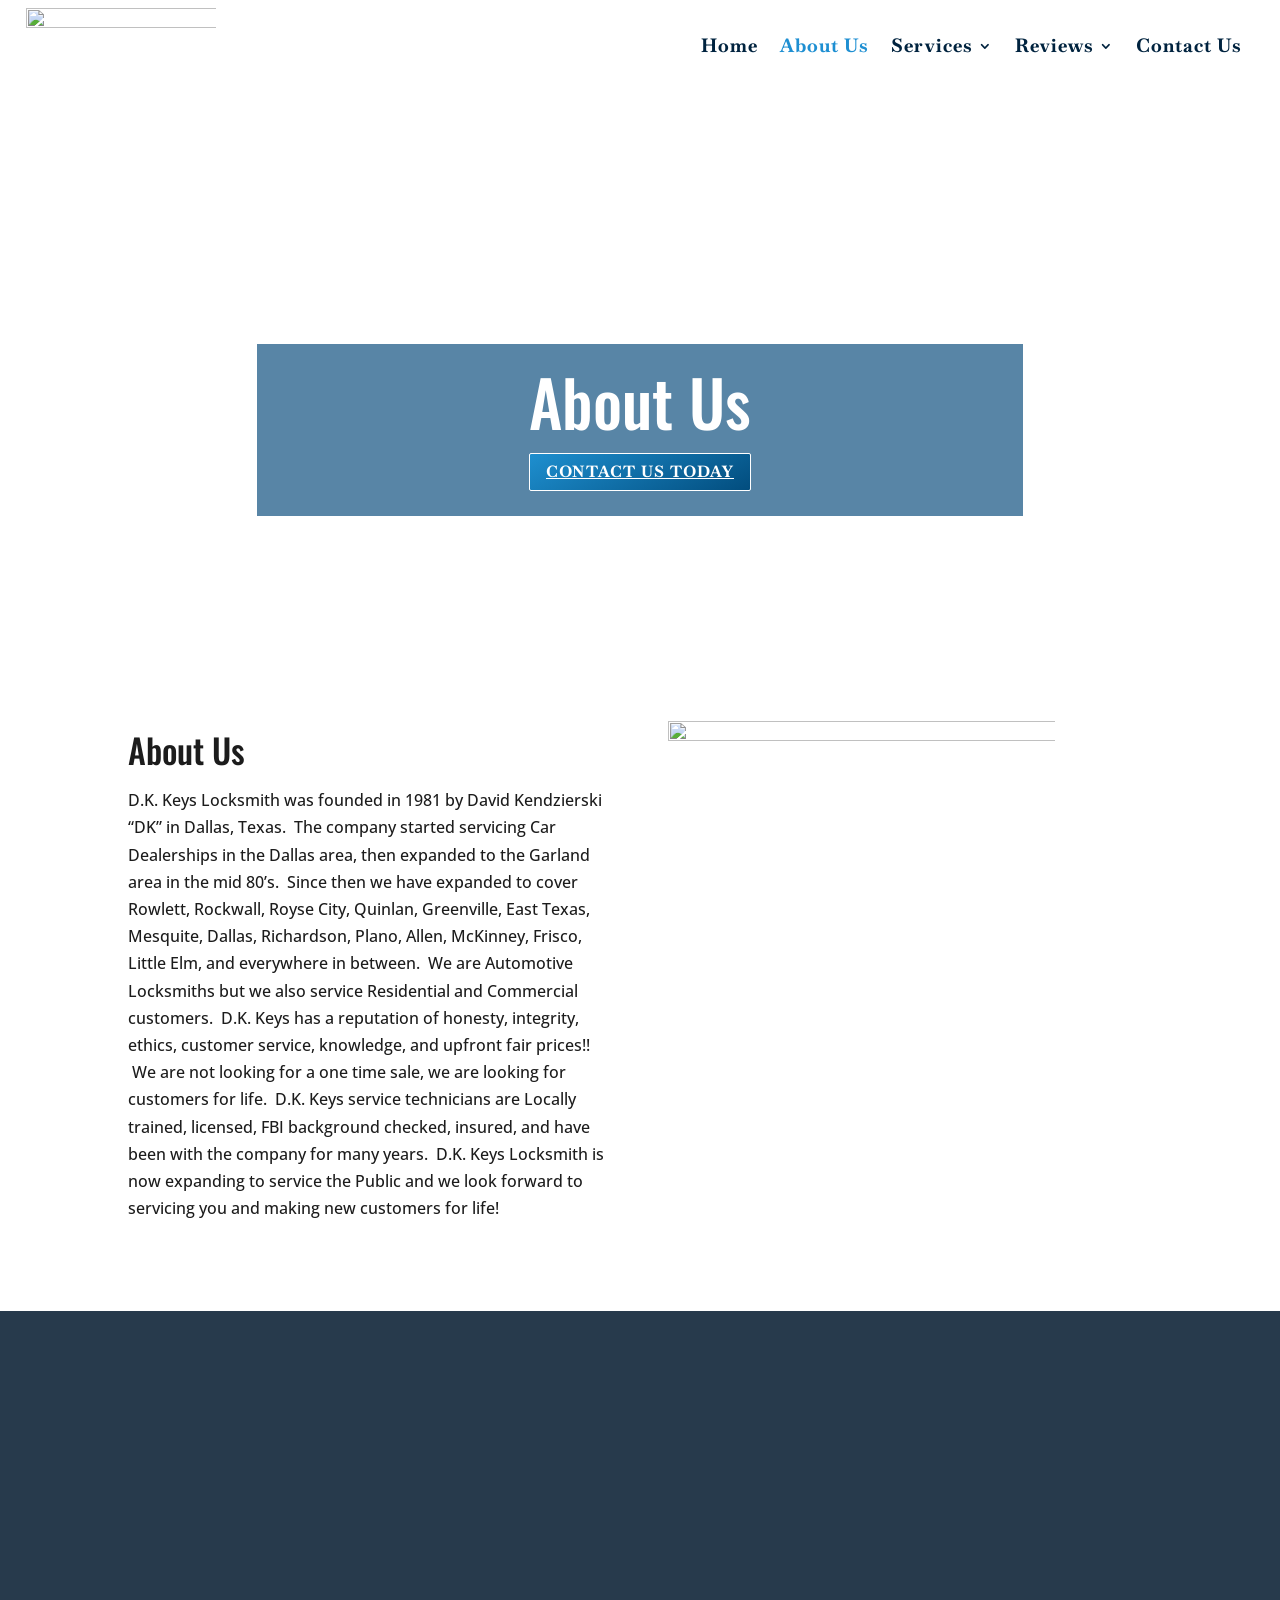
==== commit 54b080b2: "Fix broken footer and image resize variants - Inject CSS override restoring dark navy footer backgro" ====
--- a/about-us/index.html
+++ b/about-us/index.html
@@ -198,6 +198,42 @@
 /*# sourceURL=global-styles-inline-css */
 </style>
 
+<style id="dk-migration-overrides">
+/* Footer section — dark navy background (et-divi-dynamic not archived) */
+.et_pb_section_0_tb_footer.et_pb_section {
+  background-color: #0d1b2a !important;
+  padding-top: 54px !important;
+  padding-bottom: 54px !important;
+}
+/* Ensure dark-layout text is white */
+.et_pb_bg_layout_dark, .et_pb_bg_layout_dark p, .et_pb_bg_layout_dark h1,
+.et_pb_bg_layout_dark h2, .et_pb_bg_layout_dark h3, .et_pb_bg_layout_dark h4,
+.et_pb_bg_layout_dark a, .et_pb_bg_layout_dark .et_pb_blurb_description {
+  color: #ffffff !important;
+}
+.et_pb_bg_layout_dark .et_pb_button {
+  color: #2ea3f2 !important;
+  border-color: #2ea3f2 !important;
+}
+/* Footer column layout */
+.et_pb_row_0_tb_footer { max-width: 1280px; margin: 0 auto; }
+/* Contact form in footer — basic readable styling */
+.et_pb_contact_form_0_tb_footer .et_pb_contact_field input,
+.et_pb_contact_form_0_tb_footer .et_pb_contact_message {
+  background: rgba(255,255,255,0.1) !important;
+  border: 1px solid rgba(255,255,255,0.3) !important;
+  color: #fff !important;
+}
+.et_pb_contact_form_0_tb_footer .et_pb_contact_field input::placeholder,
+.et_pb_contact_form_0_tb_footer .et_pb_contact_message::placeholder { color: rgba(255,255,255,0.5) !important; }
+.et_pb_contact_form_0_tb_footer label { color: #fff !important; }
+/* Section 5 (Reviews section) background */
+.et_pb_section_5.et_pb_section { background-color: #f5f5f5 !important; padding: 40px 0 !important; }
+/* Section 4 bg */
+.et_pb_section_4.et_pb_section { background-color: #0d1b2a !important; }
+.et_pb_section_4 .et_pb_column, .et_pb_section_4 p, .et_pb_section_4 h2,
+.et_pb_section_4 h3, .et_pb_section_4 span { color: #fff !important; }
+</style>
 </head>
 <body class="wp-singular page-template-default page page-id-7697 wp-theme-Divi wp-child-theme-duvi et-tb-has-template et-tb-has-header et-tb-has-footer et_pb_button_helper_class et_cover_background et_pb_gutter et_pb_gutters3 et_pb_pagebuilder_layout et_no_sidebar et_divi_theme et-db">
 	<div id="page-container">
@@ -505,7 +541,7 @@
 				
 				
 				
-				<div class="et_pb_code_inner"><div data-src="https://cdn.trustindex.io/loader.js?54d643b1289403298746b250215"></div></div>
+				<div class="et_pb_code_inner"><script src="https://cdn.trustindex.io/loader.js?54d643b1289403298746b250215" async defer></script><div ></div></div>
 			</div>
 			</div><div class="et_pb_column et_pb_column_1_3 et_pb_column_6 et_pb_animation_right et-animated et-waypoint  et_pb_css_mix_blend_mode_passthrough et-last-child">
 				
@@ -565,6 +601,13 @@
 </div>
 <input type="hidden" name="_t" value="0" />
 <script>document.querySelector('input[name="_t"]')&&(document.querySelector('input[name="_t"]').value=Date.now());</script>
+<div aria-hidden="true" style="position:absolute;left:-9999px;top:-9999px;width:1px;height:1px;overflow:hidden">
+  <label>URL <input type="text" name="_url" tabindex="-1" autocomplete="off" /></label>
+  <label>Company <input type="text" name="_company" tabindex="-1" autocomplete="off" /></label>
+  <label>Phone (alt) <input type="text" name="_phone_secondary" tabindex="-1" autocomplete="off" /></label>
+</div>
+<input type="hidden" name="_t" value="0" />
+<script>document.querySelector('input[name="_t"]')&&(document.querySelector('input[name="_t"]').value=Date.now());</script>
 </form>
 				</div>
 			</div>
@@ -670,7 +713,7 @@
 				
 				
 				
-				<div class="et_pb_code_inner"><div data-src="https://cdn.trustindex.io/loader.js?54d643b1289403298746b250215"></div></div>
+				<div class="et_pb_code_inner"><script src="https://cdn.trustindex.io/loader.js?54d643b1289403298746b250215" async defer></script><div ></div></div>
 			</div>
 			</div><div class="et_pb_column et_pb_column_1_3 et_pb_column_2_tb_footer et_pb_animation_right et-animated et-waypoint  et_pb_css_mix_blend_mode_passthrough et-last-child">
 				
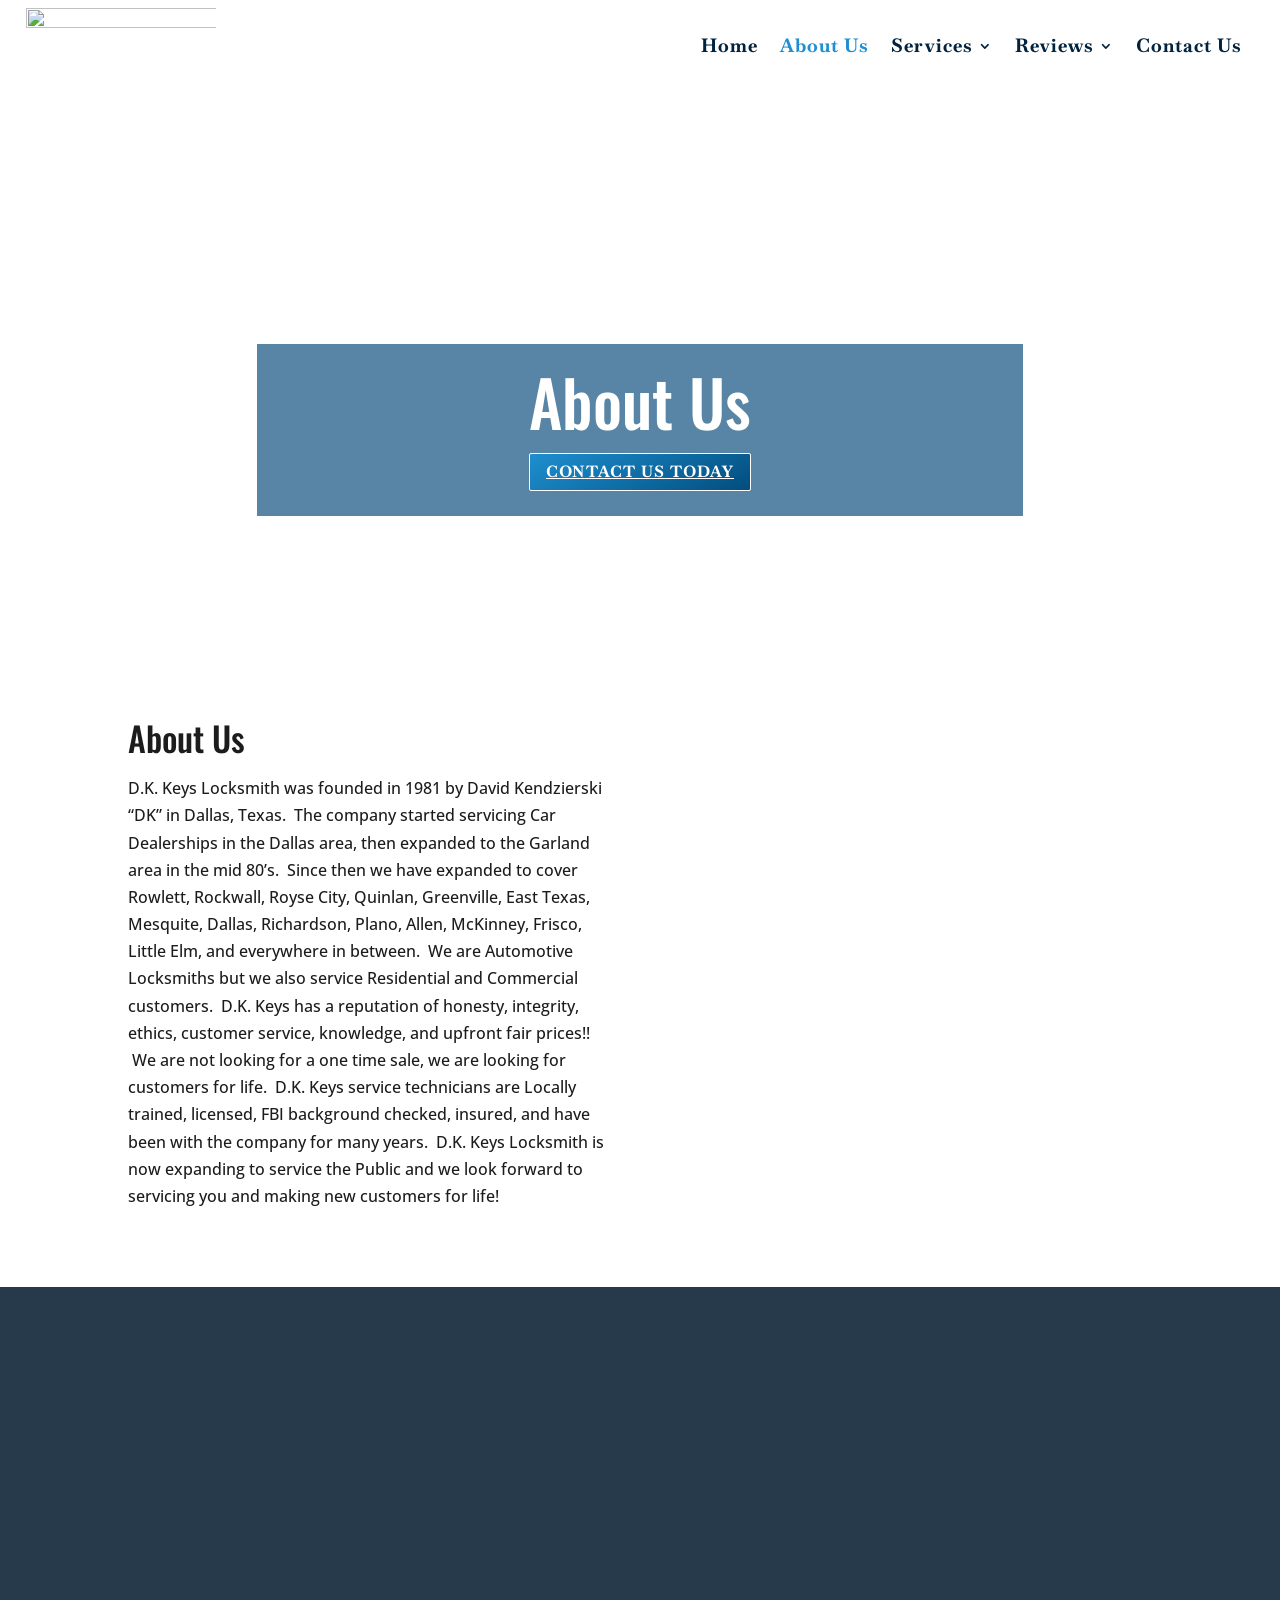
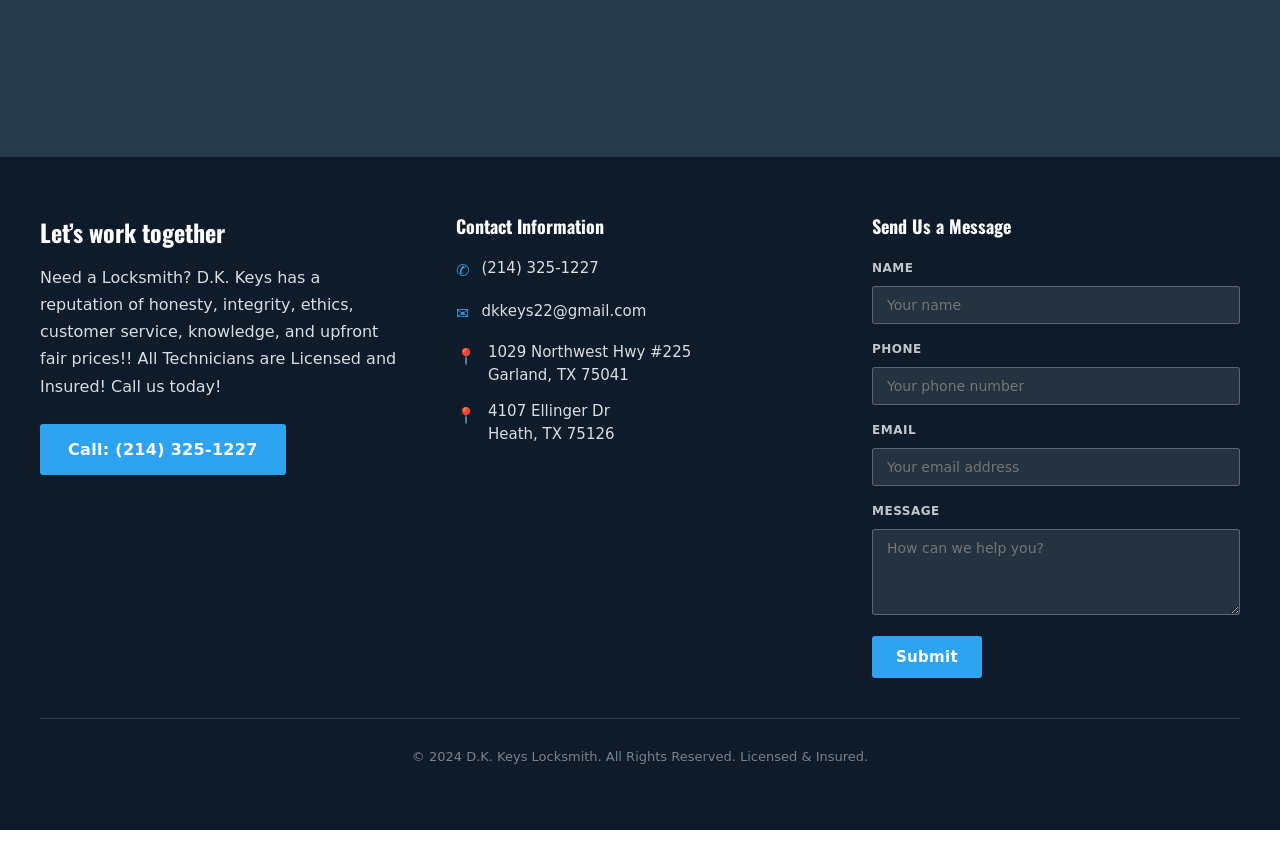
==== commit 616eb248: "Redesign broken footer and sections with clean HTML Replace Divi-dependent footer markup with self-c" ====
--- a/about-us/index.html
+++ b/about-us/index.html
@@ -632,154 +632,75 @@
 </div>
 
 	<footer class="et-l et-l--footer">
-			<div class="et_builder_inner_content et_pb_gutters3"><div class="et_pb_section et_pb_section_0_tb_footer et_pb_with_background et_section_regular" >
-				
-				
-				
-				
-				
-				
-				<div class="et_pb_row et_pb_row_0_tb_footer footer">
-				<div class="et_pb_column et_pb_column_1_3 et_pb_column_0_tb_footer et_pb_animation_left et-animated et-waypoint  et_pb_css_mix_blend_mode_passthrough">
-				
-				
-				
-				
-				<div class="et_pb_module et_pb_text et_pb_text_0_tb_footer  et_pb_text_align_left et_pb_bg_layout_dark">
-				
-				
-				
-				
-				<div class="et_pb_text_inner"><h2>Let&#8217;s work together</h2>
-<p>Need a Locksmith? D.K. Keys has reputation of honesty, integrity, ethics, customer service, knowledge, and upfront fair prices!!<br />All Technicians are Licensed and Insured!<br />Call us today!</p></div>
-			</div><div class="et_pb_button_module_wrapper et_pb_button_0_tb_footer_wrapper et_pb_button_alignment_left et_pb_module ">
-				<a class="et_pb_button et_pb_button_0_tb_footer et_hover_enabled et_pb_bg_layout_dark" href="tel:2143251227">Call: (214) 325-1227</a>
-			</div>
-			</div><div class="et_pb_column et_pb_column_1_3 et_pb_column_1_tb_footer footer_blurbs et_pb_animation_bottom et-animated et-waypoint  et_pb_css_mix_blend_mode_passthrough">
-				
-				
-				
-				
-				<div class="et_pb_with_border et_pb_module et_pb_blurb et_pb_blurb_0_tb_footer et_clickable  et_pb_text_align_left  et_pb_blurb_position_left et_pb_bg_layout_dark">
-				
-				
-				
-				
-				<div class="et_pb_blurb_content">
-					<div class="et_pb_main_blurb_image"><span class="et_pb_image_wrap"><span class="et-waypoint et_pb_animation_top et_pb_animation_top_tablet et_pb_animation_top_phone et-pb-icon et-pb-icon-circle et-pb-icon-circle-border"></span></span></div>
-					<div class="et_pb_blurb_container">
-						<h4 class="et_pb_module_header"><span>(214) 325-1227</span></h4>
-						
-					</div>
-				</div>
-			</div><div class="et_pb_with_border et_pb_module et_pb_blurb et_pb_blurb_1_tb_footer et_clickable  et_pb_text_align_left  et_pb_blurb_position_left et_pb_bg_layout_dark">
-				
-				
-				
-				
-				<div class="et_pb_blurb_content">
-					<div class="et_pb_main_blurb_image"><span class="et_pb_image_wrap"><span class="et-waypoint et_pb_animation_top et_pb_animation_top_tablet et_pb_animation_top_phone et-pb-icon et-pb-icon-circle et-pb-icon-circle-border"></span></span></div>
-					<div class="et_pb_blurb_container">
-						<h4 class="et_pb_module_header"><span>dkkeys22@gmail.com</span></h4>
-						
-					</div>
-				</div>
-			</div><div class="et_pb_with_border et_pb_module et_pb_blurb et_pb_blurb_2_tb_footer  et_pb_text_align_left  et_pb_blurb_position_left et_pb_bg_layout_dark">
-				
-				
-				
-				
-				<div class="et_pb_blurb_content">
-					<div class="et_pb_main_blurb_image"><span class="et_pb_image_wrap"><span class="et-waypoint et_pb_animation_top et_pb_animation_top_tablet et_pb_animation_top_phone et-pb-icon et-pb-icon-circle et-pb-icon-circle-border"></span></span></div>
-					<div class="et_pb_blurb_container">
-						<h4 class="et_pb_module_header"><span>1029 Northwest Hwy #225, Garland, Tx 75041</span></h4>
-						
-					</div>
-				</div>
-			</div><div class="et_pb_with_border et_pb_module et_pb_blurb et_pb_blurb_3_tb_footer  et_pb_text_align_left  et_pb_blurb_position_left et_pb_bg_layout_dark">
-				
-				
-				
-				
-				<div class="et_pb_blurb_content">
-					<div class="et_pb_main_blurb_image"><span class="et_pb_image_wrap"><span class="et-waypoint et_pb_animation_top et_pb_animation_top_tablet et_pb_animation_top_phone et-pb-icon et-pb-icon-circle et-pb-icon-circle-border"></span></span></div>
-					<div class="et_pb_blurb_container">
-						<h4 class="et_pb_module_header"><span>4107 Ellinger Dr, Heath, Tx 75126</span></h4>
-						
-					</div>
-				</div>
-			</div><div class="et_pb_module et_pb_code et_pb_code_0_tb_footer">
-				
-				
-				
-				
-				<div class="et_pb_code_inner"><script src="https://cdn.trustindex.io/loader.js?54d643b1289403298746b250215" async defer></script><div ></div></div>
-			</div>
-			</div><div class="et_pb_column et_pb_column_1_3 et_pb_column_2_tb_footer et_pb_animation_right et-animated et-waypoint  et_pb_css_mix_blend_mode_passthrough et-last-child">
-				
-				
-				
-				
-				
-			<div id="et_pb_contact_form_1" class="et_pb_with_border et_pb_module et_pb_contact_form_0_tb_footer et_pb_recaptcha_enabled et_pb_contact_form_container clearfix" data-form_unique_num="1" data-form_unique_id="e5e1c88b-d83c-4932-9416-89cfdab31a16">
-				
-				
-				
-				
-				
-				<div class="et-pb-contact-message"></div>
-				
-				<div class="et_pb_contact">
-					<form class="et_pb_contact_form clearfix" method="post" action="/api/contact">
-						<p class="et_pb_contact_field et_pb_contact_field_0_tb_footer et_pb_contact_field_last" data-id="name" data-type="input">
-				
-				
-				
-				
-				<label for="et_pb_contact_name_1" class="et_pb_contact_form_label">Name</label>
-				<input type="text" id="et_pb_contact_name_1" class="input" value="" name="et_pb_contact_name_1" data-required_mark="required" data-field_type="input" data-original_id="name" placeholder="Name">
-			</p><p class="et_pb_contact_field et_pb_contact_field_1_tb_footer et_pb_contact_field_half" data-id="phone" data-type="input">
-				
-				
-				
-				
-				<label for="et_pb_contact_phone_1" class="et_pb_contact_form_label">Phone</label>
-				<input type="text" id="et_pb_contact_phone_1" class="input" value="" name="et_pb_contact_phone_1" data-required_mark="required" data-field_type="input" data-original_id="phone" placeholder="Phone">
-			</p><p class="et_pb_contact_field et_pb_contact_field_2_tb_footer et_pb_contact_field_half et_pb_contact_field_last" data-id="email" data-type="email">
-				
-				
-				
-				
-				<label for="et_pb_contact_email_1" class="et_pb_contact_form_label">Email</label>
-				<input type="text" id="et_pb_contact_email_1" class="input" value="" name="et_pb_contact_email_1" data-required_mark="required" data-field_type="email" data-original_id="email" placeholder="Email">
-			</p><p class="et_pb_contact_field et_pb_contact_field_3_tb_footer et_pb_contact_field_last" data-id="message" data-type="text">
-				
-				
-				
-				
-				<label for="et_pb_contact_message_1" class="et_pb_contact_form_label">Message</label>
-				<textarea name="et_pb_contact_message_1" id="et_pb_contact_message_1" class="et_pb_contact_message input" data-required_mark="required" data-field_type="text" data-original_id="message" placeholder="Message"></textarea>
-			</p>
-						<input type="hidden" value="et_contact_proccess" name="et_pb_contactform_submit_1"/>
-						<div class="et_contact_bottom_container">
-							
-							<button type="submit" name="et_builder_submit_button" class="et_pb_contact_submit et_pb_button">Submit</button>
-						</div>
-						<input type="hidden" id="_wpnonce-et-pb-contact-form-submitted-1" name="_wpnonce-et-pb-contact-form-submitted-1" value="6c4da9d3e8" /><input type="hidden" name="_wp_http_referer" value="/about-us/" />
-					</form>
-				</div>
-			</div>
-			
-			</div>
-				
-				
-				
-				
-			</div>
-				
-				
-			</div>		</div>
-	</footer>
+<div style="background-color:#0d1b2a;color:#fff;padding:60px 20px;font-family:system-ui,Arial,sans-serif;">
+  <div style="max-width:1200px;margin:0 auto;display:grid;grid-template-columns:1fr 1fr 1fr;gap:48px;align-items:start;">
+
+    <!-- Left: CTA -->
+    <div>
+      <h2 style="color:#fff;font-size:24px;font-weight:700;margin:0 0 16px;padding:0;line-height:1.3;">Let&#8217;s work together</h2>
+      <p style="color:rgba(255,255,255,0.85);line-height:1.7;margin:0 0 24px;">Need a Locksmith? D.K. Keys has a reputation of honesty, integrity, ethics, customer service, knowledge, and upfront fair prices!! All Technicians are Licensed and Insured! Call us today!</p>
+      <a href="tel:2143251227" style="display:inline-block;background-color:#2ea3f2;color:#fff;text-decoration:none;padding:12px 28px;border-radius:3px;font-size:16px;font-weight:600;letter-spacing:0.3px;">Call: (214) 325-1227</a>
+    </div>
+
+    <!-- Middle: Contact Info + Reviews -->
+    <div>
+      <h3 style="color:#fff;font-size:18px;font-weight:700;margin:0 0 20px;padding:0;">Contact Information</h3>
+      <div style="margin-bottom:14px;display:flex;align-items:flex-start;gap:12px;">
+        <span style="color:#2ea3f2;font-size:16px;margin-top:2px;">&#9990;</span>
+        <a href="tel:2143251227" style="color:rgba(255,255,255,0.85);text-decoration:none;font-size:15px;">(214) 325-1227</a>
+      </div>
+      <div style="margin-bottom:14px;display:flex;align-items:flex-start;gap:12px;">
+        <span style="color:#2ea3f2;font-size:16px;margin-top:2px;">&#9993;</span>
+        <a href="mailto:dkkeys22@gmail.com" style="color:rgba(255,255,255,0.85);text-decoration:none;font-size:15px;">dkkeys22@gmail.com</a>
+      </div>
+      <div style="margin-bottom:14px;display:flex;align-items:flex-start;gap:12px;">
+        <span style="color:#2ea3f2;font-size:16px;margin-top:2px;">&#128205;</span>
+        <span style="color:rgba(255,255,255,0.85);font-size:15px;line-height:1.5;">1029 Northwest Hwy #225<br>Garland, TX 75041</span>
+      </div>
+      <div style="margin-bottom:24px;display:flex;align-items:flex-start;gap:12px;">
+        <span style="color:#2ea3f2;font-size:16px;margin-top:2px;">&#128205;</span>
+        <span style="color:rgba(255,255,255,0.85);font-size:15px;line-height:1.5;">4107 Ellinger Dr<br>Heath, TX 75126</span>
+      </div>
+      <script src="https://cdn.trustindex.io/loader.js?54d643b1289403298746b250215" async defer></script>
+    </div>
+
+    <!-- Right: Contact Form -->
+    <div>
+      <h3 style="color:#fff;font-size:18px;font-weight:700;margin:0 0 20px;padding:0;">Send Us a Message</h3>
+      <form action="/api/contact" method="post" style="display:flex;flex-direction:column;gap:12px;">
+        <div>
+          <label for="et_pb_contact_name_0" style="display:block;color:rgba(255,255,255,0.75);font-size:12px;font-weight:600;margin-bottom:4px;text-transform:uppercase;letter-spacing:0.5px;">Name</label>
+          <input type="text" id="et_pb_contact_name_0" name="et_pb_contact_name_0" placeholder="Your name" style="width:100%;padding:10px 14px;background:rgba(255,255,255,0.1);border:1px solid rgba(255,255,255,0.25);border-radius:3px;color:#fff;font-size:14px;box-sizing:border-box;" />
+        </div>
+        <div>
+          <label for="et_pb_contact_phone_0" style="display:block;color:rgba(255,255,255,0.75);font-size:12px;font-weight:600;margin-bottom:4px;text-transform:uppercase;letter-spacing:0.5px;">Phone</label>
+          <input type="text" id="et_pb_contact_phone_0" name="et_pb_contact_phone_0" placeholder="Your phone number" style="width:100%;padding:10px 14px;background:rgba(255,255,255,0.1);border:1px solid rgba(255,255,255,0.25);border-radius:3px;color:#fff;font-size:14px;box-sizing:border-box;" />
+        </div>
+        <div>
+          <label for="et_pb_contact_email_0" style="display:block;color:rgba(255,255,255,0.75);font-size:12px;font-weight:600;margin-bottom:4px;text-transform:uppercase;letter-spacing:0.5px;">Email</label>
+          <input type="text" id="et_pb_contact_email_0" name="et_pb_contact_email_0" placeholder="Your email address" style="width:100%;padding:10px 14px;background:rgba(255,255,255,0.1);border:1px solid rgba(255,255,255,0.25);border-radius:3px;color:#fff;font-size:14px;box-sizing:border-box;" />
+        </div>
+        <div>
+          <label for="et_pb_contact_message_0" style="display:block;color:rgba(255,255,255,0.75);font-size:12px;font-weight:600;margin-bottom:4px;text-transform:uppercase;letter-spacing:0.5px;">Message</label>
+          <textarea id="et_pb_contact_message_0" name="et_pb_contact_message_0" rows="4" placeholder="How can we help you?" style="width:100%;padding:10px 14px;background:rgba(255,255,255,0.1);border:1px solid rgba(255,255,255,0.25);border-radius:3px;color:#fff;font-size:14px;box-sizing:border-box;resize:vertical;"></textarea>
+        </div>
+        <input type="hidden" name="_t" value="0"/>
+        <input type="text" name="_url" style="display:none" tabindex="-1" autocomplete="off"/>
+        <input type="text" name="_company" style="display:none" tabindex="-1" autocomplete="off"/>
+        <input type="text" name="_phone_secondary" style="display:none" tabindex="-1" autocomplete="off"/>
+        <button type="submit" style="background-color:#2ea3f2;color:#fff;border:none;padding:12px 24px;font-size:15px;font-weight:600;border-radius:3px;cursor:pointer;align-self:flex-start;letter-spacing:0.3px;">Submit</button>
+        <script>document.querySelector('input[name="_t"]')&&(document.querySelector('input[name="_t"]').value=Date.now());</script>
+      </form>
+    </div>
+
+  </div>
+
+  <!-- Bottom bar -->
+  <div style="max-width:1200px;margin:40px auto 0;padding-top:24px;border-top:1px solid rgba(255,255,255,0.15);text-align:center;">
+    <p style="color:rgba(255,255,255,0.45);font-size:13px;margin:0;padding:0;">&copy; 2024 D.K. Keys Locksmith. All Rights Reserved. Licensed &amp; Insured.</p>
+  </div>
+</div>
+</footer>
 		</div>
 
 			
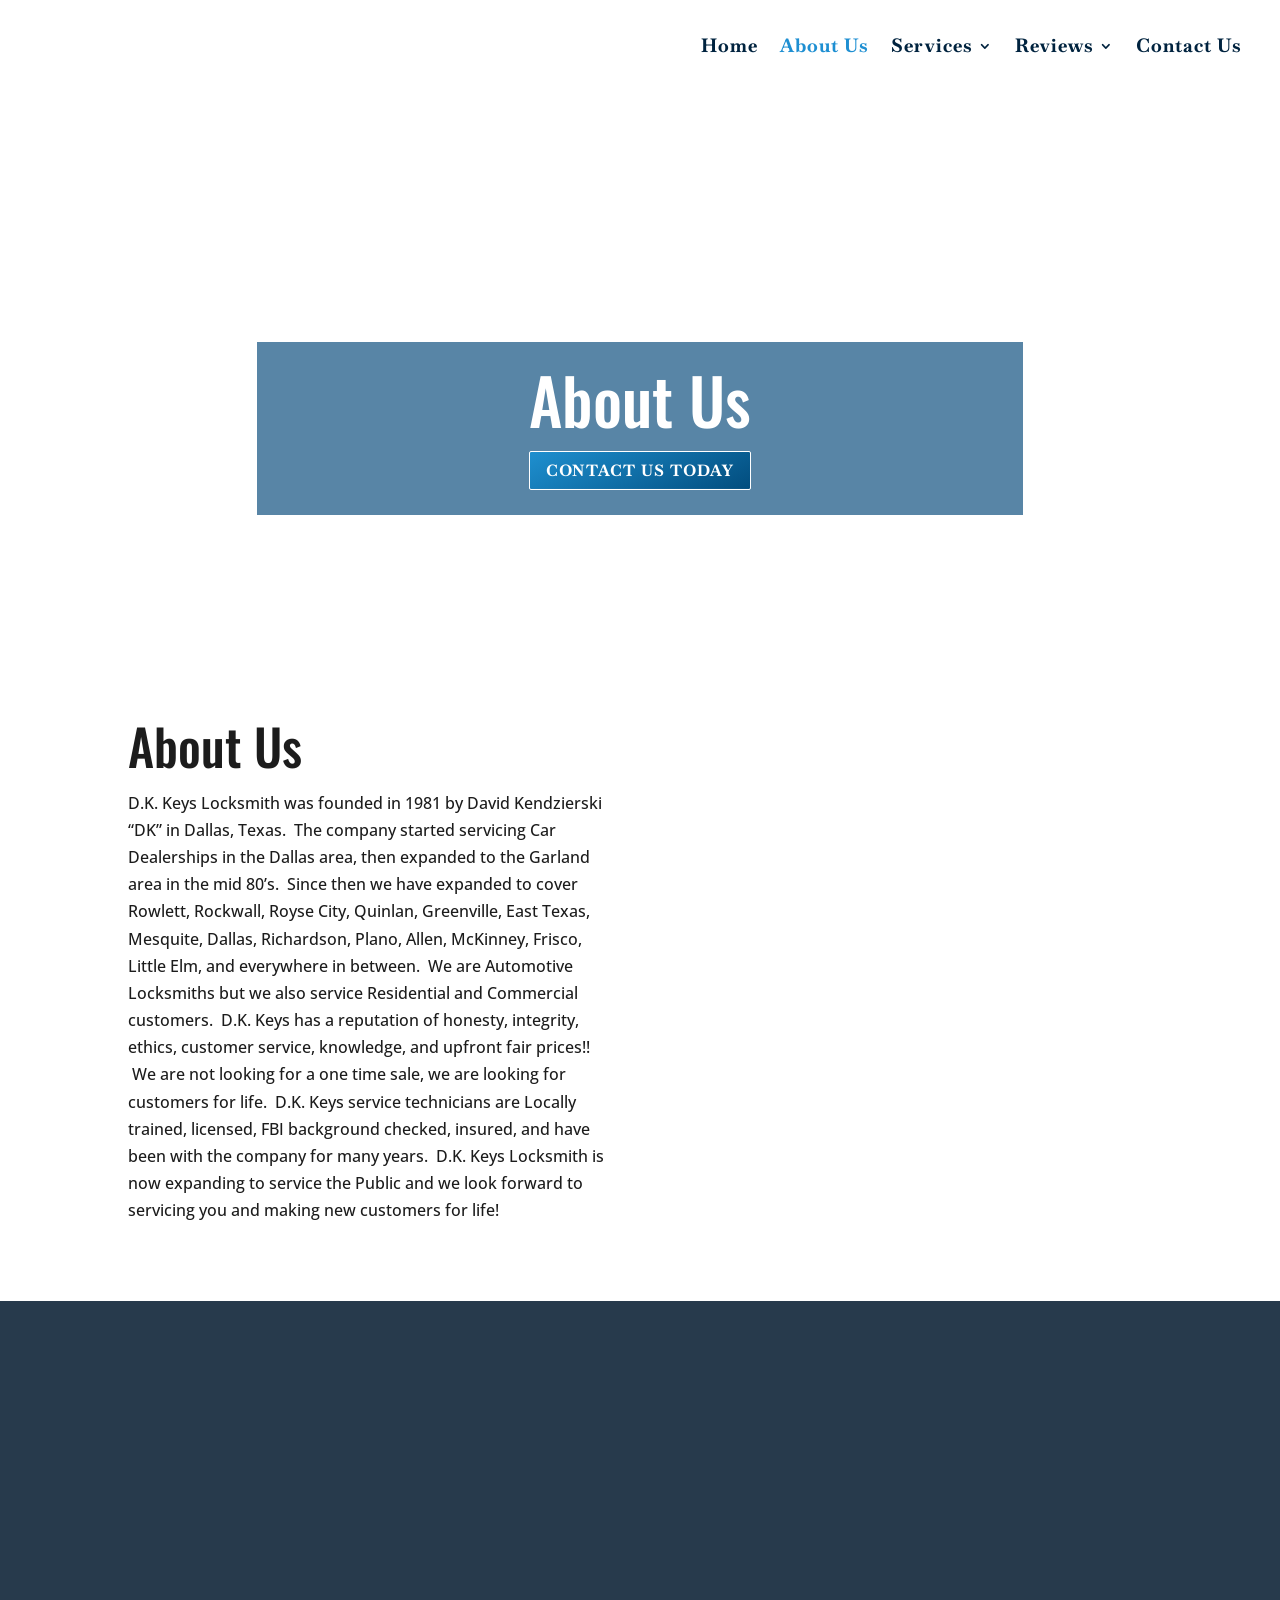
==== commit 3affb1b7: "Rebuild from Flywheel clone — full site with real CSS Co-Authored-By: Claude Sonnet 4.6 <noreply@ant" ====
--- a/about-us/index.html
+++ b/about-us/index.html
@@ -3,7 +3,7 @@
 <head>
 	<meta charset="UTF-8" />
 <meta http-equiv="X-UA-Compatible" content="IE=edge">
-	<link rel="pingback" href="https://dkkeys.com/xmlrpc.php" />
+	<link rel="pingback" href="/xmlrpc.php" />
 
 	<script type="text/javascript">
 		document.documentElement.className = 'js';
@@ -14,29 +14,35 @@
 			let jqueryParams=[],jQuery=function(r){return jqueryParams=[...jqueryParams,r],jQuery},$=function(r){return jqueryParams=[...jqueryParams,r],$};window.jQuery=jQuery,window.$=jQuery;let customHeadScripts=!1;jQuery.fn=jQuery.prototype={},$.fn=jQuery.prototype={},jQuery.noConflict=function(r){if(window.jQuery)return jQuery=window.jQuery,$=window.jQuery,customHeadScripts=!0,jQuery.noConflict},jQuery.ready=function(r){jqueryParams=[...jqueryParams,r]},$.ready=function(r){jqueryParams=[...jqueryParams,r]},jQuery.load=function(r){jqueryParams=[...jqueryParams,r]},$.load=function(r){jqueryParams=[...jqueryParams,r]},jQuery.fn.ready=function(r){jqueryParams=[...jqueryParams,r]},$.fn.ready=function(r){jqueryParams=[...jqueryParams,r]};</script>
 	<!-- This site is optimized with the Yoast SEO plugin v25.8 - https://yoast.com/wordpress/plugins/seo/ -->
 	<title>About Us - DK Keys</title>
-	<link rel="canonical" href="https://dkkeys.com/about-us" />
+	<link rel="canonical" href="/about-us/" />
 	<meta property="og:locale" content="en_US" />
 	<meta property="og:type" content="article" />
 	<meta property="og:title" content="About Us - DK Keys" />
-	<meta property="og:url" content="https://dkkeys.com/about-us" />
+	<meta property="og:url" content="/about-us/" />
 	<meta property="og:site_name" content="DK Keys" />
 	<meta property="article:modified_time" content="2025-08-06T17:38:02+00:00" />
 	<meta name="twitter:card" content="summary_large_image" />
-	<script type="application/ld+json" class="yoast-schema-graph">{"@context":"https://schema.org","@graph":[{"@type":"WebPage","@id":"https://dkkeys.com/about-us/","url":"https://dkkeys.com/about-us/","name":"About Us - DK Keys","isPartOf":{"@id":"https://dkkeys.com/#website"},"datePublished":"2023-01-24T21:10:27+00:00","dateModified":"2025-08-06T17:38:02+00:00","breadcrumb":{"@id":"https://dkkeys.com/about-us/#breadcrumb"},"inLanguage":"en-US","potentialAction":[{"@type":"ReadAction","target":["https://dkkeys.com/about-us/"]}]},{"@type":"BreadcrumbList","@id":"https://dkkeys.com/about-us/#breadcrumb","itemListElement":[{"@type":"ListItem","position":1,"name":"Home","item":"https://dkkeys.com/"},{"@type":"ListItem","position":2,"name":"About Us"}]},{"@type":"WebSite","@id":"https://dkkeys.com/#website","url":"https://dkkeys.com/","name":"DK Keys","description":" Providing Excellence Since 1981","potentialAction":[{"@type":"SearchAction","target":{"@type":"EntryPoint","urlTemplate":"https://dkkeys.com/?s={search_term_string}"},"query-input":{"@type":"PropertyValueSpecification","valueRequired":true,"valueName":"search_term_string"}}],"inLanguage":"en-US"}]}</script>
+	<script type="application/ld+json" class="yoast-schema-graph">{"@context":"https://schema.org","@graph":[{"@type":"WebPage","@id":"/about-us/","url":"/about-us/","name":"About Us - DK Keys","isPartOf":{"@id":"/#website"},"datePublished":"2023-01-24T21:10:27+00:00","dateModified":"2025-08-06T17:38:02+00:00","breadcrumb":{"@id":"/about-us/#breadcrumb"},"inLanguage":"en-US","potentialAction":[{"@type":"ReadAction","target":["/about-us/"]}]},{"@type":"BreadcrumbList","@id":"/about-us/#breadcrumb","itemListElement":[{"@type":"ListItem","position":1,"name":"Home","item":"/"},{"@type":"ListItem","position":2,"name":"About Us"}]},{"@type":"WebSite","@id":"/#website","url":"/","name":"DK Keys","description":" Providing Excellence Since 1981","potentialAction":[{"@type":"SearchAction","target":{"@type":"EntryPoint","urlTemplate":"/?s={search_term_string}"},"query-input":{"@type":"PropertyValueSpecification","valueRequired":true,"valueName":"search_term_string"}}],"inLanguage":"en-US"}]}</script>
 	<!-- / Yoast SEO plugin. -->
 
 
 <link rel='dns-prefetch' href='//www.googletagmanager.com' />
 <link rel='dns-prefetch' href='//fonts.googleapis.com' />
-<link rel="alternate" type="application/rss+xml" title="DK Keys &raquo; Feed" href="https://dkkeys.com/feed/" />
-<link rel="alternate" title="oEmbed (JSON)" type="application/json+oembed" href="https://dkkeys.com/wp-json/oembed/1.0/embed?url=https%3A%2F%2Fdkkeys.com%2Fabout-us%2F" />
-<link rel="alternate" title="oEmbed (XML)" type="text/xml+oembed" href="https://dkkeys.com/wp-json/oembed/1.0/embed?url=https%3A%2F%2Fdkkeys.com%2Fabout-us%2F&#038;format=xml" />
-<meta content="Duvi v.1.0" name="generator"/><style id='wp-img-auto-sizes-contain-inline-css' type='text/css'>
+<link rel="alternate" type="application/rss+xml" title="DK Keys &raquo; Feed" href="/feed/" />
+<link rel="alternate" title="oEmbed (JSON)" type="application/json+oembed" href="/wp-json/oembed/1.0/embed?url=" />
+<link rel="alternate" title="oEmbed (XML)" type="text/xml+oembed" href="/wp-json/oembed/1.0/embed?url=&#038;format=xml" />
+<meta content="Duvi v.1.0" name="generator"/><style id="wp-img-auto-sizes-contain-inline-css">
 img:is([sizes=auto i],[sizes^="auto," i]){contain-intrinsic-size:3000px 1500px}
 /*# sourceURL=wp-img-auto-sizes-contain-inline-css */
 </style>
-<link rel='stylesheet' id='et-divi-open-sans-css' href='https://fonts.googleapis.com/css?family=Open+Sans:300italic,400italic,600italic,700italic,800italic,400,300,600,700,800&#038;subset=cyrillic,cyrillic-ext,greek,greek-ext,hebrew,latin,latin-ext,vietnamese&#038;display=swap' type='text/css' media='all' />
-<style id='divi-style-parent-inline-inline-css' type='text/css'>
+
+<style id="global-styles-inline-css">
+:root{--wp--preset--aspect-ratio--square: 1;--wp--preset--aspect-ratio--4-3: 4/3;--wp--preset--aspect-ratio--3-4: 3/4;--wp--preset--aspect-ratio--3-2: 3/2;--wp--preset--aspect-ratio--2-3: 2/3;--wp--preset--aspect-ratio--16-9: 16/9;--wp--preset--aspect-ratio--9-16: 9/16;--wp--preset--color--black: #000000;--wp--preset--color--cyan-bluish-gray: #abb8c3;--wp--preset--color--white: #ffffff;--wp--preset--color--pale-pink: #f78da7;--wp--preset--color--vivid-red: #cf2e2e;--wp--preset--color--luminous-vivid-orange: #ff6900;--wp--preset--color--luminous-vivid-amber: #fcb900;--wp--preset--color--light-green-cyan: #7bdcb5;--wp--preset--color--vivid-green-cyan: #00d084;--wp--preset--color--pale-cyan-blue: #8ed1fc;--wp--preset--color--vivid-cyan-blue: #0693e3;--wp--preset--color--vivid-purple: #9b51e0;--wp--preset--gradient--vivid-cyan-blue-to-vivid-purple: linear-gradient(135deg,rgb(6,147,227) 0%,rgb(155,81,224) 100%);--wp--preset--gradient--light-green-cyan-to-vivid-green-cyan: linear-gradient(135deg,rgb(122,220,180) 0%,rgb(0,208,130) 100%);--wp--preset--gradient--luminous-vivid-amber-to-luminous-vivid-orange: linear-gradient(135deg,rgb(252,185,0) 0%,rgb(255,105,0) 100%);--wp--preset--gradient--luminous-vivid-orange-to-vivid-red: linear-gradient(135deg,rgb(255,105,0) 0%,rgb(207,46,46) 100%);--wp--preset--gradient--very-light-gray-to-cyan-bluish-gray: linear-gradient(135deg,rgb(238,238,238) 0%,rgb(169,184,195) 100%);--wp--preset--gradient--cool-to-warm-spectrum: linear-gradient(135deg,rgb(74,234,220) 0%,rgb(151,120,209) 20%,rgb(207,42,186) 40%,rgb(238,44,130) 60%,rgb(251,105,98) 80%,rgb(254,248,76) 100%);--wp--preset--gradient--blush-light-purple: linear-gradient(135deg,rgb(255,206,236) 0%,rgb(152,150,240) 100%);--wp--preset--gradient--blush-bordeaux: linear-gradient(135deg,rgb(254,205,165) 0%,rgb(254,45,45) 50%,rgb(107,0,62) 100%);--wp--preset--gradient--luminous-dusk: linear-gradient(135deg,rgb(255,203,112) 0%,rgb(199,81,192) 50%,rgb(65,88,208) 100%);--wp--preset--gradient--pale-ocean: linear-gradient(135deg,rgb(255,245,203) 0%,rgb(182,227,212) 50%,rgb(51,167,181) 100%);--wp--preset--gradient--electric-grass: linear-gradient(135deg,rgb(202,248,128) 0%,rgb(113,206,126) 100%);--wp--preset--gradient--midnight: linear-gradient(135deg,rgb(2,3,129) 0%,rgb(40,116,252) 100%);--wp--preset--font-size--small: 13px;--wp--preset--font-size--medium: 20px;--wp--preset--font-size--large: 36px;--wp--preset--font-size--x-large: 42px;--wp--preset--spacing--20: 0.44rem;--wp--preset--spacing--30: 0.67rem;--wp--preset--spacing--40: 1rem;--wp--preset--spacing--50: 1.5rem;--wp--preset--spacing--60: 2.25rem;--wp--preset--spacing--70: 3.38rem;--wp--preset--spacing--80: 5.06rem;--wp--preset--shadow--natural: 6px 6px 9px rgba(0, 0, 0, 0.2);--wp--preset--shadow--deep: 12px 12px 50px rgba(0, 0, 0, 0.4);--wp--preset--shadow--sharp: 6px 6px 0px rgba(0, 0, 0, 0.2);--wp--preset--shadow--outlined: 6px 6px 0px -3px rgb(255, 255, 255), 6px 6px rgb(0, 0, 0);--wp--preset--shadow--crisp: 6px 6px 0px rgb(0, 0, 0);}:root { --wp--style--global--content-size: 823px;--wp--style--global--wide-size: 1080px; }:where(body) { margin: 0; }.wp-site-blocks > .alignleft { float: left; margin-right: 2em; }.wp-site-blocks > .alignright { float: right; margin-left: 2em; }.wp-site-blocks > .aligncenter { justify-content: center; margin-left: auto; margin-right: auto; }:where(.is-layout-flex){gap: 0.5em;}:where(.is-layout-grid){gap: 0.5em;}.is-layout-flow > .alignleft{float: left;margin-inline-start: 0;margin-inline-end: 2em;}.is-layout-flow > .alignright{float: right;margin-inline-start: 2em;margin-inline-end: 0;}.is-layout-flow > .aligncenter{margin-left: auto !important;margin-right: auto !important;}.is-layout-constrained > .alignleft{float: left;margin-inline-start: 0;margin-inline-end: 2em;}.is-layout-constrained > .alignright{float: right;margin-inline-start: 2em;margin-inline-end: 0;}.is-layout-constrained > .aligncenter{margin-left: auto !important;margin-right: auto !important;}.is-layout-constrained > :where(:not(.alignleft):not(.alignright):not(.alignfull)){max-width: var(--wp--style--global--content-size);margin-left: auto !important;margin-right: auto !important;}.is-layout-constrained > .alignwide{max-width: var(--wp--style--global--wide-size);}body .is-layout-flex{display: flex;}.is-layout-flex{flex-wrap: wrap;align-items: center;}.is-layout-flex > :is(*, div){margin: 0;}body .is-layout-grid{display: grid;}.is-layout-grid > :is(*, div){margin: 0;}body{padding-top: 0px;padding-right: 0px;padding-bottom: 0px;padding-left: 0px;}:root :where(.wp-element-button, .wp-block-button__link){background-color: #32373c;border-width: 0;color: #fff;font-family: inherit;font-size: inherit;font-style: inherit;font-weight: inherit;letter-spacing: inherit;line-height: inherit;padding-top: calc(0.667em + 2px);padding-right: calc(1.333em + 2px);padding-bottom: calc(0.667em + 2px);padding-left: calc(1.333em + 2px);text-decoration: none;text-transform: inherit;}.has-black-color{color: var(--wp--preset--color--black) !important;}.has-cyan-bluish-gray-color{color: var(--wp--preset--color--cyan-bluish-gray) !important;}.has-white-color{color: var(--wp--preset--color--white) !important;}.has-pale-pink-color{color: var(--wp--preset--color--pale-pink) !important;}.has-vivid-red-color{color: var(--wp--preset--color--vivid-red) !important;}.has-luminous-vivid-orange-color{color: var(--wp--preset--color--luminous-vivid-orange) !important;}.has-luminous-vivid-amber-color{color: var(--wp--preset--color--luminous-vivid-amber) !important;}.has-light-green-cyan-color{color: var(--wp--preset--color--light-green-cyan) !important;}.has-vivid-green-cyan-color{color: var(--wp--preset--color--vivid-green-cyan) !important;}.has-pale-cyan-blue-color{color: var(--wp--preset--color--pale-cyan-blue) !important;}.has-vivid-cyan-blue-color{color: var(--wp--preset--color--vivid-cyan-blue) !important;}.has-vivid-purple-color{color: var(--wp--preset--color--vivid-purple) !important;}.has-black-background-color{background-color: var(--wp--preset--color--black) !important;}.has-cyan-bluish-gray-background-color{background-color: var(--wp--preset--color--cyan-bluish-gray) !important;}.has-white-background-color{background-color: var(--wp--preset--color--white) !important;}.has-pale-pink-background-color{background-color: var(--wp--preset--color--pale-pink) !important;}.has-vivid-red-background-color{background-color: var(--wp--preset--color--vivid-red) !important;}.has-luminous-vivid-orange-background-color{background-color: var(--wp--preset--color--luminous-vivid-orange) !important;}.has-luminous-vivid-amber-background-color{background-color: var(--wp--preset--color--luminous-vivid-amber) !important;}.has-light-green-cyan-background-color{background-color: var(--wp--preset--color--light-green-cyan) !important;}.has-vivid-green-cyan-background-color{background-color: var(--wp--preset--color--vivid-green-cyan) !important;}.has-pale-cyan-blue-background-color{background-color: var(--wp--preset--color--pale-cyan-blue) !important;}.has-vivid-cyan-blue-background-color{background-color: var(--wp--preset--color--vivid-cyan-blue) !important;}.has-vivid-purple-background-color{background-color: var(--wp--preset--color--vivid-purple) !important;}.has-black-border-color{border-color: var(--wp--preset--color--black) !important;}.has-cyan-bluish-gray-border-color{border-color: var(--wp--preset--color--cyan-bluish-gray) !important;}.has-white-border-color{border-color: var(--wp--preset--color--white) !important;}.has-pale-pink-border-color{border-color: var(--wp--preset--color--pale-pink) !important;}.has-vivid-red-border-color{border-color: var(--wp--preset--color--vivid-red) !important;}.has-luminous-vivid-orange-border-color{border-color: var(--wp--preset--color--luminous-vivid-orange) !important;}.has-luminous-vivid-amber-border-color{border-color: var(--wp--preset--color--luminous-vivid-amber) !important;}.has-light-green-cyan-border-color{border-color: var(--wp--preset--color--light-green-cyan) !important;}.has-vivid-green-cyan-border-color{border-color: var(--wp--preset--color--vivid-green-cyan) !important;}.has-pale-cyan-blue-border-color{border-color: var(--wp--preset--color--pale-cyan-blue) !important;}.has-vivid-cyan-blue-border-color{border-color: var(--wp--preset--color--vivid-cyan-blue) !important;}.has-vivid-purple-border-color{border-color: var(--wp--preset--color--vivid-purple) !important;}.has-vivid-cyan-blue-to-vivid-purple-gradient-background{background: var(--wp--preset--gradient--vivid-cyan-blue-to-vivid-purple) !important;}.has-light-green-cyan-to-vivid-green-cyan-gradient-background{background: var(--wp--preset--gradient--light-green-cyan-to-vivid-green-cyan) !important;}.has-luminous-vivid-amber-to-luminous-vivid-orange-gradient-background{background: var(--wp--preset--gradient--luminous-vivid-amber-to-luminous-vivid-orange) !important;}.has-luminous-vivid-orange-to-vivid-red-gradient-background{background: var(--wp--preset--gradient--luminous-vivid-orange-to-vivid-red) !important;}.has-very-light-gray-to-cyan-bluish-gray-gradient-background{background: var(--wp--preset--gradient--very-light-gray-to-cyan-bluish-gray) !important;}.has-cool-to-warm-spectrum-gradient-background{background: var(--wp--preset--gradient--cool-to-warm-spectrum) !important;}.has-blush-light-purple-gradient-background{background: var(--wp--preset--gradient--blush-light-purple) !important;}.has-blush-bordeaux-gradient-background{background: var(--wp--preset--gradient--blush-bordeaux) !important;}.has-luminous-dusk-gradient-background{background: var(--wp--preset--gradient--luminous-dusk) !important;}.has-pale-ocean-gradient-background{background: var(--wp--preset--gradient--pale-ocean) !important;}.has-electric-grass-gradient-background{background: var(--wp--preset--gradient--electric-grass) !important;}.has-midnight-gradient-background{background: var(--wp--preset--gradient--midnight) !important;}.has-small-font-size{font-size: var(--wp--preset--font-size--small) !important;}.has-medium-font-size{font-size: var(--wp--preset--font-size--medium) !important;}.has-large-font-size{font-size: var(--wp--preset--font-size--large) !important;}.has-x-large-font-size{font-size: var(--wp--preset--font-size--x-large) !important;}
+/*# sourceURL=global-styles-inline-css */
+</style>
+
+<link rel='stylesheet' id='et-divi-open-sans-css' href='https://fonts.googleapis.com/css?family=Open+Sans:300italic,400italic,600italic,700italic,800italic,400,300,600,700,800&#038;subset=cyrillic,cyrillic-ext,greek,greek-ext,hebrew,latin,latin-ext,vietnamese&#038;display=swap' media='all' />
+<style id="divi-style-parent-inline-inline-css">
 /*!
 Theme Name: Divi
 Theme URI: http://www.elegantthemes.com/gallery/divi/
@@ -51,7 +57,7 @@
 a,abbr,acronym,address,applet,b,big,blockquote,body,center,cite,code,dd,del,dfn,div,dl,dt,em,fieldset,font,form,h1,h2,h3,h4,h5,h6,html,i,iframe,img,ins,kbd,label,legend,li,object,ol,p,pre,q,s,samp,small,span,strike,strong,sub,sup,tt,u,ul,var{margin:0;padding:0;border:0;outline:0;font-size:100%;-ms-text-size-adjust:100%;-webkit-text-size-adjust:100%;vertical-align:baseline;background:transparent}body{line-height:1}ol,ul{list-style:none}blockquote,q{quotes:none}blockquote:after,blockquote:before,q:after,q:before{content:"";content:none}blockquote{margin:20px 0 30px;border-left:5px solid;padding-left:20px}:focus{outline:0}del{text-decoration:line-through}pre{overflow:auto;padding:10px}figure{margin:0}table{border-collapse:collapse;border-spacing:0}article,aside,footer,header,hgroup,nav,section{display:block}body{font-family:Open Sans,Arial,sans-serif;font-size:14px;color:#666;background-color:#fff;line-height:1.7em;font-weight:500;-webkit-font-smoothing:antialiased;-moz-osx-font-smoothing:grayscale}body.page-template-page-template-blank-php #page-container{padding-top:0!important}body.et_cover_background{background-size:cover!important;background-position:top!important;background-repeat:no-repeat!important;background-attachment:fixed}a{color:#2ea3f2}a,a:hover{text-decoration:none}p{padding-bottom:1em}p:not(.has-background):last-of-type{padding-bottom:0}p.et_normal_padding{padding-bottom:1em}strong{font-weight:700}cite,em,i{font-style:italic}code,pre{font-family:Courier New,monospace;margin-bottom:10px}ins{text-decoration:none}sub,sup{height:0;line-height:1;position:relative;vertical-align:baseline}sup{bottom:.8em}sub{top:.3em}dl{margin:0 0 1.5em}dl dt{font-weight:700}dd{margin-left:1.5em}blockquote p{padding-bottom:0}embed,iframe,object,video{max-width:100%}h1,h2,h3,h4,h5,h6{color:#333;padding-bottom:10px;line-height:1em;font-weight:500}h1 a,h2 a,h3 a,h4 a,h5 a,h6 a{color:inherit}h1{font-size:30px}h2{font-size:26px}h3{font-size:22px}h4{font-size:18px}h5{font-size:16px}h6{font-size:14px}input{-webkit-appearance:none}input[type=checkbox]{-webkit-appearance:checkbox}input[type=radio]{-webkit-appearance:radio}input.text,input.title,input[type=email],input[type=password],input[type=tel],input[type=text],select,textarea{background-color:#fff;border:1px solid #bbb;padding:2px;color:#4e4e4e}input.text:focus,input.title:focus,input[type=text]:focus,select:focus,textarea:focus{border-color:#2d3940;color:#3e3e3e}input.text,input.title,input[type=text],select,textarea{margin:0}textarea{padding:4px}button,input,select,textarea{font-family:inherit}img{max-width:100%;height:auto}.clear{clear:both}br.clear{margin:0;padding:0}.pagination{clear:both}#et_search_icon:hover,.et-social-icon a:hover,.et_password_protected_form .et_submit_button,.form-submit .et_pb_buttontton.alt.disabled,.nav-single a,.posted_in a{color:#2ea3f2}.et-search-form,blockquote{border-color:#2ea3f2}#main-content{background-color:#fff}.container{width:80%;max-width:1080px;margin:auto;position:relative}body:not(.et-tb) #main-content .container,body:not(.et-tb-has-header) #main-content .container{padding-top:58px}.et_full_width_page #main-content .container:before{display:none}.main_title{margin-bottom:20px}.et_password_protected_form .et_submit_button:hover,.form-submit .et_pb_button:hover{background:rgba(0,0,0,.05)}.et_button_icon_visible .et_pb_button{padding-right:2em;padding-left:.7em}.et_button_icon_visible .et_pb_button:after{opacity:1;margin-left:0}.et_button_left .et_pb_button:hover:after{left:.15em}.et_button_left .et_pb_button:after{margin-left:0;left:1em}.et_button_icon_visible.et_button_left .et_pb_button,.et_button_left .et_pb_button:hover,.et_button_left .et_pb_module .et_pb_button:hover{padding-left:2em;padding-right:.7em}.et_button_icon_visible.et_button_left .et_pb_button:after,.et_button_left .et_pb_button:hover:after{left:.15em}.et_password_protected_form .et_submit_button:hover,.form-submit .et_pb_button:hover{padding:.3em 1em}.et_button_no_icon .et_pb_button:after{display:none}.et_button_no_icon.et_button_icon_visible.et_button_left .et_pb_button,.et_button_no_icon.et_button_left .et_pb_button:hover,.et_button_no_icon .et_pb_button,.et_button_no_icon .et_pb_button:hover{padding:.3em 1em!important}.et_button_custom_icon .et_pb_button:after{line-height:1.7em}.et_button_custom_icon.et_button_icon_visible .et_pb_button:after,.et_button_custom_icon .et_pb_button:hover:after{margin-left:.3em}#left-area .post_format-post-format-gallery .wp-block-gallery:first-of-type{padding:0;margin-bottom:-16px}.entry-content table:not(.variations){border:1px solid #eee;margin:0 0 15px;text-align:left;width:100%}.entry-content thead th,.entry-content tr th{color:#555;font-weight:700;padding:9px 24px}.entry-content tr td{border-top:1px solid #eee;padding:6px 24px}#left-area ul,.entry-content ul,.et-l--body ul,.et-l--footer ul,.et-l--header ul{list-style-type:disc;padding:0 0 23px 1em;line-height:26px}#left-area ol,.entry-content ol,.et-l--body ol,.et-l--footer ol,.et-l--header ol{list-style-type:decimal;list-style-position:inside;padding:0 0 23px;line-height:26px}#left-area ul li ul,.entry-content ul li ol{padding:2px 0 2px 20px}#left-area ol li ul,.entry-content ol li ol,.et-l--body ol li ol,.et-l--footer ol li ol,.et-l--header ol li ol{padding:2px 0 2px 35px}#left-area ul.wp-block-gallery{display:-webkit-box;display:-ms-flexbox;display:flex;-ms-flex-wrap:wrap;flex-wrap:wrap;list-style-type:none;padding:0}#left-area ul.products{padding:0!important;line-height:1.7!important;list-style:none!important}.gallery-item a{display:block}.gallery-caption,.gallery-item a{width:90%}#wpadminbar{z-index:100001}#left-area .post-meta{font-size:14px;padding-bottom:15px}#left-area .post-meta a{text-decoration:none;color:#666}#left-area .et_featured_image{padding-bottom:7px}.single .post{padding-bottom:25px}body.single .et_audio_content{margin-bottom:-6px}.nav-single a{text-decoration:none;color:#2ea3f2;font-size:14px;font-weight:400}.nav-previous{float:left}.nav-next{float:right}.et_password_protected_form p input{background-color:#eee;border:none!important;width:100%!important;border-radius:0!important;font-size:14px;color:#999!important;padding:16px!important;-webkit-box-sizing:border-box;box-sizing:border-box}.et_password_protected_form label{display:none}.et_password_protected_form .et_submit_button{font-family:inherit;display:block;float:right;margin:8px auto 0;cursor:pointer}.post-password-required p.nocomments.container{max-width:100%}.post-password-required p.nocomments.container:before{display:none}.aligncenter,div.post .new-post .aligncenter{display:block;margin-left:auto;margin-right:auto}.wp-caption{border:1px solid #ddd;text-align:center;background-color:#f3f3f3;margin-bottom:10px;max-width:96%;padding:8px}.wp-caption.alignleft{margin:0 30px 20px 0}.wp-caption.alignright{margin:0 0 20px 30px}.wp-caption img{margin:0;padding:0;border:0}.wp-caption p.wp-caption-text{font-size:12px;padding:0 4px 5px;margin:0}.alignright{float:right}.alignleft{float:left}img.alignleft{display:inline;float:left;margin-right:15px}img.alignright{display:inline;float:right;margin-left:15px}.page.et_pb_pagebuilder_layout #main-content{background-color:transparent}body #main-content .et_builder_inner_content>h1,body #main-content .et_builder_inner_content>h2,body #main-content .et_builder_inner_content>h3,body #main-content .et_builder_inner_content>h4,body #main-content .et_builder_inner_content>h5,body #main-content .et_builder_inner_content>h6{line-height:1.4em}body #main-content .et_builder_inner_content>p{line-height:1.7em}.wp-block-pullquote{margin:20px 0 30px}.wp-block-pullquote.has-background blockquote{border-left:none}.wp-block-group.has-background{padding:1.5em 1.5em .5em}@media (min-width:981px){#left-area{width:79.125%;padding-bottom:23px}#main-content .container:before{content:"";position:absolute;top:0;height:100%;width:1px;background-color:#e2e2e2}.et_full_width_page #left-area,.et_no_sidebar #left-area{float:none;width:100%!important}.et_full_width_page #left-area{padding-bottom:0}.et_no_sidebar #main-content .container:before{display:none}}@media (max-width:980px){#page-container{padding-top:80px}.et-tb #page-container,.et-tb-has-header #page-container{padding-top:0!important}#left-area,#sidebar{width:100%!important}#main-content .container:before{display:none!important}.et_full_width_page .et_gallery_item:nth-child(4n+1){clear:none}}@media print{#page-container{padding-top:0!important}}#wp-admin-bar-et-use-visual-builder a:before{font-family:ETmodules!important;content:"\e625";font-size:30px!important;width:28px;margin-top:-3px;color:#974df3!important}#wp-admin-bar-et-use-visual-builder:hover a:before{color:#fff!important}#wp-admin-bar-et-use-visual-builder:hover a,#wp-admin-bar-et-use-visual-builder a:hover{transition:background-color .5s ease;-webkit-transition:background-color .5s ease;-moz-transition:background-color .5s ease;background-color:#7e3bd0!important;color:#fff!important}* html .clearfix,:first-child+html .clearfix{zoom:1}.iphone .et_pb_section_video_bg video::-webkit-media-controls-start-playback-button{display:none!important;-webkit-appearance:none}.et_mobile_device .et_pb_section_parallax .et_pb_parallax_css{background-attachment:scroll}.et-social-facebook a.icon:before{content:"\e093"}.et-social-twitter a.icon:before{content:"\e094"}.et-social-google-plus a.icon:before{content:"\e096"}.et-social-instagram a.icon:before{content:"\e09a"}.et-social-rss a.icon:before{content:"\e09e"}.ai1ec-single-event:after{content:" ";display:table;clear:both}.evcal_event_details .evcal_evdata_cell .eventon_details_shading_bot.eventon_details_shading_bot{z-index:3}.wp-block-divi-layout{margin-bottom:1em}*{-webkit-box-sizing:border-box;box-sizing:border-box}#et-info-email:before,#et-info-phone:before,#et_search_icon:before,.comment-reply-link:after,.et-cart-info span:before,.et-pb-arrow-next:before,.et-pb-arrow-prev:before,.et-social-icon a:before,.et_audio_container .mejs-playpause-button button:before,.et_audio_container .mejs-volume-button button:before,.et_overlay:before,.et_password_protected_form .et_submit_button:after,.et_pb_button:after,.et_pb_contact_reset:after,.et_pb_contact_submit:after,.et_pb_font_icon:before,.et_pb_newsletter_button:after,.et_pb_pricing_table_button:after,.et_pb_promo_button:after,.et_pb_testimonial:before,.et_pb_toggle_title:before,.form-submit .et_pb_button:after,.mobile_menu_bar:before,a.et_pb_more_button:after{font-family:ETmodules!important;speak:none;font-style:normal;font-weight:400;-webkit-font-feature-settings:normal;font-feature-settings:normal;font-variant:normal;text-transform:none;line-height:1;-webkit-font-smoothing:antialiased;-moz-osx-font-smoothing:grayscale;text-shadow:0 0;direction:ltr}.et-pb-icon,.et_pb_custom_button_icon.et_pb_button:after,.et_pb_login .et_pb_custom_button_icon.et_pb_button:after,.et_pb_woo_custom_button_icon .button.et_pb_custom_button_icon.et_pb_button:after,.et_pb_woo_custom_button_icon .button.et_pb_custom_button_icon.et_pb_button:hover:after{content:attr(data-icon)}.et-pb-icon{font-family:ETmodules;speak:none;font-weight:400;-webkit-font-feature-settings:normal;font-feature-settings:normal;font-variant:normal;text-transform:none;line-height:1;-webkit-font-smoothing:antialiased;font-size:96px;font-style:normal;display:inline-block;-webkit-box-sizing:border-box;box-sizing:border-box;direction:ltr}#et-ajax-saving{display:none;-webkit-transition:background .3s,-webkit-box-shadow .3s;transition:background .3s,-webkit-box-shadow .3s;transition:background .3s,box-shadow .3s;transition:background .3s,box-shadow .3s,-webkit-box-shadow .3s;-webkit-box-shadow:rgba(0,139,219,.247059) 0 0 60px;box-shadow:0 0 60px rgba(0,139,219,.247059);position:fixed;top:50%;left:50%;width:50px;height:50px;background:#fff;border-radius:50px;margin:-25px 0 0 -25px;z-index:999999;text-align:center}#et-ajax-saving img{margin:9px}.et-safe-mode-indicator,.et-safe-mode-indicator:focus,.et-safe-mode-indicator:hover{-webkit-box-shadow:0 5px 10px rgba(41,196,169,.15);box-shadow:0 5px 10px rgba(41,196,169,.15);background:#29c4a9;color:#fff;font-size:14px;font-weight:600;padding:12px;line-height:16px;border-radius:3px;position:fixed;bottom:30px;right:30px;z-index:999999;text-decoration:none;font-family:Open Sans,sans-serif;-webkit-font-smoothing:antialiased;-moz-osx-font-smoothing:grayscale}.et_pb_button{font-size:20px;font-weight:500;padding:.3em 1em;line-height:1.7em!important;background-color:transparent;background-size:cover;background-position:50%;background-repeat:no-repeat;border:2px solid;border-radius:3px;-webkit-transition-duration:.2s;transition-duration:.2s;-webkit-transition-property:all!important;transition-property:all!important}.et_pb_button,.et_pb_button_inner{position:relative}.et_pb_button:hover,.et_pb_module .et_pb_button:hover{border:2px solid transparent;padding:.3em 2em .3em .7em}.et_pb_button:hover{background-color:hsla(0,0%,100%,.2)}.et_pb_bg_layout_light.et_pb_button:hover,.et_pb_bg_layout_light .et_pb_button:hover{background-color:rgba(0,0,0,.05)}.et_pb_button:after,.et_pb_button:before{font-size:32px;line-height:1em;content:"\35";opacity:0;position:absolute;margin-left:-1em;-webkit-transition:all .2s;transition:all .2s;text-transform:none;-webkit-font-feature-settings:"kern" off;font-feature-settings:"kern" off;font-variant:none;font-style:normal;font-weight:400;text-shadow:none}.et_pb_button.et_hover_enabled:hover:after,.et_pb_button.et_pb_hovered:hover:after{-webkit-transition:none!important;transition:none!important}.et_pb_button:before{display:none}.et_pb_button:hover:after{opacity:1;margin-left:0}.et_pb_column_1_3 h1,.et_pb_column_1_4 h1,.et_pb_column_1_5 h1,.et_pb_column_1_6 h1,.et_pb_column_2_5 h1{font-size:26px}.et_pb_column_1_3 h2,.et_pb_column_1_4 h2,.et_pb_column_1_5 h2,.et_pb_column_1_6 h2,.et_pb_column_2_5 h2{font-size:23px}.et_pb_column_1_3 h3,.et_pb_column_1_4 h3,.et_pb_column_1_5 h3,.et_pb_column_1_6 h3,.et_pb_column_2_5 h3{font-size:20px}.et_pb_column_1_3 h4,.et_pb_column_1_4 h4,.et_pb_column_1_5 h4,.et_pb_column_1_6 h4,.et_pb_column_2_5 h4{font-size:18px}.et_pb_column_1_3 h5,.et_pb_column_1_4 h5,.et_pb_column_1_5 h5,.et_pb_column_1_6 h5,.et_pb_column_2_5 h5{font-size:16px}.et_pb_column_1_3 h6,.et_pb_column_1_4 h6,.et_pb_column_1_5 h6,.et_pb_column_1_6 h6,.et_pb_column_2_5 h6{font-size:15px}.et_pb_bg_layout_dark,.et_pb_bg_layout_dark h1,.et_pb_bg_layout_dark h2,.et_pb_bg_layout_dark h3,.et_pb_bg_layout_dark h4,.et_pb_bg_layout_dark h5,.et_pb_bg_layout_dark h6{color:#fff!important}.et_pb_module.et_pb_text_align_left{text-align:left}.et_pb_module.et_pb_text_align_center{text-align:center}.et_pb_module.et_pb_text_align_right{text-align:right}.et_pb_module.et_pb_text_align_justified{text-align:justify}.clearfix:after{visibility:hidden;display:block;font-size:0;content:" ";clear:both;height:0}.et_pb_bg_layout_light .et_pb_more_button{color:#2ea3f2}.et_builder_inner_content{position:relative;z-index:1}header .et_builder_inner_content{z-index:2}.et_pb_css_mix_blend_mode_passthrough{mix-blend-mode:unset!important}.et_pb_image_container{margin:-20px -20px 29px}.et_pb_module_inner{position:relative}.et_hover_enabled_preview{z-index:2}.et_hover_enabled:hover{position:relative;z-index:2}.et_pb_all_tabs,.et_pb_module,.et_pb_posts_nav a,.et_pb_tab,.et_pb_with_background{position:relative;background-size:cover;background-position:50%;background-repeat:no-repeat}.et_pb_background_mask,.et_pb_background_pattern{bottom:0;left:0;position:absolute;right:0;top:0}.et_pb_background_mask{background-size:calc(100% + 2px) calc(100% + 2px);background-repeat:no-repeat;background-position:50%;overflow:hidden}.et_pb_background_pattern{background-position:0 0;background-repeat:repeat}.et_pb_with_border{position:relative;border:0 solid #333}.post-password-required .et_pb_row{padding:0;width:100%}.post-password-required .et_password_protected_form{min-height:0}body.et_pb_pagebuilder_layout.et_pb_show_title .post-password-required .et_password_protected_form h1,body:not(.et_pb_pagebuilder_layout) .post-password-required .et_password_protected_form h1{display:none}.et_pb_no_bg{padding:0!important}.et_overlay.et_pb_inline_icon:before,.et_pb_inline_icon:before{content:attr(data-icon)}.et_pb_more_button{color:inherit;text-shadow:none;text-decoration:none;display:inline-block;margin-top:20px}.et_parallax_bg_wrap{overflow:hidden;position:absolute;top:0;right:0;bottom:0;left:0}.et_parallax_bg{background-repeat:no-repeat;background-position:top;background-size:cover;position:absolute;bottom:0;left:0;width:100%;height:100%;display:block}.et_parallax_bg.et_parallax_bg__hover,.et_parallax_bg.et_parallax_bg_phone,.et_parallax_bg.et_parallax_bg_tablet,.et_parallax_gradient.et_parallax_gradient__hover,.et_parallax_gradient.et_parallax_gradient_phone,.et_parallax_gradient.et_parallax_gradient_tablet,.et_pb_section_parallax_hover:hover .et_parallax_bg:not(.et_parallax_bg__hover),.et_pb_section_parallax_hover:hover .et_parallax_gradient:not(.et_parallax_gradient__hover){display:none}.et_pb_section_parallax_hover:hover .et_parallax_bg.et_parallax_bg__hover,.et_pb_section_parallax_hover:hover .et_parallax_gradient.et_parallax_gradient__hover{display:block}.et_parallax_gradient{bottom:0;display:block;left:0;position:absolute;right:0;top:0}.et_pb_module.et_pb_section_parallax,.et_pb_posts_nav a.et_pb_section_parallax,.et_pb_tab.et_pb_section_parallax{position:relative}.et_pb_section_parallax .et_pb_parallax_css,.et_pb_slides .et_parallax_bg.et_pb_parallax_css{background-attachment:fixed}body.et-bfb .et_pb_section_parallax .et_pb_parallax_css,body.et-bfb .et_pb_slides .et_parallax_bg.et_pb_parallax_css{background-attachment:scroll;bottom:auto}.et_pb_section_parallax.et_pb_column .et_pb_module,.et_pb_section_parallax.et_pb_row .et_pb_column,.et_pb_section_parallax.et_pb_row .et_pb_module{z-index:9;position:relative}.et_pb_more_button:hover:after{opacity:1;margin-left:0}.et_pb_preload .et_pb_section_video_bg,.et_pb_preload>div{visibility:hidden}.et_pb_preload,.et_pb_section.et_pb_section_video.et_pb_preload{position:relative;background:#464646!important}.et_pb_preload:before{content:"";position:absolute;top:50%;left:50%;background:url(/wp-content/themes/Divi/includes/builder/styles/images/preloader.gif) no-repeat;border-radius:32px;width:32px;height:32px;margin:-16px 0 0 -16px}.box-shadow-overlay{position:absolute;top:0;left:0;width:100%;height:100%;z-index:10;pointer-events:none}.et_pb_section>.box-shadow-overlay~.et_pb_row{z-index:11}body.safari .section_has_divider{will-change:transform}.et_pb_row>.box-shadow-overlay{z-index:8}.has-box-shadow-overlay{position:relative}.et_clickable{cursor:pointer}.screen-reader-text{border:0;clip:rect(1px,1px,1px,1px);-webkit-clip-path:inset(50%);clip-path:inset(50%);height:1px;margin:-1px;overflow:hidden;padding:0;position:absolute!important;width:1px;word-wrap:normal!important}.et_multi_view_hidden,.et_multi_view_hidden_image{display:none!important}@keyframes multi-view-image-fade{0%{opacity:0}10%{opacity:.1}20%{opacity:.2}30%{opacity:.3}40%{opacity:.4}50%{opacity:.5}60%{opacity:.6}70%{opacity:.7}80%{opacity:.8}90%{opacity:.9}to{opacity:1}}.et_multi_view_image__loading{visibility:hidden}.et_multi_view_image__loaded{-webkit-animation:multi-view-image-fade .5s;animation:multi-view-image-fade .5s}#et-pb-motion-effects-offset-tracker{visibility:hidden!important;opacity:0;position:absolute;top:0;left:0}.et-pb-before-scroll-animation{opacity:0}header.et-l.et-l--header:after{clear:both;display:block;content:""}.et_pb_module{-webkit-animation-timing-function:linear;animation-timing-function:linear;-webkit-animation-duration:.2s;animation-duration:.2s}@-webkit-keyframes fadeBottom{0%{opacity:0;-webkit-transform:translateY(10%);transform:translateY(10%)}to{opacity:1;-webkit-transform:translateY(0);transform:translateY(0)}}@keyframes fadeBottom{0%{opacity:0;-webkit-transform:translateY(10%);transform:translateY(10%)}to{opacity:1;-webkit-transform:translateY(0);transform:translateY(0)}}@-webkit-keyframes fadeLeft{0%{opacity:0;-webkit-transform:translateX(-10%);transform:translateX(-10%)}to{opacity:1;-webkit-transform:translateX(0);transform:translateX(0)}}@keyframes fadeLeft{0%{opacity:0;-webkit-transform:translateX(-10%);transform:translateX(-10%)}to{opacity:1;-webkit-transform:translateX(0);transform:translateX(0)}}@-webkit-keyframes fadeRight{0%{opacity:0;-webkit-transform:translateX(10%);transform:translateX(10%)}to{opacity:1;-webkit-transform:translateX(0);transform:translateX(0)}}@keyframes fadeRight{0%{opacity:0;-webkit-transform:translateX(10%);transform:translateX(10%)}to{opacity:1;-webkit-transform:translateX(0);transform:translateX(0)}}@-webkit-keyframes fadeTop{0%{opacity:0;-webkit-transform:translateY(-10%);transform:translateY(-10%)}to{opacity:1;-webkit-transform:translateX(0);transform:translateX(0)}}@keyframes fadeTop{0%{opacity:0;-webkit-transform:translateY(-10%);transform:translateY(-10%)}to{opacity:1;-webkit-transform:translateX(0);transform:translateX(0)}}@-webkit-keyframes fadeIn{0%{opacity:0}to{opacity:1}}@keyframes fadeIn{0%{opacity:0}to{opacity:1}}.et-waypoint:not(.et_pb_counters){opacity:0}@media (min-width:981px){.et_pb_section.et_section_specialty div.et_pb_row .et_pb_column .et_pb_column .et_pb_module.et-last-child,.et_pb_section.et_section_specialty div.et_pb_row .et_pb_column .et_pb_column .et_pb_module:last-child,.et_pb_section.et_section_specialty div.et_pb_row .et_pb_column .et_pb_row_inner .et_pb_column .et_pb_module.et-last-child,.et_pb_section.et_section_specialty div.et_pb_row .et_pb_column .et_pb_row_inner .et_pb_column .et_pb_module:last-child,.et_pb_section div.et_pb_row .et_pb_column .et_pb_module.et-last-child,.et_pb_section div.et_pb_row .et_pb_column .et_pb_module:last-child{margin-bottom:0}}@media (max-width:980px){.et_overlay.et_pb_inline_icon_tablet:before,.et_pb_inline_icon_tablet:before{content:attr(data-icon-tablet)}.et_parallax_bg.et_parallax_bg_tablet_exist,.et_parallax_gradient.et_parallax_gradient_tablet_exist{display:none}.et_parallax_bg.et_parallax_bg_tablet,.et_parallax_gradient.et_parallax_gradient_tablet{display:block}.et_pb_column .et_pb_module{margin-bottom:30px}.et_pb_row .et_pb_column .et_pb_module.et-last-child,.et_pb_row .et_pb_column .et_pb_module:last-child,.et_section_specialty .et_pb_row .et_pb_column .et_pb_module.et-last-child,.et_section_specialty .et_pb_row .et_pb_column .et_pb_module:last-child{margin-bottom:0}.et_pb_more_button{display:inline-block!important}.et_pb_bg_layout_light_tablet.et_pb_button,.et_pb_bg_layout_light_tablet.et_pb_module.et_pb_button,.et_pb_bg_layout_light_tablet .et_pb_more_button{color:#2ea3f2}.et_pb_bg_layout_light_tablet .et_pb_forgot_password a{color:#666}.et_pb_bg_layout_light_tablet h1,.et_pb_bg_layout_light_tablet h2,.et_pb_bg_layout_light_tablet h3,.et_pb_bg_layout_light_tablet h4,.et_pb_bg_layout_light_tablet h5,.et_pb_bg_layout_light_tablet h6{color:#333!important}.et_pb_module .et_pb_bg_layout_light_tablet.et_pb_button{color:#2ea3f2!important}.et_pb_bg_layout_light_tablet{color:#666!important}.et_pb_bg_layout_dark_tablet,.et_pb_bg_layout_dark_tablet h1,.et_pb_bg_layout_dark_tablet h2,.et_pb_bg_layout_dark_tablet h3,.et_pb_bg_layout_dark_tablet h4,.et_pb_bg_layout_dark_tablet h5,.et_pb_bg_layout_dark_tablet h6{color:#fff!important}.et_pb_bg_layout_dark_tablet.et_pb_button,.et_pb_bg_layout_dark_tablet.et_pb_module.et_pb_button,.et_pb_bg_layout_dark_tablet .et_pb_more_button{color:inherit}.et_pb_bg_layout_dark_tablet .et_pb_forgot_password a{color:#fff}.et_pb_module.et_pb_text_align_left-tablet{text-align:left}.et_pb_module.et_pb_text_align_center-tablet{text-align:center}.et_pb_module.et_pb_text_align_right-tablet{text-align:right}.et_pb_module.et_pb_text_align_justified-tablet{text-align:justify}}@media (max-width:767px){.et_pb_more_button{display:inline-block!important}.et_overlay.et_pb_inline_icon_phone:before,.et_pb_inline_icon_phone:before{content:attr(data-icon-phone)}.et_parallax_bg.et_parallax_bg_phone_exist,.et_parallax_gradient.et_parallax_gradient_phone_exist{display:none}.et_parallax_bg.et_parallax_bg_phone,.et_parallax_gradient.et_parallax_gradient_phone{display:block}.et-hide-mobile{display:none!important}.et_pb_bg_layout_light_phone.et_pb_button,.et_pb_bg_layout_light_phone.et_pb_module.et_pb_button,.et_pb_bg_layout_light_phone .et_pb_more_button{color:#2ea3f2}.et_pb_bg_layout_light_phone .et_pb_forgot_password a{color:#666}.et_pb_bg_layout_light_phone h1,.et_pb_bg_layout_light_phone h2,.et_pb_bg_layout_light_phone h3,.et_pb_bg_layout_light_phone h4,.et_pb_bg_layout_light_phone h5,.et_pb_bg_layout_light_phone h6{color:#333!important}.et_pb_module .et_pb_bg_layout_light_phone.et_pb_button{color:#2ea3f2!important}.et_pb_bg_layout_light_phone{color:#666!important}.et_pb_bg_layout_dark_phone,.et_pb_bg_layout_dark_phone h1,.et_pb_bg_layout_dark_phone h2,.et_pb_bg_layout_dark_phone h3,.et_pb_bg_layout_dark_phone h4,.et_pb_bg_layout_dark_phone h5,.et_pb_bg_layout_dark_phone h6{color:#fff!important}.et_pb_bg_layout_dark_phone.et_pb_button,.et_pb_bg_layout_dark_phone.et_pb_module.et_pb_button,.et_pb_bg_layout_dark_phone .et_pb_more_button{color:inherit}.et_pb_module .et_pb_bg_layout_dark_phone.et_pb_button{color:#fff!important}.et_pb_bg_layout_dark_phone .et_pb_forgot_password a{color:#fff}.et_pb_module.et_pb_text_align_left-phone{text-align:left}.et_pb_module.et_pb_text_align_center-phone{text-align:center}.et_pb_module.et_pb_text_align_right-phone{text-align:right}.et_pb_module.et_pb_text_align_justified-phone{text-align:justify}}@media (max-width:479px){a.et_pb_more_button{display:block}}@media (min-width:768px) and (max-width:980px){[data-et-multi-view-load-tablet-hidden=true]:not(.et_multi_view_swapped){display:none!important}}@media (max-width:767px){[data-et-multi-view-load-phone-hidden=true]:not(.et_multi_view_swapped){display:none!important}}.et_pb_menu.et_pb_menu--style-inline_centered_logo .et_pb_menu__menu nav ul{-webkit-box-pack:center;-ms-flex-pack:center;justify-content:center}@-webkit-keyframes multi-view-image-fade{0%{-webkit-transform:scale(1);transform:scale(1);opacity:1}50%{-webkit-transform:scale(1.01);transform:scale(1.01);opacity:1}to{-webkit-transform:scale(1);transform:scale(1);opacity:1}}
 /*# sourceURL=divi-style-parent-inline-inline-css */
 </style>
-<style id='divi-dynamic-critical-inline-css' type='text/css'>
+<style id="divi-dynamic-critical-inline-css">
 @font-face{font-family:ETmodules;font-display:block;src:url(/wp-content/themes/Divi/core/admin/fonts/modules/all/modules.eot);src:url(/wp-content/themes/Divi/core/admin/fonts/modules/all/modules.eot?#iefix) format("embedded-opentype"),url(/wp-content/themes/Divi/core/admin/fonts/modules/all/modules.woff) format("woff"),url(/wp-content/themes/Divi/core/admin/fonts/modules/all/modules.ttf) format("truetype"),url(/wp-content/themes/Divi/core/admin/fonts/modules/all/modules.svg#ETmodules) format("svg");font-weight:400;font-style:normal}
 @font-face{font-family:FontAwesome;font-style:normal;font-weight:400;font-display:block;src:url(/wp-content/themes/Divi/core/admin/fonts/fontawesome/fa-regular-400.eot);src:url(/wp-content/themes/Divi/core/admin/fonts/fontawesome/fa-regular-400.eot?#iefix) format("embedded-opentype"),url(/wp-content/themes/Divi/core/admin/fonts/fontawesome/fa-regular-400.woff2) format("woff2"),url(/wp-content/themes/Divi/core/admin/fonts/fontawesome/fa-regular-400.woff) format("woff"),url(/wp-content/themes/Divi/core/admin/fonts/fontawesome/fa-regular-400.ttf) format("truetype"),url(/wp-content/themes/Divi/core/admin/fonts/fontawesome/fa-regular-400.svg#fontawesome) format("svg")}@font-face{font-family:FontAwesome;font-style:normal;font-weight:900;font-display:block;src:url(/wp-content/themes/Divi/core/admin/fonts/fontawesome/fa-solid-900.eot);src:url(/wp-content/themes/Divi/core/admin/fonts/fontawesome/fa-solid-900.eot?#iefix) format("embedded-opentype"),url(/wp-content/themes/Divi/core/admin/fonts/fontawesome/fa-solid-900.woff2) format("woff2"),url(/wp-content/themes/Divi/core/admin/fonts/fontawesome/fa-solid-900.woff) format("woff"),url(/wp-content/themes/Divi/core/admin/fonts/fontawesome/fa-solid-900.ttf) format("truetype"),url(/wp-content/themes/Divi/core/admin/fonts/fontawesome/fa-solid-900.svg#fontawesome) format("svg")}@font-face{font-family:FontAwesome;font-style:normal;font-weight:400;font-display:block;src:url(/wp-content/themes/Divi/core/admin/fonts/fontawesome/fa-brands-400.eot);src:url(/wp-content/themes/Divi/core/admin/fonts/fontawesome/fa-brands-400.eot?#iefix) format("embedded-opentype"),url(/wp-content/themes/Divi/core/admin/fonts/fontawesome/fa-brands-400.woff2) format("woff2"),url(/wp-content/themes/Divi/core/admin/fonts/fontawesome/fa-brands-400.woff) format("woff"),url(/wp-content/themes/Divi/core/admin/fonts/fontawesome/fa-brands-400.ttf) format("truetype"),url(/wp-content/themes/Divi/core/admin/fonts/fontawesome/fa-brands-400.svg#fontawesome) format("svg")}
 @media (min-width:981px){.et_pb_gutters3 .et_pb_column,.et_pb_gutters3.et_pb_row .et_pb_column{margin-right:5.5%}.et_pb_gutters3 .et_pb_column_4_4,.et_pb_gutters3.et_pb_row .et_pb_column_4_4{width:100%}.et_pb_gutters3 .et_pb_column_4_4 .et_pb_module,.et_pb_gutters3.et_pb_row .et_pb_column_4_4 .et_pb_module{margin-bottom:2.75%}.et_pb_gutters3 .et_pb_column_3_4,.et_pb_gutters3.et_pb_row .et_pb_column_3_4{width:73.625%}.et_pb_gutters3 .et_pb_column_3_4 .et_pb_module,.et_pb_gutters3.et_pb_row .et_pb_column_3_4 .et_pb_module{margin-bottom:3.735%}.et_pb_gutters3 .et_pb_column_2_3,.et_pb_gutters3.et_pb_row .et_pb_column_2_3{width:64.833%}.et_pb_gutters3 .et_pb_column_2_3 .et_pb_module,.et_pb_gutters3.et_pb_row .et_pb_column_2_3 .et_pb_module{margin-bottom:4.242%}.et_pb_gutters3 .et_pb_column_3_5,.et_pb_gutters3.et_pb_row .et_pb_column_3_5{width:57.8%}.et_pb_gutters3 .et_pb_column_3_5 .et_pb_module,.et_pb_gutters3.et_pb_row .et_pb_column_3_5 .et_pb_module{margin-bottom:4.758%}.et_pb_gutters3 .et_pb_column_1_2,.et_pb_gutters3.et_pb_row .et_pb_column_1_2{width:47.25%}.et_pb_gutters3 .et_pb_column_1_2 .et_pb_module,.et_pb_gutters3.et_pb_row .et_pb_column_1_2 .et_pb_module{margin-bottom:5.82%}.et_pb_gutters3 .et_pb_column_2_5,.et_pb_gutters3.et_pb_row .et_pb_column_2_5{width:36.7%}.et_pb_gutters3 .et_pb_column_2_5 .et_pb_module,.et_pb_gutters3.et_pb_row .et_pb_column_2_5 .et_pb_module{margin-bottom:7.493%}.et_pb_gutters3 .et_pb_column_1_3,.et_pb_gutters3.et_pb_row .et_pb_column_1_3{width:29.6667%}.et_pb_gutters3 .et_pb_column_1_3 .et_pb_module,.et_pb_gutters3.et_pb_row .et_pb_column_1_3 .et_pb_module{margin-bottom:9.27%}.et_pb_gutters3 .et_pb_column_1_4,.et_pb_gutters3.et_pb_row .et_pb_column_1_4{width:20.875%}.et_pb_gutters3 .et_pb_column_1_4 .et_pb_module,.et_pb_gutters3.et_pb_row .et_pb_column_1_4 .et_pb_module{margin-bottom:13.174%}.et_pb_gutters3 .et_pb_column_1_5,.et_pb_gutters3.et_pb_row .et_pb_column_1_5{width:15.6%}.et_pb_gutters3 .et_pb_column_1_5 .et_pb_module,.et_pb_gutters3.et_pb_row .et_pb_column_1_5 .et_pb_module{margin-bottom:17.628%}.et_pb_gutters3 .et_pb_column_1_6,.et_pb_gutters3.et_pb_row .et_pb_column_1_6{width:12.0833%}.et_pb_gutters3 .et_pb_column_1_6 .et_pb_module,.et_pb_gutters3.et_pb_row .et_pb_column_1_6 .et_pb_module{margin-bottom:22.759%}.et_pb_gutters3 .et_full_width_page.woocommerce-page ul.products li.product{width:20.875%;margin-right:5.5%;margin-bottom:5.5%}.et_pb_gutters3.et_left_sidebar.woocommerce-page #main-content ul.products li.product,.et_pb_gutters3.et_right_sidebar.woocommerce-page #main-content ul.products li.product{width:28.353%;margin-right:7.47%}.et_pb_gutters3.et_left_sidebar.woocommerce-page #main-content ul.products.columns-1 li.product,.et_pb_gutters3.et_right_sidebar.woocommerce-page #main-content ul.products.columns-1 li.product{width:100%;margin-right:0}.et_pb_gutters3.et_left_sidebar.woocommerce-page #main-content ul.products.columns-2 li.product,.et_pb_gutters3.et_right_sidebar.woocommerce-page #main-content ul.products.columns-2 li.product{width:48%;margin-right:4%}.et_pb_gutters3.et_left_sidebar.woocommerce-page #main-content ul.products.columns-2 li:nth-child(2n+2),.et_pb_gutters3.et_right_sidebar.woocommerce-page #main-content ul.products.columns-2 li:nth-child(2n+2){margin-right:0}.et_pb_gutters3.et_left_sidebar.woocommerce-page #main-content ul.products.columns-2 li:nth-child(3n+1),.et_pb_gutters3.et_right_sidebar.woocommerce-page #main-content ul.products.columns-2 li:nth-child(3n+1){clear:none}}
@@ -82,34 +88,28 @@
 .et_pb_contact_form_label{display:none}.et_pb_with_border.et_pb_contact_field .input[type=checkbox]+label i,.et_pb_with_border.et_pb_contact_field .input[type=radio]+label i,.et_pb_with_border.et_pb_contact_field input,.et_pb_with_border.et_pb_contact_field select,.et_pb_with_border.et_pb_contact_field textarea{border:0 solid #333}.et_pb_contact_field.et_pb_text_align_center .et_pb_contact_field_radio_list,.et_pb_contact_field.et_pb_text_align_center .et_pb_contact_field_radio_title,.et_pb_contact_field.et_pb_text_align_justified .et_pb_contact_field_radio_list,.et_pb_contact_field.et_pb_text_align_justified .et_pb_contact_field_radio_title,.et_pb_contact_field.et_pb_text_align_right .et_pb_contact_field_radio_list,.et_pb_contact_field.et_pb_text_align_right .et_pb_contact_field_radio_title{float:none}.et_pb_contact_field.et_pb_text_align_center .et_pb_contact_field_radio_wrapper,.et_pb_contact_field.et_pb_text_align_justified .et_pb_contact_field_radio_wrapper,.et_pb_contact_field.et_pb_text_align_right .et_pb_contact_field_radio_wrapper{display:-webkit-box;display:-ms-flexbox;display:flex}.et_pb_contact_field.et_pb_text_align_center .et_pb_contact_field_radio_wrapper{-webkit-box-pack:center;-ms-flex-pack:center;justify-content:center}.et_pb_contact_field.et_pb_text_align_right .et_pb_contact_field_radio_wrapper{-webkit-box-pack:end;-ms-flex-pack:end;justify-content:flex-end}.et_pb_contact_field.et_pb_text_align_justified .et_pb_contact_field_radio_wrapper{-webkit-box-pack:justify;-ms-flex-pack:justify;justify-content:space-between}.et_pb_contact_field_options_list label a:empty:before{content:"\E906";font-family:ETmodules;speak:none;font-weight:400;font-variant:normal;text-transform:none;line-height:1;-webkit-font-smoothing:antialiased;font-style:normal;display:inline-block;-webkit-box-sizing:border-box;box-sizing:border-box;font-size:16px}.et_pb_contact_field[data-type=booleancheckbox] .et_pb_contact_field_options_title{display:inline-block}.et_pb_contact_field[data-type=select]{position:relative}.et_pb_contact_field[data-type=select]:after{content:"";position:absolute;top:50%;right:10px;-webkit-transform:translateY(-50%);transform:translateY(-50%);width:0;height:0;border:6px solid transparent;border-top-color:#666;margin-top:3px;pointer-events:none}p.et_pb_contact_field{padding:0 0 0 3%;margin-bottom:3%;background-position:50%;background-size:cover}p.et_pb_contact_field.et_pb_contact_field_last+p.et_pb_contact_field.et_pb_contact_field_last,p.et_pb_contact_field:not(.et_pb_contact_field_last),p.et_pb_contact_field_half+p.et_pb_contact_field_last:not(.et_pb_contact_field_half){clear:both}.et_pb_contact_field *,.et_pb_contact_field.et_pb_section_parallax,.et_pb_contact_field.et_pb_section_video{position:relative}.et_pb_contact_field a{color:inherit;font-weight:700;text-decoration:underline}.et_pb_contact_select{color:#999;background-color:#eee;padding:16px 20px 16px 16px;font-size:14px;-webkit-box-sizing:border-box;box-sizing:border-box;width:100%;border:0;-moz-appearance:none;-webkit-appearance:none;appearance:none;border-radius:0}.et_pb_contact_select::-ms-expand{display:none}.et_pb_contact_field_options_wrapper{display:block}.et_pb_contact_field_options_wrapper .et_pb_contact_field_options_title{margin-bottom:.5em;font-weight:600}.et_pb_contact_field_options_wrapper:after{clear:both;content:" ";display:block}.et_pb_contact_field_checkbox,.et_pb_contact_field_options_title,.et_pb_contact_field_radio,.et_pb_contact_field_select_title{display:block}.et_pb_contact_field_radio_title,.et_pb_contact_field_select_title{font-size:16px;padding-bottom:4px}.et_pb_contact_field textarea.et_pb_contact_message{min-height:150px;display:block}@media (max-width:980px){.et_pb_contact_field.et_pb_text_align_center-tablet .et_pb_contact_field_radio_list,.et_pb_contact_field.et_pb_text_align_center-tablet .et_pb_contact_field_radio_title,.et_pb_contact_field.et_pb_text_align_justified-tablet .et_pb_contact_field_radio_list,.et_pb_contact_field.et_pb_text_align_justified-tablet .et_pb_contact_field_radio_title,.et_pb_contact_field.et_pb_text_align_right-tablet .et_pb_contact_field_radio_list,.et_pb_contact_field.et_pb_text_align_right-tablet .et_pb_contact_field_radio_title{float:none}.et_pb_contact_field.et_pb_text_align_center-tablet .et_pb_contact_field_radio_wrapper,.et_pb_contact_field.et_pb_text_align_justified-tablet .et_pb_contact_field_radio_wrapper,.et_pb_contact_field.et_pb_text_align_right-tablet .et_pb_contact_field_radio_wrapper{display:-webkit-box;display:-ms-flexbox;display:flex}.et_pb_contact_field.et_pb_text_align_center-tablet .et_pb_contact_field_radio_wrapper{-webkit-box-pack:center;-ms-flex-pack:center;justify-content:center}.et_pb_contact_field.et_pb_text_align_right-tablet .et_pb_contact_field_radio_wrapper{-webkit-box-pack:end;-ms-flex-pack:end;justify-content:flex-end}.et_pb_contact_field.et_pb_text_align_justified-tablet .et_pb_contact_field_radio_wrapper{-webkit-box-pack:justify;-ms-flex-pack:justify;justify-content:space-between}}@media (max-width:767px){.et_pb_contact_field.et_pb_text_align_center-phone .et_pb_contact_field_radio_list,.et_pb_contact_field.et_pb_text_align_center-phone .et_pb_contact_field_radio_title,.et_pb_contact_field.et_pb_text_align_justified-phone .et_pb_contact_field_radio_list,.et_pb_contact_field.et_pb_text_align_justified-phone .et_pb_contact_field_radio_title,.et_pb_contact_field.et_pb_text_align_right-phone .et_pb_contact_field_radio_list,.et_pb_contact_field.et_pb_text_align_right-phone .et_pb_contact_field_radio_title{float:none}.et_pb_contact_field.et_pb_text_align_center-phone .et_pb_contact_field_radio_wrapper,.et_pb_contact_field.et_pb_text_align_justified-phone .et_pb_contact_field_radio_wrapper,.et_pb_contact_field.et_pb_text_align_right-phone .et_pb_contact_field_radio_wrapper{display:-webkit-box;display:-ms-flexbox;display:flex}.et_pb_contact_field.et_pb_text_align_center-phone .et_pb_contact_field_radio_wrapper{-webkit-box-pack:center;-ms-flex-pack:center;justify-content:center}.et_pb_contact_field.et_pb_text_align_right-phone .et_pb_contact_field_radio_wrapper{-webkit-box-pack:end;-ms-flex-pack:end;justify-content:flex-end}.et_pb_contact_field.et_pb_text_align_justified-phone .et_pb_contact_field_radio_wrapper{-webkit-box-pack:justify;-ms-flex-pack:justify;justify-content:space-between}p.et_pb_contact_field.et_pb_contact_field_last_phone+p.et_pb_contact_field.et_pb_contact_field_last_phone,p.et_pb_contact_field_half_phone+p.et_pb_contact_field_last_phone:not(.et_pb_contact_field_half_phone){clear:both}}
 /*# sourceURL=divi-dynamic-critical-inline-css */
 </style>
-<link rel='stylesheet' id='et-builder-googlefonts-cached-css' href='https://fonts.googleapis.com/css?family=Oswald:200,300,regular,500,600,700|Baskervville:regular,italic&#038;subset=cyrillic,cyrillic-ext,latin,latin-ext,vietnamese&#038;display=swap' type='text/css' media='all' />
-<link rel='stylesheet' id='divi-style-css' href='/wp-content/themes/duvi/style.css?ver=4.20.4' type='text/css' media='all' />
-<script type="text/javascript" src="/wp-includes/js/jquery/jquery.min.js?ver=3.7.1" id="jquery-core-js"></script>
-<script type="text/javascript" src="/wp-includes/js/jquery/jquery-migrate.min.js?ver=3.4.1" id="jquery-migrate-js"></script>
-<script type="text/javascript" id="jquery-js-after">
-/* <![CDATA[ */
+<link rel='stylesheet' id='divi-style-css' href='/wp-content/themes/duvi/style.css?ver=4.20.4' media='all' />
+<script id="jquery-core-js" src="/wp-includes/js/jquery/jquery.min.js?ver=3.7.1"></script>
+<script id="jquery-migrate-js" src="/wp-includes/js/jquery/jquery-migrate.min.js?ver=3.4.1"></script>
+<script id="jquery-js-after">
 jqueryParams.length&&$.each(jqueryParams,function(e,r){if("function"==typeof r){var n=String(r);n.replace("$","jQuery");var a=new Function("return "+n)();$(document).ready(a)}});
 //# sourceURL=jquery-js-after
-/* ]]> */
 </script>
 
 <!-- Google tag (gtag.js) snippet added by Site Kit -->
 <!-- Google Analytics snippet added by Site Kit -->
-<script type="text/javascript" src="https://www.googletagmanager.com/gtag/js?id=GT-TQLBH2M9" id="google_gtagjs-js" async></script>
-<script type="text/javascript" id="google_gtagjs-js-after">
-/* <![CDATA[ */
+<script id="google_gtagjs-js" src="https://www.googletagmanager.com/gtag/js?id=GT-TQLBH2M9" async></script>
+<script id="google_gtagjs-js-after">
 window.dataLayer = window.dataLayer || [];function gtag(){dataLayer.push(arguments);}
-gtag("set","linker",{"domains":["dkkeys.com"]});
 gtag("js", new Date());
 gtag("set", "developer_id.dZTNiMT", true);
 gtag("config", "GT-TQLBH2M9");
  window._googlesitekit = window._googlesitekit || {}; window._googlesitekit.throttledEvents = []; window._googlesitekit.gtagEvent = (name, data) => { var key = JSON.stringify( { name, data } ); if ( !! window._googlesitekit.throttledEvents[ key ] ) { return; } window._googlesitekit.throttledEvents[ key ] = true; setTimeout( () => { delete window._googlesitekit.throttledEvents[ key ]; }, 5 ); gtag( "event", name, { ...data, event_source: "site-kit" } ); }; 
 //# sourceURL=google_gtagjs-js-after
-/* ]]> */
 </script>
-<link rel="https://api.w.org/" href="https://dkkeys.com/wp-json/" /><link rel="alternate" title="JSON" type="application/json" href="https://dkkeys.com/wp-json/wp/v2/pages/7697" /><link rel="EditURI" type="application/rsd+xml" title="RSD" href="https://dkkeys.com/xmlrpc.php?rsd" />
-<meta name="generator" content="WordPress 6.9.4" />
-<link rel='shortlink' href='https://dkkeys.com/?p=7697' />
+<link rel="https://api.w.org/" href="/wp-json/" /><link rel="alternate" title="JSON" type="application/json" href="/wp-json/wp/v2/pages/7697" /><link rel="EditURI" type="application/rsd+xml" title="RSD" href="/xmlrpc.php?rsd" />
+<meta name="generator" content="WordPress 7.0" />
+<link rel='shortlink' href='/?p=7697' />
 <meta name="generator" content="Site Kit by Google 1.160.1" /><meta name="viewport" content="width=device-width, initial-scale=1.0, maximum-scale=1.0, user-scalable=0" /><meta name="google-site-verification" content="pvnFfp01pIEqALzlR3l_4fWWDyUjZpYqN7oarRRjzTM"><!--/* JS ADD TO HEADER CODE */-->
 
 <script id="dt-collapsable-menu-items">
@@ -192,50 +192,10 @@
 <link rel="icon" href="/wp-content/uploads/2023/01/cropped-LocksmithDK-192x192.png" sizes="192x192" />
 <link rel="apple-touch-icon" href="/wp-content/uploads/2023/01/cropped-LocksmithDK-180x180.png" />
 <meta name="msapplication-TileImage" content="/wp-content/uploads/2023/01/cropped-LocksmithDK-270x270.png" />
-<style id="et-critical-inline-css">body,.et_pb_column_1_2 .et_quote_content blockquote cite,.et_pb_column_1_2 .et_link_content a.et_link_main_url,.et_pb_column_1_3 .et_quote_content blockquote cite,.et_pb_column_3_8 .et_quote_content blockquote cite,.et_pb_column_1_4 .et_quote_content blockquote cite,.et_pb_blog_grid .et_quote_content blockquote cite,.et_pb_column_1_3 .et_link_content a.et_link_main_url,.et_pb_column_3_8 .et_link_content a.et_link_main_url,.et_pb_column_1_4 .et_link_content a.et_link_main_url,.et_pb_blog_grid .et_link_content a.et_link_main_url,body .et_pb_bg_layout_light .et_pb_post p,body .et_pb_bg_layout_dark .et_pb_post p{font-size:16px}.et_pb_slide_content,.et_pb_best_value{font-size:18px}body{color:#1c1c1c}h1,h2,h3,h4,h5,h6{color:#1c1c1c}.container,.et_pb_row,.et_pb_slider .et_pb_container,.et_pb_fullwidth_section .et_pb_title_container,.et_pb_fullwidth_section .et_pb_title_featured_container,.et_pb_fullwidth_header:not(.et_pb_fullscreen) .et_pb_fullwidth_header_container{max-width:1140px}.et_boxed_layout #page-container,.et_boxed_layout.et_non_fixed_nav.et_transparent_nav #page-container #top-header,.et_boxed_layout.et_non_fixed_nav.et_transparent_nav #page-container #main-header,.et_fixed_nav.et_boxed_layout #page-container #top-header,.et_fixed_nav.et_boxed_layout #page-container #main-header,.et_boxed_layout #page-container .container,.et_boxed_layout #page-container .et_pb_row{max-width:1300px}#main-header,#main-header .nav li ul,.et-search-form,#main-header .et_mobile_menu{background-color:rgba(0,0,0,0.5)}.et_header_style_centered .mobile_nav .select_page,.et_header_style_split .mobile_nav .select_page,.et_nav_text_color_light #top-menu>li>a,.et_nav_text_color_dark #top-menu>li>a,#top-menu a,.et_mobile_menu li a,.et_nav_text_color_light .et_mobile_menu li a,.et_nav_text_color_dark .et_mobile_menu li a,#et_search_icon:before,.et_search_form_container input,span.et_close_search_field:after,#et-top-navigation .et-cart-info{color:#ffffff}.et_search_form_container input::-moz-placeholder{color:#ffffff}.et_search_form_container input::-webkit-input-placeholder{color:#ffffff}.et_search_form_container input:-ms-input-placeholder{color:#ffffff}#top-menu li a{font-size:16px}body.et_vertical_nav .container.et_search_form_container .et-search-form input{font-size:16px!important}#top-menu li a,.et_search_form_container input{font-weight:bold;font-style:normal;text-transform:uppercase;text-decoration:none}.et_search_form_container input::-moz-placeholder{font-weight:bold;font-style:normal;text-transform:uppercase;text-decoration:none}.et_search_form_container input::-webkit-input-placeholder{font-weight:bold;font-style:normal;text-transform:uppercase;text-decoration:none}.et_search_form_container input:-ms-input-placeholder{font-weight:bold;font-style:normal;text-transform:uppercase;text-decoration:none}.footer-widget .et_pb_widget div,.footer-widget .et_pb_widget ul,.footer-widget .et_pb_widget ol,.footer-widget .et_pb_widget label{line-height:1.7em}#footer-widgets .footer-widget li:before{top:10.6px}#et-footer-nav .bottom-nav li.current-menu-item a{color:#2ea3f2}#footer-bottom{background-color:#000000}#footer-info,#footer-info a{color:#ffffff}#footer-info{font-size:15px}#main-header{box-shadow:none}.et-fixed-header#main-header{box-shadow:none!important}body .et_pb_bg_layout_light.et_pb_button:hover,body .et_pb_bg_layout_light .et_pb_button:hover,body .et_pb_button:hover{border-radius:0px}@media only screen and (min-width:981px){.et_header_style_centered.et_hide_primary_logo #main-header:not(.et-fixed-header) .logo_container,.et_header_style_centered.et_hide_fixed_logo #main-header.et-fixed-header .logo_container{height:11.88px}.et_header_style_left .et-fixed-header #et-top-navigation,.et_header_style_split .et-fixed-header #et-top-navigation{padding:33px 0 0 0}.et_header_style_left .et-fixed-header #et-top-navigation nav>ul>li>a,.et_header_style_split .et-fixed-header #et-top-navigation nav>ul>li>a{padding-bottom:33px}.et_header_style_centered header#main-header.et-fixed-header .logo_container{height:66px}.et_header_style_split #main-header.et-fixed-header .centered-inline-logo-wrap{width:66px;margin:-66px 0}.et_header_style_split .et-fixed-header .centered-inline-logo-wrap #logo{max-height:66px}.et_pb_svg_logo.et_header_style_split .et-fixed-header .centered-inline-logo-wrap #logo{height:66px}.et_header_style_slide .et-fixed-header #et-top-navigation,.et_header_style_fullscreen .et-fixed-header #et-top-navigation{padding:24px 0 24px 0!important}.et-fixed-header #top-menu a,.et-fixed-header #et_search_icon:before,.et-fixed-header #et_top_search .et-search-form input,.et-fixed-header .et_search_form_container input,.et-fixed-header .et_close_search_field:after,.et-fixed-header #et-top-navigation .et-cart-info{color:#ffffff!important}.et-fixed-header .et_search_form_container input::-moz-placeholder{color:#ffffff!important}.et-fixed-header .et_search_form_container input::-webkit-input-placeholder{color:#ffffff!important}.et-fixed-header .et_search_form_container input:-ms-input-placeholder{color:#ffffff!important}}@media only screen and (min-width:1425px){.et_pb_row{padding:28px 0}.et_pb_section{padding:57px 0}.single.et_pb_pagebuilder_layout.et_full_width_page .et_post_meta_wrapper{padding-top:85px}.et_pb_fullwidth_section{padding:0}}h1,h1.et_pb_contact_main_title,.et_pb_title_container h1{font-size:40px}h2,.product .related h2,.et_pb_column_1_2 .et_quote_content blockquote p{font-size:34px}h3{font-size:29px}h4,.et_pb_circle_counter h3,.et_pb_number_counter h3,.et_pb_column_1_3 .et_pb_post h2,.et_pb_column_1_4 .et_pb_post h2,.et_pb_blog_grid h2,.et_pb_column_1_3 .et_quote_content blockquote p,.et_pb_column_3_8 .et_quote_content blockquote p,.et_pb_column_1_4 .et_quote_content blockquote p,.et_pb_blog_grid .et_quote_content blockquote p,.et_pb_column_1_3 .et_link_content h2,.et_pb_column_3_8 .et_link_content h2,.et_pb_column_1_4 .et_link_content h2,.et_pb_blog_grid .et_link_content h2,.et_pb_column_1_3 .et_audio_content h2,.et_pb_column_3_8 .et_audio_content h2,.et_pb_column_1_4 .et_audio_content h2,.et_pb_blog_grid .et_audio_content h2,.et_pb_column_3_8 .et_pb_audio_module_content h2,.et_pb_column_1_3 .et_pb_audio_module_content h2,.et_pb_gallery_grid .et_pb_gallery_item h3,.et_pb_portfolio_grid .et_pb_portfolio_item h2,.et_pb_filterable_portfolio_grid .et_pb_portfolio_item h2{font-size:24px}h5{font-size:21px}h6{font-size:18px}.et_pb_slide_description .et_pb_slide_title{font-size:61px}.et_pb_gallery_grid .et_pb_gallery_item h3,.et_pb_portfolio_grid .et_pb_portfolio_item h2,.et_pb_filterable_portfolio_grid .et_pb_portfolio_item h2,.et_pb_column_1_4 .et_pb_audio_module_content h2{font-size:21px}	h1,h2,h3,h4,h5,h6{font-family:'Oswald',Helvetica,Arial,Lucida,sans-serif}.et_pb_section_0_tb_header.et_pb_section{padding-top:0px;padding-bottom:0px;background-color:rgba(255,255,255,0.69)!important}.et_pb_section_0_tb_header{-webkit-backdrop-filter:blur(5px);backdrop-filter:blur(5px)}.et_pb_row_0_tb_header.et_pb_row{padding-top:0px!important;padding-bottom:0px!important;padding-top:0px;padding-bottom:0px}.et_pb_row_0_tb_header,body #page-container .et-db #et-boc .et-l .et_pb_row_0_tb_header.et_pb_row,body.et_pb_pagebuilder_layout.single #page-container #et-boc .et-l .et_pb_row_0_tb_header.et_pb_row,body.et_pb_pagebuilder_layout.single.et_full_width_page #page-container #et-boc .et-l .et_pb_row_0_tb_header.et_pb_row{width:100%;max-width:100%}.et_pb_menu_0_tb_header.et_pb_menu ul li a{font-family:'Baskervville',Georgia,"Times New Roman",serif;font-weight:700;font-size:19px;color:#00233f!important;letter-spacing:1px}.et_pb_menu_0_tb_header.et_pb_menu{background-color:RGBA(255,255,255,0)}.et_pb_menu_0_tb_header{padding-top:6px;padding-right:3%;padding-bottom:10px;padding-left:2%;margin-top:2px!important;margin-left:0px!important}.et_pb_menu_0_tb_header.et_pb_menu ul li.current-menu-item a{color:#1e8fd2!important}.et_pb_menu_0_tb_header.et_pb_menu .nav li ul{background-color:#FFFFFF!important;border-color:RGBA(255,255,255,0)}.et_pb_menu_0_tb_header.et_pb_menu .et_mobile_menu{border-color:RGBA(255,255,255,0)}.et_pb_menu_0_tb_header.et_pb_menu .nav li ul.sub-menu a,.et_pb_menu_0_tb_header.et_pb_menu .nav li ul.sub-menu li.current-menu-item a,.et_pb_menu_0_tb_header.et_pb_menu .et_mobile_menu a{color:#000000!important}.et_pb_menu_0_tb_header.et_pb_menu .et_mobile_menu,.et_pb_menu_0_tb_header.et_pb_menu .et_mobile_menu ul{background-color:#FFFFFF!important}.et_pb_menu_0_tb_header .et_pb_menu_inner_container>.et_pb_menu__logo-wrap,.et_pb_menu_0_tb_header .et_pb_menu__logo-slot{width:auto;max-width:220px}.et_pb_menu_0_tb_header .et_pb_menu_inner_container>.et_pb_menu__logo-wrap .et_pb_menu__logo img,.et_pb_menu_0_tb_header .et_pb_menu__logo-slot .et_pb_menu__logo-wrap img{height:auto;max-height:none}.et_pb_menu_0_tb_header .mobile_nav .mobile_menu_bar:before,.et_pb_menu_0_tb_header .et_pb_menu__icon.et_pb_menu__search-button,.et_pb_menu_0_tb_header .et_pb_menu__icon.et_pb_menu__close-search-button,.et_pb_menu_0_tb_header .et_pb_menu__icon.et_pb_menu__cart-button{color:#024D7E}@media only screen and (max-width:980px){.et_pb_menu_0_tb_header.et_pb_menu ul li a{font-size:19px}.et_pb_menu_0_tb_header{padding-top:6px;padding-right:3%;padding-bottom:10px;padding-left:2%;margin-top:2px!important;margin-left:0px!important}}@media only screen and (max-width:767px){.et_pb_menu_0_tb_header.et_pb_menu ul li a{font-size:18px}.et_pb_menu_0_tb_header{padding-top:1%;padding-right:3%;padding-bottom:1%;padding-left:2%;margin-top:2px!important;margin-left:0px!important}.et_pb_menu_0_tb_header .et_pb_menu_inner_container>.et_pb_menu__logo-wrap,.et_pb_menu_0_tb_header .et_pb_menu__logo-slot{max-width:180px}}.et_pb_section_0.et_pb_section{padding-top:0px;padding-bottom:0px;background-color:rgba(255,255,255,0.69)!important}.et_pb_section_0{-webkit-backdrop-filter:blur(5px);backdrop-filter:blur(5px)}.et_pb_row_0.et_pb_row{padding-top:0px!important;padding-bottom:0px!important;padding-top:0px;padding-bottom:0px}.et_pb_row_0,body #page-container .et-db #et-boc .et-l .et_pb_row_0.et_pb_row,body.et_pb_pagebuilder_layout.single #page-container #et-boc .et-l .et_pb_row_0.et_pb_row,body.et_pb_pagebuilder_layout.single.et_full_width_page #page-container #et-boc .et-l .et_pb_row_0.et_pb_row{width:100%;max-width:100%}.et_pb_menu_0.et_pb_menu ul li a{font-family:'Baskervville',Georgia,"Times New Roman",serif;font-weight:700;font-size:19px;color:#00233f!important;letter-spacing:1px}.et_pb_menu_0.et_pb_menu{background-color:RGBA(255,255,255,0)}.et_pb_menu_0{padding-top:6px;padding-right:3%;padding-bottom:10px;padding-left:2%;margin-top:2px!important;margin-left:0px!important}.et_pb_menu_0.et_pb_menu ul li.current-menu-item a{color:#1e8fd2!important}.et_pb_menu_0.et_pb_menu .nav li ul{background-color:#FFFFFF!important;border-color:RGBA(255,255,255,0)}.et_pb_menu_0.et_pb_menu .et_mobile_menu{border-color:RGBA(255,255,255,0)}.et_pb_menu_0.et_pb_menu .nav li ul.sub-menu a,.et_pb_menu_0.et_pb_menu .nav li ul.sub-menu li.current-menu-item a,.et_pb_menu_0.et_pb_menu .et_mobile_menu a{color:#000000!important}.et_pb_menu_0.et_pb_menu .et_mobile_menu,.et_pb_menu_0.et_pb_menu .et_mobile_menu ul,.et_pb_section_2.et_pb_section{background-color:#FFFFFF!important}.et_pb_menu_0 .et_pb_menu_inner_container>.et_pb_menu__logo-wrap,.et_pb_menu_0 .et_pb_menu__logo-slot{width:auto;max-width:220px}.et_pb_menu_0 .et_pb_menu_inner_container>.et_pb_menu__logo-wrap .et_pb_menu__logo img,.et_pb_menu_0 .et_pb_menu__logo-slot .et_pb_menu__logo-wrap img{height:auto;max-height:none}.et_pb_menu_0 .mobile_nav .mobile_menu_bar:before,.et_pb_menu_0 .et_pb_menu__icon.et_pb_menu__search-button,.et_pb_menu_0 .et_pb_menu__icon.et_pb_menu__close-search-button,.et_pb_menu_0 .et_pb_menu__icon.et_pb_menu__cart-button{color:#024D7E}.et_pb_section_1.et_pb_section{padding-top:20vw;padding-bottom:10vw;margin-top:-103px}.et_pb_row_1{border-width:1px 1px 0px 1px;border-color:#FFFFFF}.et_pb_text_0 h1{font-size:5vw;text-align:center}.et_pb_text_0{margin-bottom:10px!important}body #page-container .et_pb_section .et_pb_button_0,body #page-container .et_pb_section .et_pb_button_1{color:#ffffff!important;border-width:1px!important;border-radius:2px;letter-spacing:1px;font-size:16px;font-family:'Baskervville',Georgia,"Times New Roman",serif!important;font-weight:700!important;text-transform:uppercase!important;background-image:linear-gradient(151deg,#1e8fcf 0%,#024d7e 100%)}body #page-container .et_pb_section .et_pb_button_0:hover,body #page-container .et_pb_section .et_pb_button_1:hover{letter-spacing:0px!important}body #page-container .et_pb_section .et_pb_button_0,body #page-container .et_pb_section .et_pb_button_0:hover,body #page-container .et_pb_section .et_pb_button_1,body #page-container .et_pb_section .et_pb_button_1:hover,body #page-container .et_pb_section .et_pb_contact_form_0.et_pb_contact_form_container.et_pb_module .et_pb_button,body #page-container .et_pb_section .et_pb_contact_form_0.et_pb_contact_form_container.et_pb_module .et_pb_button:hover{padding:0.3em 1em!important}body #page-container .et_pb_section .et_pb_button_0:before,body #page-container .et_pb_section .et_pb_button_0:after,body #page-container .et_pb_section .et_pb_button_1:before,body #page-container .et_pb_section .et_pb_button_1:after,body #page-container .et_pb_section .et_pb_contact_form_0.et_pb_contact_form_container.et_pb_module .et_pb_button:before,body #page-container .et_pb_section .et_pb_contact_form_0.et_pb_contact_form_container.et_pb_module .et_pb_button:after{display:none!important}.et_pb_button_0,.et_pb_button_0:after,.et_pb_button_1,.et_pb_button_1:after{transition:all 300ms ease 0ms}.et_pb_column_2{margin:auto}.et_pb_text_1{font-size:40px;padding-bottom:0px!important;margin-bottom:10px!important}.et_pb_image_0{max-width:80%;text-align:left;margin-left:0}.et_pb_section_3.et_pb_section{background-color:#273a4c!important}.et_pb_blurb_0.et_pb_blurb .et_pb_module_header,.et_pb_blurb_0.et_pb_blurb .et_pb_module_header a,.et_pb_blurb_1.et_pb_blurb .et_pb_module_header,.et_pb_blurb_1.et_pb_blurb .et_pb_module_header a,.et_pb_blurb_2.et_pb_blurb .et_pb_module_header,.et_pb_blurb_2.et_pb_blurb .et_pb_module_header a,.et_pb_blurb_3.et_pb_blurb .et_pb_module_header,.et_pb_blurb_3.et_pb_blurb .et_pb_module_header a{font-size:20px}.et_pb_blurb_0 .et_pb_main_blurb_image .et_pb_only_image_mode_wrap,.et_pb_blurb_0 .et_pb_main_blurb_image .et-pb-icon,.et_pb_blurb_1 .et_pb_main_blurb_image .et_pb_only_image_mode_wrap,.et_pb_blurb_1 .et_pb_main_blurb_image .et-pb-icon,.et_pb_blurb_2 .et_pb_main_blurb_image .et_pb_only_image_mode_wrap,.et_pb_blurb_2 .et_pb_main_blurb_image .et-pb-icon,.et_pb_blurb_3 .et_pb_main_blurb_image .et_pb_only_image_mode_wrap,.et_pb_blurb_3 .et_pb_main_blurb_image .et-pb-icon{border-radius:100% 100% 100% 100%;overflow:hidden;border-width:2px;border-color:#ffffff;padding-top:8px!important;padding-right:8px!important;padding-bottom:8px!important;padding-left:8px!important;background-color:rgba(126,190,197,0)}.et_pb_blurb_0.et_pb_blurb,.et_pb_blurb_1.et_pb_blurb,.et_pb_blurb_2.et_pb_blurb,.et_pb_blurb_3.et_pb_blurb{margin-bottom:5%!important}.et_pb_blurb_0 .et-pb-icon,.et_pb_blurb_2 .et-pb-icon,.et_pb_blurb_3 .et-pb-icon{font-size:16px;color:#ffffff;font-family:FontAwesome!important;font-weight:900!important}.et_pb_blurb_1 .et-pb-icon{font-size:16px;color:#ffffff;font-family:FontAwesome!important;font-weight:400!important}.et_pb_contact_form_0.et_pb_contact_form_container .input,.et_pb_contact_form_0.et_pb_contact_form_container .input::placeholder,.et_pb_contact_form_0.et_pb_contact_form_container .input[type=checkbox]+label,.et_pb_contact_form_0.et_pb_contact_form_container .input[type=radio]+label{font-family:'Baskervville',Georgia,"Times New Roman",serif;text-transform:uppercase;letter-spacing:2px}.et_pb_contact_form_0.et_pb_contact_form_container .input::-webkit-input-placeholder{font-family:'Baskervville',Georgia,"Times New Roman",serif;text-transform:uppercase;letter-spacing:2px}.et_pb_contact_form_0.et_pb_contact_form_container .input::-moz-placeholder{font-family:'Baskervville',Georgia,"Times New Roman",serif;text-transform:uppercase;letter-spacing:2px}.et_pb_contact_form_0.et_pb_contact_form_container .input:-ms-input-placeholder{font-family:'Baskervville',Georgia,"Times New Roman",serif;text-transform:uppercase;letter-spacing:2px}.et_pb_contact_form_0.et_pb_contact_form_container .input,.et_pb_contact_form_0.et_pb_contact_form_container .input[type="checkbox"]+label i,.et_pb_contact_form_0.et_pb_contact_form_container .input[type="radio"]+label i{border-radius:2px 2px 2px 2px;overflow:hidden;border-width:1px;border-color:#0C71C3}body #page-container .et_pb_section .et_pb_contact_form_0.et_pb_contact_form_container.et_pb_module .et_pb_button{color:#ffffff!important;border-width:1px!important;border-radius:2px;letter-spacing:1px;font-size:16px;font-family:'Baskervville',Georgia,"Times New Roman",serif!important;font-weight:700!important;text-transform:uppercase!important;background-image:linear-gradient(151deg,#1e8fcf 0%,#024d7e 100%)!important}.et_pb_column_1{background-color:rgba(42,99,141,0.78);border-width:0px;border-color:#FFFFFF;padding-top:25px;padding-right:100px;padding-bottom:25px;padding-left:100px}.et_pb_column_5{padding-left:20px}.et_pb_row_1.et_pb_row{padding-top:0px!important;padding-right:0px!important;padding-bottom:0px!important;padding-left:0px!important;margin-left:auto!important;margin-right:auto!important;padding-top:0px;padding-right:0px;padding-bottom:0px;padding-left:0px}@media only screen and (min-width:981px){.et_pb_row_1,body #page-container .et-db #et-boc .et-l .et_pb_row_1.et_pb_row,body.et_pb_pagebuilder_layout.single #page-container #et-boc .et-l .et_pb_row_1.et_pb_row,body.et_pb_pagebuilder_layout.single.et_full_width_page #page-container #et-boc .et-l .et_pb_row_1.et_pb_row{width:60%;max-width:1000px}}@media only screen and (max-width:980px){.et_pb_menu_0.et_pb_menu ul li a{font-size:19px}.et_pb_menu_0{padding-top:6px;padding-right:3%;padding-bottom:10px;padding-left:2%;margin-top:2px!important;margin-left:0px!important}div.et_pb_section.et_pb_section_1{background-size:cover;background-repeat:no-repeat;background-position:center;background-blend-mode:normal;background-image:url(/wp-content/uploads/2023/01/3.jpg)!important}.et_pb_section_1.et_pb_section{padding-top:37vw;padding-bottom:0px}.et_pb_row_1{border-bottom-width:0px}.et_pb_row_1,body #page-container .et-db #et-boc .et-l .et_pb_row_1.et_pb_row,body.et_pb_pagebuilder_layout.single #page-container #et-boc .et-l .et_pb_row_1.et_pb_row,body.et_pb_pagebuilder_layout.single.et_full_width_page #page-container #et-boc .et-l .et_pb_row_1.et_pb_row{width:100%;max-width:100%}.et_pb_text_0 h1{text-align:center}.et_pb_image_0 .et_pb_image_wrap img{width:auto}.et_pb_blurb_0.et_pb_blurb .et_pb_module_header,.et_pb_blurb_0.et_pb_blurb .et_pb_module_header a,.et_pb_blurb_1.et_pb_blurb .et_pb_module_header,.et_pb_blurb_1.et_pb_blurb .et_pb_module_header a,.et_pb_blurb_2.et_pb_blurb .et_pb_module_header,.et_pb_blurb_2.et_pb_blurb .et_pb_module_header a,.et_pb_blurb_3.et_pb_blurb .et_pb_module_header,.et_pb_blurb_3.et_pb_blurb .et_pb_module_header a{font-size:20px}.et_pb_column_1{border-top-color:#FFFFFF}.et_pb_row_1.et_pb_row{margin-left:auto!important;margin-right:auto!important}}@media only screen and (max-width:767px){.et_pb_menu_0.et_pb_menu ul li a{font-size:18px}.et_pb_menu_0{padding-top:1%;padding-right:3%;padding-bottom:1%;padding-left:2%;margin-top:2px!important;margin-left:0px!important}.et_pb_menu_0 .et_pb_menu_inner_container>.et_pb_menu__logo-wrap,.et_pb_menu_0 .et_pb_menu__logo-slot{max-width:180px}div.et_pb_section.et_pb_section_1{background-position:center top}.et_pb_section_1.et_pb_section{padding-top:91vw;padding-bottom:0px}.et_pb_row_1{border-bottom-width:0px}.et_pb_row_1,body #page-container .et-db #et-boc .et-l .et_pb_row_1.et_pb_row,body.et_pb_pagebuilder_layout.single #page-container #et-boc .et-l .et_pb_row_1.et_pb_row,body.et_pb_pagebuilder_layout.single.et_full_width_page #page-container #et-boc .et-l .et_pb_row_1.et_pb_row{max-width:95%}.et_pb_text_0 h1{font-size:40px;text-align:left}.et_pb_text_1{font-size:30px;line-height:1.1em}.et_pb_text_2{margin-bottom:30px!important}.et_pb_image_0 .et_pb_image_wrap img{width:auto}.et_pb_blurb_0.et_pb_blurb .et_pb_module_header,.et_pb_blurb_0.et_pb_blurb .et_pb_module_header a,.et_pb_blurb_1.et_pb_blurb .et_pb_module_header,.et_pb_blurb_1.et_pb_blurb .et_pb_module_header a{font-size:17px}.et_pb_blurb_0 .et_pb_main_blurb_image .et_pb_only_image_mode_wrap,.et_pb_blurb_0 .et_pb_main_blurb_image .et-pb-icon,.et_pb_blurb_1 .et_pb_main_blurb_image .et_pb_only_image_mode_wrap,.et_pb_blurb_1 .et_pb_main_blurb_image .et-pb-icon,.et_pb_blurb_2 .et_pb_main_blurb_image .et_pb_only_image_mode_wrap,.et_pb_blurb_2 .et_pb_main_blurb_image .et-pb-icon,.et_pb_blurb_3 .et_pb_main_blurb_image .et_pb_only_image_mode_wrap,.et_pb_blurb_3 .et_pb_main_blurb_image .et-pb-icon{margin-bottom:-10px!important}.et_pb_blurb_0 .et-pb-icon,.et_pb_blurb_1 .et-pb-icon,.et_pb_blurb_2 .et-pb-icon,.et_pb_blurb_3 .et-pb-icon{font-size:13px}.et_pb_blurb_2.et_pb_blurb .et_pb_module_header,.et_pb_blurb_2.et_pb_blurb .et_pb_module_header a,.et_pb_blurb_3.et_pb_blurb .et_pb_module_header,.et_pb_blurb_3.et_pb_blurb .et_pb_module_header a{font-size:17px;line-height:1.3em}.et_pb_column_1{border-top-color:#FFFFFF;padding-top:20px;padding-right:25px;padding-bottom:20px;padding-left:25px}.et_pb_column_5{padding-left:0px}.et_pb_row_1.et_pb_row{margin-left:auto!important;margin-right:auto!important}}</style>
-<link rel="stylesheet" id="et-core-unified-7697-cached-inline-styles" href="/wp-content/et-cache/7697/et-core-unified-7697.min.css?ver=1770932803" /><link rel="preload" as="style" id="et-core-unified-tb-7603-tb-19-deferred-7697-cached-inline-styles" href="/wp-content/et-cache/7697/et-core-unified-tb-7603-tb-19-deferred-7697.min.css?ver=1770932804" onload="this.onload=null;this.rel='stylesheet';" /><style id='global-styles-inline-css' type='text/css'>
-:root{--wp--preset--aspect-ratio--square: 1;--wp--preset--aspect-ratio--4-3: 4/3;--wp--preset--aspect-ratio--3-4: 3/4;--wp--preset--aspect-ratio--3-2: 3/2;--wp--preset--aspect-ratio--2-3: 2/3;--wp--preset--aspect-ratio--16-9: 16/9;--wp--preset--aspect-ratio--9-16: 9/16;--wp--preset--color--black: #000000;--wp--preset--color--cyan-bluish-gray: #abb8c3;--wp--preset--color--white: #ffffff;--wp--preset--color--pale-pink: #f78da7;--wp--preset--color--vivid-red: #cf2e2e;--wp--preset--color--luminous-vivid-orange: #ff6900;--wp--preset--color--luminous-vivid-amber: #fcb900;--wp--preset--color--light-green-cyan: #7bdcb5;--wp--preset--color--vivid-green-cyan: #00d084;--wp--preset--color--pale-cyan-blue: #8ed1fc;--wp--preset--color--vivid-cyan-blue: #0693e3;--wp--preset--color--vivid-purple: #9b51e0;--wp--preset--gradient--vivid-cyan-blue-to-vivid-purple: linear-gradient(135deg,rgb(6,147,227) 0%,rgb(155,81,224) 100%);--wp--preset--gradient--light-green-cyan-to-vivid-green-cyan: linear-gradient(135deg,rgb(122,220,180) 0%,rgb(0,208,130) 100%);--wp--preset--gradient--luminous-vivid-amber-to-luminous-vivid-orange: linear-gradient(135deg,rgb(252,185,0) 0%,rgb(255,105,0) 100%);--wp--preset--gradient--luminous-vivid-orange-to-vivid-red: linear-gradient(135deg,rgb(255,105,0) 0%,rgb(207,46,46) 100%);--wp--preset--gradient--very-light-gray-to-cyan-bluish-gray: linear-gradient(135deg,rgb(238,238,238) 0%,rgb(169,184,195) 100%);--wp--preset--gradient--cool-to-warm-spectrum: linear-gradient(135deg,rgb(74,234,220) 0%,rgb(151,120,209) 20%,rgb(207,42,186) 40%,rgb(238,44,130) 60%,rgb(251,105,98) 80%,rgb(254,248,76) 100%);--wp--preset--gradient--blush-light-purple: linear-gradient(135deg,rgb(255,206,236) 0%,rgb(152,150,240) 100%);--wp--preset--gradient--blush-bordeaux: linear-gradient(135deg,rgb(254,205,165) 0%,rgb(254,45,45) 50%,rgb(107,0,62) 100%);--wp--preset--gradient--luminous-dusk: linear-gradient(135deg,rgb(255,203,112) 0%,rgb(199,81,192) 50%,rgb(65,88,208) 100%);--wp--preset--gradient--pale-ocean: linear-gradient(135deg,rgb(255,245,203) 0%,rgb(182,227,212) 50%,rgb(51,167,181) 100%);--wp--preset--gradient--electric-grass: linear-gradient(135deg,rgb(202,248,128) 0%,rgb(113,206,126) 100%);--wp--preset--gradient--midnight: linear-gradient(135deg,rgb(2,3,129) 0%,rgb(40,116,252) 100%);--wp--preset--font-size--small: 13px;--wp--preset--font-size--medium: 20px;--wp--preset--font-size--large: 36px;--wp--preset--font-size--x-large: 42px;--wp--preset--spacing--20: 0.44rem;--wp--preset--spacing--30: 0.67rem;--wp--preset--spacing--40: 1rem;--wp--preset--spacing--50: 1.5rem;--wp--preset--spacing--60: 2.25rem;--wp--preset--spacing--70: 3.38rem;--wp--preset--spacing--80: 5.06rem;--wp--preset--shadow--natural: 6px 6px 9px rgba(0, 0, 0, 0.2);--wp--preset--shadow--deep: 12px 12px 50px rgba(0, 0, 0, 0.4);--wp--preset--shadow--sharp: 6px 6px 0px rgba(0, 0, 0, 0.2);--wp--preset--shadow--outlined: 6px 6px 0px -3px rgb(255, 255, 255), 6px 6px rgb(0, 0, 0);--wp--preset--shadow--crisp: 6px 6px 0px rgb(0, 0, 0);}:root { --wp--style--global--content-size: 823px;--wp--style--global--wide-size: 1080px; }:where(body) { margin: 0; }.wp-site-blocks > .alignleft { float: left; margin-right: 2em; }.wp-site-blocks > .alignright { float: right; margin-left: 2em; }.wp-site-blocks > .aligncenter { justify-content: center; margin-left: auto; margin-right: auto; }:where(.is-layout-flex){gap: 0.5em;}:where(.is-layout-grid){gap: 0.5em;}.is-layout-flow > .alignleft{float: left;margin-inline-start: 0;margin-inline-end: 2em;}.is-layout-flow > .alignright{float: right;margin-inline-start: 2em;margin-inline-end: 0;}.is-layout-flow > .aligncenter{margin-left: auto !important;margin-right: auto !important;}.is-layout-constrained > .alignleft{float: left;margin-inline-start: 0;margin-inline-end: 2em;}.is-layout-constrained > .alignright{float: right;margin-inline-start: 2em;margin-inline-end: 0;}.is-layout-constrained > .aligncenter{margin-left: auto !important;margin-right: auto !important;}.is-layout-constrained > :where(:not(.alignleft):not(.alignright):not(.alignfull)){max-width: var(--wp--style--global--content-size);margin-left: auto !important;margin-right: auto !important;}.is-layout-constrained > .alignwide{max-width: var(--wp--style--global--wide-size);}body .is-layout-flex{display: flex;}.is-layout-flex{flex-wrap: wrap;align-items: center;}.is-layout-flex > :is(*, div){margin: 0;}body .is-layout-grid{display: grid;}.is-layout-grid > :is(*, div){margin: 0;}body{padding-top: 0px;padding-right: 0px;padding-bottom: 0px;padding-left: 0px;}a:where(:not(.wp-element-button)){text-decoration: underline;}:root :where(.wp-element-button, .wp-block-button__link){background-color: #32373c;border-width: 0;color: #fff;font-family: inherit;font-size: inherit;font-style: inherit;font-weight: inherit;letter-spacing: inherit;line-height: inherit;padding-top: calc(0.667em + 2px);padding-right: calc(1.333em + 2px);padding-bottom: calc(0.667em + 2px);padding-left: calc(1.333em + 2px);text-decoration: none;text-transform: inherit;}.has-black-color{color: var(--wp--preset--color--black) !important;}.has-cyan-bluish-gray-color{color: var(--wp--preset--color--cyan-bluish-gray) !important;}.has-white-color{color: var(--wp--preset--color--white) !important;}.has-pale-pink-color{color: var(--wp--preset--color--pale-pink) !important;}.has-vivid-red-color{color: var(--wp--preset--color--vivid-red) !important;}.has-luminous-vivid-orange-color{color: var(--wp--preset--color--luminous-vivid-orange) !important;}.has-luminous-vivid-amber-color{color: var(--wp--preset--color--luminous-vivid-amber) !important;}.has-light-green-cyan-color{color: var(--wp--preset--color--light-green-cyan) !important;}.has-vivid-green-cyan-color{color: var(--wp--preset--color--vivid-green-cyan) !important;}.has-pale-cyan-blue-color{color: var(--wp--preset--color--pale-cyan-blue) !important;}.has-vivid-cyan-blue-color{color: var(--wp--preset--color--vivid-cyan-blue) !important;}.has-vivid-purple-color{color: var(--wp--preset--color--vivid-purple) !important;}.has-black-background-color{background-color: var(--wp--preset--color--black) !important;}.has-cyan-bluish-gray-background-color{background-color: var(--wp--preset--color--cyan-bluish-gray) !important;}.has-white-background-color{background-color: var(--wp--preset--color--white) !important;}.has-pale-pink-background-color{background-color: var(--wp--preset--color--pale-pink) !important;}.has-vivid-red-background-color{background-color: var(--wp--preset--color--vivid-red) !important;}.has-luminous-vivid-orange-background-color{background-color: var(--wp--preset--color--luminous-vivid-orange) !important;}.has-luminous-vivid-amber-background-color{background-color: var(--wp--preset--color--luminous-vivid-amber) !important;}.has-light-green-cyan-background-color{background-color: var(--wp--preset--color--light-green-cyan) !important;}.has-vivid-green-cyan-background-color{background-color: var(--wp--preset--color--vivid-green-cyan) !important;}.has-pale-cyan-blue-background-color{background-color: var(--wp--preset--color--pale-cyan-blue) !important;}.has-vivid-cyan-blue-background-color{background-color: var(--wp--preset--color--vivid-cyan-blue) !important;}.has-vivid-purple-background-color{background-color: var(--wp--preset--color--vivid-purple) !important;}.has-black-border-color{border-color: var(--wp--preset--color--black) !important;}.has-cyan-bluish-gray-border-color{border-color: var(--wp--preset--color--cyan-bluish-gray) !important;}.has-white-border-color{border-color: var(--wp--preset--color--white) !important;}.has-pale-pink-border-color{border-color: var(--wp--preset--color--pale-pink) !important;}.has-vivid-red-border-color{border-color: var(--wp--preset--color--vivid-red) !important;}.has-luminous-vivid-orange-border-color{border-color: var(--wp--preset--color--luminous-vivid-orange) !important;}.has-luminous-vivid-amber-border-color{border-color: var(--wp--preset--color--luminous-vivid-amber) !important;}.has-light-green-cyan-border-color{border-color: var(--wp--preset--color--light-green-cyan) !important;}.has-vivid-green-cyan-border-color{border-color: var(--wp--preset--color--vivid-green-cyan) !important;}.has-pale-cyan-blue-border-color{border-color: var(--wp--preset--color--pale-cyan-blue) !important;}.has-vivid-cyan-blue-border-color{border-color: var(--wp--preset--color--vivid-cyan-blue) !important;}.has-vivid-purple-border-color{border-color: var(--wp--preset--color--vivid-purple) !important;}.has-vivid-cyan-blue-to-vivid-purple-gradient-background{background: var(--wp--preset--gradient--vivid-cyan-blue-to-vivid-purple) !important;}.has-light-green-cyan-to-vivid-green-cyan-gradient-background{background: var(--wp--preset--gradient--light-green-cyan-to-vivid-green-cyan) !important;}.has-luminous-vivid-amber-to-luminous-vivid-orange-gradient-background{background: var(--wp--preset--gradient--luminous-vivid-amber-to-luminous-vivid-orange) !important;}.has-luminous-vivid-orange-to-vivid-red-gradient-background{background: var(--wp--preset--gradient--luminous-vivid-orange-to-vivid-red) !important;}.has-very-light-gray-to-cyan-bluish-gray-gradient-background{background: var(--wp--preset--gradient--very-light-gray-to-cyan-bluish-gray) !important;}.has-cool-to-warm-spectrum-gradient-background{background: var(--wp--preset--gradient--cool-to-warm-spectrum) !important;}.has-blush-light-purple-gradient-background{background: var(--wp--preset--gradient--blush-light-purple) !important;}.has-blush-bordeaux-gradient-background{background: var(--wp--preset--gradient--blush-bordeaux) !important;}.has-luminous-dusk-gradient-background{background: var(--wp--preset--gradient--luminous-dusk) !important;}.has-pale-ocean-gradient-background{background: var(--wp--preset--gradient--pale-ocean) !important;}.has-electric-grass-gradient-background{background: var(--wp--preset--gradient--electric-grass) !important;}.has-midnight-gradient-background{background: var(--wp--preset--gradient--midnight) !important;}.has-small-font-size{font-size: var(--wp--preset--font-size--small) !important;}.has-medium-font-size{font-size: var(--wp--preset--font-size--medium) !important;}.has-large-font-size{font-size: var(--wp--preset--font-size--large) !important;}.has-x-large-font-size{font-size: var(--wp--preset--font-size--x-large) !important;}
-/*# sourceURL=global-styles-inline-css */
-</style>
-
-<style id="dk-migration-overrides">
-/* Footer section — dark navy background (et-divi-dynamic not archived) */
-.et_pb_section_0_tb_footer.et_pb_section {
-  background-color: #0d1b2a !important;
-  padding-top: 54px !important;
-  padding-bottom: 54px !important;
-}
-/* Ensure dark-layout text is white */
-.et_pb_bg_layout_dark, .et_pb_bg_layout_dark p, .et_pb_bg_layout_dark h1,
-.et_pb_bg_layout_dark h2, .et_pb_bg_layout_dark h3, .et_pb_bg_layout_dark h4,
-.et_pb_bg_layout_dark a, .et_pb_bg_layout_dark .et_pb_blurb_description {
-  color: #ffffff !important;
-}
-.et_pb_bg_layout_dark .et_pb_button {
-  color: #2ea3f2 !important;
-  border-color: #2ea3f2 !important;
-}
-/* Footer column layout */
-.et_pb_row_0_tb_footer { max-width: 1280px; margin: 0 auto; }
-/* Contact form in footer — basic readable styling */
-.et_pb_contact_form_0_tb_footer .et_pb_contact_field input,
-.et_pb_contact_form_0_tb_footer .et_pb_contact_message {
-  background: rgba(255,255,255,0.1) !important;
-  border: 1px solid rgba(255,255,255,0.3) !important;
-  color: #fff !important;
-}
-.et_pb_contact_form_0_tb_footer .et_pb_contact_field input::placeholder,
-.et_pb_contact_form_0_tb_footer .et_pb_contact_message::placeholder { color: rgba(255,255,255,0.5) !important; }
-.et_pb_contact_form_0_tb_footer label { color: #fff !important; }
-/* Section 5 (Reviews section) background */
-.et_pb_section_5.et_pb_section { background-color: #f5f5f5 !important; padding: 40px 0 !important; }
-/* Section 4 bg */
-.et_pb_section_4.et_pb_section { background-color: #0d1b2a !important; }
-.et_pb_section_4 .et_pb_column, .et_pb_section_4 p, .et_pb_section_4 h2,
-.et_pb_section_4 h3, .et_pb_section_4 span { color: #fff !important; }
-</style>
+<link rel="stylesheet" id="et-core-unified-7697-cached-inline-styles" href="/wp-content/et-cache/7697/et-core-unified-7697.min.css?ver=1781731713" /><style id="et-core-unified-tb-7603-tb-19-7697-cached-inline-styles">body,.et_pb_column_1_2 .et_quote_content blockquote cite,.et_pb_column_1_2 .et_link_content a.et_link_main_url,.et_pb_column_1_3 .et_quote_content blockquote cite,.et_pb_column_3_8 .et_quote_content blockquote cite,.et_pb_column_1_4 .et_quote_content blockquote cite,.et_pb_blog_grid .et_quote_content blockquote cite,.et_pb_column_1_3 .et_link_content a.et_link_main_url,.et_pb_column_3_8 .et_link_content a.et_link_main_url,.et_pb_column_1_4 .et_link_content a.et_link_main_url,.et_pb_blog_grid .et_link_content a.et_link_main_url,body .et_pb_bg_layout_light .et_pb_post p,body .et_pb_bg_layout_dark .et_pb_post p{font-size:16px}.et_pb_slide_content,.et_pb_best_value{font-size:18px}body{color:#1c1c1c}h1,h2,h3,h4,h5,h6{color:#1c1c1c}.container,.et_pb_row,.et_pb_slider .et_pb_container,.et_pb_fullwidth_section .et_pb_title_container,.et_pb_fullwidth_section .et_pb_title_featured_container,.et_pb_fullwidth_header:not(.et_pb_fullscreen) .et_pb_fullwidth_header_container{max-width:1140px}.et_boxed_layout #page-container,.et_boxed_layout.et_non_fixed_nav.et_transparent_nav #page-container #top-header,.et_boxed_layout.et_non_fixed_nav.et_transparent_nav #page-container #main-header,.et_fixed_nav.et_boxed_layout #page-container #top-header,.et_fixed_nav.et_boxed_layout #page-container #main-header,.et_boxed_layout #page-container .container,.et_boxed_layout #page-container .et_pb_row{max-width:1300px}#main-header,#main-header .nav li ul,.et-search-form,#main-header .et_mobile_menu{background-color:rgba(0,0,0,0.5)}.et_header_style_centered .mobile_nav .select_page,.et_header_style_split .mobile_nav .select_page,.et_nav_text_color_light #top-menu>li>a,.et_nav_text_color_dark #top-menu>li>a,#top-menu a,.et_mobile_menu li a,.et_nav_text_color_light .et_mobile_menu li a,.et_nav_text_color_dark .et_mobile_menu li a,#et_search_icon:before,.et_search_form_container input,span.et_close_search_field:after,#et-top-navigation .et-cart-info{color:#ffffff}.et_search_form_container input::-moz-placeholder{color:#ffffff}.et_search_form_container input::-webkit-input-placeholder{color:#ffffff}.et_search_form_container input:-ms-input-placeholder{color:#ffffff}#top-menu li a{font-size:16px}body.et_vertical_nav .container.et_search_form_container .et-search-form input{font-size:16px!important}#top-menu li a,.et_search_form_container input{font-weight:bold;font-style:normal;text-transform:uppercase;text-decoration:none}.et_search_form_container input::-moz-placeholder{font-weight:bold;font-style:normal;text-transform:uppercase;text-decoration:none}.et_search_form_container input::-webkit-input-placeholder{font-weight:bold;font-style:normal;text-transform:uppercase;text-decoration:none}.et_search_form_container input:-ms-input-placeholder{font-weight:bold;font-style:normal;text-transform:uppercase;text-decoration:none}.footer-widget .et_pb_widget div,.footer-widget .et_pb_widget ul,.footer-widget .et_pb_widget ol,.footer-widget .et_pb_widget label{line-height:1.7em}#footer-widgets .footer-widget li:before{top:10.6px}#et-footer-nav .bottom-nav li.current-menu-item a{color:#2ea3f2}#footer-bottom{background-color:#000000}#footer-info,#footer-info a{color:#ffffff}#footer-info{font-size:15px}#main-header{box-shadow:none}.et-fixed-header#main-header{box-shadow:none!important}body .et_pb_bg_layout_light.et_pb_button:hover,body .et_pb_bg_layout_light .et_pb_button:hover,body .et_pb_button:hover{border-radius:0px}@media only screen and (min-width:981px){.et_header_style_centered.et_hide_primary_logo #main-header:not(.et-fixed-header) .logo_container,.et_header_style_centered.et_hide_fixed_logo #main-header.et-fixed-header .logo_container{height:11.88px}.et_header_style_left .et-fixed-header #et-top-navigation,.et_header_style_split .et-fixed-header #et-top-navigation{padding:33px 0 0 0}.et_header_style_left .et-fixed-header #et-top-navigation nav>ul>li>a,.et_header_style_split .et-fixed-header #et-top-navigation nav>ul>li>a{padding-bottom:33px}.et_header_style_centered header#main-header.et-fixed-header .logo_container{height:66px}.et_header_style_split #main-header.et-fixed-header .centered-inline-logo-wrap{width:66px;margin:-66px 0}.et_header_style_split .et-fixed-header .centered-inline-logo-wrap #logo{max-height:66px}.et_pb_svg_logo.et_header_style_split .et-fixed-header .centered-inline-logo-wrap #logo{height:66px}.et_header_style_slide .et-fixed-header #et-top-navigation,.et_header_style_fullscreen .et-fixed-header #et-top-navigation{padding:24px 0 24px 0!important}.et-fixed-header #top-menu a,.et-fixed-header #et_search_icon:before,.et-fixed-header #et_top_search .et-search-form input,.et-fixed-header .et_search_form_container input,.et-fixed-header .et_close_search_field:after,.et-fixed-header #et-top-navigation .et-cart-info{color:#ffffff!important}.et-fixed-header .et_search_form_container input::-moz-placeholder{color:#ffffff!important}.et-fixed-header .et_search_form_container input::-webkit-input-placeholder{color:#ffffff!important}.et-fixed-header .et_search_form_container input:-ms-input-placeholder{color:#ffffff!important}}@media only screen and (min-width:1425px){.et_pb_row{padding:28px 0}.et_pb_section{padding:57px 0}.single.et_pb_pagebuilder_layout.et_full_width_page .et_post_meta_wrapper{padding-top:85px}.et_pb_fullwidth_section{padding:0}}h1,h1.et_pb_contact_main_title,.et_pb_title_container h1{font-size:40px}h2,.product .related h2,.et_pb_column_1_2 .et_quote_content blockquote p{font-size:34px}h3{font-size:29px}h4,.et_pb_circle_counter h3,.et_pb_number_counter h3,.et_pb_column_1_3 .et_pb_post h2,.et_pb_column_1_4 .et_pb_post h2,.et_pb_blog_grid h2,.et_pb_column_1_3 .et_quote_content blockquote p,.et_pb_column_3_8 .et_quote_content blockquote p,.et_pb_column_1_4 .et_quote_content blockquote p,.et_pb_blog_grid .et_quote_content blockquote p,.et_pb_column_1_3 .et_link_content h2,.et_pb_column_3_8 .et_link_content h2,.et_pb_column_1_4 .et_link_content h2,.et_pb_blog_grid .et_link_content h2,.et_pb_column_1_3 .et_audio_content h2,.et_pb_column_3_8 .et_audio_content h2,.et_pb_column_1_4 .et_audio_content h2,.et_pb_blog_grid .et_audio_content h2,.et_pb_column_3_8 .et_pb_audio_module_content h2,.et_pb_column_1_3 .et_pb_audio_module_content h2,.et_pb_gallery_grid .et_pb_gallery_item h3,.et_pb_portfolio_grid .et_pb_portfolio_item h2,.et_pb_filterable_portfolio_grid .et_pb_portfolio_item h2{font-size:24px}h5{font-size:21px}h6{font-size:18px}.et_pb_slide_description .et_pb_slide_title{font-size:61px}.et_pb_gallery_grid .et_pb_gallery_item h3,.et_pb_portfolio_grid .et_pb_portfolio_item h2,.et_pb_filterable_portfolio_grid .et_pb_portfolio_item h2,.et_pb_column_1_4 .et_pb_audio_module_content h2{font-size:21px}	h1,h2,h3,h4,h5,h6{font-family:'Oswald',Helvetica,Arial,Lucida,sans-serif}</style><link rel='stylesheet' id='et-builder-googlefonts-css' href='https://fonts.googleapis.com/css?family=Oswald:200,300,regular,500,600,700|Baskervville:regular,italic&#038;subset=cyrillic,cyrillic-ext,latin,latin-ext,vietnamese&#038;display=swap' media='all' />
+
 </head>
-<body class="wp-singular page-template-default page page-id-7697 wp-theme-Divi wp-child-theme-duvi et-tb-has-template et-tb-has-header et-tb-has-footer et_pb_button_helper_class et_cover_background et_pb_gutter et_pb_gutters3 et_pb_pagebuilder_layout et_no_sidebar et_divi_theme et-db">
+<body class="wp-singular page-template-default page page-id-7697 wp-theme-Divi wp-child-theme-duvi et-tb-has-template et-tb-has-header et-tb-has-footer et_pb_button_helper_class et_cover_background et_pb_gutter osx et_pb_gutters3 et_pb_pagebuilder_layout et_no_sidebar et_divi_theme et-db">
 	<div id="page-container">
 <div id="et-boc" class="et-boc">
 			
@@ -261,26 +221,26 @@
 					<div class="et_pb_menu_inner_container clearfix">
 						<div class="et_pb_menu__logo-wrap">
 			  <div class="et_pb_menu__logo">
-				<img decoding="async" width="240" height="97" src="/wp-content/uploads/2023/01/LocksmithDK.png" alt="" class="wp-image-7610" />
+				<img decoding="async" src="https://dkkeys.com/wp-content/uploads/2023/01/LocksmithDK.png" alt="" />
 			  </div>
 			</div>
 						<div class="et_pb_menu__wrap">
 							<div class="et_pb_menu__menu">
-								<nav class="et-menu-nav"><ul id="menu-menu" class="et-menu nav"><li class="et_pb_menu_page_id-home menu-item menu-item-type-post_type menu-item-object-page menu-item-home menu-item-12"><a href="https://dkkeys.com/">Home</a></li>
-<li class="et_pb_menu_page_id-7697 menu-item menu-item-type-post_type menu-item-object-page current-menu-item page_item page-item-7697 current_page_item menu-item-7699"><a href="https://dkkeys.com/about-us/" aria-current="page">About Us</a></li>
+								<nav class="et-menu-nav"><ul id="menu-menu" class="et-menu nav"><li class="et_pb_menu_page_id-home menu-item menu-item-type-post_type menu-item-object-page menu-item-home menu-item-12"><a href="/">Home</a></li>
+<li class="et_pb_menu_page_id-7697 menu-item menu-item-type-post_type menu-item-object-page current-menu-item page_item page-item-7697 current_page_item menu-item-7699"><a href="/about-us/" aria-current="page">About Us</a></li>
 <li class="et_pb_menu_page_id-7629 menu-item menu-item-type-custom menu-item-object-custom menu-item-has-children menu-item-7629"><a href="#">Services</a>
 <ul class="sub-menu">
-	<li class="et_pb_menu_page_id-7728 menu-item menu-item-type-post_type menu-item-object-page menu-item-7729"><a href="https://dkkeys.com/auto/">Auto</a></li>
-	<li class="et_pb_menu_page_id-7735 menu-item menu-item-type-post_type menu-item-object-page menu-item-7736"><a href="https://dkkeys.com/residential/">Residential</a></li>
+	<li class="et_pb_menu_page_id-7728 menu-item menu-item-type-post_type menu-item-object-page menu-item-7729"><a href="/auto/">Auto</a></li>
+	<li class="et_pb_menu_page_id-7735 menu-item menu-item-type-post_type menu-item-object-page menu-item-7736"><a href="/residential/">Residential</a></li>
 </ul>
 </li>
 <li class="et_pb_menu_page_id-7630 menu-item menu-item-type-custom menu-item-object-custom menu-item-has-children menu-item-7630"><a href="#">Reviews</a>
 <ul class="sub-menu">
-	<li class="et_pb_menu_page_id-7704 menu-item menu-item-type-post_type menu-item-object-page menu-item-7706"><a href="https://dkkeys.com/read-our-reviews/">Read Our Reviews</a></li>
+	<li class="et_pb_menu_page_id-7704 menu-item menu-item-type-post_type menu-item-object-page menu-item-7706"><a href="/read-our-reviews/">Read Our Reviews</a></li>
 	<li class="et_pb_menu_page_id-7725 menu-item menu-item-type-custom menu-item-object-custom menu-item-7725"><a target="_blank" href="http://search.google.com/local/writereview?placeid=ChIJ0Qu1Q479S4YRooY83D9X0w8">Leave A Review</a></li>
 </ul>
 </li>
-<li class="et_pb_menu_page_id-7750 menu-item menu-item-type-post_type menu-item-object-page menu-item-7751"><a href="https://dkkeys.com/contact-us/">Contact Us</a></li>
+<li class="et_pb_menu_page_id-7750 menu-item menu-item-type-post_type menu-item-object-page menu-item-7751"><a href="/contact-us/">Contact Us</a></li>
 </ul></nav>
 							</div>
 							
@@ -337,26 +297,26 @@
 					<div class="et_pb_menu_inner_container clearfix">
 						<div class="et_pb_menu__logo-wrap">
 			  <div class="et_pb_menu__logo">
-				<img decoding="async" width="240" height="97" src="/wp-content/uploads/2023/01/LocksmithDK.png" alt="" class="wp-image-7610" />
+				<img decoding="async" src="https://dkkeys.com/wp-content/uploads/2023/01/LocksmithDK.png" alt="" />
 			  </div>
 			</div>
 						<div class="et_pb_menu__wrap">
 							<div class="et_pb_menu__menu">
-								<nav class="et-menu-nav"><ul id="menu-menu-1" class="et-menu nav"><li class="et_pb_menu_page_id-home menu-item menu-item-type-post_type menu-item-object-page menu-item-home menu-item-12"><a href="https://dkkeys.com/">Home</a></li>
-<li class="et_pb_menu_page_id-7697 menu-item menu-item-type-post_type menu-item-object-page current-menu-item page_item page-item-7697 current_page_item menu-item-7699"><a href="https://dkkeys.com/about-us/" aria-current="page">About Us</a></li>
+								<nav class="et-menu-nav"><ul id="menu-menu-1" class="et-menu nav"><li class="et_pb_menu_page_id-home menu-item menu-item-type-post_type menu-item-object-page menu-item-home menu-item-12"><a href="/">Home</a></li>
+<li class="et_pb_menu_page_id-7697 menu-item menu-item-type-post_type menu-item-object-page current-menu-item page_item page-item-7697 current_page_item menu-item-7699"><a href="/about-us/" aria-current="page">About Us</a></li>
 <li class="et_pb_menu_page_id-7629 menu-item menu-item-type-custom menu-item-object-custom menu-item-has-children menu-item-7629"><a href="#">Services</a>
 <ul class="sub-menu">
-	<li class="et_pb_menu_page_id-7728 menu-item menu-item-type-post_type menu-item-object-page menu-item-7729"><a href="https://dkkeys.com/auto/">Auto</a></li>
-	<li class="et_pb_menu_page_id-7735 menu-item menu-item-type-post_type menu-item-object-page menu-item-7736"><a href="https://dkkeys.com/residential/">Residential</a></li>
+	<li class="et_pb_menu_page_id-7728 menu-item menu-item-type-post_type menu-item-object-page menu-item-7729"><a href="/auto/">Auto</a></li>
+	<li class="et_pb_menu_page_id-7735 menu-item menu-item-type-post_type menu-item-object-page menu-item-7736"><a href="/residential/">Residential</a></li>
 </ul>
 </li>
 <li class="et_pb_menu_page_id-7630 menu-item menu-item-type-custom menu-item-object-custom menu-item-has-children menu-item-7630"><a href="#">Reviews</a>
 <ul class="sub-menu">
-	<li class="et_pb_menu_page_id-7704 menu-item menu-item-type-post_type menu-item-object-page menu-item-7706"><a href="https://dkkeys.com/read-our-reviews/">Read Our Reviews</a></li>
+	<li class="et_pb_menu_page_id-7704 menu-item menu-item-type-post_type menu-item-object-page menu-item-7706"><a href="/read-our-reviews/">Read Our Reviews</a></li>
 	<li class="et_pb_menu_page_id-7725 menu-item menu-item-type-custom menu-item-object-custom menu-item-7725"><a target="_blank" href="http://search.google.com/local/writereview?placeid=ChIJ0Qu1Q479S4YRooY83D9X0w8">Leave A Review</a></li>
 </ul>
 </li>
-<li class="et_pb_menu_page_id-7750 menu-item menu-item-type-post_type menu-item-object-page menu-item-7751"><a href="https://dkkeys.com/contact-us/">Contact Us</a></li>
+<li class="et_pb_menu_page_id-7750 menu-item menu-item-type-post_type menu-item-object-page menu-item-7751"><a href="/contact-us/">Contact Us</a></li>
 </ul></nav>
 							</div>
 							
@@ -382,10 +342,10 @@
 				
 				<span class="et_parallax_bg_wrap"><span
 						class="et_parallax_bg_phone_exist et_parallax_bg et_pb_parallax_css et_parallax_bg_tablet"
-						style="background-image: url(/wp-content/uploads/2023/01/3.jpg);"
+						style="background-image: url(https://dkkeys.com/wp-content/uploads/2023/01/3.jpg);"
 					></span></span><span class="et_parallax_bg_wrap"><span
 						class="et_parallax_bg_phone_exist et_parallax_bg_tablet_exist et_parallax_bg et_pb_parallax_css"
-						style="background-image: url(/wp-content/uploads/2023/01/3.jpg);"
+						style="background-image: url(https://dkkeys.com/wp-content/uploads/2023/01/3.jpg);"
 					></span></span>
 				
 				
@@ -404,7 +364,7 @@
 				
 				<div class="et_pb_text_inner"><h1>About Us</h1></div>
 			</div><div class="et_pb_button_module_wrapper et_pb_button_0_wrapper et_pb_button_alignment_center et_pb_module ">
-				<a class="et_pb_button et_pb_button_0 et_hover_enabled et_pb_bg_layout_dark" href="https://dkkeys.com/contact-us/">Contact Us Today</a>
+				<a class="et_pb_button et_pb_button_0 et_hover_enabled et_pb_bg_layout_dark" href="/contact-us/">Contact Us Today</a>
 			</div>
 			</div>
 				
@@ -450,7 +410,7 @@
 				
 				
 				
-				<span class="et_pb_image_wrap "><img fetchpriority="high" decoding="async" width="1284" height="1703" src="/wp-content/uploads/2023/01/IMG_1095.jpeg" alt="" title="IMG_1095" srcset="/wp-content/uploads/2023/01/IMG_1095.jpeg 1284w, /wp-content/uploads/2023/01/IMG_1095-1280x1698.jpeg 1280w, /wp-content/uploads/2023/01/IMG_1095-980x1300.jpeg 980w, /wp-content/uploads/2023/01/IMG_1095-480x637.jpeg 480w" sizes="(min-width: 0px) and (max-width: 480px) 480px, (min-width: 481px) and (max-width: 980px) 980px, (min-width: 981px) and (max-width: 1280px) 1280px, (min-width: 1281px) 1284px, 100vw" class="wp-image-7622" /></span>
+				<span class="et_pb_image_wrap "><img decoding="async" src="https://dkkeys.com/wp-content/uploads/2023/01/IMG_1095.jpeg" alt="" title="IMG_1095" /></span>
 			</div>
 			</div>
 				
@@ -541,7 +501,7 @@
 				
 				
 				
-				<div class="et_pb_code_inner"><script src="https://cdn.trustindex.io/loader.js?54d643b1289403298746b250215" async defer></script><div ></div></div>
+				<div class="et_pb_code_inner"><div data-src="https://cdn.trustindex.io/loader.js?54d643b1289403298746b250215"></div></div>
 			</div>
 			</div><div class="et_pb_column et_pb_column_1_3 et_pb_column_6 et_pb_animation_right et-animated et-waypoint  et_pb_css_mix_blend_mode_passthrough et-last-child">
 				
@@ -558,7 +518,7 @@
 				<div class="et-pb-contact-message"></div>
 				
 				<div class="et_pb_contact">
-					<form class="et_pb_contact_form clearfix" method="post" action="/api/contact">
+					<form class="et_pb_contact_form clearfix" method="post" action="/api/contact"><input type="hidden" name="_t" value="0"/><input type="text" name="_url" style="display:none" tabindex="-1" autocomplete="off"/><input type="text" name="_company" style="display:none" tabindex="-1" autocomplete="off"/><input type="text" name="_phone_secondary" style="display:none" tabindex="-1" autocomplete="off"/>
 						<p class="et_pb_contact_field et_pb_contact_field_0 et_pb_contact_field_last" data-id="name" data-type="input">
 				
 				
@@ -593,22 +553,8 @@
 							
 							<button type="submit" name="et_builder_submit_button" class="et_pb_contact_submit et_pb_button">Submit</button>
 						</div>
-						<input type="hidden" id="_wpnonce-et-pb-contact-form-submitted-0" name="_wpnonce-et-pb-contact-form-submitted-0" value="6c4da9d3e8" /><input type="hidden" name="_wp_http_referer" value="/about-us/" />
-					<div aria-hidden="true" style="position:absolute;left:-9999px;top:-9999px;width:1px;height:1px;overflow:hidden">
-  <label>URL <input type="text" name="_url" tabindex="-1" autocomplete="off" /></label>
-  <label>Company <input type="text" name="_company" tabindex="-1" autocomplete="off" /></label>
-  <label>Phone (alt) <input type="text" name="_phone_secondary" tabindex="-1" autocomplete="off" /></label>
-</div>
-<input type="hidden" name="_t" value="0" />
-<script>document.querySelector('input[name="_t"]')&&(document.querySelector('input[name="_t"]').value=Date.now());</script>
-<div aria-hidden="true" style="position:absolute;left:-9999px;top:-9999px;width:1px;height:1px;overflow:hidden">
-  <label>URL <input type="text" name="_url" tabindex="-1" autocomplete="off" /></label>
-  <label>Company <input type="text" name="_company" tabindex="-1" autocomplete="off" /></label>
-  <label>Phone (alt) <input type="text" name="_phone_secondary" tabindex="-1" autocomplete="off" /></label>
-</div>
-<input type="hidden" name="_t" value="0" />
-<script>document.querySelector('input[name="_t"]')&&(document.querySelector('input[name="_t"]').value=Date.now());</script>
-</form>
+						<input type="hidden" id="_wpnonce-et-pb-contact-form-submitted-0" name="_wpnonce-et-pb-contact-form-submitted-0" value="4747a8685a" /><input type="hidden" name="_wp_http_referer" value="/about-us/" />
+					</form>
 				</div>
 			</div>
 			
@@ -632,75 +578,154 @@
 </div>
 
 	<footer class="et-l et-l--footer">
-<div style="background-color:#0d1b2a;color:#fff;padding:60px 20px;font-family:system-ui,Arial,sans-serif;">
-  <div style="max-width:1200px;margin:0 auto;display:grid;grid-template-columns:1fr 1fr 1fr;gap:48px;align-items:start;">
-
-    <!-- Left: CTA -->
-    <div>
-      <h2 style="color:#fff;font-size:24px;font-weight:700;margin:0 0 16px;padding:0;line-height:1.3;">Let&#8217;s work together</h2>
-      <p style="color:rgba(255,255,255,0.85);line-height:1.7;margin:0 0 24px;">Need a Locksmith? D.K. Keys has a reputation of honesty, integrity, ethics, customer service, knowledge, and upfront fair prices!! All Technicians are Licensed and Insured! Call us today!</p>
-      <a href="tel:2143251227" style="display:inline-block;background-color:#2ea3f2;color:#fff;text-decoration:none;padding:12px 28px;border-radius:3px;font-size:16px;font-weight:600;letter-spacing:0.3px;">Call: (214) 325-1227</a>
-    </div>
-
-    <!-- Middle: Contact Info + Reviews -->
-    <div>
-      <h3 style="color:#fff;font-size:18px;font-weight:700;margin:0 0 20px;padding:0;">Contact Information</h3>
-      <div style="margin-bottom:14px;display:flex;align-items:flex-start;gap:12px;">
-        <span style="color:#2ea3f2;font-size:16px;margin-top:2px;">&#9990;</span>
-        <a href="tel:2143251227" style="color:rgba(255,255,255,0.85);text-decoration:none;font-size:15px;">(214) 325-1227</a>
-      </div>
-      <div style="margin-bottom:14px;display:flex;align-items:flex-start;gap:12px;">
-        <span style="color:#2ea3f2;font-size:16px;margin-top:2px;">&#9993;</span>
-        <a href="mailto:dkkeys22@gmail.com" style="color:rgba(255,255,255,0.85);text-decoration:none;font-size:15px;">dkkeys22@gmail.com</a>
-      </div>
-      <div style="margin-bottom:14px;display:flex;align-items:flex-start;gap:12px;">
-        <span style="color:#2ea3f2;font-size:16px;margin-top:2px;">&#128205;</span>
-        <span style="color:rgba(255,255,255,0.85);font-size:15px;line-height:1.5;">1029 Northwest Hwy #225<br>Garland, TX 75041</span>
-      </div>
-      <div style="margin-bottom:24px;display:flex;align-items:flex-start;gap:12px;">
-        <span style="color:#2ea3f2;font-size:16px;margin-top:2px;">&#128205;</span>
-        <span style="color:rgba(255,255,255,0.85);font-size:15px;line-height:1.5;">4107 Ellinger Dr<br>Heath, TX 75126</span>
-      </div>
-      <script src="https://cdn.trustindex.io/loader.js?54d643b1289403298746b250215" async defer></script>
-    </div>
-
-    <!-- Right: Contact Form -->
-    <div>
-      <h3 style="color:#fff;font-size:18px;font-weight:700;margin:0 0 20px;padding:0;">Send Us a Message</h3>
-      <form action="/api/contact" method="post" style="display:flex;flex-direction:column;gap:12px;">
-        <div>
-          <label for="et_pb_contact_name_0" style="display:block;color:rgba(255,255,255,0.75);font-size:12px;font-weight:600;margin-bottom:4px;text-transform:uppercase;letter-spacing:0.5px;">Name</label>
-          <input type="text" id="et_pb_contact_name_0" name="et_pb_contact_name_0" placeholder="Your name" style="width:100%;padding:10px 14px;background:rgba(255,255,255,0.1);border:1px solid rgba(255,255,255,0.25);border-radius:3px;color:#fff;font-size:14px;box-sizing:border-box;" />
-        </div>
-        <div>
-          <label for="et_pb_contact_phone_0" style="display:block;color:rgba(255,255,255,0.75);font-size:12px;font-weight:600;margin-bottom:4px;text-transform:uppercase;letter-spacing:0.5px;">Phone</label>
-          <input type="text" id="et_pb_contact_phone_0" name="et_pb_contact_phone_0" placeholder="Your phone number" style="width:100%;padding:10px 14px;background:rgba(255,255,255,0.1);border:1px solid rgba(255,255,255,0.25);border-radius:3px;color:#fff;font-size:14px;box-sizing:border-box;" />
-        </div>
-        <div>
-          <label for="et_pb_contact_email_0" style="display:block;color:rgba(255,255,255,0.75);font-size:12px;font-weight:600;margin-bottom:4px;text-transform:uppercase;letter-spacing:0.5px;">Email</label>
-          <input type="text" id="et_pb_contact_email_0" name="et_pb_contact_email_0" placeholder="Your email address" style="width:100%;padding:10px 14px;background:rgba(255,255,255,0.1);border:1px solid rgba(255,255,255,0.25);border-radius:3px;color:#fff;font-size:14px;box-sizing:border-box;" />
-        </div>
-        <div>
-          <label for="et_pb_contact_message_0" style="display:block;color:rgba(255,255,255,0.75);font-size:12px;font-weight:600;margin-bottom:4px;text-transform:uppercase;letter-spacing:0.5px;">Message</label>
-          <textarea id="et_pb_contact_message_0" name="et_pb_contact_message_0" rows="4" placeholder="How can we help you?" style="width:100%;padding:10px 14px;background:rgba(255,255,255,0.1);border:1px solid rgba(255,255,255,0.25);border-radius:3px;color:#fff;font-size:14px;box-sizing:border-box;resize:vertical;"></textarea>
-        </div>
-        <input type="hidden" name="_t" value="0"/>
-        <input type="text" name="_url" style="display:none" tabindex="-1" autocomplete="off"/>
-        <input type="text" name="_company" style="display:none" tabindex="-1" autocomplete="off"/>
-        <input type="text" name="_phone_secondary" style="display:none" tabindex="-1" autocomplete="off"/>
-        <button type="submit" style="background-color:#2ea3f2;color:#fff;border:none;padding:12px 24px;font-size:15px;font-weight:600;border-radius:3px;cursor:pointer;align-self:flex-start;letter-spacing:0.3px;">Submit</button>
-        <script>document.querySelector('input[name="_t"]')&&(document.querySelector('input[name="_t"]').value=Date.now());</script>
-      </form>
-    </div>
-
-  </div>
-
-  <!-- Bottom bar -->
-  <div style="max-width:1200px;margin:40px auto 0;padding-top:24px;border-top:1px solid rgba(255,255,255,0.15);text-align:center;">
-    <p style="color:rgba(255,255,255,0.45);font-size:13px;margin:0;padding:0;">&copy; 2024 D.K. Keys Locksmith. All Rights Reserved. Licensed &amp; Insured.</p>
-  </div>
-</div>
-</footer>
+			<div class="et_builder_inner_content et_pb_gutters3"><div class="et_pb_section et_pb_section_0_tb_footer et_pb_with_background et_section_regular" >
+				
+				
+				
+				
+				
+				
+				<div class="et_pb_row et_pb_row_0_tb_footer footer">
+				<div class="et_pb_column et_pb_column_1_3 et_pb_column_0_tb_footer et_pb_animation_left et-animated et-waypoint  et_pb_css_mix_blend_mode_passthrough">
+				
+				
+				
+				
+				<div class="et_pb_module et_pb_text et_pb_text_0_tb_footer  et_pb_text_align_left et_pb_bg_layout_dark">
+				
+				
+				
+				
+				<div class="et_pb_text_inner"><h2>Let&#8217;s work together</h2>
+<p>Need a Locksmith? D.K. Keys has reputation of honesty, integrity, ethics, customer service, knowledge, and upfront fair prices!!<br />All Technicians are Licensed and Insured!<br />Call us today!</p></div>
+			</div><div class="et_pb_button_module_wrapper et_pb_button_0_tb_footer_wrapper et_pb_button_alignment_left et_pb_module ">
+				<a class="et_pb_button et_pb_button_0_tb_footer et_hover_enabled et_pb_bg_layout_dark" href="tel:2143251227">Call: (214) 325-1227</a>
+			</div>
+			</div><div class="et_pb_column et_pb_column_1_3 et_pb_column_1_tb_footer footer_blurbs et_pb_animation_bottom et-animated et-waypoint  et_pb_css_mix_blend_mode_passthrough">
+				
+				
+				
+				
+				<div class="et_pb_with_border et_pb_module et_pb_blurb et_pb_blurb_0_tb_footer et_clickable  et_pb_text_align_left  et_pb_blurb_position_left et_pb_bg_layout_dark">
+				
+				
+				
+				
+				<div class="et_pb_blurb_content">
+					<div class="et_pb_main_blurb_image"><span class="et_pb_image_wrap"><span class="et-waypoint et_pb_animation_top et_pb_animation_top_tablet et_pb_animation_top_phone et-pb-icon et-pb-icon-circle et-pb-icon-circle-border"></span></span></div>
+					<div class="et_pb_blurb_container">
+						<h4 class="et_pb_module_header"><span>(214) 325-1227</span></h4>
+						
+					</div>
+				</div>
+			</div><div class="et_pb_with_border et_pb_module et_pb_blurb et_pb_blurb_1_tb_footer et_clickable  et_pb_text_align_left  et_pb_blurb_position_left et_pb_bg_layout_dark">
+				
+				
+				
+				
+				<div class="et_pb_blurb_content">
+					<div class="et_pb_main_blurb_image"><span class="et_pb_image_wrap"><span class="et-waypoint et_pb_animation_top et_pb_animation_top_tablet et_pb_animation_top_phone et-pb-icon et-pb-icon-circle et-pb-icon-circle-border"></span></span></div>
+					<div class="et_pb_blurb_container">
+						<h4 class="et_pb_module_header"><span>dkkeys22@gmail.com</span></h4>
+						
+					</div>
+				</div>
+			</div><div class="et_pb_with_border et_pb_module et_pb_blurb et_pb_blurb_2_tb_footer  et_pb_text_align_left  et_pb_blurb_position_left et_pb_bg_layout_dark">
+				
+				
+				
+				
+				<div class="et_pb_blurb_content">
+					<div class="et_pb_main_blurb_image"><span class="et_pb_image_wrap"><span class="et-waypoint et_pb_animation_top et_pb_animation_top_tablet et_pb_animation_top_phone et-pb-icon et-pb-icon-circle et-pb-icon-circle-border"></span></span></div>
+					<div class="et_pb_blurb_container">
+						<h4 class="et_pb_module_header"><span>1029 Northwest Hwy #225, Garland, Tx 75041</span></h4>
+						
+					</div>
+				</div>
+			</div><div class="et_pb_with_border et_pb_module et_pb_blurb et_pb_blurb_3_tb_footer  et_pb_text_align_left  et_pb_blurb_position_left et_pb_bg_layout_dark">
+				
+				
+				
+				
+				<div class="et_pb_blurb_content">
+					<div class="et_pb_main_blurb_image"><span class="et_pb_image_wrap"><span class="et-waypoint et_pb_animation_top et_pb_animation_top_tablet et_pb_animation_top_phone et-pb-icon et-pb-icon-circle et-pb-icon-circle-border"></span></span></div>
+					<div class="et_pb_blurb_container">
+						<h4 class="et_pb_module_header"><span>4107 Ellinger Dr, Heath, Tx 75126</span></h4>
+						
+					</div>
+				</div>
+			</div><div class="et_pb_module et_pb_code et_pb_code_0_tb_footer">
+				
+				
+				
+				
+				<div class="et_pb_code_inner"><div data-src="https://cdn.trustindex.io/loader.js?54d643b1289403298746b250215"></div></div>
+			</div>
+			</div><div class="et_pb_column et_pb_column_1_3 et_pb_column_2_tb_footer et_pb_animation_right et-animated et-waypoint  et_pb_css_mix_blend_mode_passthrough et-last-child">
+				
+				
+				
+				
+				
+			<div id="et_pb_contact_form_1" class="et_pb_with_border et_pb_module et_pb_contact_form_0_tb_footer et_pb_recaptcha_enabled et_pb_contact_form_container clearfix" data-form_unique_num="1" data-form_unique_id="e5e1c88b-d83c-4932-9416-89cfdab31a16">
+				
+				
+				
+				
+				
+				<div class="et-pb-contact-message"></div>
+				
+				<div class="et_pb_contact">
+					<form class="et_pb_contact_form clearfix" method="post" action="/api/contact"><input type="hidden" name="_t" value="0"/><input type="text" name="_url" style="display:none" tabindex="-1" autocomplete="off"/><input type="text" name="_company" style="display:none" tabindex="-1" autocomplete="off"/><input type="text" name="_phone_secondary" style="display:none" tabindex="-1" autocomplete="off"/>
+						<p class="et_pb_contact_field et_pb_contact_field_0_tb_footer et_pb_contact_field_last" data-id="name" data-type="input">
+				
+				
+				
+				
+				<label for="et_pb_contact_name_1" class="et_pb_contact_form_label">Name</label>
+				<input type="text" id="et_pb_contact_name_1" class="input" value="" name="et_pb_contact_name_1" data-required_mark="required" data-field_type="input" data-original_id="name" placeholder="Name">
+			</p><p class="et_pb_contact_field et_pb_contact_field_1_tb_footer et_pb_contact_field_half" data-id="phone" data-type="input">
+				
+				
+				
+				
+				<label for="et_pb_contact_phone_1" class="et_pb_contact_form_label">Phone</label>
+				<input type="text" id="et_pb_contact_phone_1" class="input" value="" name="et_pb_contact_phone_1" data-required_mark="required" data-field_type="input" data-original_id="phone" placeholder="Phone">
+			</p><p class="et_pb_contact_field et_pb_contact_field_2_tb_footer et_pb_contact_field_half et_pb_contact_field_last" data-id="email" data-type="email">
+				
+				
+				
+				
+				<label for="et_pb_contact_email_1" class="et_pb_contact_form_label">Email</label>
+				<input type="text" id="et_pb_contact_email_1" class="input" value="" name="et_pb_contact_email_1" data-required_mark="required" data-field_type="email" data-original_id="email" placeholder="Email">
+			</p><p class="et_pb_contact_field et_pb_contact_field_3_tb_footer et_pb_contact_field_last" data-id="message" data-type="text">
+				
+				
+				
+				
+				<label for="et_pb_contact_message_1" class="et_pb_contact_form_label">Message</label>
+				<textarea name="et_pb_contact_message_1" id="et_pb_contact_message_1" class="et_pb_contact_message input" data-required_mark="required" data-field_type="text" data-original_id="message" placeholder="Message"></textarea>
+			</p>
+						<input type="hidden" value="et_contact_proccess" name="et_pb_contactform_submit_1"/>
+						<div class="et_contact_bottom_container">
+							
+							<button type="submit" name="et_builder_submit_button" class="et_pb_contact_submit et_pb_button">Submit</button>
+						</div>
+						<input type="hidden" id="_wpnonce-et-pb-contact-form-submitted-1" name="_wpnonce-et-pb-contact-form-submitted-1" value="4747a8685a" /><input type="hidden" name="_wp_http_referer" value="/about-us/" />
+					</form>
+				</div>
+			</div>
+			
+			</div>
+				
+				
+				
+				
+			</div>
+				
+				
+			</div>		</div>
+	</footer>
 		</div>
 
 			
@@ -710,7 +735,23 @@
 			<script type="speculationrules">
 {"prefetch":[{"source":"document","where":{"and":[{"href_matches":"/*"},{"not":{"href_matches":["/wp-*.php","/wp-admin/*","/wp-content/uploads/*","/wp-content/*","/wp-content/plugins/*","/wp-content/themes/duvi/*","/wp-content/themes/Divi/*","/*\\?(.+)"]}},{"not":{"selector_matches":"a[rel~=\"nofollow\"]"}},{"not":{"selector_matches":".no-prefetch, .no-prefetch a"}}]},"eagerness":"conservative"}]}
 </script>
-	<script type="text/javascript">
+		<script type="application/javascript">
+			(function() {
+				var file     = [""];
+				var handle   = document.getElementById('divi-style-parent-inline-inline-css');
+				var location = handle.parentNode;
+
+				if (0===document.querySelectorAll('link[href="' + file + '"]').length) {
+					var link  = document.createElement('link');
+					link.rel  = 'stylesheet';
+					link.id   = 'et-dynamic-late-css';
+					link.href = file;
+
+					location.insertBefore(link, handle.nextSibling);
+				}
+			})();
+		</script>
+			<script type="text/javascript">
 				var et_link_options_data = [{"class":"et_pb_blurb_0","url":"tel:(214)%20325-1227","target":"_self"},{"class":"et_pb_blurb_1","url":"mailto:dkkeys22@gmail.com","target":"_self"},{"class":"et_pb_blurb_0_tb_footer","url":"tel:(214)%20325-1227","target":"_self"},{"class":"et_pb_blurb_1_tb_footer","url":"mailto:dkkeys22@gmail.com","target":"_self"}];
 			</script>
 	<script>
@@ -740,31 +781,26 @@
   
     $window.on('scroll resize', check_if_in_view);
 })(jQuery);
-</script><script type="text/javascript" id="divi-custom-script-js-extra">
-/* <![CDATA[ */
+</script><script id="divi-custom-script-js-extra">
 var DIVI = {"item_count":"%d Item","items_count":"%d Items"};
 var et_builder_utils_params = {"condition":{"diviTheme":true,"extraTheme":false},"scrollLocations":["app","top"],"builderScrollLocations":{"desktop":"app","tablet":"app","phone":"app"},"onloadScrollLocation":"app","builderType":"fe"};
 var et_frontend_scripts = {"builderCssContainerPrefix":"#et-boc","builderCssLayoutPrefix":"#et-boc .et-l"};
-var et_pb_custom = {"ajaxurl":"https://dkkeys.com/wp-admin/admin-ajax.php","images_uri":"/wp-content/themes/Divi/images","builder_images_uri":"/wp-content/themes/Divi/includes/builder/images","et_frontend_nonce":"1cc71f9dee","subscription_failed":"Please, check the fields below to make sure you entered the correct information.","et_ab_log_nonce":"0366a7fc39","fill_message":"Please, fill in the following fields:","contact_error_message":"Please, fix the following errors:","invalid":"Invalid email","captcha":"Captcha","prev":"Prev","previous":"Previous","next":"Next","wrong_captcha":"You entered the wrong number in captcha.","wrong_checkbox":"Checkbox","ignore_waypoints":"no","is_divi_theme_used":"1","widget_search_selector":".widget_search","ab_tests":[],"is_ab_testing_active":"","page_id":"7697","unique_test_id":"","ab_bounce_rate":"5","is_cache_plugin_active":"no","is_shortcode_tracking":"","tinymce_uri":"/wp-content/themes/Divi/includes/builder/frontend-builder/assets/vendors","accent_color":"#2ea3f2","waypoints_options":[]};
+var et_pb_custom = {"ajaxurl":"/wp-admin/admin-ajax.php","images_uri":"/wp-content/themes/Divi/images","builder_images_uri":"/wp-content/themes/Divi/includes/builder/images","et_frontend_nonce":"53cb60b6c7","subscription_failed":"Please, check the fields below to make sure you entered the correct information.","et_ab_log_nonce":"8ed0a1b462","fill_message":"Please, fill in the following fields:","contact_error_message":"Please, fix the following errors:","invalid":"Invalid email","captcha":"Captcha","prev":"Prev","previous":"Previous","next":"Next","wrong_captcha":"You entered the wrong number in captcha.","wrong_checkbox":"Checkbox","ignore_waypoints":"no","is_divi_theme_used":"1","widget_search_selector":".widget_search","ab_tests":[],"is_ab_testing_active":"","page_id":"7697","unique_test_id":"","ab_bounce_rate":"5","is_cache_plugin_active":"no","is_shortcode_tracking":"","tinymce_uri":"/wp-content/themes/Divi/includes/builder/frontend-builder/assets/vendors","accent_color":"#2ea3f2","waypoints_options":[]};
 var et_pb_box_shadow_elements = [];
 //# sourceURL=divi-custom-script-js-extra
-/* ]]> */
 </script>
-<script type="text/javascript" src="/wp-content/themes/Divi/js/scripts.min.js?ver=4.20.4" id="divi-custom-script-js"></script>
-<script type="text/javascript" src="/wp-content/themes/Divi/core/admin/js/es6-promise.auto.min.js?ver=4.20.4" id="es6-promise-js"></script>
-<script type="text/javascript" src="https://www.google.com/recaptcha/api.js?render=6Ld3a0AkAAAAAJKOG618LnSHQ_HEssp3qASfd0M5&amp;ver=4.20.4" id="et-recaptcha-v3-js"></script>
-<script type="text/javascript" id="et-core-api-spam-recaptcha-js-extra">
-/* <![CDATA[ */
+<script id="divi-custom-script-js" src="/wp-content/themes/Divi/js/scripts.min.js?ver=4.20.4"></script>
+<script id="es6-promise-js" src="/wp-content/themes/Divi/core/admin/js/es6-promise.auto.min.js?ver=4.20.4"></script>
+<script id="et-recaptcha-v3-js" src="https://www.google.com/recaptcha/api.js?render=6Ld3a0AkAAAAAJKOG618LnSHQ_HEssp3qASfd0M5&#038;ver=4.20.4"></script>
+<script id="et-core-api-spam-recaptcha-js-extra">
 var et_core_api_spam_recaptcha = {"site_key":"6Ld3a0AkAAAAAJKOG618LnSHQ_HEssp3qASfd0M5","page_action":{"action":"about_us"}};
 //# sourceURL=et-core-api-spam-recaptcha-js-extra
-/* ]]> */
 </script>
-<script type="text/javascript" src="/wp-content/themes/Divi/core/admin/js/recaptcha.js?ver=4.20.4" id="et-core-api-spam-recaptcha-js"></script>
-<script type="text/javascript" src="/wp-content/themes/Divi/includes/builder/feature/dynamic-assets/assets/js/jquery.fitvids.js?ver=4.20.4" id="fitvids-js"></script>
-<script type="text/javascript" src="/wp-content/themes/Divi/core/admin/js/common.js?ver=4.20.4" id="et-core-common-js"></script>
-<script type="text/javascript" src="https://cdn.trustindex.io/loader.js" id="trustindex-loader-js-js" async="async" data-wp-strategy="async"></script>
-	
+<script id="et-core-api-spam-recaptcha-js" src="/wp-content/themes/Divi/core/admin/js/recaptcha.js?ver=4.20.4"></script>
+<script id="fitvids-js" src="/wp-content/themes/Divi/includes/builder/feature/dynamic-assets/assets/js/jquery.fitvids.js?ver=4.20.4"></script>
+<script id="et-core-common-js" src="/wp-content/themes/Divi/core/admin/js/common.js?ver=4.20.4"></script>
+<script async data-wp-strategy="async" id="trustindex-loader-js-js" src="https://cdn.trustindex.io/loader.js"></script>
+<style id="et-core-unified-tb-7603-tb-19-deferred-7697-cached-inline-styles-2">.et_pb_section_0_tb_header.et_pb_section{padding-top:0px;padding-bottom:0px;background-color:rgba(255,255,255,0.69)!important}.et_pb_section_0_tb_header{-webkit-backdrop-filter:blur(5px);backdrop-filter:blur(5px)}.et_pb_row_0_tb_header.et_pb_row{padding-top:0px!important;padding-bottom:0px!important;padding-top:0px;padding-bottom:0px}.et_pb_row_0_tb_header,body #page-container .et-db #et-boc .et-l .et_pb_row_0_tb_header.et_pb_row,body.et_pb_pagebuilder_layout.single #page-container #et-boc .et-l .et_pb_row_0_tb_header.et_pb_row,body.et_pb_pagebuilder_layout.single.et_full_width_page #page-container #et-boc .et-l .et_pb_row_0_tb_header.et_pb_row{width:100%;max-width:100%}.et_pb_menu_0_tb_header.et_pb_menu ul li a{font-family:'Baskervville',Georgia,"Times New Roman",serif;font-weight:700;font-size:19px;color:#00233f!important;letter-spacing:1px}.et_pb_menu_0_tb_header.et_pb_menu{background-color:RGBA(255,255,255,0)}.et_pb_menu_0_tb_header{padding-top:6px;padding-right:3%;padding-bottom:10px;padding-left:2%;margin-top:2px!important;margin-left:0px!important}.et_pb_menu_0_tb_header.et_pb_menu ul li.current-menu-item a{color:#1e8fd2!important}.et_pb_menu_0_tb_header.et_pb_menu .nav li ul{background-color:#FFFFFF!important;border-color:RGBA(255,255,255,0)}.et_pb_menu_0_tb_header.et_pb_menu .et_mobile_menu{border-color:RGBA(255,255,255,0)}.et_pb_menu_0_tb_header.et_pb_menu .nav li ul.sub-menu a,.et_pb_menu_0_tb_header.et_pb_menu .nav li ul.sub-menu li.current-menu-item a,.et_pb_menu_0_tb_header.et_pb_menu .et_mobile_menu a{color:#000000!important}.et_pb_menu_0_tb_header.et_pb_menu .et_mobile_menu,.et_pb_menu_0_tb_header.et_pb_menu .et_mobile_menu ul{background-color:#FFFFFF!important}.et_pb_menu_0_tb_header .et_pb_menu_inner_container>.et_pb_menu__logo-wrap,.et_pb_menu_0_tb_header .et_pb_menu__logo-slot{width:auto;max-width:220px}.et_pb_menu_0_tb_header .et_pb_menu_inner_container>.et_pb_menu__logo-wrap .et_pb_menu__logo img,.et_pb_menu_0_tb_header .et_pb_menu__logo-slot .et_pb_menu__logo-wrap img{height:auto;max-height:none}.et_pb_menu_0_tb_header .mobile_nav .mobile_menu_bar:before,.et_pb_menu_0_tb_header .et_pb_menu__icon.et_pb_menu__search-button,.et_pb_menu_0_tb_header .et_pb_menu__icon.et_pb_menu__close-search-button,.et_pb_menu_0_tb_header .et_pb_menu__icon.et_pb_menu__cart-button{color:#024D7E}@media only screen and (max-width:980px){.et_pb_menu_0_tb_header.et_pb_menu ul li a{font-size:19px}.et_pb_menu_0_tb_header{padding-top:6px;padding-right:3%;padding-bottom:10px;padding-left:2%;margin-top:2px!important;margin-left:0px!important}}@media only screen and (max-width:767px){.et_pb_menu_0_tb_header.et_pb_menu ul li a{font-size:18px}.et_pb_menu_0_tb_header{padding-top:1%;padding-right:3%;padding-bottom:1%;padding-left:2%;margin-top:2px!important;margin-left:0px!important}.et_pb_menu_0_tb_header .et_pb_menu_inner_container>.et_pb_menu__logo-wrap,.et_pb_menu_0_tb_header .et_pb_menu__logo-slot{max-width:180px}}.et_pb_section_0_tb_footer.et_pb_section{background-color:#273a4c!important}body #page-container .et_pb_section .et_pb_button_0_tb_footer{color:#ffffff!important;border-width:1px!important;border-radius:2px;letter-spacing:1px;font-size:16px;font-family:'Baskervville',Georgia,"Times New Roman",serif!important;font-weight:700!important;text-transform:uppercase!important;background-image:linear-gradient(151deg,#1e8fcf 0%,#024d7e 100%)}body #page-container .et_pb_section .et_pb_button_0_tb_footer:hover{letter-spacing:0px!important}body #page-container .et_pb_section .et_pb_button_0_tb_footer,body #page-container .et_pb_section .et_pb_button_0_tb_footer:hover,body #page-container .et_pb_section .et_pb_contact_form_0_tb_footer.et_pb_contact_form_container.et_pb_module .et_pb_button,body #page-container .et_pb_section .et_pb_contact_form_0_tb_footer.et_pb_contact_form_container.et_pb_module .et_pb_button:hover{padding:0.3em 1em!important}body #page-container .et_pb_section .et_pb_button_0_tb_footer:before,body #page-container .et_pb_section .et_pb_button_0_tb_footer:after,body #page-container .et_pb_section .et_pb_contact_form_0_tb_footer.et_pb_contact_form_container.et_pb_module .et_pb_button:before,body #page-container .et_pb_section .et_pb_contact_form_0_tb_footer.et_pb_contact_form_container.et_pb_module .et_pb_button:after{display:none!important}.et_pb_button_0_tb_footer,.et_pb_button_0_tb_footer:after{transition:all 300ms ease 0ms}.et_pb_blurb_0_tb_footer.et_pb_blurb .et_pb_module_header,.et_pb_blurb_0_tb_footer.et_pb_blurb .et_pb_module_header a,.et_pb_blurb_1_tb_footer.et_pb_blurb .et_pb_module_header,.et_pb_blurb_1_tb_footer.et_pb_blurb .et_pb_module_header a,.et_pb_blurb_2_tb_footer.et_pb_blurb .et_pb_module_header,.et_pb_blurb_2_tb_footer.et_pb_blurb .et_pb_module_header a,.et_pb_blurb_3_tb_footer.et_pb_blurb .et_pb_module_header,.et_pb_blurb_3_tb_footer.et_pb_blurb .et_pb_module_header a{font-size:20px}.et_pb_blurb_0_tb_footer .et_pb_main_blurb_image .et_pb_only_image_mode_wrap,.et_pb_blurb_0_tb_footer .et_pb_main_blurb_image .et-pb-icon,.et_pb_blurb_1_tb_footer .et_pb_main_blurb_image .et_pb_only_image_mode_wrap,.et_pb_blurb_1_tb_footer .et_pb_main_blurb_image .et-pb-icon,.et_pb_blurb_2_tb_footer .et_pb_main_blurb_image .et_pb_only_image_mode_wrap,.et_pb_blurb_2_tb_footer .et_pb_main_blurb_image .et-pb-icon,.et_pb_blurb_3_tb_footer .et_pb_main_blurb_image .et_pb_only_image_mode_wrap,.et_pb_blurb_3_tb_footer .et_pb_main_blurb_image .et-pb-icon{border-radius:100% 100% 100% 100%;overflow:hidden;border-width:2px;border-color:#ffffff;padding-top:8px!important;padding-right:8px!important;padding-bottom:8px!important;padding-left:8px!important;background-color:rgba(126,190,197,0)}.et_pb_blurb_0_tb_footer.et_pb_blurb,.et_pb_blurb_1_tb_footer.et_pb_blurb,.et_pb_blurb_2_tb_footer.et_pb_blurb,.et_pb_blurb_3_tb_footer.et_pb_blurb{margin-bottom:5%!important}.et_pb_blurb_0_tb_footer .et-pb-icon,.et_pb_blurb_2_tb_footer .et-pb-icon,.et_pb_blurb_3_tb_footer .et-pb-icon{font-size:16px;color:#ffffff;font-family:FontAwesome!important;font-weight:900!important}.et_pb_blurb_1_tb_footer .et-pb-icon{font-size:16px;color:#ffffff;font-family:FontAwesome!important;font-weight:400!important}.et_pb_contact_form_0_tb_footer.et_pb_contact_form_container .input,.et_pb_contact_form_0_tb_footer.et_pb_contact_form_container .input::placeholder,.et_pb_contact_form_0_tb_footer.et_pb_contact_form_container .input[type=checkbox]+label,.et_pb_contact_form_0_tb_footer.et_pb_contact_form_container .input[type=radio]+label{font-family:'Baskervville',Georgia,"Times New Roman",serif;text-transform:uppercase;letter-spacing:2px}.et_pb_contact_form_0_tb_footer.et_pb_contact_form_container .input::-webkit-input-placeholder{font-family:'Baskervville',Georgia,"Times New Roman",serif;text-transform:uppercase;letter-spacing:2px}.et_pb_contact_form_0_tb_footer.et_pb_contact_form_container .input::-moz-placeholder{font-family:'Baskervville',Georgia,"Times New Roman",serif;text-transform:uppercase;letter-spacing:2px}.et_pb_contact_form_0_tb_footer.et_pb_contact_form_container .input:-ms-input-placeholder{font-family:'Baskervville',Georgia,"Times New Roman",serif;text-transform:uppercase;letter-spacing:2px}.et_pb_contact_form_0_tb_footer.et_pb_contact_form_container .input,.et_pb_contact_form_0_tb_footer.et_pb_contact_form_container .input[type="checkbox"]+label i,.et_pb_contact_form_0_tb_footer.et_pb_contact_form_container .input[type="radio"]+label i{border-radius:2px 2px 2px 2px;overflow:hidden;border-width:1px;border-color:#0C71C3}body #page-container .et_pb_section .et_pb_contact_form_0_tb_footer.et_pb_contact_form_container.et_pb_module .et_pb_button{color:#ffffff!important;border-width:1px!important;border-radius:2px;letter-spacing:1px;font-size:16px;font-family:'Baskervville',Georgia,"Times New Roman",serif!important;font-weight:700!important;text-transform:uppercase!important;background-image:linear-gradient(151deg,#1e8fcf 0%,#024d7e 100%)!important}.et_pb_column_1_tb_footer{padding-left:20px}@media only screen and (max-width:980px){.et_pb_blurb_0_tb_footer.et_pb_blurb .et_pb_module_header,.et_pb_blurb_0_tb_footer.et_pb_blurb .et_pb_module_header a,.et_pb_blurb_1_tb_footer.et_pb_blurb .et_pb_module_header,.et_pb_blurb_1_tb_footer.et_pb_blurb .et_pb_module_header a,.et_pb_blurb_2_tb_footer.et_pb_blurb .et_pb_module_header,.et_pb_blurb_2_tb_footer.et_pb_blurb .et_pb_module_header a,.et_pb_blurb_3_tb_footer.et_pb_blurb .et_pb_module_header,.et_pb_blurb_3_tb_footer.et_pb_blurb .et_pb_module_header a{font-size:20px}}@media only screen and (max-width:767px){.et_pb_blurb_0_tb_footer.et_pb_blurb .et_pb_module_header,.et_pb_blurb_0_tb_footer.et_pb_blurb .et_pb_module_header a,.et_pb_blurb_1_tb_footer.et_pb_blurb .et_pb_module_header,.et_pb_blurb_1_tb_footer.et_pb_blurb .et_pb_module_header a{font-size:17px}.et_pb_blurb_0_tb_footer .et_pb_main_blurb_image .et_pb_only_image_mode_wrap,.et_pb_blurb_0_tb_footer .et_pb_main_blurb_image .et-pb-icon,.et_pb_blurb_1_tb_footer .et_pb_main_blurb_image .et_pb_only_image_mode_wrap,.et_pb_blurb_1_tb_footer .et_pb_main_blurb_image .et-pb-icon,.et_pb_blurb_2_tb_footer .et_pb_main_blurb_image .et_pb_only_image_mode_wrap,.et_pb_blurb_2_tb_footer .et_pb_main_blurb_image .et-pb-icon,.et_pb_blurb_3_tb_footer .et_pb_main_blurb_image .et_pb_only_image_mode_wrap,.et_pb_blurb_3_tb_footer .et_pb_main_blurb_image .et-pb-icon{margin-bottom:-10px!important}.et_pb_blurb_0_tb_footer .et-pb-icon,.et_pb_blurb_1_tb_footer .et-pb-icon,.et_pb_blurb_2_tb_footer .et-pb-icon,.et_pb_blurb_3_tb_footer .et-pb-icon{font-size:13px}.et_pb_blurb_2_tb_footer.et_pb_blurb .et_pb_module_header,.et_pb_blurb_2_tb_footer.et_pb_blurb .et_pb_module_header a,.et_pb_blurb_3_tb_footer.et_pb_blurb .et_pb_module_header,.et_pb_blurb_3_tb_footer.et_pb_blurb .et_pb_module_header a{font-size:17px;line-height:1.3em}.et_pb_column_1_tb_footer{padding-left:0px}}.et_pb_section_0.et_pb_section{padding-top:0px;padding-bottom:0px;background-color:rgba(255,255,255,0.69)!important}.et_pb_section_0{-webkit-backdrop-filter:blur(5px);backdrop-filter:blur(5px)}.et_pb_row_0.et_pb_row{padding-top:0px!important;padding-bottom:0px!important;padding-top:0px;padding-bottom:0px}.et_pb_row_0,body #page-container .et-db #et-boc .et-l .et_pb_row_0.et_pb_row,body.et_pb_pagebuilder_layout.single #page-container #et-boc .et-l .et_pb_row_0.et_pb_row,body.et_pb_pagebuilder_layout.single.et_full_width_page #page-container #et-boc .et-l .et_pb_row_0.et_pb_row{width:100%;max-width:100%}.et_pb_menu_0.et_pb_menu ul li a{font-family:'Baskervville',Georgia,"Times New Roman",serif;font-weight:700;font-size:19px;color:#00233f!important;letter-spacing:1px}.et_pb_menu_0.et_pb_menu{background-color:RGBA(255,255,255,0)}.et_pb_menu_0{padding-top:6px;padding-right:3%;padding-bottom:10px;padding-left:2%;margin-top:2px!important;margin-left:0px!important}.et_pb_menu_0.et_pb_menu ul li.current-menu-item a{color:#1e8fd2!important}.et_pb_menu_0.et_pb_menu .nav li ul{background-color:#FFFFFF!important;border-color:RGBA(255,255,255,0)}.et_pb_menu_0.et_pb_menu .et_mobile_menu{border-color:RGBA(255,255,255,0)}.et_pb_menu_0.et_pb_menu .nav li ul.sub-menu a,.et_pb_menu_0.et_pb_menu .nav li ul.sub-menu li.current-menu-item a,.et_pb_menu_0.et_pb_menu .et_mobile_menu a{color:#000000!important}.et_pb_menu_0.et_pb_menu .et_mobile_menu,.et_pb_menu_0.et_pb_menu .et_mobile_menu ul,.et_pb_section_2.et_pb_section{background-color:#FFFFFF!important}.et_pb_menu_0 .et_pb_menu_inner_container>.et_pb_menu__logo-wrap,.et_pb_menu_0 .et_pb_menu__logo-slot{width:auto;max-width:220px}.et_pb_menu_0 .et_pb_menu_inner_container>.et_pb_menu__logo-wrap .et_pb_menu__logo img,.et_pb_menu_0 .et_pb_menu__logo-slot .et_pb_menu__logo-wrap img{height:auto;max-height:none}.et_pb_menu_0 .mobile_nav .mobile_menu_bar:before,.et_pb_menu_0 .et_pb_menu__icon.et_pb_menu__search-button,.et_pb_menu_0 .et_pb_menu__icon.et_pb_menu__close-search-button,.et_pb_menu_0 .et_pb_menu__icon.et_pb_menu__cart-button{color:#024D7E}.et_pb_section_1.et_pb_section{padding-top:20vw;padding-bottom:10vw;margin-top:-103px}.et_pb_row_1{border-width:1px 1px 0px 1px;border-color:#FFFFFF}.et_pb_text_0 h1{font-size:5vw;text-align:center}.et_pb_text_0{margin-bottom:10px!important}body #page-container .et_pb_section .et_pb_button_0,body #page-container .et_pb_section .et_pb_button_1{color:#ffffff!important;border-width:1px!important;border-radius:2px;letter-spacing:1px;font-size:16px;font-family:'Baskervville',Georgia,"Times New Roman",serif!important;font-weight:700!important;text-transform:uppercase!important;background-image:linear-gradient(151deg,#1e8fcf 0%,#024d7e 100%)}body #page-container .et_pb_section .et_pb_button_0:hover,body #page-container .et_pb_section .et_pb_button_1:hover{letter-spacing:0px!important}body #page-container .et_pb_section .et_pb_button_0,body #page-container .et_pb_section .et_pb_button_0:hover,body #page-container .et_pb_section .et_pb_button_1,body #page-container .et_pb_section .et_pb_button_1:hover,body #page-container .et_pb_section .et_pb_contact_form_0.et_pb_contact_form_container.et_pb_module .et_pb_button,body #page-container .et_pb_section .et_pb_contact_form_0.et_pb_contact_form_container.et_pb_module .et_pb_button:hover{padding:0.3em 1em!important}body #page-container .et_pb_section .et_pb_button_0:before,body #page-container .et_pb_section .et_pb_button_0:after,body #page-container .et_pb_section .et_pb_button_1:before,body #page-container .et_pb_section .et_pb_button_1:after,body #page-container .et_pb_section .et_pb_contact_form_0.et_pb_contact_form_container.et_pb_module .et_pb_button:before,body #page-container .et_pb_section .et_pb_contact_form_0.et_pb_contact_form_container.et_pb_module .et_pb_button:after{display:none!important}.et_pb_button_0,.et_pb_button_0:after,.et_pb_button_1,.et_pb_button_1:after{transition:all 300ms ease 0ms}.et_pb_column_2{margin:auto}.et_pb_text_1{font-size:40px;padding-bottom:0px!important;margin-bottom:10px!important}.et_pb_image_0{max-width:80%;text-align:left;margin-left:0}.et_pb_section_3.et_pb_section{background-color:#273a4c!important}.et_pb_blurb_0.et_pb_blurb .et_pb_module_header,.et_pb_blurb_0.et_pb_blurb .et_pb_module_header a,.et_pb_blurb_1.et_pb_blurb .et_pb_module_header,.et_pb_blurb_1.et_pb_blurb .et_pb_module_header a,.et_pb_blurb_2.et_pb_blurb .et_pb_module_header,.et_pb_blurb_2.et_pb_blurb .et_pb_module_header a,.et_pb_blurb_3.et_pb_blurb .et_pb_module_header,.et_pb_blurb_3.et_pb_blurb .et_pb_module_header a{font-size:20px}.et_pb_blurb_0 .et_pb_main_blurb_image .et_pb_only_image_mode_wrap,.et_pb_blurb_0 .et_pb_main_blurb_image .et-pb-icon,.et_pb_blurb_1 .et_pb_main_blurb_image .et_pb_only_image_mode_wrap,.et_pb_blurb_1 .et_pb_main_blurb_image .et-pb-icon,.et_pb_blurb_2 .et_pb_main_blurb_image .et_pb_only_image_mode_wrap,.et_pb_blurb_2 .et_pb_main_blurb_image .et-pb-icon,.et_pb_blurb_3 .et_pb_main_blurb_image .et_pb_only_image_mode_wrap,.et_pb_blurb_3 .et_pb_main_blurb_image .et-pb-icon{border-radius:100% 100% 100% 100%;overflow:hidden;border-width:2px;border-color:#ffffff;padding-top:8px!important;padding-right:8px!important;padding-bottom:8px!important;padding-left:8px!important;background-color:rgba(126,190,197,0)}.et_pb_blurb_0.et_pb_blurb,.et_pb_blurb_1.et_pb_blurb,.et_pb_blurb_2.et_pb_blurb,.et_pb_blurb_3.et_pb_blurb{margin-bottom:5%!important}.et_pb_blurb_0 .et-pb-icon,.et_pb_blurb_2 .et-pb-icon,.et_pb_blurb_3 .et-pb-icon{font-size:16px;color:#ffffff;font-family:FontAwesome!important;font-weight:900!important}.et_pb_blurb_1 .et-pb-icon{font-size:16px;color:#ffffff;font-family:FontAwesome!important;font-weight:400!important}.et_pb_contact_form_0.et_pb_contact_form_container .input,.et_pb_contact_form_0.et_pb_contact_form_container .input::placeholder,.et_pb_contact_form_0.et_pb_contact_form_container .input[type=checkbox]+label,.et_pb_contact_form_0.et_pb_contact_form_container .input[type=radio]+label{font-family:'Baskervville',Georgia,"Times New Roman",serif;text-transform:uppercase;letter-spacing:2px}.et_pb_contact_form_0.et_pb_contact_form_container .input::-webkit-input-placeholder{font-family:'Baskervville',Georgia,"Times New Roman",serif;text-transform:uppercase;letter-spacing:2px}.et_pb_contact_form_0.et_pb_contact_form_container .input::-moz-placeholder{font-family:'Baskervville',Georgia,"Times New Roman",serif;text-transform:uppercase;letter-spacing:2px}.et_pb_contact_form_0.et_pb_contact_form_container .input:-ms-input-placeholder{font-family:'Baskervville',Georgia,"Times New Roman",serif;text-transform:uppercase;letter-spacing:2px}.et_pb_contact_form_0.et_pb_contact_form_container .input,.et_pb_contact_form_0.et_pb_contact_form_container .input[type="checkbox"]+label i,.et_pb_contact_form_0.et_pb_contact_form_container .input[type="radio"]+label i{border-radius:2px 2px 2px 2px;overflow:hidden;border-width:1px;border-color:#0C71C3}body #page-container .et_pb_section .et_pb_contact_form_0.et_pb_contact_form_container.et_pb_module .et_pb_button{color:#ffffff!important;border-width:1px!important;border-radius:2px;letter-spacing:1px;font-size:16px;font-family:'Baskervville',Georgia,"Times New Roman",serif!important;font-weight:700!important;text-transform:uppercase!important;background-image:linear-gradient(151deg,#1e8fcf 0%,#024d7e 100%)!important}.et_pb_column_1{background-color:rgba(42,99,141,0.78);border-width:0px;border-color:#FFFFFF;padding-top:25px;padding-right:100px;padding-bottom:25px;padding-left:100px}.et_pb_column_5{padding-left:20px}.et_pb_row_1.et_pb_row{padding-top:0px!important;padding-right:0px!important;padding-bottom:0px!important;padding-left:0px!important;margin-left:auto!important;margin-right:auto!important;padding-top:0px;padding-right:0px;padding-bottom:0px;padding-left:0px}@media only screen and (min-width:981px){.et_pb_row_1,body #page-container .et-db #et-boc .et-l .et_pb_row_1.et_pb_row,body.et_pb_pagebuilder_layout.single #page-container #et-boc .et-l .et_pb_row_1.et_pb_row,body.et_pb_pagebuilder_layout.single.et_full_width_page #page-container #et-boc .et-l .et_pb_row_1.et_pb_row{width:60%;max-width:1000px}}@media only screen and (max-width:980px){.et_pb_menu_0.et_pb_menu ul li a{font-size:19px}.et_pb_menu_0{padding-top:6px;padding-right:3%;padding-bottom:10px;padding-left:2%;margin-top:2px!important;margin-left:0px!important}div.et_pb_section.et_pb_section_1{background-size:cover;background-repeat:no-repeat;background-position:center;background-blend-mode:normal;background-image:url(https://dkkeys.com/wp-content/uploads/2023/01/3.jpg)!important}.et_pb_section_1.et_pb_section{padding-top:37vw;padding-bottom:0px}.et_pb_row_1{border-bottom-width:0px}.et_pb_row_1,body #page-container .et-db #et-boc .et-l .et_pb_row_1.et_pb_row,body.et_pb_pagebuilder_layout.single #page-container #et-boc .et-l .et_pb_row_1.et_pb_row,body.et_pb_pagebuilder_layout.single.et_full_width_page #page-container #et-boc .et-l .et_pb_row_1.et_pb_row{width:100%;max-width:100%}.et_pb_text_0 h1{text-align:center}.et_pb_image_0 .et_pb_image_wrap img{width:auto}.et_pb_blurb_0.et_pb_blurb .et_pb_module_header,.et_pb_blurb_0.et_pb_blurb .et_pb_module_header a,.et_pb_blurb_1.et_pb_blurb .et_pb_module_header,.et_pb_blurb_1.et_pb_blurb .et_pb_module_header a,.et_pb_blurb_2.et_pb_blurb .et_pb_module_header,.et_pb_blurb_2.et_pb_blurb .et_pb_module_header a,.et_pb_blurb_3.et_pb_blurb .et_pb_module_header,.et_pb_blurb_3.et_pb_blurb .et_pb_module_header a{font-size:20px}.et_pb_column_1{border-top-color:#FFFFFF}.et_pb_row_1.et_pb_row{margin-left:auto!important;margin-right:auto!important}}@media only screen and (max-width:767px){.et_pb_menu_0.et_pb_menu ul li a{font-size:18px}.et_pb_menu_0{padding-top:1%;padding-right:3%;padding-bottom:1%;padding-left:2%;margin-top:2px!important;margin-left:0px!important}.et_pb_menu_0 .et_pb_menu_inner_container>.et_pb_menu__logo-wrap,.et_pb_menu_0 .et_pb_menu__logo-slot{max-width:180px}div.et_pb_section.et_pb_section_1{background-position:center top}.et_pb_section_1.et_pb_section{padding-top:91vw;padding-bottom:0px}.et_pb_row_1{border-bottom-width:0px}.et_pb_row_1,body #page-container .et-db #et-boc .et-l .et_pb_row_1.et_pb_row,body.et_pb_pagebuilder_layout.single #page-container #et-boc .et-l .et_pb_row_1.et_pb_row,body.et_pb_pagebuilder_layout.single.et_full_width_page #page-container #et-boc .et-l .et_pb_row_1.et_pb_row{max-width:95%}.et_pb_text_0 h1{font-size:40px;text-align:left}.et_pb_text_1{font-size:30px;line-height:1.1em}.et_pb_text_2{margin-bottom:30px!important}.et_pb_image_0 .et_pb_image_wrap img{width:auto}.et_pb_blurb_0.et_pb_blurb .et_pb_module_header,.et_pb_blurb_0.et_pb_blurb .et_pb_module_header a,.et_pb_blurb_1.et_pb_blurb .et_pb_module_header,.et_pb_blurb_1.et_pb_blurb .et_pb_module_header a{font-size:17px}.et_pb_blurb_0 .et_pb_main_blurb_image .et_pb_only_image_mode_wrap,.et_pb_blurb_0 .et_pb_main_blurb_image .et-pb-icon,.et_pb_blurb_1 .et_pb_main_blurb_image .et_pb_only_image_mode_wrap,.et_pb_blurb_1 .et_pb_main_blurb_image .et-pb-icon,.et_pb_blurb_2 .et_pb_main_blurb_image .et_pb_only_image_mode_wrap,.et_pb_blurb_2 .et_pb_main_blurb_image .et-pb-icon,.et_pb_blurb_3 .et_pb_main_blurb_image .et_pb_only_image_mode_wrap,.et_pb_blurb_3 .et_pb_main_blurb_image .et-pb-icon{margin-bottom:-10px!important}.et_pb_blurb_0 .et-pb-icon,.et_pb_blurb_1 .et-pb-icon,.et_pb_blurb_2 .et-pb-icon,.et_pb_blurb_3 .et-pb-icon{font-size:13px}.et_pb_blurb_2.et_pb_blurb .et_pb_module_header,.et_pb_blurb_2.et_pb_blurb .et_pb_module_header a,.et_pb_blurb_3.et_pb_blurb .et_pb_module_header,.et_pb_blurb_3.et_pb_blurb .et_pb_module_header a{font-size:17px;line-height:1.3em}.et_pb_column_1{border-top-color:#FFFFFF;padding-top:20px;padding-right:25px;padding-bottom:20px;padding-left:25px}.et_pb_column_5{padding-left:0px}.et_pb_row_1.et_pb_row{margin-left:auto!important;margin-right:auto!important}}</style>	
 			<span class="et_pb_scroll_top et-pb-icon"></span>
-	<script>(function(){function bind(){document.querySelectorAll("form.et_pb_contact_form[action=\"/api/contact\"]").forEach(function(f){f.addEventListener("submit",function(e){e.stopImmediatePropagation();},true);});}if(document.readyState!=="loading")bind();else document.addEventListener("DOMContentLoaded",bind);})();</script>
-</body>
+	<script>if(document.querySelector('input[name="_t"]'))document.querySelector('input[name="_t"]').value=Date.now();</script></body>
 </html>
--- a/wp-content/themes/duvi/style.css
+++ b/wp-content/themes/duvi/style.css
@@ -0,0 +1,369 @@
+/* 
+ Theme Name:     Duvi
+ Author:         markhendriksen.com
+ Author URI:     markhendriksen.com
+ Template:       Divi
+ Version:        1.0
+ */ 
+
+
+/* ----------- PUT YOUR CUSTOM CSS BELOW THIS LINE -- DO NOT EDIT ABOVE THIS LINE --------------------------- */ 
+
+/* ####################################### */
+/* ######### CHANGE COLORS HERE ########## */
+/* ####################################### */
+
+/* ######### ACTIVE MENU ITEM ########## */
+
+.et-fixed-header #top-menu li.current-menu-item>a {
+color: #2ea3f2 !important;
+}
+
+/* ######### CALL US TEXT ########## */
+
+.call_us {
+color: #fff;
+padding-bottom: 5px;
+display: inline-block;
+font-size: 18px;
+}
+
+/* ######### PHONENUMBER ########## */
+
+.et-fixed-header .cta_menu a .phonenumber {
+    color: #5bdc31 !important;
+}
+
+.cta_menu a {
+    color: #5bdc31 !important;
+}
+
+/* ######### SIDEBAR ########## */
+
+.et_pb_widget {
+border: 1px solid #e5e5e5;
+border-top: 5px solid #13a89e;
+}
+
+/* ########### BREADCRUMB ########### */
+
+.breadcrumb a {
+    color: rgba(0, 0, 0, 0.8);
+    background: rgba(222, 229, 231, 0.72);
+}
+
+.breadcrumb a:before {
+    border-color: transparent transparent transparent #ffffff;
+}
+
+.breadcrumb a:after {
+    border-color: transparent transparent transparent rgba(222, 229, 231, 0.72);
+}
+
+.breadcrumb .breadcrumb_last {
+    background: #13a89e;
+    color: #fff;
+}
+
+.breadcrumb .breadcrumb_last:before {
+    border-color: transparent transparent transparent #fafafa;
+}
+
+.breadcrumb .breadcrumb_last:after {
+    border-color: transparent transparent transparent #13a89e;
+}
+
+/* ########### BLOG BUTTON ########### */
+
+.more-link {
+	background-color: #13a89e;
+    color: #ffffff;
+}
+
+/* ############ TRIANGLE REVIEW PAGE ############# */
+
+.Little_triangle:after {
+    border-top: solid 25px #122835;
+}
+
+
+
+/* ######### END COLORS ########## */
+
+
+
+.h2_custom h2 {
+font-size: 50px;
+}
+
+@media only screen and (max-width : 479px) {
+.h2_custom h2 {
+font-size: 30px;
+}}
+
+#main-header .container {
+    width: 95%;
+}
+
+.et_contact_bottom_container {
+display: inline-block;
+    width: 100%;
+}
+
+.et_pb_contact_submit {
+    margin: 10px 0 0 10px;
+}
+
+.et_pb_blurb_position_left .et-pb-icon-circle, .et_pb_blurb_position_right .et-pb-icon-circle {
+    padding: 4px;
+    font-size: 20px;
+}
+
+.et_pb_blurb_container {
+vertical-align: sub !important;
+}
+
+.cta_menu {
+top: 7px;
+}
+
+.cta_menu a {
+    line-height: 1.4em;
+    padding-bottom: 0px !important;
+}
+
+.call_us {
+padding-bottom: 5px;
+display: inline-block;
+font-size: 18px;
+}
+
+.phonenumber {
+font-size: 26px;
+}
+
+@media only screen and (max-width : 479px) {
+.button_left .et_pb_button_module_wrapper {
+    text-align: left !important;
+}}
+
+@media all and (max-width: 1350px) and (min-width: 981px) {
+.Block_1_2 {
+padding-left: 50px !important;
+padding-right: 50px !important;
+}}
+
+.contact_section .et_pb_row {
+    width: 100%!important;
+    max-width: 100%!important;
+}
+
+
+/* ############################ */
+/* ######### SIDEBAR ########## */
+/* ############################ */
+
+.et_pb_widget {
+padding: 30px;
+border-radius: 5px;
+}
+
+h4.widgettitle {
+font-size: 20px;
+font-weight: bold;
+}
+
+.et_pb_widget ul li {
+margin-bottom: 0em;
+}
+
+.et_pb_widget ul {
+padding-left: 40px !important;
+list-style-type: disc !important;
+}
+
+.et_pb_widget li a:hover {
+color: #000 !important;
+}
+
+#left-area ul.et_pb_social_media_follow {
+padding-bottom: 0px;
+}
+
+@media (min-width: 981px) {
+#left-area {
+    padding-bottom: 0px;
+}}
+
+
+/* ########### BREADCRUMB ########### */
+
+@media (max-width: 479px) {
+.breadcrumb {
+font-size: 10px;
+}}
+
+.breadcrumb a {
+    display: inline-block;
+    padding: 0 10px 0 20px;
+    margin: 0 10px 10px -2px;
+    height: 24px;
+    line-height: 24px;
+    position: relative;
+    font-weight: 400;
+font-size: 14px;
+}
+
+.breadcrumb a:before {
+    position: absolute;
+    top: 0;
+    content: '';
+    left: 0;
+    width: 0;
+    height: 0;
+    border-style: solid;
+    border-width: 12px 0 12px 12px;
+    z-index: 1;
+}
+
+.breadcrumb a:after {
+    position: absolute;
+    top: 0;
+    content: '';
+    left: 100%;
+    width: 0;
+    height: 0;
+    border-style: solid;
+    border-width: 12px 0 12px 12px;
+    z-index: 2;
+}
+
+.breadcrumb .breadcrumb_last {
+    display: inline-block;
+    padding: 0 10px 0 20px;
+    margin: 0 5px 10px -2px;
+    height: 24px;
+    line-height: 24px;
+    position: relative;
+    font-weight: 400;
+font-size: 14px;
+}
+
+.breadcrumb .breadcrumb_last:before {
+    position: absolute;
+    top: 0;
+    content: '';
+    left: 0;
+    width: 0;
+    height: 0;
+    border-style: solid;
+    border-width: 12px 0 12px 12px;
+    z-index: 1;
+}
+
+.breadcrumb .breadcrumb_last:after {
+    position: absolute;
+    top: 0;
+    content: '';
+    left: 100%;
+    width: 0;
+    height: 0;
+    border-style: solid;
+    border-width: 12px 0 12px 12px;
+    z-index: 2;
+}
+
+.more-link {
+    display: inline-block !important;
+    padding: 5px 15px;
+    border-radius: 5px;
+    text-transform: uppercase;
+    margin-top: 15px;
+    font-size: 16px;
+    font-weight: 600;
+}
+
+/* ########### FOOTER ########### */
+
+
+.footer .et_pb_blurb_content {
+    margin: 0 0;
+}
+
+#left-area .footer .footer_blurbs {
+padding-top: 25px;
+padding-left: 0px;
+}
+
+/* ########### 404 PAGE ########### */
+
+@media only screen and (max-width : 479px) {
+.error404 .et_pb_fullwidth_header .header-content {
+margin-top: 125px !important;
+}
+
+.error404 a.et_pb_more_button {
+    font-size: 16px;
+}}
+
+/* ############ TRIANGLE REVIEWS ############# */
+
+.Little_triangle {
+position:relative;
+}
+
+.Little_triangle:after {
+    content:'';
+    position: absolute;
+    top: 100%;
+    left: 50%;
+    margin-left: -25px;
+    width: 0;
+    height: 0;
+    border-left: solid 25px transparent;
+    border-right: solid 25px transparent;
+}
+
+/* ################################ */
+/* ######### REVIEW PAGE ########## */
+/* ################################ */
+
+.Testimonial_text p {
+margin: 0 auto;
+    display: block;
+    width: 350px;
+}
+
+.Testimonial_text_p {
+padding-top: 25px;
+    display: block;
+}
+
+@media all and (max-width: 479px) {
+.Testimonial_text img {
+width: 20%;
+}
+
+.Testimonial_text_p {
+padding-top: 5px;
+}}
+
+@media all and (max-width: 1350px) and (min-width: 981px) {
+.Reviews_page .et_pb_text {
+padding-left: 20px !important;
+padding-right: 20px !important;
+font-size: 14px;
+    line-height: 1.7em;
+}
+
+.Reviews_page .et_pb_text img {
+width: 20%;
+}
+
+.Testimonial_text_p {
+padding-top: 5px;
+}}
+
+.optin_page .et_pb_blurb_container {
+vertical-align: middle !important;
+}
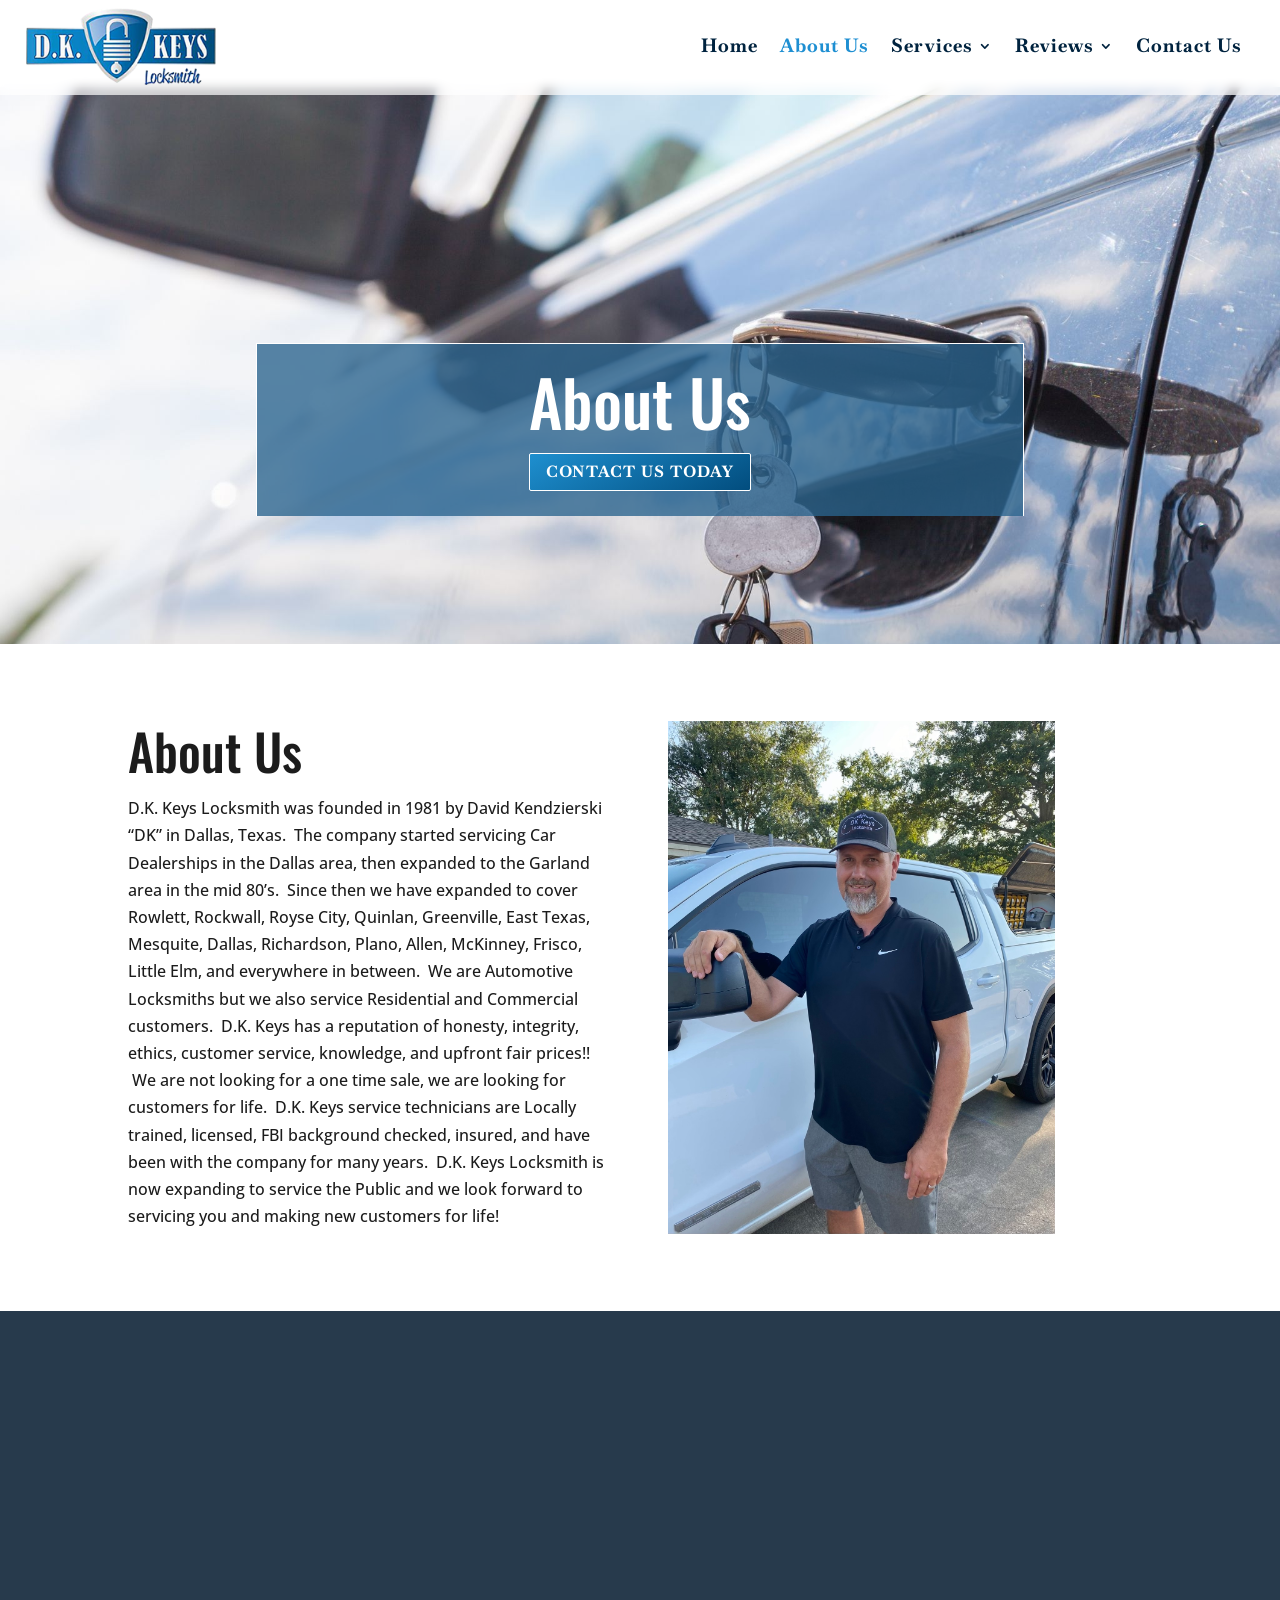
==== commit 5618dca9: "Fix hardcoded dkkeys.com image URLs and add missing uploads" ====
--- a/about-us/index.html
+++ b/about-us/index.html
@@ -221,7 +221,7 @@
 					<div class="et_pb_menu_inner_container clearfix">
 						<div class="et_pb_menu__logo-wrap">
 			  <div class="et_pb_menu__logo">
-				<img decoding="async" src="https://dkkeys.com/wp-content/uploads/2023/01/LocksmithDK.png" alt="" />
+				<img decoding="async" src="/wp-content/uploads/2023/01/LocksmithDK.png" alt="" />
 			  </div>
 			</div>
 						<div class="et_pb_menu__wrap">
@@ -297,7 +297,7 @@
 					<div class="et_pb_menu_inner_container clearfix">
 						<div class="et_pb_menu__logo-wrap">
 			  <div class="et_pb_menu__logo">
-				<img decoding="async" src="https://dkkeys.com/wp-content/uploads/2023/01/LocksmithDK.png" alt="" />
+				<img decoding="async" src="/wp-content/uploads/2023/01/LocksmithDK.png" alt="" />
 			  </div>
 			</div>
 						<div class="et_pb_menu__wrap">
@@ -342,10 +342,10 @@
 				
 				<span class="et_parallax_bg_wrap"><span
 						class="et_parallax_bg_phone_exist et_parallax_bg et_pb_parallax_css et_parallax_bg_tablet"
-						style="background-image: url(https://dkkeys.com/wp-content/uploads/2023/01/3.jpg);"
+						style="background-image: url(/wp-content/uploads/2023/01/3.jpg);"
 					></span></span><span class="et_parallax_bg_wrap"><span
 						class="et_parallax_bg_phone_exist et_parallax_bg_tablet_exist et_parallax_bg et_pb_parallax_css"
-						style="background-image: url(https://dkkeys.com/wp-content/uploads/2023/01/3.jpg);"
+						style="background-image: url(/wp-content/uploads/2023/01/3.jpg);"
 					></span></span>
 				
 				
@@ -410,7 +410,7 @@
 				
 				
 				
-				<span class="et_pb_image_wrap "><img decoding="async" src="https://dkkeys.com/wp-content/uploads/2023/01/IMG_1095.jpeg" alt="" title="IMG_1095" /></span>
+				<span class="et_pb_image_wrap "><img decoding="async" src="/wp-content/uploads/2023/01/IMG_1095.jpeg" alt="" title="IMG_1095" /></span>
 			</div>
 			</div>
 				
@@ -800,7 +800,7 @@
 <script id="fitvids-js" src="/wp-content/themes/Divi/includes/builder/feature/dynamic-assets/assets/js/jquery.fitvids.js?ver=4.20.4"></script>
 <script id="et-core-common-js" src="/wp-content/themes/Divi/core/admin/js/common.js?ver=4.20.4"></script>
 <script async data-wp-strategy="async" id="trustindex-loader-js-js" src="https://cdn.trustindex.io/loader.js"></script>
-<style id="et-core-unified-tb-7603-tb-19-deferred-7697-cached-inline-styles-2">.et_pb_section_0_tb_header.et_pb_section{padding-top:0px;padding-bottom:0px;background-color:rgba(255,255,255,0.69)!important}.et_pb_section_0_tb_header{-webkit-backdrop-filter:blur(5px);backdrop-filter:blur(5px)}.et_pb_row_0_tb_header.et_pb_row{padding-top:0px!important;padding-bottom:0px!important;padding-top:0px;padding-bottom:0px}.et_pb_row_0_tb_header,body #page-container .et-db #et-boc .et-l .et_pb_row_0_tb_header.et_pb_row,body.et_pb_pagebuilder_layout.single #page-container #et-boc .et-l .et_pb_row_0_tb_header.et_pb_row,body.et_pb_pagebuilder_layout.single.et_full_width_page #page-container #et-boc .et-l .et_pb_row_0_tb_header.et_pb_row{width:100%;max-width:100%}.et_pb_menu_0_tb_header.et_pb_menu ul li a{font-family:'Baskervville',Georgia,"Times New Roman",serif;font-weight:700;font-size:19px;color:#00233f!important;letter-spacing:1px}.et_pb_menu_0_tb_header.et_pb_menu{background-color:RGBA(255,255,255,0)}.et_pb_menu_0_tb_header{padding-top:6px;padding-right:3%;padding-bottom:10px;padding-left:2%;margin-top:2px!important;margin-left:0px!important}.et_pb_menu_0_tb_header.et_pb_menu ul li.current-menu-item a{color:#1e8fd2!important}.et_pb_menu_0_tb_header.et_pb_menu .nav li ul{background-color:#FFFFFF!important;border-color:RGBA(255,255,255,0)}.et_pb_menu_0_tb_header.et_pb_menu .et_mobile_menu{border-color:RGBA(255,255,255,0)}.et_pb_menu_0_tb_header.et_pb_menu .nav li ul.sub-menu a,.et_pb_menu_0_tb_header.et_pb_menu .nav li ul.sub-menu li.current-menu-item a,.et_pb_menu_0_tb_header.et_pb_menu .et_mobile_menu a{color:#000000!important}.et_pb_menu_0_tb_header.et_pb_menu .et_mobile_menu,.et_pb_menu_0_tb_header.et_pb_menu .et_mobile_menu ul{background-color:#FFFFFF!important}.et_pb_menu_0_tb_header .et_pb_menu_inner_container>.et_pb_menu__logo-wrap,.et_pb_menu_0_tb_header .et_pb_menu__logo-slot{width:auto;max-width:220px}.et_pb_menu_0_tb_header .et_pb_menu_inner_container>.et_pb_menu__logo-wrap .et_pb_menu__logo img,.et_pb_menu_0_tb_header .et_pb_menu__logo-slot .et_pb_menu__logo-wrap img{height:auto;max-height:none}.et_pb_menu_0_tb_header .mobile_nav .mobile_menu_bar:before,.et_pb_menu_0_tb_header .et_pb_menu__icon.et_pb_menu__search-button,.et_pb_menu_0_tb_header .et_pb_menu__icon.et_pb_menu__close-search-button,.et_pb_menu_0_tb_header .et_pb_menu__icon.et_pb_menu__cart-button{color:#024D7E}@media only screen and (max-width:980px){.et_pb_menu_0_tb_header.et_pb_menu ul li a{font-size:19px}.et_pb_menu_0_tb_header{padding-top:6px;padding-right:3%;padding-bottom:10px;padding-left:2%;margin-top:2px!important;margin-left:0px!important}}@media only screen and (max-width:767px){.et_pb_menu_0_tb_header.et_pb_menu ul li a{font-size:18px}.et_pb_menu_0_tb_header{padding-top:1%;padding-right:3%;padding-bottom:1%;padding-left:2%;margin-top:2px!important;margin-left:0px!important}.et_pb_menu_0_tb_header .et_pb_menu_inner_container>.et_pb_menu__logo-wrap,.et_pb_menu_0_tb_header .et_pb_menu__logo-slot{max-width:180px}}.et_pb_section_0_tb_footer.et_pb_section{background-color:#273a4c!important}body #page-container .et_pb_section .et_pb_button_0_tb_footer{color:#ffffff!important;border-width:1px!important;border-radius:2px;letter-spacing:1px;font-size:16px;font-family:'Baskervville',Georgia,"Times New Roman",serif!important;font-weight:700!important;text-transform:uppercase!important;background-image:linear-gradient(151deg,#1e8fcf 0%,#024d7e 100%)}body #page-container .et_pb_section .et_pb_button_0_tb_footer:hover{letter-spacing:0px!important}body #page-container .et_pb_section .et_pb_button_0_tb_footer,body #page-container .et_pb_section .et_pb_button_0_tb_footer:hover,body #page-container .et_pb_section .et_pb_contact_form_0_tb_footer.et_pb_contact_form_container.et_pb_module .et_pb_button,body #page-container .et_pb_section .et_pb_contact_form_0_tb_footer.et_pb_contact_form_container.et_pb_module .et_pb_button:hover{padding:0.3em 1em!important}body #page-container .et_pb_section .et_pb_button_0_tb_footer:before,body #page-container .et_pb_section .et_pb_button_0_tb_footer:after,body #page-container .et_pb_section .et_pb_contact_form_0_tb_footer.et_pb_contact_form_container.et_pb_module .et_pb_button:before,body #page-container .et_pb_section .et_pb_contact_form_0_tb_footer.et_pb_contact_form_container.et_pb_module .et_pb_button:after{display:none!important}.et_pb_button_0_tb_footer,.et_pb_button_0_tb_footer:after{transition:all 300ms ease 0ms}.et_pb_blurb_0_tb_footer.et_pb_blurb .et_pb_module_header,.et_pb_blurb_0_tb_footer.et_pb_blurb .et_pb_module_header a,.et_pb_blurb_1_tb_footer.et_pb_blurb .et_pb_module_header,.et_pb_blurb_1_tb_footer.et_pb_blurb .et_pb_module_header a,.et_pb_blurb_2_tb_footer.et_pb_blurb .et_pb_module_header,.et_pb_blurb_2_tb_footer.et_pb_blurb .et_pb_module_header a,.et_pb_blurb_3_tb_footer.et_pb_blurb .et_pb_module_header,.et_pb_blurb_3_tb_footer.et_pb_blurb .et_pb_module_header a{font-size:20px}.et_pb_blurb_0_tb_footer .et_pb_main_blurb_image .et_pb_only_image_mode_wrap,.et_pb_blurb_0_tb_footer .et_pb_main_blurb_image .et-pb-icon,.et_pb_blurb_1_tb_footer .et_pb_main_blurb_image .et_pb_only_image_mode_wrap,.et_pb_blurb_1_tb_footer .et_pb_main_blurb_image .et-pb-icon,.et_pb_blurb_2_tb_footer .et_pb_main_blurb_image .et_pb_only_image_mode_wrap,.et_pb_blurb_2_tb_footer .et_pb_main_blurb_image .et-pb-icon,.et_pb_blurb_3_tb_footer .et_pb_main_blurb_image .et_pb_only_image_mode_wrap,.et_pb_blurb_3_tb_footer .et_pb_main_blurb_image .et-pb-icon{border-radius:100% 100% 100% 100%;overflow:hidden;border-width:2px;border-color:#ffffff;padding-top:8px!important;padding-right:8px!important;padding-bottom:8px!important;padding-left:8px!important;background-color:rgba(126,190,197,0)}.et_pb_blurb_0_tb_footer.et_pb_blurb,.et_pb_blurb_1_tb_footer.et_pb_blurb,.et_pb_blurb_2_tb_footer.et_pb_blurb,.et_pb_blurb_3_tb_footer.et_pb_blurb{margin-bottom:5%!important}.et_pb_blurb_0_tb_footer .et-pb-icon,.et_pb_blurb_2_tb_footer .et-pb-icon,.et_pb_blurb_3_tb_footer .et-pb-icon{font-size:16px;color:#ffffff;font-family:FontAwesome!important;font-weight:900!important}.et_pb_blurb_1_tb_footer .et-pb-icon{font-size:16px;color:#ffffff;font-family:FontAwesome!important;font-weight:400!important}.et_pb_contact_form_0_tb_footer.et_pb_contact_form_container .input,.et_pb_contact_form_0_tb_footer.et_pb_contact_form_container .input::placeholder,.et_pb_contact_form_0_tb_footer.et_pb_contact_form_container .input[type=checkbox]+label,.et_pb_contact_form_0_tb_footer.et_pb_contact_form_container .input[type=radio]+label{font-family:'Baskervville',Georgia,"Times New Roman",serif;text-transform:uppercase;letter-spacing:2px}.et_pb_contact_form_0_tb_footer.et_pb_contact_form_container .input::-webkit-input-placeholder{font-family:'Baskervville',Georgia,"Times New Roman",serif;text-transform:uppercase;letter-spacing:2px}.et_pb_contact_form_0_tb_footer.et_pb_contact_form_container .input::-moz-placeholder{font-family:'Baskervville',Georgia,"Times New Roman",serif;text-transform:uppercase;letter-spacing:2px}.et_pb_contact_form_0_tb_footer.et_pb_contact_form_container .input:-ms-input-placeholder{font-family:'Baskervville',Georgia,"Times New Roman",serif;text-transform:uppercase;letter-spacing:2px}.et_pb_contact_form_0_tb_footer.et_pb_contact_form_container .input,.et_pb_contact_form_0_tb_footer.et_pb_contact_form_container .input[type="checkbox"]+label i,.et_pb_contact_form_0_tb_footer.et_pb_contact_form_container .input[type="radio"]+label i{border-radius:2px 2px 2px 2px;overflow:hidden;border-width:1px;border-color:#0C71C3}body #page-container .et_pb_section .et_pb_contact_form_0_tb_footer.et_pb_contact_form_container.et_pb_module .et_pb_button{color:#ffffff!important;border-width:1px!important;border-radius:2px;letter-spacing:1px;font-size:16px;font-family:'Baskervville',Georgia,"Times New Roman",serif!important;font-weight:700!important;text-transform:uppercase!important;background-image:linear-gradient(151deg,#1e8fcf 0%,#024d7e 100%)!important}.et_pb_column_1_tb_footer{padding-left:20px}@media only screen and (max-width:980px){.et_pb_blurb_0_tb_footer.et_pb_blurb .et_pb_module_header,.et_pb_blurb_0_tb_footer.et_pb_blurb .et_pb_module_header a,.et_pb_blurb_1_tb_footer.et_pb_blurb .et_pb_module_header,.et_pb_blurb_1_tb_footer.et_pb_blurb .et_pb_module_header a,.et_pb_blurb_2_tb_footer.et_pb_blurb .et_pb_module_header,.et_pb_blurb_2_tb_footer.et_pb_blurb .et_pb_module_header a,.et_pb_blurb_3_tb_footer.et_pb_blurb .et_pb_module_header,.et_pb_blurb_3_tb_footer.et_pb_blurb .et_pb_module_header a{font-size:20px}}@media only screen and (max-width:767px){.et_pb_blurb_0_tb_footer.et_pb_blurb .et_pb_module_header,.et_pb_blurb_0_tb_footer.et_pb_blurb .et_pb_module_header a,.et_pb_blurb_1_tb_footer.et_pb_blurb .et_pb_module_header,.et_pb_blurb_1_tb_footer.et_pb_blurb .et_pb_module_header a{font-size:17px}.et_pb_blurb_0_tb_footer .et_pb_main_blurb_image .et_pb_only_image_mode_wrap,.et_pb_blurb_0_tb_footer .et_pb_main_blurb_image .et-pb-icon,.et_pb_blurb_1_tb_footer .et_pb_main_blurb_image .et_pb_only_image_mode_wrap,.et_pb_blurb_1_tb_footer .et_pb_main_blurb_image .et-pb-icon,.et_pb_blurb_2_tb_footer .et_pb_main_blurb_image .et_pb_only_image_mode_wrap,.et_pb_blurb_2_tb_footer .et_pb_main_blurb_image .et-pb-icon,.et_pb_blurb_3_tb_footer .et_pb_main_blurb_image .et_pb_only_image_mode_wrap,.et_pb_blurb_3_tb_footer .et_pb_main_blurb_image .et-pb-icon{margin-bottom:-10px!important}.et_pb_blurb_0_tb_footer .et-pb-icon,.et_pb_blurb_1_tb_footer .et-pb-icon,.et_pb_blurb_2_tb_footer .et-pb-icon,.et_pb_blurb_3_tb_footer .et-pb-icon{font-size:13px}.et_pb_blurb_2_tb_footer.et_pb_blurb .et_pb_module_header,.et_pb_blurb_2_tb_footer.et_pb_blurb .et_pb_module_header a,.et_pb_blurb_3_tb_footer.et_pb_blurb .et_pb_module_header,.et_pb_blurb_3_tb_footer.et_pb_blurb .et_pb_module_header a{font-size:17px;line-height:1.3em}.et_pb_column_1_tb_footer{padding-left:0px}}.et_pb_section_0.et_pb_section{padding-top:0px;padding-bottom:0px;background-color:rgba(255,255,255,0.69)!important}.et_pb_section_0{-webkit-backdrop-filter:blur(5px);backdrop-filter:blur(5px)}.et_pb_row_0.et_pb_row{padding-top:0px!important;padding-bottom:0px!important;padding-top:0px;padding-bottom:0px}.et_pb_row_0,body #page-container .et-db #et-boc .et-l .et_pb_row_0.et_pb_row,body.et_pb_pagebuilder_layout.single #page-container #et-boc .et-l .et_pb_row_0.et_pb_row,body.et_pb_pagebuilder_layout.single.et_full_width_page #page-container #et-boc .et-l .et_pb_row_0.et_pb_row{width:100%;max-width:100%}.et_pb_menu_0.et_pb_menu ul li a{font-family:'Baskervville',Georgia,"Times New Roman",serif;font-weight:700;font-size:19px;color:#00233f!important;letter-spacing:1px}.et_pb_menu_0.et_pb_menu{background-color:RGBA(255,255,255,0)}.et_pb_menu_0{padding-top:6px;padding-right:3%;padding-bottom:10px;padding-left:2%;margin-top:2px!important;margin-left:0px!important}.et_pb_menu_0.et_pb_menu ul li.current-menu-item a{color:#1e8fd2!important}.et_pb_menu_0.et_pb_menu .nav li ul{background-color:#FFFFFF!important;border-color:RGBA(255,255,255,0)}.et_pb_menu_0.et_pb_menu .et_mobile_menu{border-color:RGBA(255,255,255,0)}.et_pb_menu_0.et_pb_menu .nav li ul.sub-menu a,.et_pb_menu_0.et_pb_menu .nav li ul.sub-menu li.current-menu-item a,.et_pb_menu_0.et_pb_menu .et_mobile_menu a{color:#000000!important}.et_pb_menu_0.et_pb_menu .et_mobile_menu,.et_pb_menu_0.et_pb_menu .et_mobile_menu ul,.et_pb_section_2.et_pb_section{background-color:#FFFFFF!important}.et_pb_menu_0 .et_pb_menu_inner_container>.et_pb_menu__logo-wrap,.et_pb_menu_0 .et_pb_menu__logo-slot{width:auto;max-width:220px}.et_pb_menu_0 .et_pb_menu_inner_container>.et_pb_menu__logo-wrap .et_pb_menu__logo img,.et_pb_menu_0 .et_pb_menu__logo-slot .et_pb_menu__logo-wrap img{height:auto;max-height:none}.et_pb_menu_0 .mobile_nav .mobile_menu_bar:before,.et_pb_menu_0 .et_pb_menu__icon.et_pb_menu__search-button,.et_pb_menu_0 .et_pb_menu__icon.et_pb_menu__close-search-button,.et_pb_menu_0 .et_pb_menu__icon.et_pb_menu__cart-button{color:#024D7E}.et_pb_section_1.et_pb_section{padding-top:20vw;padding-bottom:10vw;margin-top:-103px}.et_pb_row_1{border-width:1px 1px 0px 1px;border-color:#FFFFFF}.et_pb_text_0 h1{font-size:5vw;text-align:center}.et_pb_text_0{margin-bottom:10px!important}body #page-container .et_pb_section .et_pb_button_0,body #page-container .et_pb_section .et_pb_button_1{color:#ffffff!important;border-width:1px!important;border-radius:2px;letter-spacing:1px;font-size:16px;font-family:'Baskervville',Georgia,"Times New Roman",serif!important;font-weight:700!important;text-transform:uppercase!important;background-image:linear-gradient(151deg,#1e8fcf 0%,#024d7e 100%)}body #page-container .et_pb_section .et_pb_button_0:hover,body #page-container .et_pb_section .et_pb_button_1:hover{letter-spacing:0px!important}body #page-container .et_pb_section .et_pb_button_0,body #page-container .et_pb_section .et_pb_button_0:hover,body #page-container .et_pb_section .et_pb_button_1,body #page-container .et_pb_section .et_pb_button_1:hover,body #page-container .et_pb_section .et_pb_contact_form_0.et_pb_contact_form_container.et_pb_module .et_pb_button,body #page-container .et_pb_section .et_pb_contact_form_0.et_pb_contact_form_container.et_pb_module .et_pb_button:hover{padding:0.3em 1em!important}body #page-container .et_pb_section .et_pb_button_0:before,body #page-container .et_pb_section .et_pb_button_0:after,body #page-container .et_pb_section .et_pb_button_1:before,body #page-container .et_pb_section .et_pb_button_1:after,body #page-container .et_pb_section .et_pb_contact_form_0.et_pb_contact_form_container.et_pb_module .et_pb_button:before,body #page-container .et_pb_section .et_pb_contact_form_0.et_pb_contact_form_container.et_pb_module .et_pb_button:after{display:none!important}.et_pb_button_0,.et_pb_button_0:after,.et_pb_button_1,.et_pb_button_1:after{transition:all 300ms ease 0ms}.et_pb_column_2{margin:auto}.et_pb_text_1{font-size:40px;padding-bottom:0px!important;margin-bottom:10px!important}.et_pb_image_0{max-width:80%;text-align:left;margin-left:0}.et_pb_section_3.et_pb_section{background-color:#273a4c!important}.et_pb_blurb_0.et_pb_blurb .et_pb_module_header,.et_pb_blurb_0.et_pb_blurb .et_pb_module_header a,.et_pb_blurb_1.et_pb_blurb .et_pb_module_header,.et_pb_blurb_1.et_pb_blurb .et_pb_module_header a,.et_pb_blurb_2.et_pb_blurb .et_pb_module_header,.et_pb_blurb_2.et_pb_blurb .et_pb_module_header a,.et_pb_blurb_3.et_pb_blurb .et_pb_module_header,.et_pb_blurb_3.et_pb_blurb .et_pb_module_header a{font-size:20px}.et_pb_blurb_0 .et_pb_main_blurb_image .et_pb_only_image_mode_wrap,.et_pb_blurb_0 .et_pb_main_blurb_image .et-pb-icon,.et_pb_blurb_1 .et_pb_main_blurb_image .et_pb_only_image_mode_wrap,.et_pb_blurb_1 .et_pb_main_blurb_image .et-pb-icon,.et_pb_blurb_2 .et_pb_main_blurb_image .et_pb_only_image_mode_wrap,.et_pb_blurb_2 .et_pb_main_blurb_image .et-pb-icon,.et_pb_blurb_3 .et_pb_main_blurb_image .et_pb_only_image_mode_wrap,.et_pb_blurb_3 .et_pb_main_blurb_image .et-pb-icon{border-radius:100% 100% 100% 100%;overflow:hidden;border-width:2px;border-color:#ffffff;padding-top:8px!important;padding-right:8px!important;padding-bottom:8px!important;padding-left:8px!important;background-color:rgba(126,190,197,0)}.et_pb_blurb_0.et_pb_blurb,.et_pb_blurb_1.et_pb_blurb,.et_pb_blurb_2.et_pb_blurb,.et_pb_blurb_3.et_pb_blurb{margin-bottom:5%!important}.et_pb_blurb_0 .et-pb-icon,.et_pb_blurb_2 .et-pb-icon,.et_pb_blurb_3 .et-pb-icon{font-size:16px;color:#ffffff;font-family:FontAwesome!important;font-weight:900!important}.et_pb_blurb_1 .et-pb-icon{font-size:16px;color:#ffffff;font-family:FontAwesome!important;font-weight:400!important}.et_pb_contact_form_0.et_pb_contact_form_container .input,.et_pb_contact_form_0.et_pb_contact_form_container .input::placeholder,.et_pb_contact_form_0.et_pb_contact_form_container .input[type=checkbox]+label,.et_pb_contact_form_0.et_pb_contact_form_container .input[type=radio]+label{font-family:'Baskervville',Georgia,"Times New Roman",serif;text-transform:uppercase;letter-spacing:2px}.et_pb_contact_form_0.et_pb_contact_form_container .input::-webkit-input-placeholder{font-family:'Baskervville',Georgia,"Times New Roman",serif;text-transform:uppercase;letter-spacing:2px}.et_pb_contact_form_0.et_pb_contact_form_container .input::-moz-placeholder{font-family:'Baskervville',Georgia,"Times New Roman",serif;text-transform:uppercase;letter-spacing:2px}.et_pb_contact_form_0.et_pb_contact_form_container .input:-ms-input-placeholder{font-family:'Baskervville',Georgia,"Times New Roman",serif;text-transform:uppercase;letter-spacing:2px}.et_pb_contact_form_0.et_pb_contact_form_container .input,.et_pb_contact_form_0.et_pb_contact_form_container .input[type="checkbox"]+label i,.et_pb_contact_form_0.et_pb_contact_form_container .input[type="radio"]+label i{border-radius:2px 2px 2px 2px;overflow:hidden;border-width:1px;border-color:#0C71C3}body #page-container .et_pb_section .et_pb_contact_form_0.et_pb_contact_form_container.et_pb_module .et_pb_button{color:#ffffff!important;border-width:1px!important;border-radius:2px;letter-spacing:1px;font-size:16px;font-family:'Baskervville',Georgia,"Times New Roman",serif!important;font-weight:700!important;text-transform:uppercase!important;background-image:linear-gradient(151deg,#1e8fcf 0%,#024d7e 100%)!important}.et_pb_column_1{background-color:rgba(42,99,141,0.78);border-width:0px;border-color:#FFFFFF;padding-top:25px;padding-right:100px;padding-bottom:25px;padding-left:100px}.et_pb_column_5{padding-left:20px}.et_pb_row_1.et_pb_row{padding-top:0px!important;padding-right:0px!important;padding-bottom:0px!important;padding-left:0px!important;margin-left:auto!important;margin-right:auto!important;padding-top:0px;padding-right:0px;padding-bottom:0px;padding-left:0px}@media only screen and (min-width:981px){.et_pb_row_1,body #page-container .et-db #et-boc .et-l .et_pb_row_1.et_pb_row,body.et_pb_pagebuilder_layout.single #page-container #et-boc .et-l .et_pb_row_1.et_pb_row,body.et_pb_pagebuilder_layout.single.et_full_width_page #page-container #et-boc .et-l .et_pb_row_1.et_pb_row{width:60%;max-width:1000px}}@media only screen and (max-width:980px){.et_pb_menu_0.et_pb_menu ul li a{font-size:19px}.et_pb_menu_0{padding-top:6px;padding-right:3%;padding-bottom:10px;padding-left:2%;margin-top:2px!important;margin-left:0px!important}div.et_pb_section.et_pb_section_1{background-size:cover;background-repeat:no-repeat;background-position:center;background-blend-mode:normal;background-image:url(https://dkkeys.com/wp-content/uploads/2023/01/3.jpg)!important}.et_pb_section_1.et_pb_section{padding-top:37vw;padding-bottom:0px}.et_pb_row_1{border-bottom-width:0px}.et_pb_row_1,body #page-container .et-db #et-boc .et-l .et_pb_row_1.et_pb_row,body.et_pb_pagebuilder_layout.single #page-container #et-boc .et-l .et_pb_row_1.et_pb_row,body.et_pb_pagebuilder_layout.single.et_full_width_page #page-container #et-boc .et-l .et_pb_row_1.et_pb_row{width:100%;max-width:100%}.et_pb_text_0 h1{text-align:center}.et_pb_image_0 .et_pb_image_wrap img{width:auto}.et_pb_blurb_0.et_pb_blurb .et_pb_module_header,.et_pb_blurb_0.et_pb_blurb .et_pb_module_header a,.et_pb_blurb_1.et_pb_blurb .et_pb_module_header,.et_pb_blurb_1.et_pb_blurb .et_pb_module_header a,.et_pb_blurb_2.et_pb_blurb .et_pb_module_header,.et_pb_blurb_2.et_pb_blurb .et_pb_module_header a,.et_pb_blurb_3.et_pb_blurb .et_pb_module_header,.et_pb_blurb_3.et_pb_blurb .et_pb_module_header a{font-size:20px}.et_pb_column_1{border-top-color:#FFFFFF}.et_pb_row_1.et_pb_row{margin-left:auto!important;margin-right:auto!important}}@media only screen and (max-width:767px){.et_pb_menu_0.et_pb_menu ul li a{font-size:18px}.et_pb_menu_0{padding-top:1%;padding-right:3%;padding-bottom:1%;padding-left:2%;margin-top:2px!important;margin-left:0px!important}.et_pb_menu_0 .et_pb_menu_inner_container>.et_pb_menu__logo-wrap,.et_pb_menu_0 .et_pb_menu__logo-slot{max-width:180px}div.et_pb_section.et_pb_section_1{background-position:center top}.et_pb_section_1.et_pb_section{padding-top:91vw;padding-bottom:0px}.et_pb_row_1{border-bottom-width:0px}.et_pb_row_1,body #page-container .et-db #et-boc .et-l .et_pb_row_1.et_pb_row,body.et_pb_pagebuilder_layout.single #page-container #et-boc .et-l .et_pb_row_1.et_pb_row,body.et_pb_pagebuilder_layout.single.et_full_width_page #page-container #et-boc .et-l .et_pb_row_1.et_pb_row{max-width:95%}.et_pb_text_0 h1{font-size:40px;text-align:left}.et_pb_text_1{font-size:30px;line-height:1.1em}.et_pb_text_2{margin-bottom:30px!important}.et_pb_image_0 .et_pb_image_wrap img{width:auto}.et_pb_blurb_0.et_pb_blurb .et_pb_module_header,.et_pb_blurb_0.et_pb_blurb .et_pb_module_header a,.et_pb_blurb_1.et_pb_blurb .et_pb_module_header,.et_pb_blurb_1.et_pb_blurb .et_pb_module_header a{font-size:17px}.et_pb_blurb_0 .et_pb_main_blurb_image .et_pb_only_image_mode_wrap,.et_pb_blurb_0 .et_pb_main_blurb_image .et-pb-icon,.et_pb_blurb_1 .et_pb_main_blurb_image .et_pb_only_image_mode_wrap,.et_pb_blurb_1 .et_pb_main_blurb_image .et-pb-icon,.et_pb_blurb_2 .et_pb_main_blurb_image .et_pb_only_image_mode_wrap,.et_pb_blurb_2 .et_pb_main_blurb_image .et-pb-icon,.et_pb_blurb_3 .et_pb_main_blurb_image .et_pb_only_image_mode_wrap,.et_pb_blurb_3 .et_pb_main_blurb_image .et-pb-icon{margin-bottom:-10px!important}.et_pb_blurb_0 .et-pb-icon,.et_pb_blurb_1 .et-pb-icon,.et_pb_blurb_2 .et-pb-icon,.et_pb_blurb_3 .et-pb-icon{font-size:13px}.et_pb_blurb_2.et_pb_blurb .et_pb_module_header,.et_pb_blurb_2.et_pb_blurb .et_pb_module_header a,.et_pb_blurb_3.et_pb_blurb .et_pb_module_header,.et_pb_blurb_3.et_pb_blurb .et_pb_module_header a{font-size:17px;line-height:1.3em}.et_pb_column_1{border-top-color:#FFFFFF;padding-top:20px;padding-right:25px;padding-bottom:20px;padding-left:25px}.et_pb_column_5{padding-left:0px}.et_pb_row_1.et_pb_row{margin-left:auto!important;margin-right:auto!important}}</style>	
+<style id="et-core-unified-tb-7603-tb-19-deferred-7697-cached-inline-styles-2">.et_pb_section_0_tb_header.et_pb_section{padding-top:0px;padding-bottom:0px;background-color:rgba(255,255,255,0.69)!important}.et_pb_section_0_tb_header{-webkit-backdrop-filter:blur(5px);backdrop-filter:blur(5px)}.et_pb_row_0_tb_header.et_pb_row{padding-top:0px!important;padding-bottom:0px!important;padding-top:0px;padding-bottom:0px}.et_pb_row_0_tb_header,body #page-container .et-db #et-boc .et-l .et_pb_row_0_tb_header.et_pb_row,body.et_pb_pagebuilder_layout.single #page-container #et-boc .et-l .et_pb_row_0_tb_header.et_pb_row,body.et_pb_pagebuilder_layout.single.et_full_width_page #page-container #et-boc .et-l .et_pb_row_0_tb_header.et_pb_row{width:100%;max-width:100%}.et_pb_menu_0_tb_header.et_pb_menu ul li a{font-family:'Baskervville',Georgia,"Times New Roman",serif;font-weight:700;font-size:19px;color:#00233f!important;letter-spacing:1px}.et_pb_menu_0_tb_header.et_pb_menu{background-color:RGBA(255,255,255,0)}.et_pb_menu_0_tb_header{padding-top:6px;padding-right:3%;padding-bottom:10px;padding-left:2%;margin-top:2px!important;margin-left:0px!important}.et_pb_menu_0_tb_header.et_pb_menu ul li.current-menu-item a{color:#1e8fd2!important}.et_pb_menu_0_tb_header.et_pb_menu .nav li ul{background-color:#FFFFFF!important;border-color:RGBA(255,255,255,0)}.et_pb_menu_0_tb_header.et_pb_menu .et_mobile_menu{border-color:RGBA(255,255,255,0)}.et_pb_menu_0_tb_header.et_pb_menu .nav li ul.sub-menu a,.et_pb_menu_0_tb_header.et_pb_menu .nav li ul.sub-menu li.current-menu-item a,.et_pb_menu_0_tb_header.et_pb_menu .et_mobile_menu a{color:#000000!important}.et_pb_menu_0_tb_header.et_pb_menu .et_mobile_menu,.et_pb_menu_0_tb_header.et_pb_menu .et_mobile_menu ul{background-color:#FFFFFF!important}.et_pb_menu_0_tb_header .et_pb_menu_inner_container>.et_pb_menu__logo-wrap,.et_pb_menu_0_tb_header .et_pb_menu__logo-slot{width:auto;max-width:220px}.et_pb_menu_0_tb_header .et_pb_menu_inner_container>.et_pb_menu__logo-wrap .et_pb_menu__logo img,.et_pb_menu_0_tb_header .et_pb_menu__logo-slot .et_pb_menu__logo-wrap img{height:auto;max-height:none}.et_pb_menu_0_tb_header .mobile_nav .mobile_menu_bar:before,.et_pb_menu_0_tb_header .et_pb_menu__icon.et_pb_menu__search-button,.et_pb_menu_0_tb_header .et_pb_menu__icon.et_pb_menu__close-search-button,.et_pb_menu_0_tb_header .et_pb_menu__icon.et_pb_menu__cart-button{color:#024D7E}@media only screen and (max-width:980px){.et_pb_menu_0_tb_header.et_pb_menu ul li a{font-size:19px}.et_pb_menu_0_tb_header{padding-top:6px;padding-right:3%;padding-bottom:10px;padding-left:2%;margin-top:2px!important;margin-left:0px!important}}@media only screen and (max-width:767px){.et_pb_menu_0_tb_header.et_pb_menu ul li a{font-size:18px}.et_pb_menu_0_tb_header{padding-top:1%;padding-right:3%;padding-bottom:1%;padding-left:2%;margin-top:2px!important;margin-left:0px!important}.et_pb_menu_0_tb_header .et_pb_menu_inner_container>.et_pb_menu__logo-wrap,.et_pb_menu_0_tb_header .et_pb_menu__logo-slot{max-width:180px}}.et_pb_section_0_tb_footer.et_pb_section{background-color:#273a4c!important}body #page-container .et_pb_section .et_pb_button_0_tb_footer{color:#ffffff!important;border-width:1px!important;border-radius:2px;letter-spacing:1px;font-size:16px;font-family:'Baskervville',Georgia,"Times New Roman",serif!important;font-weight:700!important;text-transform:uppercase!important;background-image:linear-gradient(151deg,#1e8fcf 0%,#024d7e 100%)}body #page-container .et_pb_section .et_pb_button_0_tb_footer:hover{letter-spacing:0px!important}body #page-container .et_pb_section .et_pb_button_0_tb_footer,body #page-container .et_pb_section .et_pb_button_0_tb_footer:hover,body #page-container .et_pb_section .et_pb_contact_form_0_tb_footer.et_pb_contact_form_container.et_pb_module .et_pb_button,body #page-container .et_pb_section .et_pb_contact_form_0_tb_footer.et_pb_contact_form_container.et_pb_module .et_pb_button:hover{padding:0.3em 1em!important}body #page-container .et_pb_section .et_pb_button_0_tb_footer:before,body #page-container .et_pb_section .et_pb_button_0_tb_footer:after,body #page-container .et_pb_section .et_pb_contact_form_0_tb_footer.et_pb_contact_form_container.et_pb_module .et_pb_button:before,body #page-container .et_pb_section .et_pb_contact_form_0_tb_footer.et_pb_contact_form_container.et_pb_module .et_pb_button:after{display:none!important}.et_pb_button_0_tb_footer,.et_pb_button_0_tb_footer:after{transition:all 300ms ease 0ms}.et_pb_blurb_0_tb_footer.et_pb_blurb .et_pb_module_header,.et_pb_blurb_0_tb_footer.et_pb_blurb .et_pb_module_header a,.et_pb_blurb_1_tb_footer.et_pb_blurb .et_pb_module_header,.et_pb_blurb_1_tb_footer.et_pb_blurb .et_pb_module_header a,.et_pb_blurb_2_tb_footer.et_pb_blurb .et_pb_module_header,.et_pb_blurb_2_tb_footer.et_pb_blurb .et_pb_module_header a,.et_pb_blurb_3_tb_footer.et_pb_blurb .et_pb_module_header,.et_pb_blurb_3_tb_footer.et_pb_blurb .et_pb_module_header a{font-size:20px}.et_pb_blurb_0_tb_footer .et_pb_main_blurb_image .et_pb_only_image_mode_wrap,.et_pb_blurb_0_tb_footer .et_pb_main_blurb_image .et-pb-icon,.et_pb_blurb_1_tb_footer .et_pb_main_blurb_image .et_pb_only_image_mode_wrap,.et_pb_blurb_1_tb_footer .et_pb_main_blurb_image .et-pb-icon,.et_pb_blurb_2_tb_footer .et_pb_main_blurb_image .et_pb_only_image_mode_wrap,.et_pb_blurb_2_tb_footer .et_pb_main_blurb_image .et-pb-icon,.et_pb_blurb_3_tb_footer .et_pb_main_blurb_image .et_pb_only_image_mode_wrap,.et_pb_blurb_3_tb_footer .et_pb_main_blurb_image .et-pb-icon{border-radius:100% 100% 100% 100%;overflow:hidden;border-width:2px;border-color:#ffffff;padding-top:8px!important;padding-right:8px!important;padding-bottom:8px!important;padding-left:8px!important;background-color:rgba(126,190,197,0)}.et_pb_blurb_0_tb_footer.et_pb_blurb,.et_pb_blurb_1_tb_footer.et_pb_blurb,.et_pb_blurb_2_tb_footer.et_pb_blurb,.et_pb_blurb_3_tb_footer.et_pb_blurb{margin-bottom:5%!important}.et_pb_blurb_0_tb_footer .et-pb-icon,.et_pb_blurb_2_tb_footer .et-pb-icon,.et_pb_blurb_3_tb_footer .et-pb-icon{font-size:16px;color:#ffffff;font-family:FontAwesome!important;font-weight:900!important}.et_pb_blurb_1_tb_footer .et-pb-icon{font-size:16px;color:#ffffff;font-family:FontAwesome!important;font-weight:400!important}.et_pb_contact_form_0_tb_footer.et_pb_contact_form_container .input,.et_pb_contact_form_0_tb_footer.et_pb_contact_form_container .input::placeholder,.et_pb_contact_form_0_tb_footer.et_pb_contact_form_container .input[type=checkbox]+label,.et_pb_contact_form_0_tb_footer.et_pb_contact_form_container .input[type=radio]+label{font-family:'Baskervville',Georgia,"Times New Roman",serif;text-transform:uppercase;letter-spacing:2px}.et_pb_contact_form_0_tb_footer.et_pb_contact_form_container .input::-webkit-input-placeholder{font-family:'Baskervville',Georgia,"Times New Roman",serif;text-transform:uppercase;letter-spacing:2px}.et_pb_contact_form_0_tb_footer.et_pb_contact_form_container .input::-moz-placeholder{font-family:'Baskervville',Georgia,"Times New Roman",serif;text-transform:uppercase;letter-spacing:2px}.et_pb_contact_form_0_tb_footer.et_pb_contact_form_container .input:-ms-input-placeholder{font-family:'Baskervville',Georgia,"Times New Roman",serif;text-transform:uppercase;letter-spacing:2px}.et_pb_contact_form_0_tb_footer.et_pb_contact_form_container .input,.et_pb_contact_form_0_tb_footer.et_pb_contact_form_container .input[type="checkbox"]+label i,.et_pb_contact_form_0_tb_footer.et_pb_contact_form_container .input[type="radio"]+label i{border-radius:2px 2px 2px 2px;overflow:hidden;border-width:1px;border-color:#0C71C3}body #page-container .et_pb_section .et_pb_contact_form_0_tb_footer.et_pb_contact_form_container.et_pb_module .et_pb_button{color:#ffffff!important;border-width:1px!important;border-radius:2px;letter-spacing:1px;font-size:16px;font-family:'Baskervville',Georgia,"Times New Roman",serif!important;font-weight:700!important;text-transform:uppercase!important;background-image:linear-gradient(151deg,#1e8fcf 0%,#024d7e 100%)!important}.et_pb_column_1_tb_footer{padding-left:20px}@media only screen and (max-width:980px){.et_pb_blurb_0_tb_footer.et_pb_blurb .et_pb_module_header,.et_pb_blurb_0_tb_footer.et_pb_blurb .et_pb_module_header a,.et_pb_blurb_1_tb_footer.et_pb_blurb .et_pb_module_header,.et_pb_blurb_1_tb_footer.et_pb_blurb .et_pb_module_header a,.et_pb_blurb_2_tb_footer.et_pb_blurb .et_pb_module_header,.et_pb_blurb_2_tb_footer.et_pb_blurb .et_pb_module_header a,.et_pb_blurb_3_tb_footer.et_pb_blurb .et_pb_module_header,.et_pb_blurb_3_tb_footer.et_pb_blurb .et_pb_module_header a{font-size:20px}}@media only screen and (max-width:767px){.et_pb_blurb_0_tb_footer.et_pb_blurb .et_pb_module_header,.et_pb_blurb_0_tb_footer.et_pb_blurb .et_pb_module_header a,.et_pb_blurb_1_tb_footer.et_pb_blurb .et_pb_module_header,.et_pb_blurb_1_tb_footer.et_pb_blurb .et_pb_module_header a{font-size:17px}.et_pb_blurb_0_tb_footer .et_pb_main_blurb_image .et_pb_only_image_mode_wrap,.et_pb_blurb_0_tb_footer .et_pb_main_blurb_image .et-pb-icon,.et_pb_blurb_1_tb_footer .et_pb_main_blurb_image .et_pb_only_image_mode_wrap,.et_pb_blurb_1_tb_footer .et_pb_main_blurb_image .et-pb-icon,.et_pb_blurb_2_tb_footer .et_pb_main_blurb_image .et_pb_only_image_mode_wrap,.et_pb_blurb_2_tb_footer .et_pb_main_blurb_image .et-pb-icon,.et_pb_blurb_3_tb_footer .et_pb_main_blurb_image .et_pb_only_image_mode_wrap,.et_pb_blurb_3_tb_footer .et_pb_main_blurb_image .et-pb-icon{margin-bottom:-10px!important}.et_pb_blurb_0_tb_footer .et-pb-icon,.et_pb_blurb_1_tb_footer .et-pb-icon,.et_pb_blurb_2_tb_footer .et-pb-icon,.et_pb_blurb_3_tb_footer .et-pb-icon{font-size:13px}.et_pb_blurb_2_tb_footer.et_pb_blurb .et_pb_module_header,.et_pb_blurb_2_tb_footer.et_pb_blurb .et_pb_module_header a,.et_pb_blurb_3_tb_footer.et_pb_blurb .et_pb_module_header,.et_pb_blurb_3_tb_footer.et_pb_blurb .et_pb_module_header a{font-size:17px;line-height:1.3em}.et_pb_column_1_tb_footer{padding-left:0px}}.et_pb_section_0.et_pb_section{padding-top:0px;padding-bottom:0px;background-color:rgba(255,255,255,0.69)!important}.et_pb_section_0{-webkit-backdrop-filter:blur(5px);backdrop-filter:blur(5px)}.et_pb_row_0.et_pb_row{padding-top:0px!important;padding-bottom:0px!important;padding-top:0px;padding-bottom:0px}.et_pb_row_0,body #page-container .et-db #et-boc .et-l .et_pb_row_0.et_pb_row,body.et_pb_pagebuilder_layout.single #page-container #et-boc .et-l .et_pb_row_0.et_pb_row,body.et_pb_pagebuilder_layout.single.et_full_width_page #page-container #et-boc .et-l .et_pb_row_0.et_pb_row{width:100%;max-width:100%}.et_pb_menu_0.et_pb_menu ul li a{font-family:'Baskervville',Georgia,"Times New Roman",serif;font-weight:700;font-size:19px;color:#00233f!important;letter-spacing:1px}.et_pb_menu_0.et_pb_menu{background-color:RGBA(255,255,255,0)}.et_pb_menu_0{padding-top:6px;padding-right:3%;padding-bottom:10px;padding-left:2%;margin-top:2px!important;margin-left:0px!important}.et_pb_menu_0.et_pb_menu ul li.current-menu-item a{color:#1e8fd2!important}.et_pb_menu_0.et_pb_menu .nav li ul{background-color:#FFFFFF!important;border-color:RGBA(255,255,255,0)}.et_pb_menu_0.et_pb_menu .et_mobile_menu{border-color:RGBA(255,255,255,0)}.et_pb_menu_0.et_pb_menu .nav li ul.sub-menu a,.et_pb_menu_0.et_pb_menu .nav li ul.sub-menu li.current-menu-item a,.et_pb_menu_0.et_pb_menu .et_mobile_menu a{color:#000000!important}.et_pb_menu_0.et_pb_menu .et_mobile_menu,.et_pb_menu_0.et_pb_menu .et_mobile_menu ul,.et_pb_section_2.et_pb_section{background-color:#FFFFFF!important}.et_pb_menu_0 .et_pb_menu_inner_container>.et_pb_menu__logo-wrap,.et_pb_menu_0 .et_pb_menu__logo-slot{width:auto;max-width:220px}.et_pb_menu_0 .et_pb_menu_inner_container>.et_pb_menu__logo-wrap .et_pb_menu__logo img,.et_pb_menu_0 .et_pb_menu__logo-slot .et_pb_menu__logo-wrap img{height:auto;max-height:none}.et_pb_menu_0 .mobile_nav .mobile_menu_bar:before,.et_pb_menu_0 .et_pb_menu__icon.et_pb_menu__search-button,.et_pb_menu_0 .et_pb_menu__icon.et_pb_menu__close-search-button,.et_pb_menu_0 .et_pb_menu__icon.et_pb_menu__cart-button{color:#024D7E}.et_pb_section_1.et_pb_section{padding-top:20vw;padding-bottom:10vw;margin-top:-103px}.et_pb_row_1{border-width:1px 1px 0px 1px;border-color:#FFFFFF}.et_pb_text_0 h1{font-size:5vw;text-align:center}.et_pb_text_0{margin-bottom:10px!important}body #page-container .et_pb_section .et_pb_button_0,body #page-container .et_pb_section .et_pb_button_1{color:#ffffff!important;border-width:1px!important;border-radius:2px;letter-spacing:1px;font-size:16px;font-family:'Baskervville',Georgia,"Times New Roman",serif!important;font-weight:700!important;text-transform:uppercase!important;background-image:linear-gradient(151deg,#1e8fcf 0%,#024d7e 100%)}body #page-container .et_pb_section .et_pb_button_0:hover,body #page-container .et_pb_section .et_pb_button_1:hover{letter-spacing:0px!important}body #page-container .et_pb_section .et_pb_button_0,body #page-container .et_pb_section .et_pb_button_0:hover,body #page-container .et_pb_section .et_pb_button_1,body #page-container .et_pb_section .et_pb_button_1:hover,body #page-container .et_pb_section .et_pb_contact_form_0.et_pb_contact_form_container.et_pb_module .et_pb_button,body #page-container .et_pb_section .et_pb_contact_form_0.et_pb_contact_form_container.et_pb_module .et_pb_button:hover{padding:0.3em 1em!important}body #page-container .et_pb_section .et_pb_button_0:before,body #page-container .et_pb_section .et_pb_button_0:after,body #page-container .et_pb_section .et_pb_button_1:before,body #page-container .et_pb_section .et_pb_button_1:after,body #page-container .et_pb_section .et_pb_contact_form_0.et_pb_contact_form_container.et_pb_module .et_pb_button:before,body #page-container .et_pb_section .et_pb_contact_form_0.et_pb_contact_form_container.et_pb_module .et_pb_button:after{display:none!important}.et_pb_button_0,.et_pb_button_0:after,.et_pb_button_1,.et_pb_button_1:after{transition:all 300ms ease 0ms}.et_pb_column_2{margin:auto}.et_pb_text_1{font-size:40px;padding-bottom:0px!important;margin-bottom:10px!important}.et_pb_image_0{max-width:80%;text-align:left;margin-left:0}.et_pb_section_3.et_pb_section{background-color:#273a4c!important}.et_pb_blurb_0.et_pb_blurb .et_pb_module_header,.et_pb_blurb_0.et_pb_blurb .et_pb_module_header a,.et_pb_blurb_1.et_pb_blurb .et_pb_module_header,.et_pb_blurb_1.et_pb_blurb .et_pb_module_header a,.et_pb_blurb_2.et_pb_blurb .et_pb_module_header,.et_pb_blurb_2.et_pb_blurb .et_pb_module_header a,.et_pb_blurb_3.et_pb_blurb .et_pb_module_header,.et_pb_blurb_3.et_pb_blurb .et_pb_module_header a{font-size:20px}.et_pb_blurb_0 .et_pb_main_blurb_image .et_pb_only_image_mode_wrap,.et_pb_blurb_0 .et_pb_main_blurb_image .et-pb-icon,.et_pb_blurb_1 .et_pb_main_blurb_image .et_pb_only_image_mode_wrap,.et_pb_blurb_1 .et_pb_main_blurb_image .et-pb-icon,.et_pb_blurb_2 .et_pb_main_blurb_image .et_pb_only_image_mode_wrap,.et_pb_blurb_2 .et_pb_main_blurb_image .et-pb-icon,.et_pb_blurb_3 .et_pb_main_blurb_image .et_pb_only_image_mode_wrap,.et_pb_blurb_3 .et_pb_main_blurb_image .et-pb-icon{border-radius:100% 100% 100% 100%;overflow:hidden;border-width:2px;border-color:#ffffff;padding-top:8px!important;padding-right:8px!important;padding-bottom:8px!important;padding-left:8px!important;background-color:rgba(126,190,197,0)}.et_pb_blurb_0.et_pb_blurb,.et_pb_blurb_1.et_pb_blurb,.et_pb_blurb_2.et_pb_blurb,.et_pb_blurb_3.et_pb_blurb{margin-bottom:5%!important}.et_pb_blurb_0 .et-pb-icon,.et_pb_blurb_2 .et-pb-icon,.et_pb_blurb_3 .et-pb-icon{font-size:16px;color:#ffffff;font-family:FontAwesome!important;font-weight:900!important}.et_pb_blurb_1 .et-pb-icon{font-size:16px;color:#ffffff;font-family:FontAwesome!important;font-weight:400!important}.et_pb_contact_form_0.et_pb_contact_form_container .input,.et_pb_contact_form_0.et_pb_contact_form_container .input::placeholder,.et_pb_contact_form_0.et_pb_contact_form_container .input[type=checkbox]+label,.et_pb_contact_form_0.et_pb_contact_form_container .input[type=radio]+label{font-family:'Baskervville',Georgia,"Times New Roman",serif;text-transform:uppercase;letter-spacing:2px}.et_pb_contact_form_0.et_pb_contact_form_container .input::-webkit-input-placeholder{font-family:'Baskervville',Georgia,"Times New Roman",serif;text-transform:uppercase;letter-spacing:2px}.et_pb_contact_form_0.et_pb_contact_form_container .input::-moz-placeholder{font-family:'Baskervville',Georgia,"Times New Roman",serif;text-transform:uppercase;letter-spacing:2px}.et_pb_contact_form_0.et_pb_contact_form_container .input:-ms-input-placeholder{font-family:'Baskervville',Georgia,"Times New Roman",serif;text-transform:uppercase;letter-spacing:2px}.et_pb_contact_form_0.et_pb_contact_form_container .input,.et_pb_contact_form_0.et_pb_contact_form_container .input[type="checkbox"]+label i,.et_pb_contact_form_0.et_pb_contact_form_container .input[type="radio"]+label i{border-radius:2px 2px 2px 2px;overflow:hidden;border-width:1px;border-color:#0C71C3}body #page-container .et_pb_section .et_pb_contact_form_0.et_pb_contact_form_container.et_pb_module .et_pb_button{color:#ffffff!important;border-width:1px!important;border-radius:2px;letter-spacing:1px;font-size:16px;font-family:'Baskervville',Georgia,"Times New Roman",serif!important;font-weight:700!important;text-transform:uppercase!important;background-image:linear-gradient(151deg,#1e8fcf 0%,#024d7e 100%)!important}.et_pb_column_1{background-color:rgba(42,99,141,0.78);border-width:0px;border-color:#FFFFFF;padding-top:25px;padding-right:100px;padding-bottom:25px;padding-left:100px}.et_pb_column_5{padding-left:20px}.et_pb_row_1.et_pb_row{padding-top:0px!important;padding-right:0px!important;padding-bottom:0px!important;padding-left:0px!important;margin-left:auto!important;margin-right:auto!important;padding-top:0px;padding-right:0px;padding-bottom:0px;padding-left:0px}@media only screen and (min-width:981px){.et_pb_row_1,body #page-container .et-db #et-boc .et-l .et_pb_row_1.et_pb_row,body.et_pb_pagebuilder_layout.single #page-container #et-boc .et-l .et_pb_row_1.et_pb_row,body.et_pb_pagebuilder_layout.single.et_full_width_page #page-container #et-boc .et-l .et_pb_row_1.et_pb_row{width:60%;max-width:1000px}}@media only screen and (max-width:980px){.et_pb_menu_0.et_pb_menu ul li a{font-size:19px}.et_pb_menu_0{padding-top:6px;padding-right:3%;padding-bottom:10px;padding-left:2%;margin-top:2px!important;margin-left:0px!important}div.et_pb_section.et_pb_section_1{background-size:cover;background-repeat:no-repeat;background-position:center;background-blend-mode:normal;background-image:url(/wp-content/uploads/2023/01/3.jpg)!important}.et_pb_section_1.et_pb_section{padding-top:37vw;padding-bottom:0px}.et_pb_row_1{border-bottom-width:0px}.et_pb_row_1,body #page-container .et-db #et-boc .et-l .et_pb_row_1.et_pb_row,body.et_pb_pagebuilder_layout.single #page-container #et-boc .et-l .et_pb_row_1.et_pb_row,body.et_pb_pagebuilder_layout.single.et_full_width_page #page-container #et-boc .et-l .et_pb_row_1.et_pb_row{width:100%;max-width:100%}.et_pb_text_0 h1{text-align:center}.et_pb_image_0 .et_pb_image_wrap img{width:auto}.et_pb_blurb_0.et_pb_blurb .et_pb_module_header,.et_pb_blurb_0.et_pb_blurb .et_pb_module_header a,.et_pb_blurb_1.et_pb_blurb .et_pb_module_header,.et_pb_blurb_1.et_pb_blurb .et_pb_module_header a,.et_pb_blurb_2.et_pb_blurb .et_pb_module_header,.et_pb_blurb_2.et_pb_blurb .et_pb_module_header a,.et_pb_blurb_3.et_pb_blurb .et_pb_module_header,.et_pb_blurb_3.et_pb_blurb .et_pb_module_header a{font-size:20px}.et_pb_column_1{border-top-color:#FFFFFF}.et_pb_row_1.et_pb_row{margin-left:auto!important;margin-right:auto!important}}@media only screen and (max-width:767px){.et_pb_menu_0.et_pb_menu ul li a{font-size:18px}.et_pb_menu_0{padding-top:1%;padding-right:3%;padding-bottom:1%;padding-left:2%;margin-top:2px!important;margin-left:0px!important}.et_pb_menu_0 .et_pb_menu_inner_container>.et_pb_menu__logo-wrap,.et_pb_menu_0 .et_pb_menu__logo-slot{max-width:180px}div.et_pb_section.et_pb_section_1{background-position:center top}.et_pb_section_1.et_pb_section{padding-top:91vw;padding-bottom:0px}.et_pb_row_1{border-bottom-width:0px}.et_pb_row_1,body #page-container .et-db #et-boc .et-l .et_pb_row_1.et_pb_row,body.et_pb_pagebuilder_layout.single #page-container #et-boc .et-l .et_pb_row_1.et_pb_row,body.et_pb_pagebuilder_layout.single.et_full_width_page #page-container #et-boc .et-l .et_pb_row_1.et_pb_row{max-width:95%}.et_pb_text_0 h1{font-size:40px;text-align:left}.et_pb_text_1{font-size:30px;line-height:1.1em}.et_pb_text_2{margin-bottom:30px!important}.et_pb_image_0 .et_pb_image_wrap img{width:auto}.et_pb_blurb_0.et_pb_blurb .et_pb_module_header,.et_pb_blurb_0.et_pb_blurb .et_pb_module_header a,.et_pb_blurb_1.et_pb_blurb .et_pb_module_header,.et_pb_blurb_1.et_pb_blurb .et_pb_module_header a{font-size:17px}.et_pb_blurb_0 .et_pb_main_blurb_image .et_pb_only_image_mode_wrap,.et_pb_blurb_0 .et_pb_main_blurb_image .et-pb-icon,.et_pb_blurb_1 .et_pb_main_blurb_image .et_pb_only_image_mode_wrap,.et_pb_blurb_1 .et_pb_main_blurb_image .et-pb-icon,.et_pb_blurb_2 .et_pb_main_blurb_image .et_pb_only_image_mode_wrap,.et_pb_blurb_2 .et_pb_main_blurb_image .et-pb-icon,.et_pb_blurb_3 .et_pb_main_blurb_image .et_pb_only_image_mode_wrap,.et_pb_blurb_3 .et_pb_main_blurb_image .et-pb-icon{margin-bottom:-10px!important}.et_pb_blurb_0 .et-pb-icon,.et_pb_blurb_1 .et-pb-icon,.et_pb_blurb_2 .et-pb-icon,.et_pb_blurb_3 .et-pb-icon{font-size:13px}.et_pb_blurb_2.et_pb_blurb .et_pb_module_header,.et_pb_blurb_2.et_pb_blurb .et_pb_module_header a,.et_pb_blurb_3.et_pb_blurb .et_pb_module_header,.et_pb_blurb_3.et_pb_blurb .et_pb_module_header a{font-size:17px;line-height:1.3em}.et_pb_column_1{border-top-color:#FFFFFF;padding-top:20px;padding-right:25px;padding-bottom:20px;padding-left:25px}.et_pb_column_5{padding-left:0px}.et_pb_row_1.et_pb_row{margin-left:auto!important;margin-right:auto!important}}</style>	
 			<span class="et_pb_scroll_top et-pb-icon"></span>
 	<script>if(document.querySelector('input[name="_t"]'))document.querySelector('input[name="_t"]').value=Date.now();</script></body>
 </html>
